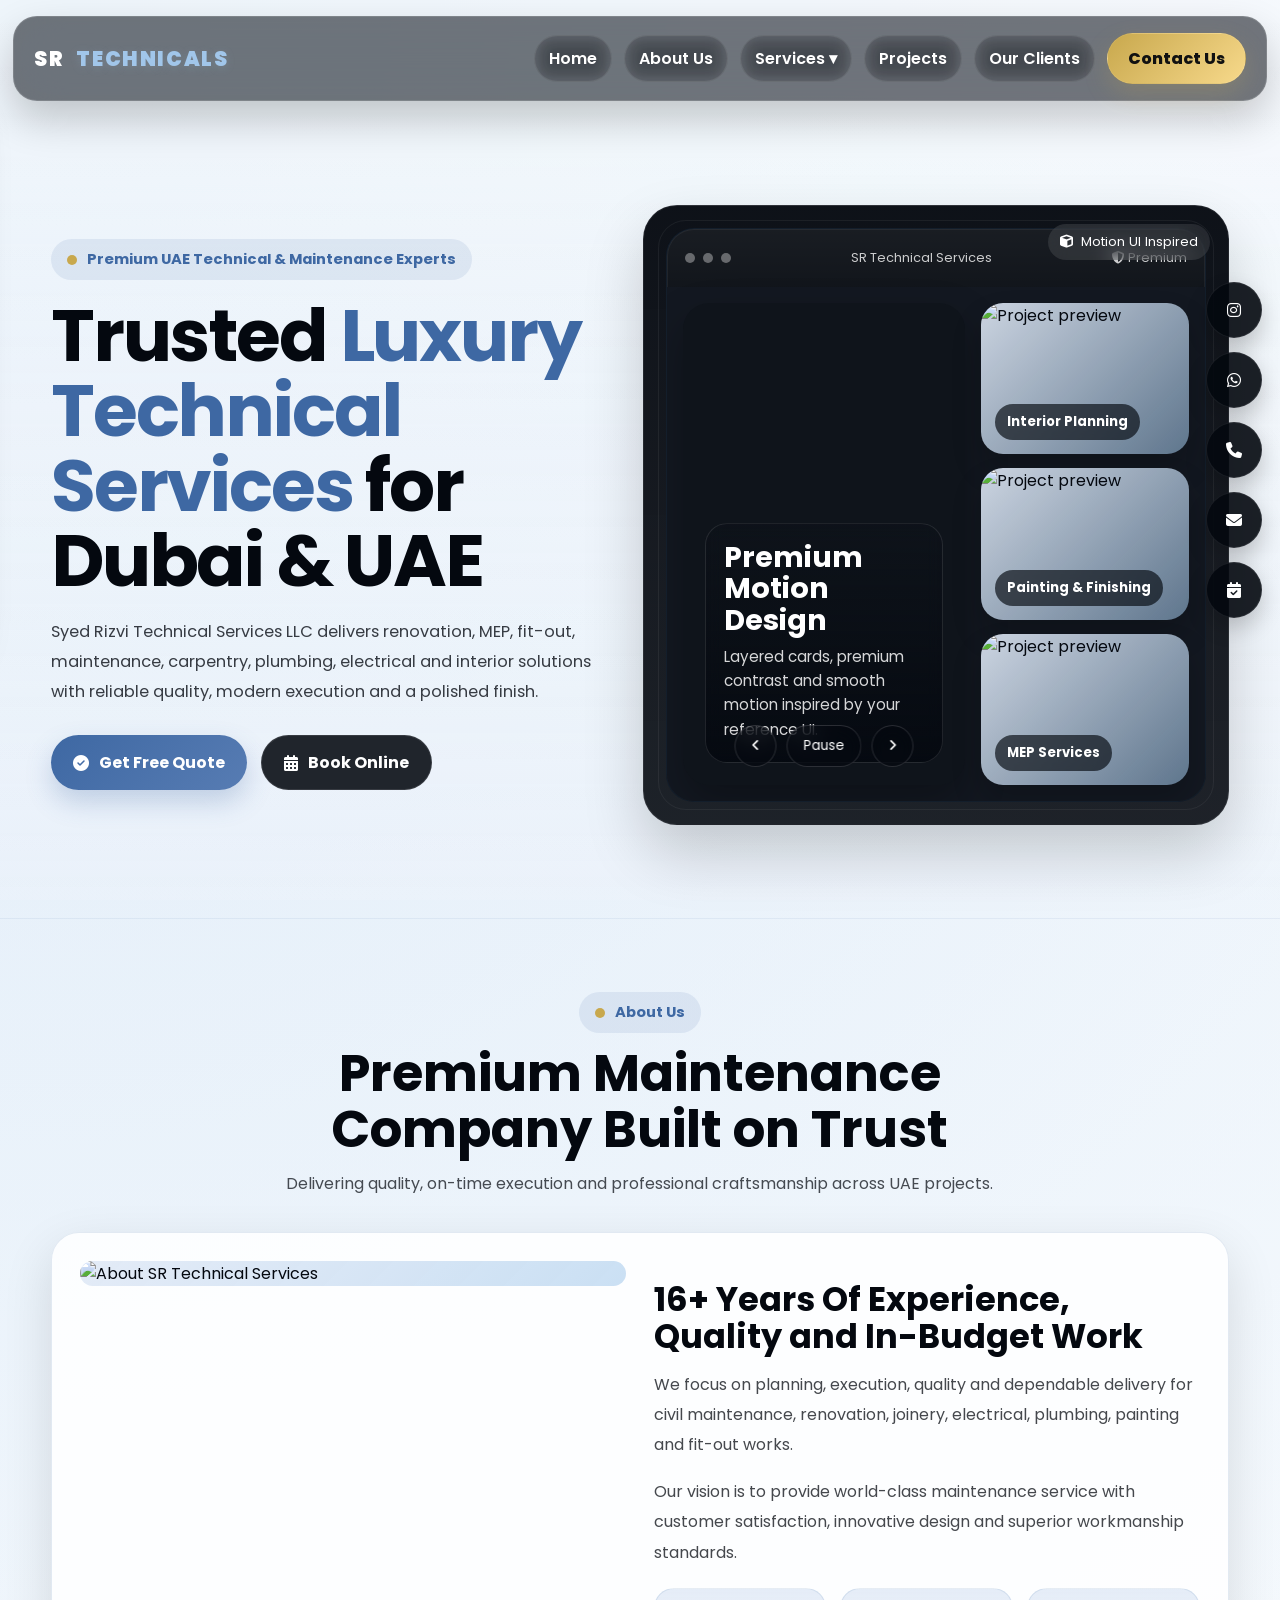
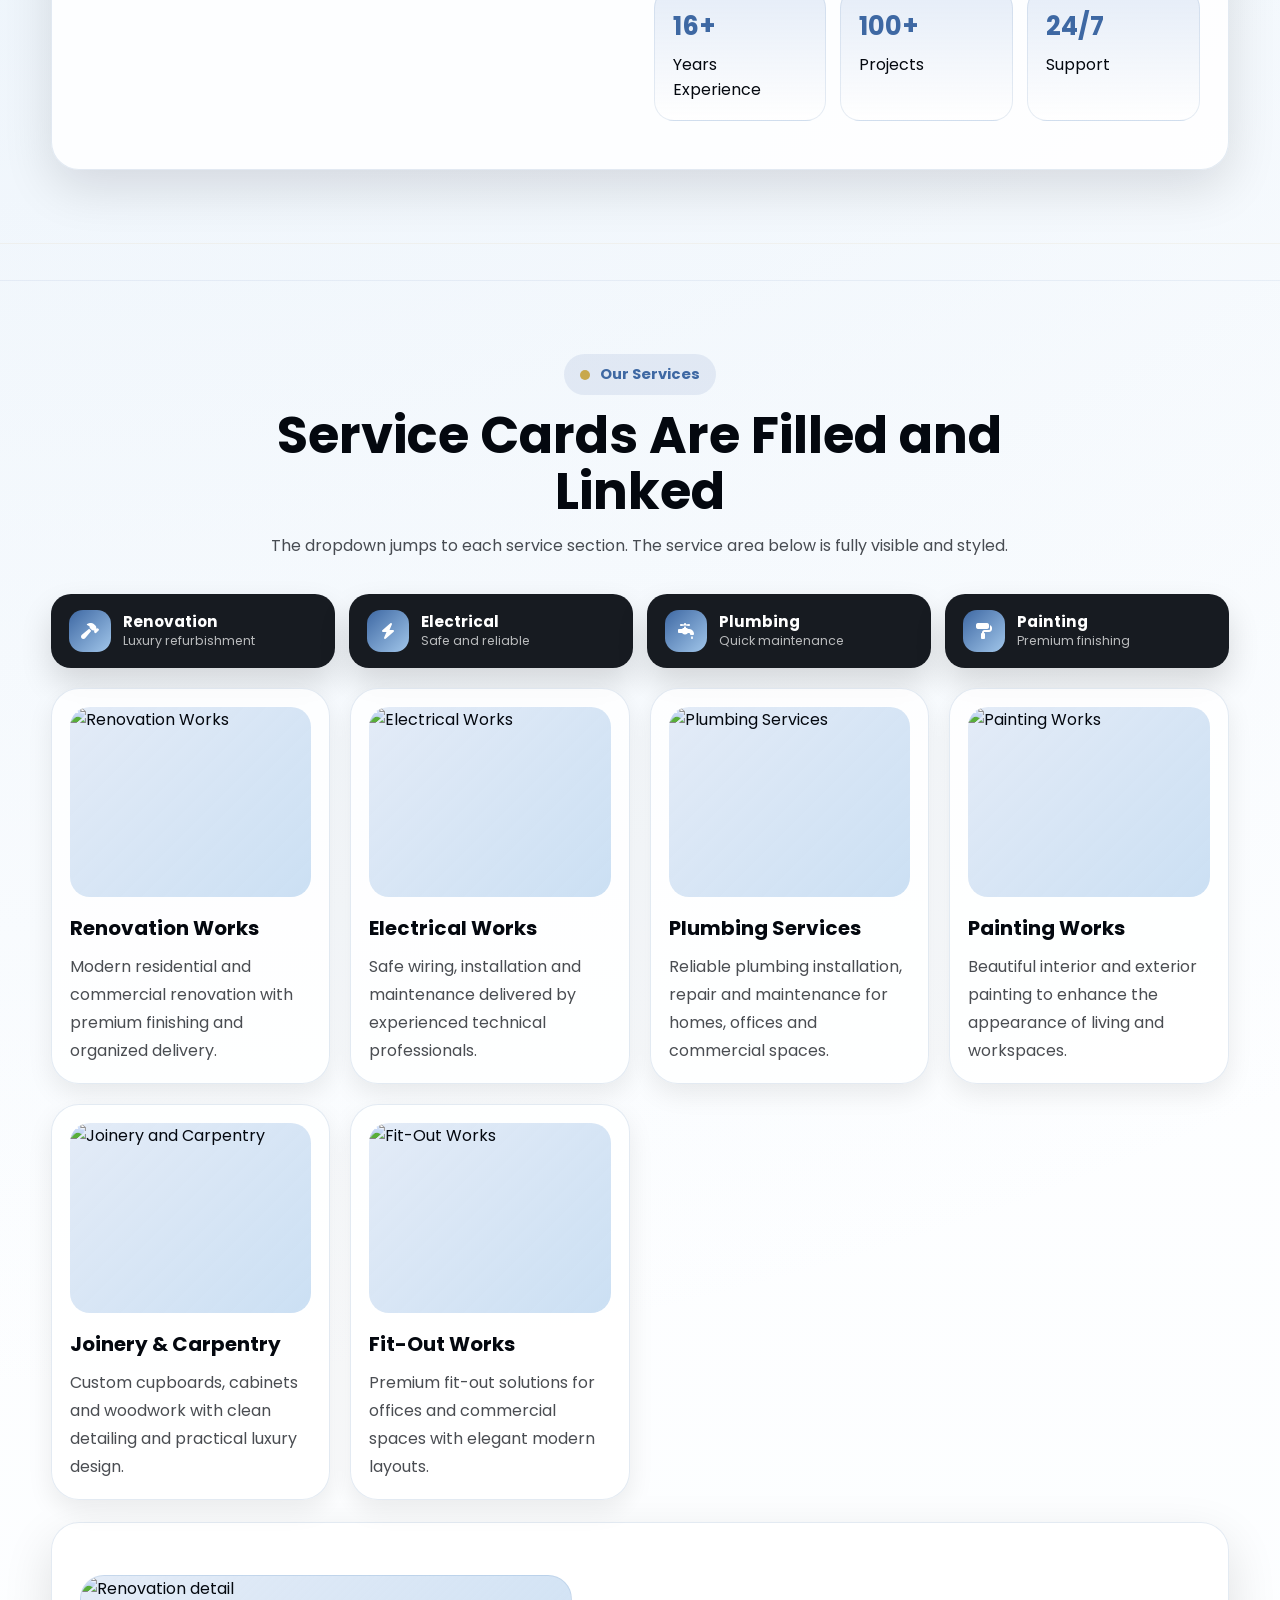
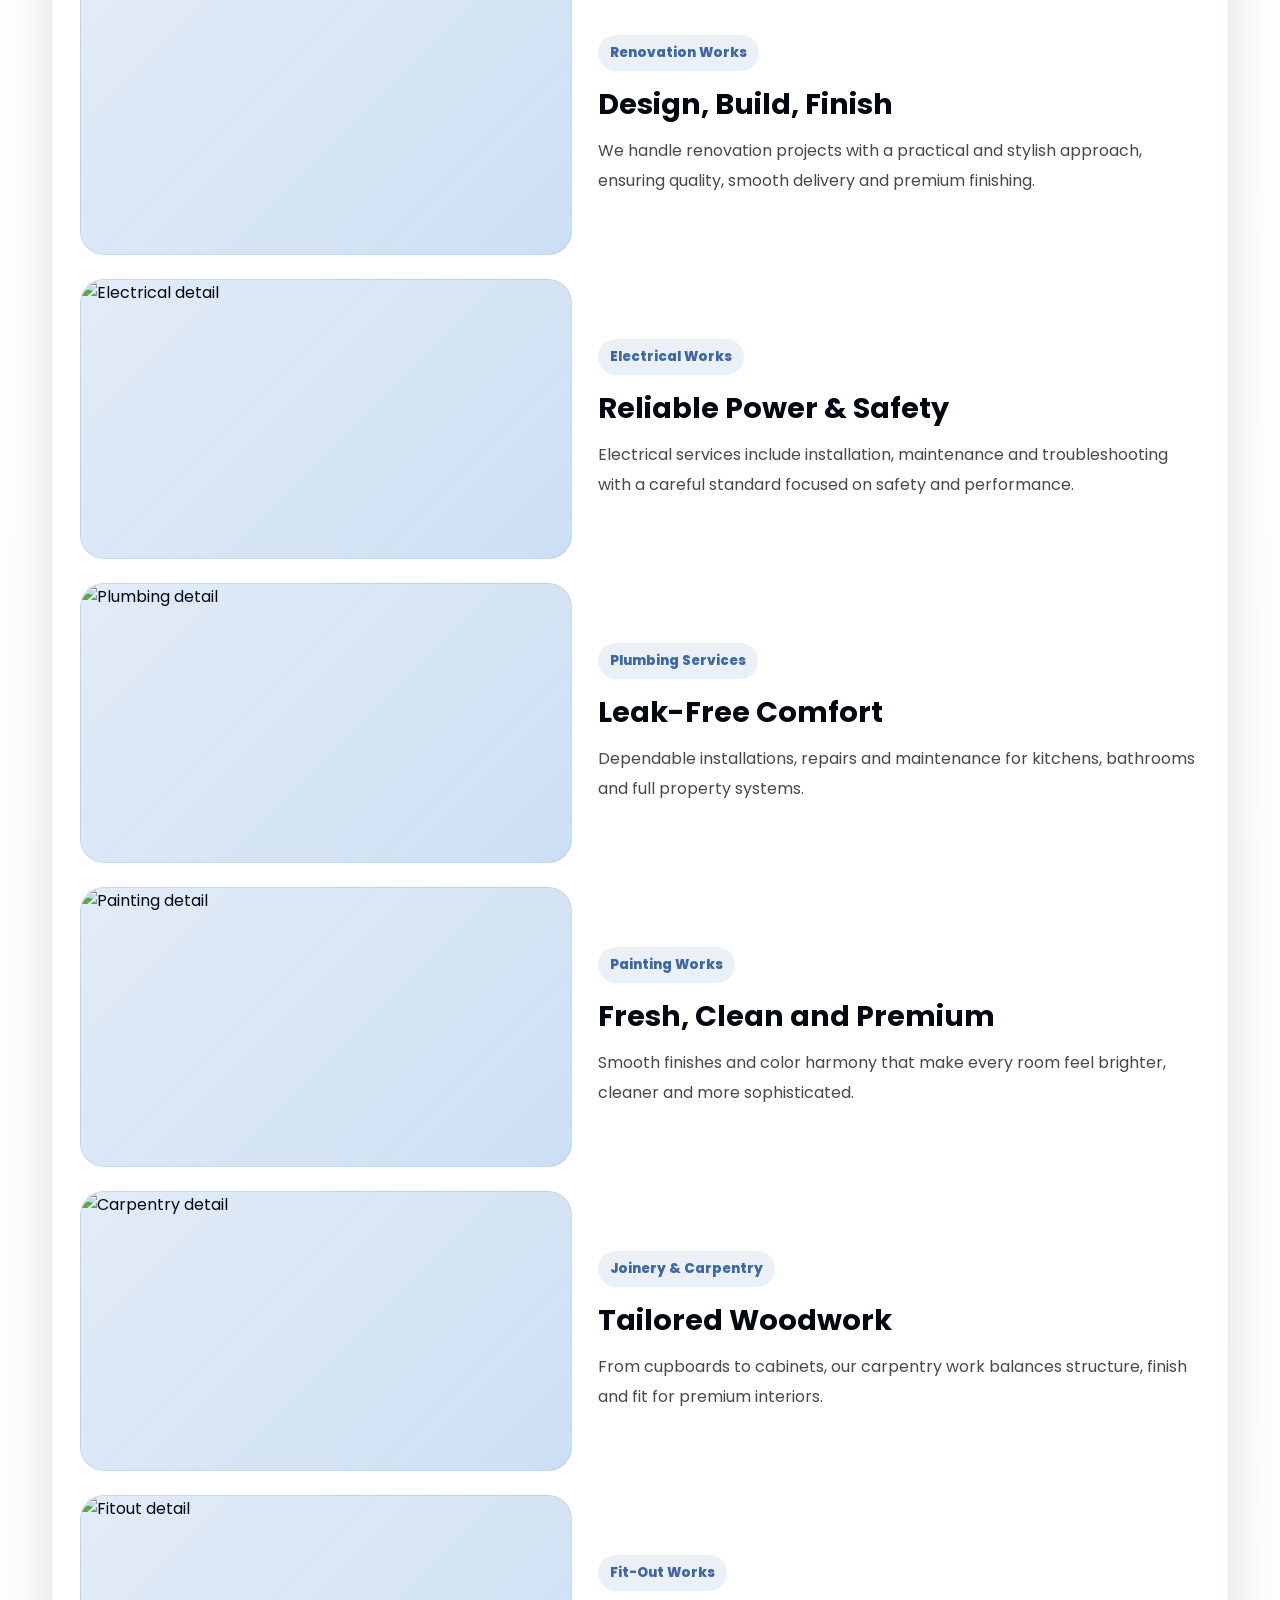
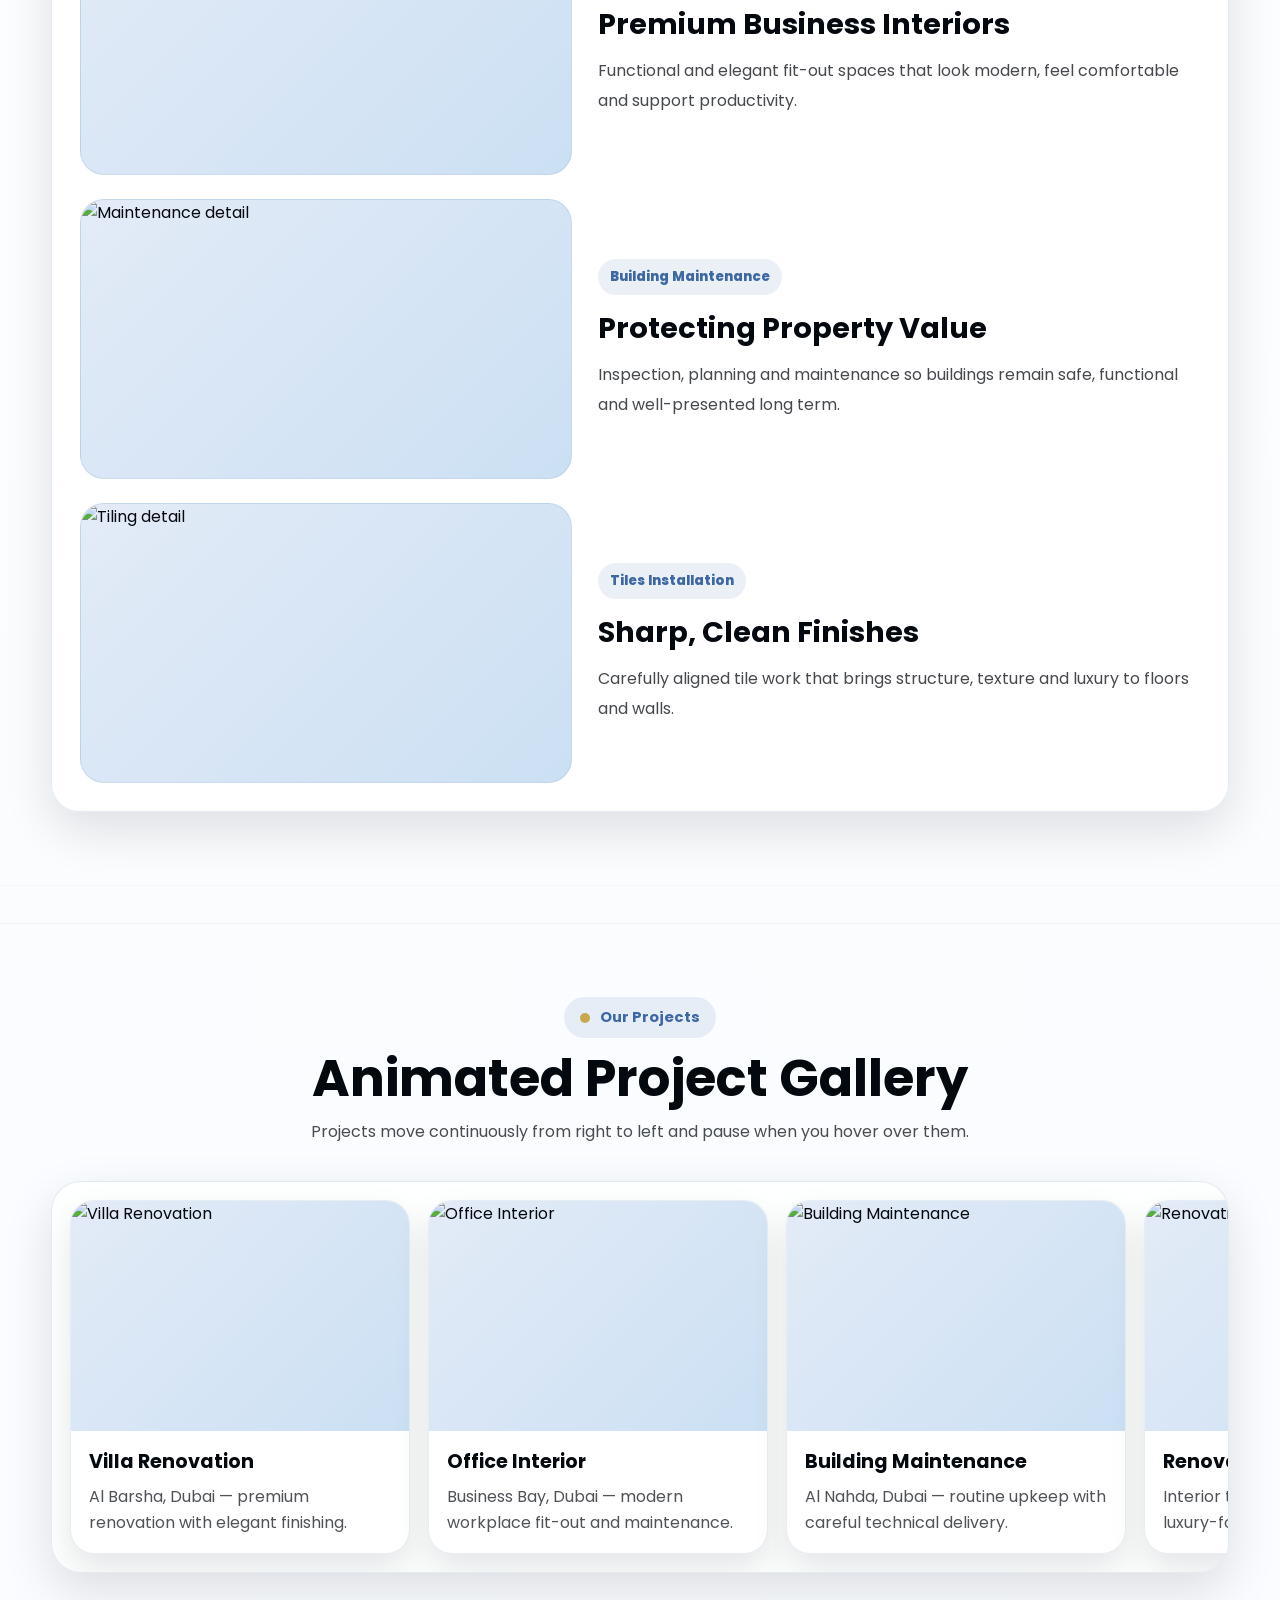
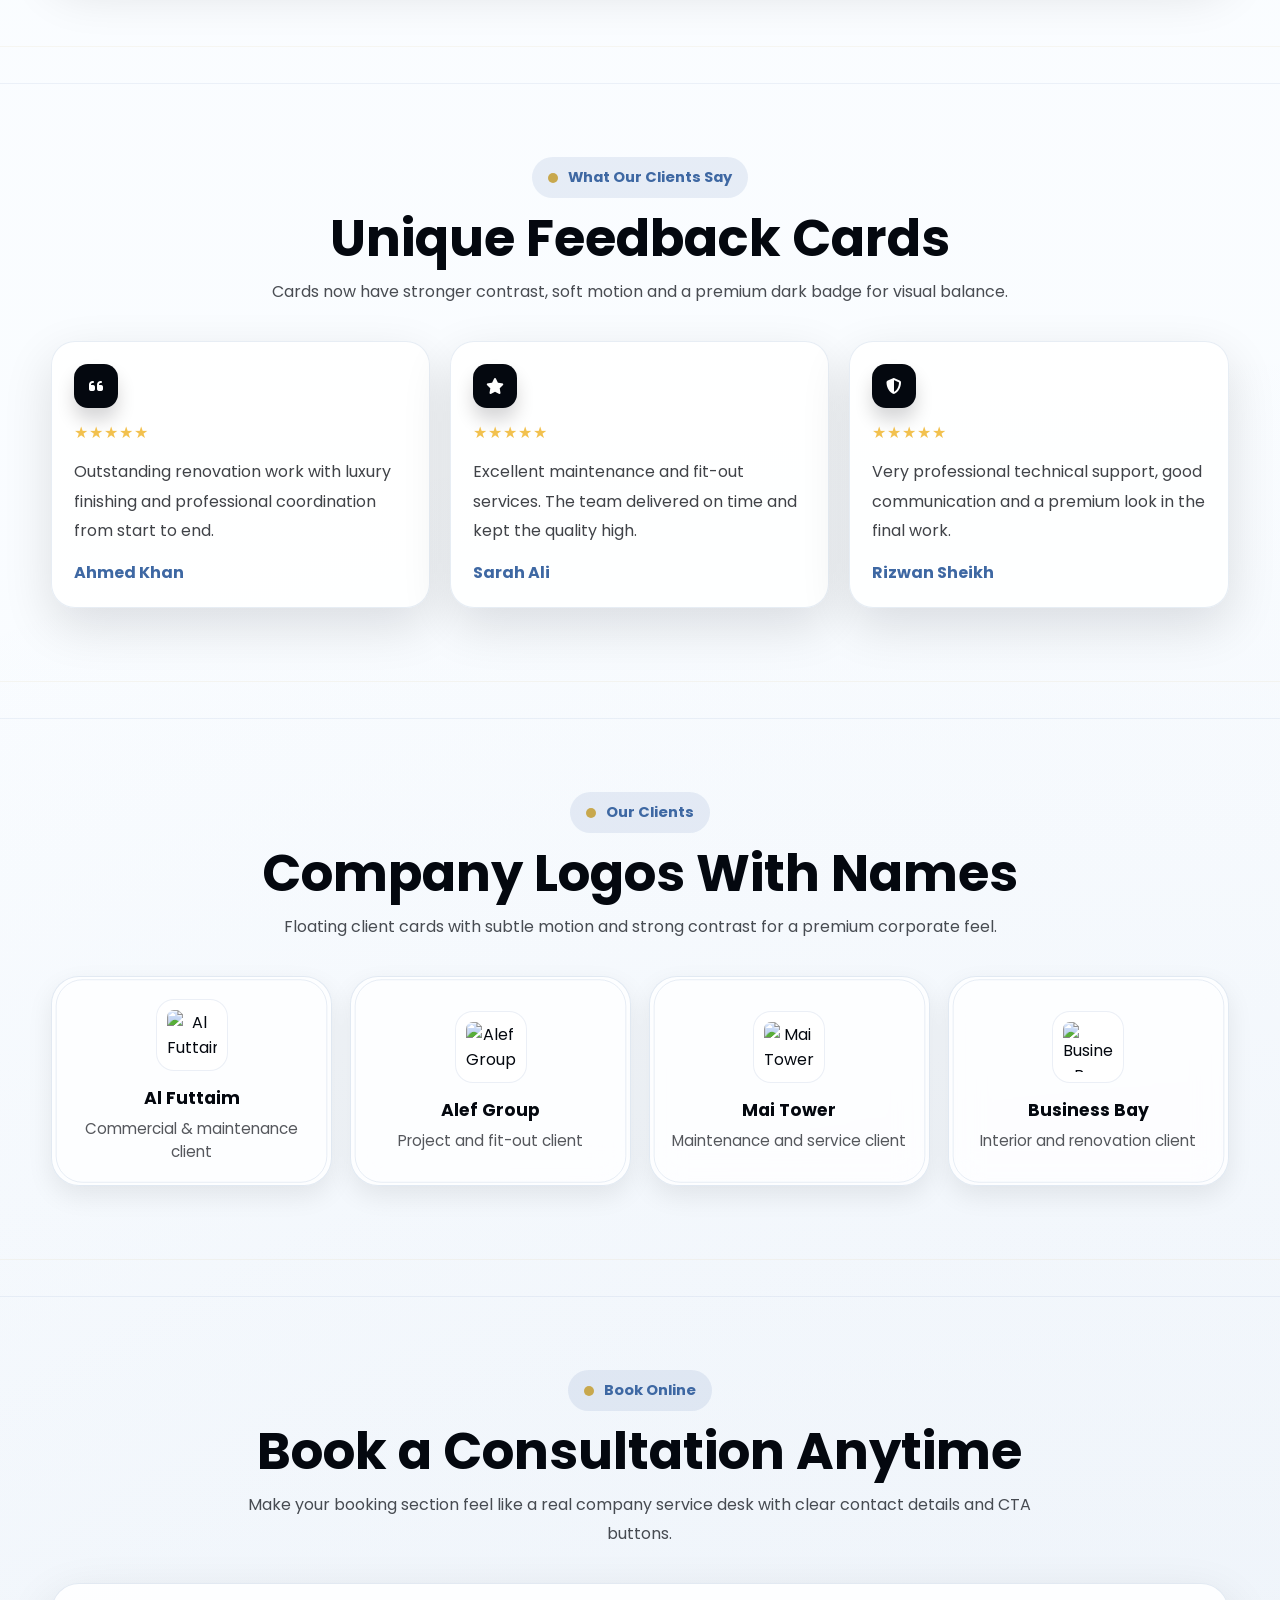
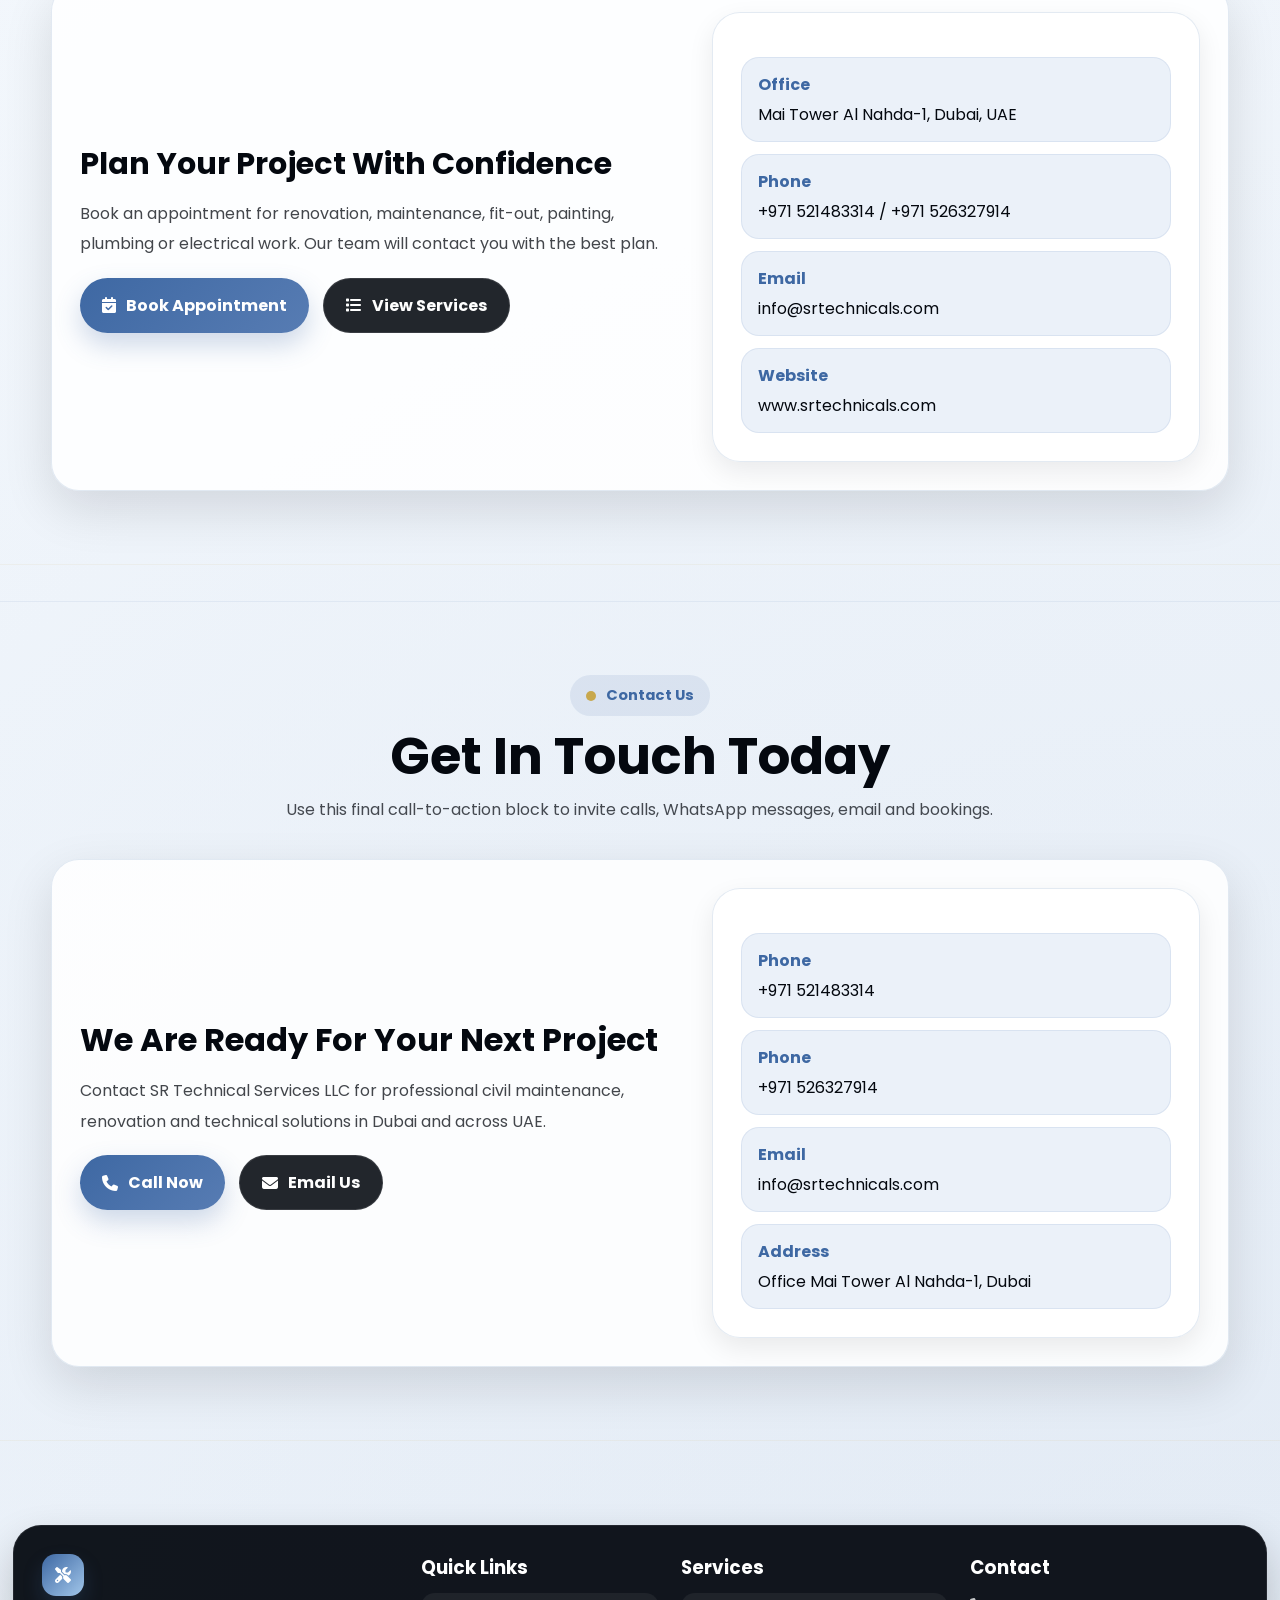
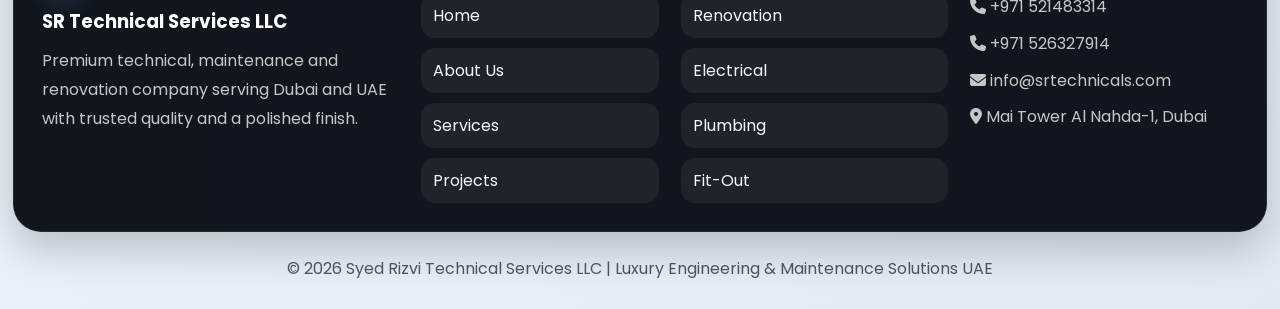
==== index.html @ f27deb9a "initial website upload" ====
<!DOCTYPE html>
<html lang="en">
<head>
  <meta charset="UTF-8" />
  <meta name="viewport" content="width=device-width, initial-scale=1.0" />
  <title>SR Technical Services LLC</title>

  <link rel="preconnect" href="https://fonts.googleapis.com">
  <link rel="preconnect" href="https://fonts.gstatic.com" crossorigin>
  <link href="https://fonts.googleapis.com/css2?family=Poppins:wght@300;400;500;600;700;800;900&display=swap" rel="stylesheet">
  <link rel="stylesheet" href="https://cdnjs.cloudflare.com/ajax/libs/font-awesome/6.5.1/css/all.min.css">
  <link rel="stylesheet" href="style.css">
</head>

<body>
  <div class="page-bg"></div>
  <div class="page-overlay"></div>

  <nav class="nav">
    <a href="#home" class="brand">SR <span>TECHNICALS</span></a>

    <ul class="nav-links">
      <li><a href="#home">Home</a></li>
      <li><a href="#about">About Us</a></li>
      <li class="dropdown" id="serviceDropdown">
        <a class="dropdown-toggle" href="#services" onclick="toggleDropdown(event)">Services ▾</a>
        <div class="dropdown-menu">
          <a href="#service-renovation">Renovation Works</a>
          <a href="#service-electrical">Electrical Works</a>
          <a href="#service-plumbing">Plumbing Services</a>
          <a href="#service-painting">Painting Works</a>
          <a href="#service-carpentry">Joinery & Carpentry</a>
          <a href="#service-fitout">Fit-Out Works</a>
          <a href="#service-maintenance">Building Maintenance</a>
          <a href="#service-tiling">Tiles Installation</a>
        </div>
      </li>
      <li><a href="#projects">Projects</a></li>
      <li><a href="#clients">Our Clients</a></li>
      <li><a href="#contact" class="contact-cta">Contact Us</a></li>
    </ul>

    <button class="menu-btn" onclick="toggleSidebar()"><i class="fa-solid fa-bars"></i></button>
  </nav>

  <aside class="sidebar glass" id="sidebar">
    <h3>Quick Menu</h3>
    <a href="#home">Home</a>
    <a href="#about">About Us</a>
    <a href="#services">Services</a>
    <a href="#projects">Projects</a>
    <a href="#testimonials">Testimonials</a>
    <a href="#clients">Clients</a>
    <a href="#book">Book Online</a>
    <a href="#contact">Contact</a>
  </aside>

  <div class="floating-icons">
    <a href="#" title="Instagram"><i class="fa-brands fa-instagram"></i></a>
    <a href="#" title="WhatsApp"><i class="fa-brands fa-whatsapp"></i></a>
    <a href="tel:+971521483314" title="Call"><i class="fa-solid fa-phone"></i></a>
    <a href="mailto:info@srtechnicals.com" title="Email"><i class="fa-solid fa-envelope"></i></a>
    <a href="#book" title="Book"><i class="fa-solid fa-calendar-check"></i></a>
  </div>

  <main id="home" class="hero">
    <div class="container hero-grid">
      <div class="reveal from-left">
        <div class="eyebrow"><span class="pulse-dot"></span> Premium UAE Technical & Maintenance Experts</div>
        <h1>Trusted <span>Luxury Technical Services</span> for Dubai & UAE</h1>
        <p>
          Syed Rizvi Technical Services LLC delivers renovation, MEP, fit-out, maintenance, carpentry,
          plumbing, electrical and interior solutions with reliable quality, modern execution and a polished finish.
        </p>
        <div class="hero-actions">
          <a class="btn btn-primary" href="#contact"><i class="fa-solid fa-circle-check"></i> Get Free Quote</a>
          <a class="btn btn-secondary" href="#book"><i class="fa-solid fa-calendar-days"></i> Book Online</a>
        </div>
      </div>

      <div class="hero-panel reveal from-right">
        <div class="scroll-indicator"><i class="fa-solid fa-cube"></i> Motion UI Inspired</div>
        <div class="mock-browser glass">
          <div class="browser-top">
            <div class="dots"><span></span><span></span><span></span></div>
            <div>SR Technical Services</div>
            <div><i class="fa-solid fa-shield-halved"></i> Premium</div>
          </div>

          <div class="browser-content">
            <div class="main-card">
              <div class="main-slide active" style="background-image:url('https://images.unsplash.com/photo-1504307651254-35680f356dfd?q=80&w=2070&auto=format&fit=crop')">
                <div class="slide-copy">
                  <h3>Premium Motion Design</h3>
                  <p>Layered cards, premium contrast and smooth motion inspired by your reference UI.</p>
                </div>
              </div>
              <div class="main-slide" style="background-image:url('https://images.unsplash.com/photo-1497366754035-f200968a6e72?q=80&w=2069&auto=format&fit=crop')">
                <div class="slide-copy">
                  <h3>Elegant Office Transformation</h3>
                  <p>Dark featured panel with a centered visual focus and confident brand identity.</p>
                </div>
              </div>
              <div class="main-slide" style="background-image:url('https://images.unsplash.com/photo-1484154218962-a197022b5858?q=80&w=2070&auto=format&fit=crop')">
                <div class="slide-copy">
                  <h3>Residential Renovation Excellence</h3>
                  <p>Premium client-facing presentation with a cinematic, trust-building feel.</p>
                </div>
              </div>
              <div class="slider-controls">
                <button onclick="prevSlide()"><i class="fa-solid fa-angle-left"></i></button>
                <button onclick="toggleSlide()" id="pauseBtn">Pause</button>
                <button onclick="nextSlide()"><i class="fa-solid fa-angle-right"></i></button>
              </div>
            </div>

            <div class="thumb-grid">
              <div class="thumb">
                <img src="https://images.unsplash.com/photo-1511818966892-d7d671e672a2?q=80&w=1974&auto=format&fit=crop" alt="Project preview">
                <div class="thumb-label">Interior Planning</div>
              </div>
              <div class="thumb">
                <img src="https://images.unsplash.com/photo-1513694203232-719a280e022f?q=80&w=2070&auto=format&fit=crop" alt="Project preview">
                <div class="thumb-label">Painting & Finishing</div>
              </div>
              <div class="thumb">
                <img src="https://images.unsplash.com/photo-1581093458791-9f3c3900df4b?q=80&w=2070&auto=format&fit=crop" alt="Project preview">
                <div class="thumb-label">MEP Services</div>
              </div>
            </div>
          </div>
        </div>
      </div>
    </div>
  </main>

  <section id="about" class="section section-animate">
    <div class="frame"></div>
    <div class="container reveal from-bottom">
      <div class="section-title">
        <div class="eyebrow"><span class="pulse-dot"></span> About Us</div>
        <h2>Premium Maintenance Company Built on Trust</h2>
        <p>Delivering quality, on-time execution and professional craftsmanship across UAE projects.</p>
      </div>
      <div class="about-grid section-card">
        <div class="about-img">
          <img src="https://images.unsplash.com/photo-1503387762-592deb58ef4e?q=80&w=2070&auto=format&fit=crop" alt="About SR Technical Services">
        </div>
        <div class="about-text">
          <h3>16+ Years Of Experience, Quality and In-Budget Work</h3>
          <p>We focus on planning, execution, quality and dependable delivery for civil maintenance, renovation, joinery, electrical, plumbing, painting and fit-out works.</p>
          <p>Our vision is to provide world-class maintenance service with customer satisfaction, innovative design and superior workmanship standards.</p>
          <div class="stats">
            <div class="stat"><strong>16+</strong><span>Years Experience</span></div>
            <div class="stat"><strong>100+</strong><span>Projects</span></div>
            <div class="stat"><strong>24/7</strong><span>Support</span></div>
          </div>
        </div>
      </div>
    </div>
  </section>

  <section id="services" class="section section-animate">
    <div class="frame"></div>
    <div class="container reveal from-right">
      <div class="section-title">
        <div class="eyebrow"><span class="pulse-dot"></span> Our Services</div>
        <h2>Service Cards Are Filled and Linked</h2>
        <p>The dropdown jumps to each service section. The service area below is fully visible and styled.</p>
      </div>

      <div class="services-banner">
        <div class="service-mini"><i class="fa-solid fa-hammer"></i><div><strong>Renovation</strong><span>Luxury refurbishment</span></div></div>
        <div class="service-mini"><i class="fa-solid fa-bolt"></i><div><strong>Electrical</strong><span>Safe and reliable</span></div></div>
        <div class="service-mini"><i class="fa-solid fa-faucet-drip"></i><div><strong>Plumbing</strong><span>Quick maintenance</span></div></div>
        <div class="service-mini"><i class="fa-solid fa-paint-roller"></i><div><strong>Painting</strong><span>Premium finishing</span></div></div>
      </div>

      <div class="services-grid" style="margin-top:20px;">
        <a href="#service-renovation" class="service-card glass">
          <img src="https://images.unsplash.com/photo-1484154218962-a197022b5858?q=80&w=2070&auto=format&fit=crop" alt="Renovation Works">
          <h3>Renovation Works</h3>
          <p>Modern residential and commercial renovation with premium finishing and organized delivery.</p>
        </a>
        <a href="#service-electrical" class="service-card glass">
          <img src="https://images.unsplash.com/photo-1581093458791-9f3c3900df4b?q=80&w=2070&auto=format&fit=crop" alt="Electrical Works">
          <h3>Electrical Works</h3>
          <p>Safe wiring, installation and maintenance delivered by experienced technical professionals.</p>
        </a>
        <a href="#service-plumbing" class="service-card glass">
          <img src="https://images.unsplash.com/photo-1621905251918-48416bd8575a?q=80&w=2070&auto=format&fit=crop" alt="Plumbing Services">
          <h3>Plumbing Services</h3>
          <p>Reliable plumbing installation, repair and maintenance for homes, offices and commercial spaces.</p>
        </a>
        <a href="#service-painting" class="service-card glass">
          <img src="https://images.unsplash.com/photo-1513694203232-719a280e022f?q=80&w=2070&auto=format&fit=crop" alt="Painting Works">
          <h3>Painting Works</h3>
          <p>Beautiful interior and exterior painting to enhance the appearance of living and workspaces.</p>
        </a>
        <a href="#service-carpentry" class="service-card glass">
          <img src="https://images.unsplash.com/photo-1517581177682-a085bb7ffb15?q=80&w=2070&auto=format&fit=crop" alt="Joinery and Carpentry">
          <h3>Joinery & Carpentry</h3>
          <p>Custom cupboards, cabinets and woodwork with clean detailing and practical luxury design.</p>
        </a>
        <a href="#service-fitout" class="service-card glass">
          <img src="https://images.unsplash.com/photo-1497366754035-f200968a6e72?q=80&w=2069&auto=format&fit=crop" alt="Fit-Out Works">
          <h3>Fit-Out Works</h3>
          <p>Premium fit-out solutions for offices and commercial spaces with elegant modern layouts.</p>
        </a>
      </div>

      <div class="section-card" style="margin-top:22px; background: rgba(255,255,255,.94);">
        <div class="service-detail" id="service-renovation">
          <img src="https://images.unsplash.com/photo-1504307651254-35680f356dfd?q=80&w=2070&auto=format&fit=crop" alt="Renovation detail">
          <div><div class="service-badge">Renovation Works</div><h3>Design, Build, Finish</h3><p>We handle renovation projects with a practical and stylish approach, ensuring quality, smooth delivery and premium finishing.</p></div>
        </div>
        <div class="service-detail" id="service-electrical">
          <img src="https://images.unsplash.com/photo-1581092921461-eab62e97a780?q=80&w=2070&auto=format&fit=crop" alt="Electrical detail">
          <div><div class="service-badge">Electrical Works</div><h3>Reliable Power & Safety</h3><p>Electrical services include installation, maintenance and troubleshooting with a careful standard focused on safety and performance.</p></div>
        </div>
        <div class="service-detail" id="service-plumbing">
          <img src="https://images.unsplash.com/photo-1521207418485-99c705420785?q=80&w=2070&auto=format&fit=crop" alt="Plumbing detail">
          <div><div class="service-badge">Plumbing Services</div><h3>Leak-Free Comfort</h3><p>Dependable installations, repairs and maintenance for kitchens, bathrooms and full property systems.</p></div>
        </div>
        <div class="service-detail" id="service-painting">
          <img src="https://images.unsplash.com/photo-1505693416388-ac5ce068fe85?q=80&w=2070&auto=format&fit=crop" alt="Painting detail">
          <div><div class="service-badge">Painting Works</div><h3>Fresh, Clean and Premium</h3><p>Smooth finishes and color harmony that make every room feel brighter, cleaner and more sophisticated.</p></div>
        </div>
        <div class="service-detail" id="service-carpentry">
          <img src="https://images.unsplash.com/photo-1488646953014-85cb44e25828?q=80&w=2070&auto=format&fit=crop" alt="Carpentry detail">
          <div><div class="service-badge">Joinery & Carpentry</div><h3>Tailored Woodwork</h3><p>From cupboards to cabinets, our carpentry work balances structure, finish and fit for premium interiors.</p></div>
        </div>
        <div class="service-detail" id="service-fitout">
          <img src="https://images.unsplash.com/photo-1505693416388-ac5ce068fe85?q=80&w=2070&auto=format&fit=crop" alt="Fitout detail">
          <div><div class="service-badge">Fit-Out Works</div><h3>Premium Business Interiors</h3><p>Functional and elegant fit-out spaces that look modern, feel comfortable and support productivity.</p></div>
        </div>
        <div class="service-detail" id="service-maintenance">
          <img src="https://images.unsplash.com/photo-1558449028-b53a39d100fc?q=80&w=2070&auto=format&fit=crop" alt="Maintenance detail">
          <div><div class="service-badge">Building Maintenance</div><h3>Protecting Property Value</h3><p>Inspection, planning and maintenance so buildings remain safe, functional and well-presented long term.</p></div>
        </div>
        <div class="service-detail" id="service-tiling">
          <img src="https://images.unsplash.com/photo-1513694203232-719a280e022f?q=80&w=2070&auto=format&fit=crop" alt="Tiling detail">
          <div><div class="service-badge">Tiles Installation</div><h3>Sharp, Clean Finishes</h3><p>Carefully aligned tile work that brings structure, texture and luxury to floors and walls.</p></div>
        </div>
      </div>
    </div>
  </section>

  <section id="projects" class="section section-animate">
    <div class="frame"></div>
    <div class="container reveal from-left">
      <div class="section-title">
        <div class="eyebrow"><span class="pulse-dot"></span> Our Projects</div>
        <h2>Animated Project Gallery</h2>
        <p>Projects move continuously from right to left and pause when you hover over them.</p>
      </div>
      <div class="projects-wrap">
        <div class="projects-track">
          <article class="project-card"><img src="https://images.unsplash.com/photo-1484154218962-a197022b5858?q=80&w=2070&auto=format&fit=crop" alt="Villa Renovation"><div class="project-info"><h3>Villa Renovation</h3><p>Al Barsha, Dubai — premium renovation with elegant finishing.</p></div></article>
          <article class="project-card"><img src="https://images.unsplash.com/photo-1497366754035-f200968a6e72?q=80&w=2069&auto=format&fit=crop" alt="Office Interior"><div class="project-info"><h3>Office Interior</h3><p>Business Bay, Dubai — modern workplace fit-out and maintenance.</p></div></article>
          <article class="project-card"><img src="https://images.unsplash.com/photo-1511818966892-d7d671e672a2?q=80&w=1974&auto=format&fit=crop" alt="Building Maintenance"><div class="project-info"><h3>Building Maintenance</h3><p>Al Nahda, Dubai — routine upkeep with careful technical delivery.</p></div></article>
          <article class="project-card"><img src="https://images.unsplash.com/photo-1504307651254-35680f356dfd?q=80&w=2070&auto=format&fit=crop" alt="Renovation Project"><div class="project-info"><h3>Renovation Project</h3><p>Interior transformation with a clean, luxury-focused finish.</p></div></article>
          <article class="project-card"><img src="https://images.unsplash.com/photo-1513694203232-719a280e022f?q=80&w=2070&auto=format&fit=crop" alt="Painting Works"><div class="project-info"><h3>Painting Works</h3><p>Long-lasting, smooth and elegant color application.</p></div></article>
          <article class="project-card"><img src="https://images.unsplash.com/photo-1486406146926-c627a92ad1ab?q=80&w=2070&auto=format&fit=crop" alt="Fit-Out Project"><div class="project-info"><h3>Fit-Out Project</h3><p>Modern commercial interior completion and styling.</p></div></article>
          <article class="project-card"><img src="https://images.unsplash.com/photo-1484154218962-a197022b5858?q=80&w=2070&auto=format&fit=crop" alt="Villa Renovation Duplicate"><div class="project-info"><h3>Villa Renovation</h3><p>Al Barsha, Dubai — premium renovation with elegant finishing.</p></div></article>
          <article class="project-card"><img src="https://images.unsplash.com/photo-1497366754035-f200968a6e72?q=80&w=2069&auto=format&fit=crop" alt="Office Interior Duplicate"><div class="project-info"><h3>Office Interior</h3><p>Business Bay, Dubai — modern workplace fit-out and maintenance.</p></div></article>
        </div>
      </div>
    </div>
  </section>

  <section id="testimonials" class="section section-animate">
    <div class="frame"></div>
    <div class="container reveal from-top">
      <div class="section-title">
        <div class="eyebrow"><span class="pulse-dot"></span> What Our Clients Say</div>
        <h2>Unique Feedback Cards</h2>
        <p>Cards now have stronger contrast, soft motion and a premium dark badge for visual balance.</p>
      </div>
      <div class="testimonial-grid">
        <div class="testimonial glass"><div class="badge"><i class="fa-solid fa-quote-left"></i></div><div class="stars">★★★★★</div><p>Outstanding renovation work with luxury finishing and professional coordination from start to end.</p><h4>Ahmed Khan</h4></div>
        <div class="testimonial glass"><div class="badge"><i class="fa-solid fa-star"></i></div><div class="stars">★★★★★</div><p>Excellent maintenance and fit-out services. The team delivered on time and kept the quality high.</p><h4>Sarah Ali</h4></div>
        <div class="testimonial glass"><div class="badge"><i class="fa-solid fa-shield-halved"></i></div><div class="stars">★★★★★</div><p>Very professional technical support, good communication and a premium look in the final work.</p><h4>Rizwan Sheikh</h4></div>
      </div>
    </div>
  </section>

  <section id="clients" class="section">
    <div class="frame"></div>
    <div class="container">
      <div class="section-title">
        <div class="eyebrow"><span class="pulse-dot"></span> Our Clients</div>
        <h2>Company Logos With Names</h2>
        <p>Floating client cards with subtle motion and strong contrast for a premium corporate feel.</p>
      </div>
      <div class="client-grid">
        <div class="client-card glass"><img src="https://cdn-icons-png.flaticon.com/512/5968/5968705.png" alt="Al Futtaim logo"><h3>Al Futtaim</h3><p>Commercial & maintenance client</p></div>
        <div class="client-card glass"><img src="https://cdn-icons-png.flaticon.com/512/732/732221.png" alt="Alef Group logo"><h3>Alef Group</h3><p>Project and fit-out client</p></div>
        <div class="client-card glass"><img src="https://cdn-icons-png.flaticon.com/512/5968/5968672.png" alt="Mai Tower logo"><h3>Mai Tower</h3><p>Maintenance and service client</p></div>
        <div class="client-card glass"><img src="https://cdn-icons-png.flaticon.com/512/732/732200.png" alt="Business Bay logo"><h3>Business Bay</h3><p>Interior and renovation client</p></div>
      </div>
    </div>
  </section>

  <section id="book" class="section section-animate">
    <div class="frame"></div>
    <div class="container reveal from-right">
      <div class="section-title">
        <div class="eyebrow"><span class="pulse-dot"></span> Book Online</div>
        <h2>Book a Consultation Anytime</h2>
        <p>Make your booking section feel like a real company service desk with clear contact details and CTA buttons.</p>
      </div>
      <div class="book-box section-card">
        <div>
          <h3 style="font-size:1.9rem;margin-bottom:12px;">Plan Your Project With Confidence</h3>
          <p style="line-height:1.9;color:rgba(4,8,15,.75);">Book an appointment for renovation, maintenance, fit-out, painting, plumbing or electrical work. Our team will contact you with the best plan.</p>
          <div class="hero-actions" style="margin-top:18px;">
            <a class="btn btn-primary" href="#contact"><i class="fa-solid fa-calendar-check"></i> Book Appointment</a>
            <a class="btn btn-secondary" href="#services"><i class="fa-solid fa-list"></i> View Services</a>
          </div>
        </div>
        <div class="book-panel glass">
          <div class="contact-info">
            <div><strong>Office</strong> Mai Tower Al Nahda-1, Dubai, UAE</div>
            <div><strong>Phone</strong> +971 521483314 / +971 526327914</div>
            <div><strong>Email</strong> info@srtechnicals.com</div>
            <div><strong>Website</strong> www.srtechnicals.com</div>
          </div>
        </div>
      </div>
    </div>
  </section>

  <section id="contact" class="section section-animate">
    <div class="frame"></div>
    <div class="container reveal from-left">
      <div class="section-title">
        <div class="eyebrow"><span class="pulse-dot"></span> Contact Us</div>
        <h2>Get In Touch Today</h2>
        <p>Use this final call-to-action block to invite calls, WhatsApp messages, email and bookings.</p>
      </div>
      <div class="book-box section-card">
        <div>
          <h3 style="font-size:2rem;margin-bottom:12px;">We Are Ready For Your Next Project</h3>
          <p style="line-height:1.9;color:rgba(4,8,15,.75);">Contact SR Technical Services LLC for professional civil maintenance, renovation and technical solutions in Dubai and across UAE.</p>
          <div class="hero-actions" style="margin-top:18px;">
            <a class="btn btn-primary" href="tel:+971521483314"><i class="fa-solid fa-phone"></i> Call Now</a>
            <a class="btn btn-secondary" href="mailto:info@srtechnicals.com"><i class="fa-solid fa-envelope"></i> Email Us</a>
          </div>
        </div>
        <div class="book-panel glass">
          <div class="contact-info">
            <div><strong>Phone</strong> +971 521483314</div>
            <div><strong>Phone</strong> +971 526327914</div>
            <div><strong>Email</strong> info@srtechnicals.com</div>
            <div><strong>Address</strong> Office Mai Tower Al Nahda-1, Dubai</div>
          </div>
        </div>
      </div>
    </div>
  </section>

  <footer class="footer section-animate">
    <div class="footer-inner">
      <div>
        <div class="footer-icon"><i class="fa-solid fa-screwdriver-wrench"></i></div>
        <h3>SR Technical Services LLC</h3>
        <p>Premium technical, maintenance and renovation company serving Dubai and UAE with trusted quality and a polished finish.</p>
      </div>
      <div>
        <h3>Quick Links</h3>
        <div class="footer-links">
          <a href="#home">Home</a>
          <a href="#about">About Us</a>
          <a href="#services">Services</a>
          <a href="#projects">Projects</a>
        </div>
      </div>
      <div>
        <h3>Services</h3>
        <div class="footer-links">
          <a href="#service-renovation">Renovation</a>
          <a href="#service-electrical">Electrical</a>
          <a href="#service-plumbing">Plumbing</a>
          <a href="#service-fitout">Fit-Out</a>
        </div>
      </div>
      <div>
        <h3>Contact</h3>
        <p style="margin-bottom:8px;"><i class="fa-solid fa-phone"></i> +971 521483314</p>
        <p style="margin-bottom:8px;"><i class="fa-solid fa-phone"></i> +971 526327914</p>
        <p style="margin-bottom:8px;"><i class="fa-solid fa-envelope"></i> info@srtechnicals.com</p>
        <p><i class="fa-solid fa-location-dot"></i> Mai Tower Al Nahda-1, Dubai</p>
      </div>
    </div>
    <div class="footer-bottom">© 2026 Syed Rizvi Technical Services LLC | Luxury Engineering & Maintenance Solutions UAE</div>
  </footer>

  <script src="script.js"></script>
</body>
</html>
---- style.css ----
:root{
  --white:#FFFFFF;
  --soft:#E0E9F6;
  --sky:#A1C6EA;
  --blue:#3E68A3;
  --ink:#04080F;
  --gold:#C8A84D;
  --glass:rgba(255,255,255,.78);
  --glass-strong:rgba(255,255,255,.92);
  --line:rgba(62,104,163,.14);
  --shadow:0 18px 50px rgba(4,8,15,.12);
  --shadow-soft:0 10px 26px rgba(4,8,15,.08);
}

*{
  margin:0;
  padding:0;
  box-sizing:border-box;
  font-family:'Poppins',sans-serif;
}

html{
  scroll-behavior:smooth;
  scroll-padding-top:120px;
}

body{
  color:var(--ink);
  overflow-x:hidden;
  background:
    radial-gradient(circle at top left, rgba(161,198,234,.35), transparent 30%),
    radial-gradient(circle at bottom right, rgba(62,104,163,.12), transparent 32%),
    linear-gradient(180deg, #fff 0%, #f7fbff 100%);
}

section{
  scroll-margin-top:120px;
  position:relative;
}

.page-bg{
  position:fixed;
  inset:0;
  z-index:-3;
  background:
    linear-gradient(rgba(255,255,255,.44), rgba(224,233,246,.30)),
    url('https://images.unsplash.com/photo-1511818966892-d7d671e672a2?q=80&w=2070&auto=format&fit=crop') center/cover no-repeat;
  filter:saturate(1.02) contrast(1.03);
}

.page-overlay{
  position:fixed;
  inset:0;
  z-index:-2;
  background:linear-gradient(180deg, rgba(255,255,255,.10), rgba(255,255,255,.18));
}

a{color:inherit}
img{background:linear-gradient(135deg, rgba(224,233,246,.90), rgba(161,198,234,.55));}
.container{width:min(1200px,92%);margin:0 auto}
.glass{
  background:var(--glass);
  backdrop-filter:blur(16px);
  border:1px solid var(--line);
  box-shadow:var(--shadow-soft);
  border-radius:28px;
}

.nav{
  position:fixed;
  top:16px;
  left:50%;
  transform:translateX(-50%);
  width:min(1260px,calc(100% - 26px));
  z-index:1000;
  padding:16px 20px;
  display:flex;
  align-items:center;
  justify-content:space-between;
  background:rgba(4,8,15,.55);
  backdrop-filter:blur(22px) saturate(180%);
  border:1px solid rgba(255,255,255,.12);
  border-radius:24px;
  box-shadow:0 18px 40px rgba(0,0,0,.20);
}

.brand{
  display:flex;
  align-items:center;
  gap:12px;
  font-weight:900;
  letter-spacing:.08em;
  text-decoration:none;
  color:#fff;
  font-size:1.28rem;
  text-transform:uppercase;
}

.brand span{
  color:var(--sky);
  font-weight:900;
  text-shadow:0 2px 10px rgba(161,198,234,.18);
}

.nav-links{
  display:flex;
  align-items:center;
  gap:12px;
  list-style:none;
}

.nav-links a{
  display:inline-flex;
  align-items:center;
  text-decoration:none;
  color:#fff;
  font-weight:600;
  padding:10px 14px;
  border-radius:999px;
  background:rgba(255,255,255,.08);
  border:1px solid rgba(255,255,255,.08);
  transition:.28s ease;
  backdrop-filter:blur(10px);
}

.nav-links a:hover{
  background:rgba(255,255,255,.18);
  color:#fff;
  transform:translateY(-1px);
}

.contact-cta{
  background:linear-gradient(135deg,var(--gold),#f7d98b) !important;
  color:#111 !important;
  padding:12px 20px !important;
  font-weight:800 !important;
  box-shadow:0 10px 24px rgba(200,168,77,.22);
}

.dropdown{position:relative}
.dropdown-toggle{cursor:pointer}
.dropdown-menu{
  position:absolute;
  top:48px;
  left:0;
  min-width:290px;
  padding:12px;
  border-radius:20px;
  background:rgba(4,8,15,.92);
  backdrop-filter:blur(18px);
  border:1px solid rgba(255,255,255,.08);
  box-shadow:0 20px 48px rgba(0,0,0,.22);
  opacity:0;
  pointer-events:none;
  transform:translateY(10px);
  transition:.25s ease;
  z-index:20;
}

.dropdown:hover .dropdown-menu,
.dropdown.open .dropdown-menu{
  opacity:1;
  pointer-events:auto;
  transform:translateY(0);
}

.dropdown-menu a{
  display:block;
  padding:12px 12px;
  border-radius:14px;
  text-decoration:none;
  color:#f2f6ff;
  font-size:.95rem;
  background:transparent;
  border:none;
}

.dropdown-menu a:hover{
  background:rgba(255,255,255,.08);
  color:#fff;
  transform:none;
}

.menu-btn{
  display:none;
  width:44px;
  height:44px;
  border:none;
  border-radius:14px;
  background:linear-gradient(135deg,var(--blue),var(--sky));
  color:#fff;
  font-size:1.05rem;
  cursor:pointer;
}

.sidebar{
  position:fixed;
  top:90px;
  left:-320px;
  width:290px;
  z-index:1200;
  padding:24px;
  border-radius:0 28px 28px 0;
  transition:.35s ease;
  background:rgba(4,8,15,.94);
  backdrop-filter:blur(16px);
  border:1px solid rgba(255,255,255,.08);
  box-shadow:0 18px 40px rgba(0,0,0,.22);
}

.sidebar.active{left:0}
.sidebar h3{margin-bottom:14px;color:var(--sky);font-size:1.35rem}
.sidebar a{
  display:block;
  text-decoration:none;
  color:#f5f7fb;
  padding:12px 14px;
  border-radius:14px;
  margin-bottom:8px;
  background:rgba(255,255,255,.06);
  transition:.25s ease;
}
.sidebar a:hover{background:rgba(62,104,163,.28)}

.floating-icons{
  position:fixed;
  right:18px;
  top:50%;
  transform:translateY(-50%);
  z-index:1100;
  display:flex;
  flex-direction:column;
  gap:14px;
}

.floating-icons a{
  width:56px;
  height:56px;
  display:grid;
  place-items:center;
  border-radius:50%;
  text-decoration:none;
  color:#fff;
  background:rgba(4,8,15,.90);
  border:1px solid rgba(255,255,255,.08);
  box-shadow:0 10px 22px rgba(0,0,0,.18);
  transition:.28s ease;
}

.floating-icons a:hover{
  transform:translateX(-6px) scale(1.05);
  background:linear-gradient(135deg,var(--blue),var(--gold));
}

.hero{
  padding-top:130px;
  min-height:100vh;
  display:flex;
  align-items:center;
}

.hero-grid{
  display:grid;
  grid-template-columns:1fr 1.05fr;
  gap:34px;
  align-items:center;
}

.eyebrow{
  display:inline-flex;
  align-items:center;
  gap:10px;
  padding:10px 16px;
  border-radius:999px;
  background:rgba(62,104,163,.10);
  color:var(--blue);
  font-weight:700;
  font-size:.92rem;
  margin-bottom:18px;
}

.pulse-dot{
  width:10px;
  height:10px;
  border-radius:50%;
  background:var(--gold);
  box-shadow:0 0 0 0 rgba(200,168,77,.55);
  animation:pulse 1.6s infinite;
}

@keyframes pulse{
  0%{box-shadow:0 0 0 0 rgba(200,168,77,.55)}
  70%{box-shadow:0 0 0 14px rgba(200,168,77,0)}
  100%{box-shadow:0 0 0 0 rgba(200,168,77,0)}
}

.hero h1{
  font-size:clamp(2.8rem,5.7vw,5rem);
  line-height:1.03;
  letter-spacing:-.03em;
  margin-bottom:18px;
  color:var(--ink);
}

.hero h1 span{color:var(--blue)}
.hero p{
  max-width:620px;
  color:rgba(4,8,15,.78);
  line-height:1.85;
  font-size:1.02rem;
}

.hero-actions{
  display:flex;
  flex-wrap:wrap;
  gap:14px;
  margin-top:28px;
}

.btn{
  display:inline-flex;
  align-items:center;
  justify-content:center;
  gap:10px;
  padding:14px 22px;
  border:none;
  border-radius:999px;
  text-decoration:none;
  cursor:pointer;
  font-weight:700;
  transition:.25s ease;
}

.btn:hover{transform:translateY(-4px)}
.btn-primary{
  color:#fff;
  background:linear-gradient(135deg,var(--blue),#577cb3);
  box-shadow:0 12px 26px rgba(62,104,163,.25);
}
.btn-secondary{
  color:#fff;
  background:rgba(4,8,15,.88);
  border:1px solid rgba(255,255,255,.10);
}

.hero-panel{
  position:relative;
  min-height:620px;
  padding:22px;
  border-radius:34px;
  background:linear-gradient(180deg, rgba(4,8,15,.96), rgba(18,22,29,.95));
  border:1px solid rgba(255,255,255,.08);
  box-shadow:0 28px 60px rgba(0,0,0,.18);
  overflow:hidden;
}

.hero-panel::before{
  content:'';
  position:absolute;
  inset:14px;
  border-radius:28px;
  border:1px solid rgba(255,255,255,.06);
  pointer-events:none;
}

.mock-browser{
  position:absolute;
  inset:22px;
  border-radius:28px;
  background:#0d1117;
  overflow:hidden;
  box-shadow:inset 0 0 0 1px rgba(255,255,255,.06);
}

.browser-top{
  height:58px;
  display:flex;
  align-items:center;
  justify-content:space-between;
  padding:0 18px;
  background:linear-gradient(180deg, rgba(255,255,255,.05), rgba(255,255,255,.02));
  color:rgba(255,255,255,.78);
  font-size:.8rem;
}

.dots{display:flex;gap:8px}
.dots span{
  width:10px;
  height:10px;
  border-radius:50%;
  background:rgba(255,255,255,.35);
}

.browser-content{
  position:absolute;
  inset:58px 0 0 0;
  display:grid;
  grid-template-columns:1.15fr .85fr;
  gap:16px;
  padding:16px;
  background:#131821;
}

.main-card{
  position:relative;
  border-radius:26px;
  overflow:hidden;
  background:#0f141b;
  box-shadow:0 18px 40px rgba(0,0,0,.28);
}

.main-slide{
  position:absolute;
  inset:0;
  opacity:0;
  transition:1s ease;
  background-size:cover;
  background-position:center;
  display:flex;
  align-items:flex-end;
}

.main-slide.active{opacity:1}

.slide-copy{
  position:relative;
  z-index:2;
  margin:22px;
  padding:18px 18px 20px;
  border-radius:22px;
  width:calc(100% - 44px);
  background:linear-gradient(180deg, rgba(4,8,15,0.06), rgba(4,8,15,0.82));
  color:#fff;
  border:1px solid rgba(255,255,255,.10);
  backdrop-filter:blur(8px);
}

.slide-copy h3{
  font-size:1.8rem;
  line-height:1.1;
  margin-bottom:8px;
}

.slide-copy p{
  color:rgba(255,255,255,.84);
  font-size:.95rem;
  line-height:1.6;
}

.thumb-grid{
  display:grid;
  grid-template-columns:1fr;
  gap:14px;
}

.thumb{
  border-radius:22px;
  overflow:hidden;
  position:relative;
  min-height:150px;
  background:#0f141b;
  box-shadow:0 16px 30px rgba(0,0,0,.20);
}

.thumb img{
  width:100%;
  height:100%;
  object-fit:cover;
  display:block;
  filter:saturate(1.02);
}

.thumb-label{
  position:absolute;
  left:14px;
  bottom:14px;
  padding:8px 12px;
  border-radius:999px;
  color:#fff;
  font-size:.82rem;
  font-weight:700;
  background:rgba(4,8,15,.66);
  backdrop-filter:blur(8px);
}

.slider-controls{
  position:absolute;
  left:50%;
  bottom:18px;
  transform:translateX(-50%);
  display:flex;
  gap:10px;
  z-index:3;
}

.slider-controls button{
  border:none;
  color:#fff;
  background:rgba(4,8,15,.54);
  backdrop-filter:blur(12px);
  border:1px solid rgba(255,255,255,.15);
  padding:10px 16px;
  border-radius:999px;
  cursor:pointer;
  transition:.25s ease;
}

.slider-controls button:hover{
  transform:translateY(-2px);
  background:rgba(62,104,163,.82);
}

.scroll-indicator{
  position:absolute;
  right:18px;
  top:18px;
  display:inline-flex;
  align-items:center;
  gap:8px;
  color:#fff;
  font-size:.82rem;
  z-index:3;
  padding:8px 12px;
  border-radius:999px;
  background:rgba(255,255,255,.10);
  backdrop-filter:blur(10px);
}

.section{
  padding:92px 0;
  position:relative;
}

.section .frame{
  position:absolute;
  inset:18px 0;
  pointer-events:none;
  border-top:1px solid rgba(62,104,163,.08);
  border-bottom:1px solid rgba(200,168,77,.08);
}

.section-title{
  text-align:center;
  max-width:840px;
  margin:0 auto 34px;
}

.section-title .eyebrow{margin-bottom:12px}
.section-title h2{
  font-size:clamp(2rem,4vw,3.3rem);
  line-height:1.1;
  margin-bottom:12px;
  color:var(--ink);
}

.section-title p{
  color:rgba(4,8,15,.72);
  line-height:1.8;
}

.section-card{
  padding:28px;
  border-radius:28px;
  background:rgba(255,255,255,.86);
  border:1px solid var(--line);
  box-shadow:var(--shadow);
}

.about-grid{
  display:grid;
  grid-template-columns:1fr 1fr;
  gap:28px;
  align-items:center;
}

.about-img{min-height:480px;overflow:hidden}
.about-img img{
  width:100%;
  height:100%;
  object-fit:cover;
  border-radius:24px;
  display:block;
}

.about-text h3{
  font-size:2.1rem;
  line-height:1.1;
  margin-bottom:14px;
}

.about-text p{
  color:rgba(4,8,15,.74);
  line-height:1.9;
  margin-bottom:16px;
}

.stats{
  display:grid;
  grid-template-columns:repeat(3,1fr);
  gap:14px;
  margin-top:20px;
}

.stat{
  padding:18px;
  border-radius:20px;
  background:linear-gradient(180deg, rgba(224,233,246,.86), rgba(255,255,255,.96));
  border:1px solid rgba(62,104,163,.12);
}

.stat strong{
  display:block;
  font-size:1.6rem;
  color:var(--blue);
  margin-bottom:6px;
}

.services-grid{
  display:grid;
  grid-template-columns:repeat(auto-fit,minmax(250px,1fr));
  gap:20px;
}

.service-card{
  padding:18px;
  transition:.3s ease;
  text-decoration:none;
  color:var(--ink);
  overflow:hidden;
}

.service-card:hover{
  transform:translateY(-8px);
  box-shadow:0 22px 50px rgba(4,8,15,.12);
}

.service-card img{
  width:100%;
  height:190px;
  object-fit:cover;
  border-radius:20px;
  margin-bottom:16px;
  display:block;
}

.service-card h3{
  font-size:1.25rem;
  margin-bottom:10px;
  color:var(--ink);
}

.service-card p{
  color:rgba(4,8,15,.72);
  line-height:1.75;
}

.services-banner{
  display:grid;
  grid-template-columns:repeat(auto-fit,minmax(160px,1fr));
  gap:14px;
  margin-top:22px;
}

.service-mini{
  background:rgba(4,8,15,.92);
  color:#fff;
  border-radius:20px;
  padding:16px 18px;
  display:flex;
  align-items:center;
  gap:12px;
  box-shadow:0 16px 32px rgba(0,0,0,.14);
}

.service-mini i{
  width:42px;
  height:42px;
  border-radius:14px;
  display:grid;
  place-items:center;
  background:linear-gradient(135deg,var(--blue),var(--sky));
  color:#fff;
  flex:0 0 42px;
}

.service-mini strong{
  display:block;
  font-size:.95rem;
  line-height:1.2;
}

.service-mini span{
  display:block;
  font-size:.78rem;
  color:rgba(255,255,255,.70);
}

.service-detail{
  display:grid;
  grid-template-columns:.9fr 1.1fr;
  gap:26px;
  align-items:center;
  margin-top:24px;
}

.service-detail img{
  width:100%;
  height:280px;
  object-fit:cover;
  border-radius:24px;
  display:block;
  border:1px solid rgba(62,104,163,.12);
}

.service-badge{
  display:inline-flex;
  padding:8px 12px;
  border-radius:999px;
  background:rgba(62,104,163,.10);
  color:var(--blue);
  font-weight:800;
  font-size:.84rem;
  margin-bottom:12px;
}

.service-detail h3{
  font-size:1.8rem;
  margin-bottom:10px;
}

.service-detail p{
  color:rgba(4,8,15,.74);
  line-height:1.85;
}

.projects-wrap{
  overflow:hidden;
  border-radius:30px;
  background:rgba(255,255,255,.78);
  border:1px solid var(--line);
  box-shadow:var(--shadow);
  padding:18px 0;
}

.projects-track{
  display:flex;
  gap:18px;
  width:max-content;
  animation:marquee 22s linear infinite;
  padding:0 18px;
}

.projects-track:hover{animation-play-state:paused}

.project-card{
  width:340px;
  min-width:340px;
  border-radius:24px;
  overflow:hidden;
  background:#fff;
  border:1px solid rgba(62,104,163,.12);
  box-shadow:0 16px 35px rgba(4,8,15,.10);
  transition:.3s ease;
}

.project-card:hover{transform:translateY(-6px)}

.project-card img{
  width:100%;
  height:230px;
  object-fit:cover;
  display:block;
}

.project-info{
  padding:16px 18px 18px;
}

.project-info h3{
  font-size:1.2rem;
  margin-bottom:8px;
}

.project-info p{
  color:rgba(4,8,15,.70);
  line-height:1.6;
}

.testimonial-grid{
  display:grid;
  grid-template-columns:repeat(auto-fit,minmax(250px,1fr));
  gap:20px;
}

.testimonial{
  padding:22px;
  background:rgba(255,255,255,.86);
  border:1px solid rgba(62,104,163,.12);
  border-radius:24px;
  box-shadow:var(--shadow);
  position:relative;
  overflow:hidden;
  transition:.35s ease;
}

.testimonial::before{
  content:'';
  position:absolute;
  inset:0;
  background:linear-gradient(135deg, rgba(161,198,234,.16), transparent 50%);
  opacity:0;
  transition:.35s ease;
}

.testimonial:hover::before{opacity:1}
.testimonial:hover{transform:translateY(-8px) scale(1.01)}

.testimonial .badge{
  width:44px;
  height:44px;
  border-radius:14px;
  display:grid;
  place-items:center;
  background:#04080F;
  color:#fff;
  margin-bottom:12px;
  box-shadow:0 12px 18px rgba(4,8,15,.16);
}

.stars{
  color:#f2c14e;
  margin-bottom:12px;
  font-size:1rem;
  letter-spacing:1px;
}

.testimonial p{
  line-height:1.85;
  color:rgba(4,8,15,.76);
  margin-bottom:14px;
}

.testimonial h4{color:var(--blue)}

.client-grid{
  display:grid;
  grid-template-columns:repeat(auto-fit,minmax(220px,1fr));
  gap:18px;
  overflow:visible;
}

.client-card{
  padding:20px;
  text-align:center;
  position:relative;
  overflow:hidden;
  transition:.35s ease;
  animation:float 5s ease-in-out infinite;
  min-height:210px;
  display:flex;
  flex-direction:column;
  justify-content:center;
}

.client-card:nth-child(2n){animation-delay:.3s}
.client-card:nth-child(3n){animation-delay:.6s}

.client-card::after{
  content:'';
  position:absolute;
  inset:-2px;
  border-radius:28px;
  border:1px solid rgba(62,104,163,.12);
  pointer-events:none;
  transform:scale(.96);
  transition:.35s ease;
}

.client-card:hover{
  transform:translateY(-8px) rotate(-1deg);
}

.client-card:hover::after{transform:scale(1)}

.client-card img{
  width:72px;
  height:72px;
  object-fit:contain;
  margin:0 auto 14px;
  display:block;
  background:#fff;
  border-radius:18px;
  padding:10px;
  border:1px solid rgba(62,104,163,.10);
}

.client-card h3{
  margin-bottom:6px;
  font-size:1.08rem;
}

.client-card p{
  color:rgba(4,8,15,.68);
  font-size:.95rem;
}

.book-box{
  display:grid;
  grid-template-columns:1fr .8fr;
  gap:22px;
  align-items:center;
}

.book-panel{padding:28px}

.contact-info{
  display:grid;
  gap:12px;
  margin-top:16px;
}

.contact-info div{
  padding:14px 16px;
  border-radius:18px;
  background:rgba(224,233,246,.64);
  border:1px solid rgba(62,104,163,.10);
}

.contact-info strong{
  color:var(--blue);
  display:block;
  margin-bottom:5px;
}

.footer{
  margin-top:34px;
  padding:32px 0 28px;
}

.footer-inner{
  width:min(1260px, calc(100% - 26px));
  margin:0 auto 18px;
  padding:28px;
  display:grid;
  grid-template-columns:1.2fr .8fr .9fr .9fr;
  gap:22px;
  background:rgba(4,8,15,.94);
  backdrop-filter:blur(16px);
  border:1px solid rgba(255,255,255,.08);
  border-radius:28px;
  box-shadow:0 18px 40px rgba(0,0,0,.20);
  color:#f5f7fb;
}

.footer-inner h3{
  color:#fff;
  margin-bottom:12px;
  font-size:1.15rem;
}

.footer-inner p{
  color:rgba(255,255,255,.76);
  line-height:1.8;
}

.footer-links{
  display:flex;
  flex-direction:column;
  gap:10px;
}

.footer-links a{
  text-decoration:none;
  color:#f5f7fb;
  padding:10px 12px;
  border-radius:14px;
  background:rgba(255,255,255,.06);
  transition:.25s ease;
}

.footer-links a:hover{
  background:rgba(62,104,163,.30);
}

.footer-bottom{
  width:min(1260px, calc(100% - 26px));
  margin:0 auto;
  text-align:center;
  color:rgba(4,8,15,.66);
  padding-top:6px;
}

.footer-icon{
  display:inline-grid;
  place-items:center;
  width:42px;
  height:42px;
  border-radius:14px;
  background:linear-gradient(135deg,var(--blue),var(--sky));
  color:#fff;
  margin-bottom:12px;
  box-shadow:0 10px 20px rgba(62,104,163,.22);
}

@keyframes marquee{
  from{transform:translateX(0)}
  to{transform:translateX(-50%)}
}

@keyframes float{
  0%{transform:translateY(0)}
  50%{transform:translateY(-8px)}
  100%{transform:translateY(0)}
}

@keyframes fadeUp{
  from{opacity:0;transform:translateY(36px)}
  to{opacity:1;transform:translateY(0)}
}

@keyframes fadeLeft{
  from{opacity:0;transform:translateX(-56px)}
  to{opacity:1;transform:translateX(0)}
}

@keyframes fadeRight{
  from{opacity:0;transform:translateX(56px)}
  to{opacity:1;transform:translateX(0)}
}

@keyframes fadeDown{
  from{opacity:0;transform:translateY(-42px)}
  to{opacity:1;transform:translateY(0)}
}

.reveal{
  opacity:0;
  transition:opacity 1s ease, transform 1s cubic-bezier(.17,.84,.44,1), filter 1s ease;
  will-change:transform, opacity, filter;
}

.from-top{transform:translateY(-45px)}
.from-right{transform:translateX(55px)}
.from-left{transform:translateX(-55px)}
.from-bottom{transform:translateY(55px)}

.reveal.active{
  opacity:1 !important;
  transform:translateX(0) translateY(0) scale(1) rotate(0) !important;
  filter:blur(0) !important;
}

.reveal.active.from-right{animation:fadeRight 1s ease forwards}
.reveal.active.from-left{animation:fadeLeft 1s ease forwards}
.reveal.active.from-top{animation:fadeDown 1s ease forwards}
.reveal.active.from-bottom{animation:fadeUp 1s ease forwards}

.section-animate{
  opacity:0;
  transform:translateY(30px);
  transition:opacity 1s ease, transform 1s cubic-bezier(.17,.84,.44,1), filter 1s ease;
  will-change:transform, opacity, filter;
}

.section-animate.active{
  opacity:1;
  transform:none;
  filter:none;
}

@media (max-width: 1100px){
  .hero-grid,
  .about-grid,
  .book-box,
  .service-detail,
  .browser-content,
  .footer-inner{
    grid-template-columns:1fr;
  }
  .hero-panel{min-height:760px}
  .thumb-grid{grid-template-columns:repeat(3,1fr)}
}

@media (max-width: 900px){
  .nav-links{display:none}
  .menu-btn{display:inline-grid;place-items:center}
  .thumb-grid{grid-template-columns:1fr}
  .hero-panel{min-height:820px}
  .stats{grid-template-columns:1fr}
  .project-card{width:290px;min-width:290px}
  .footer-inner{text-align:center}
  .footer-links{align-items:center}
  .floating-icons{right:12px}
}

@media (max-width: 640px){
  .hero-panel{min-height:760px}
  .browser-content{padding:12px}
  .hero h1{font-size:2.4rem}
  .floating-icons a{width:50px;height:50px;font-size:1rem}
  .contact-cta{display:none}
  .section{padding:74px 0}
}
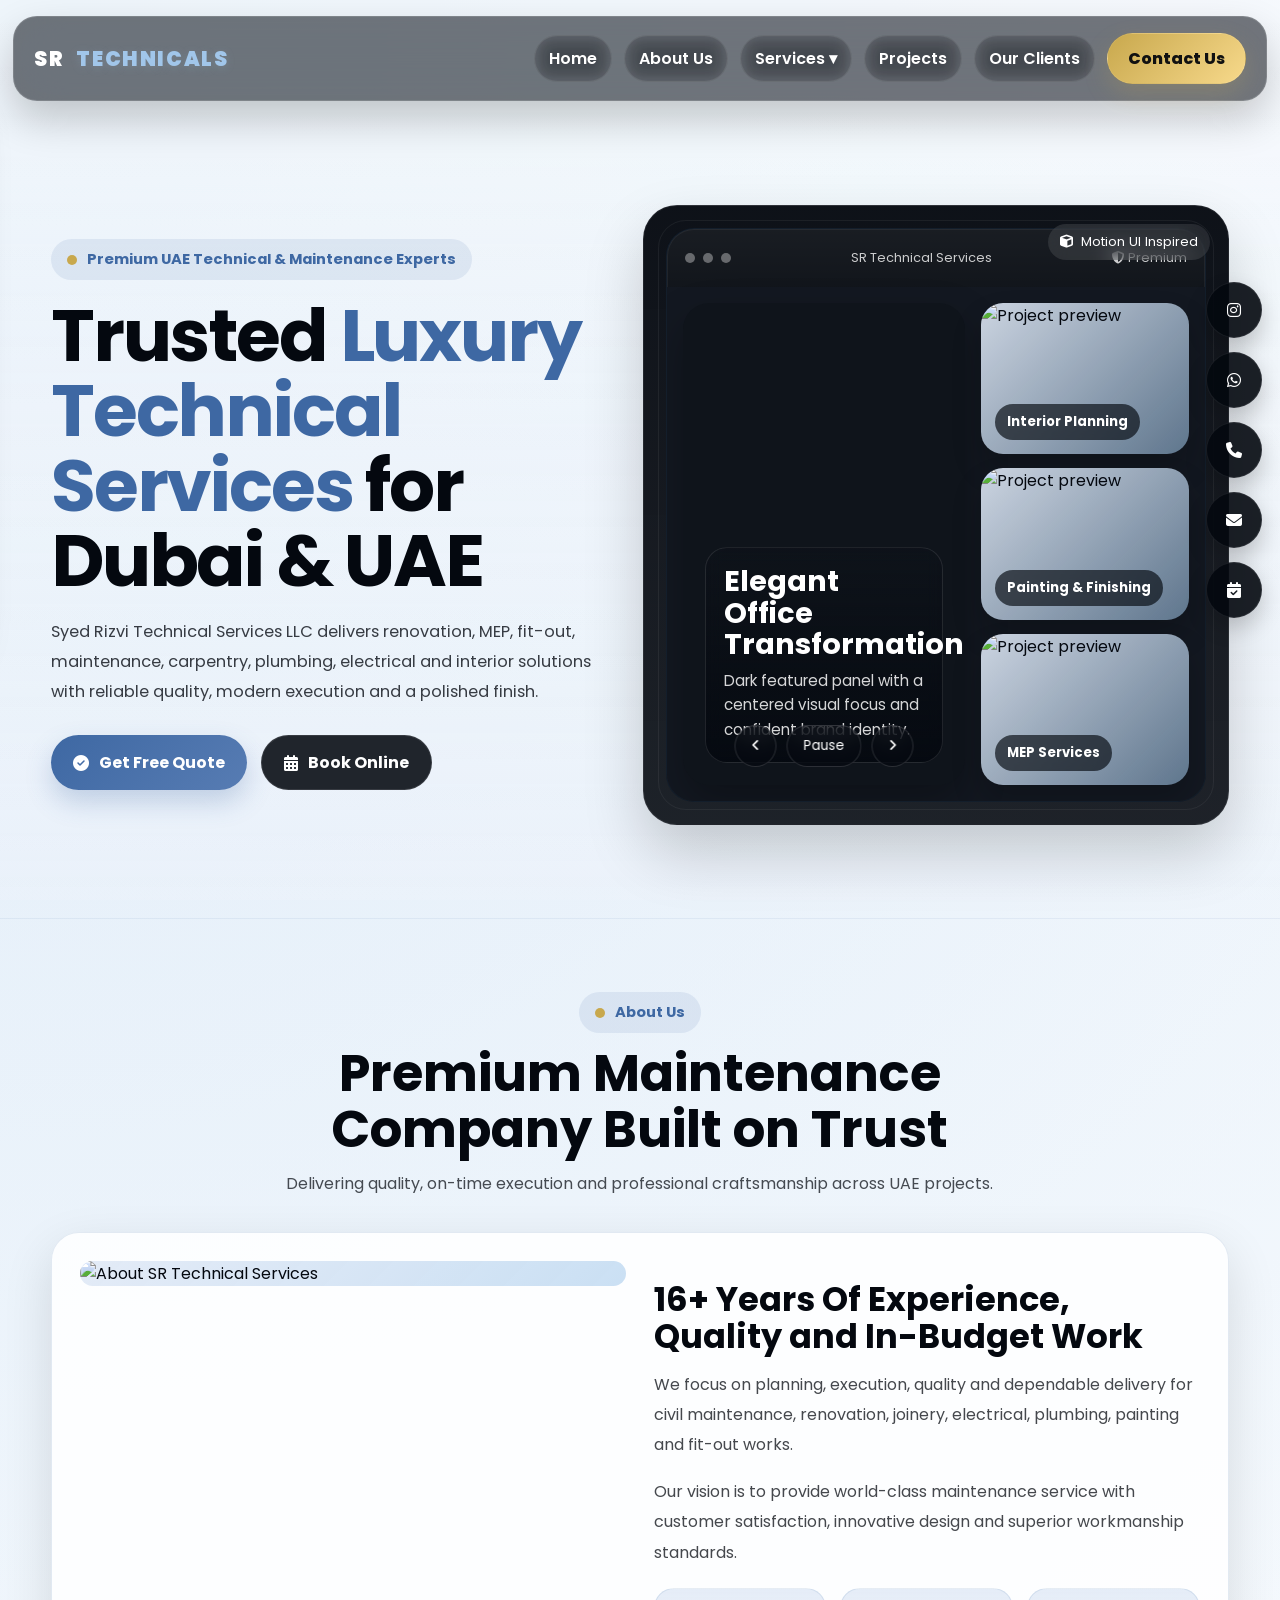
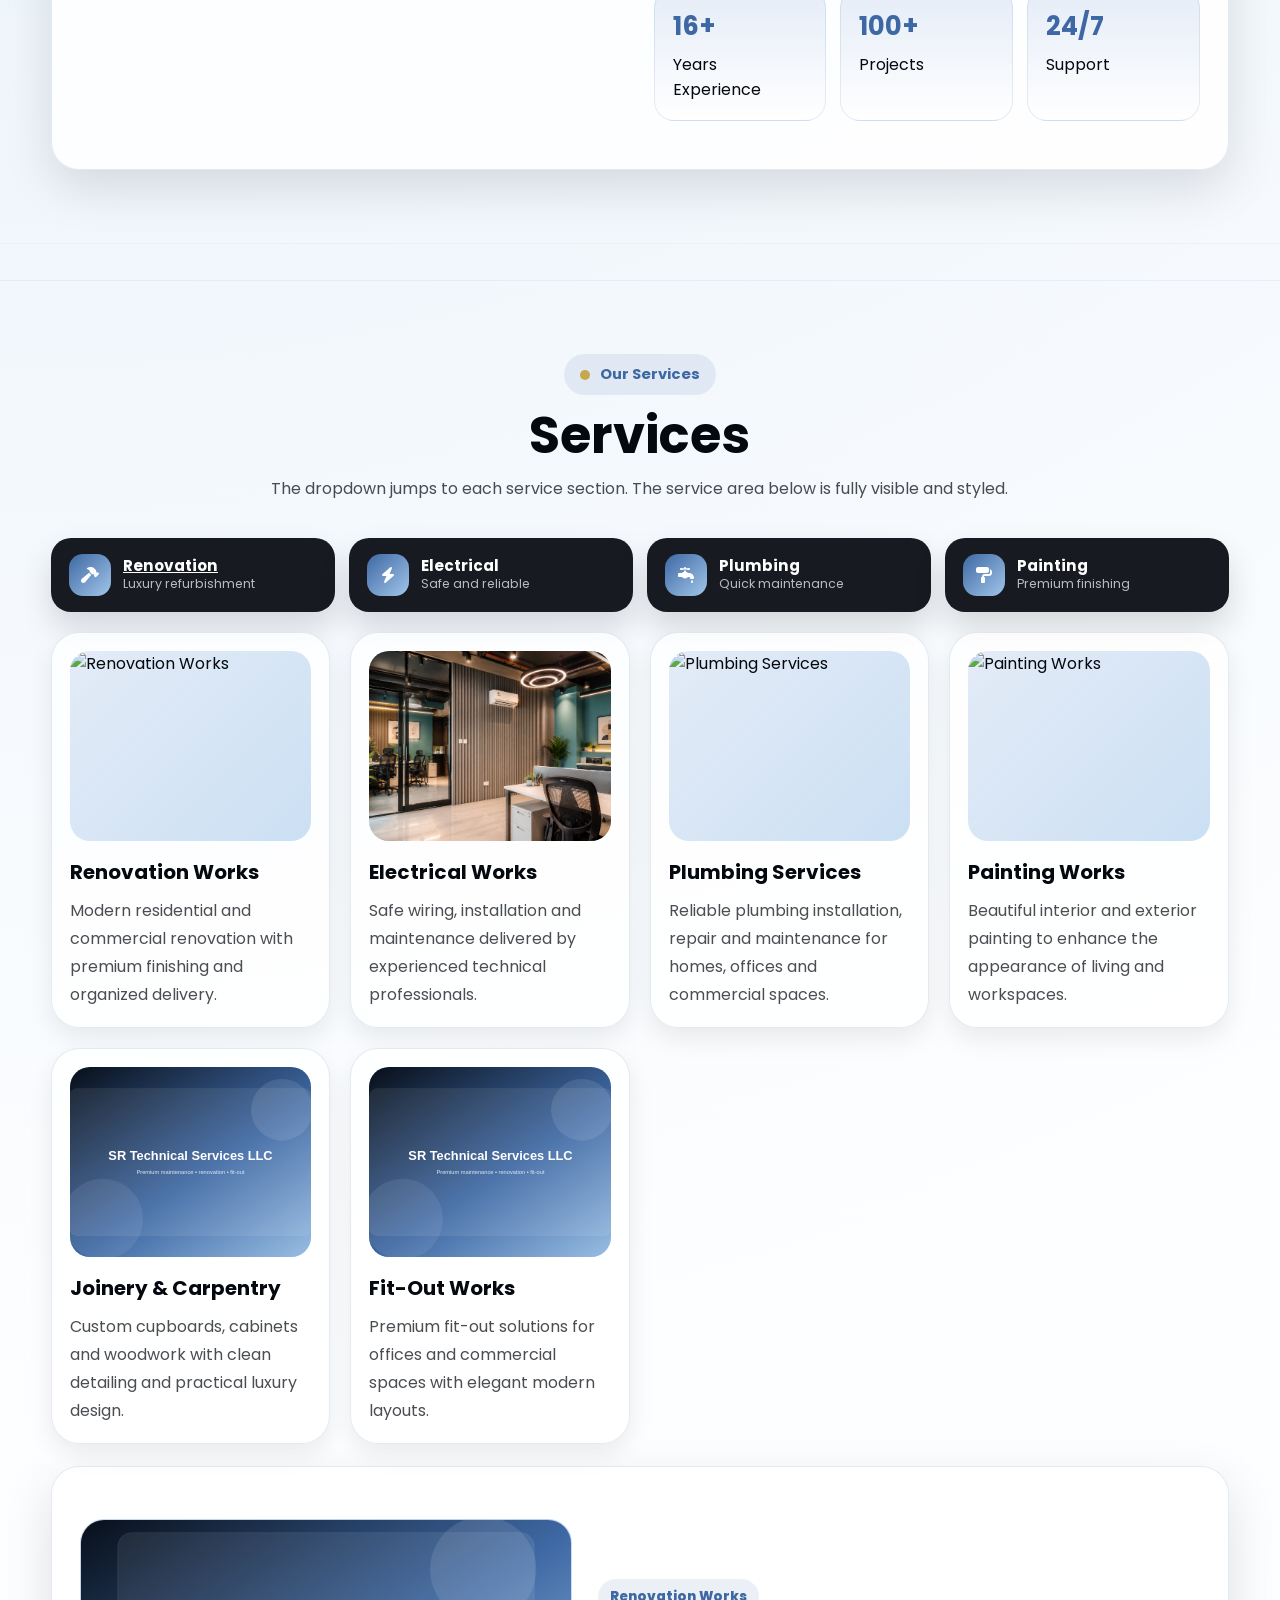
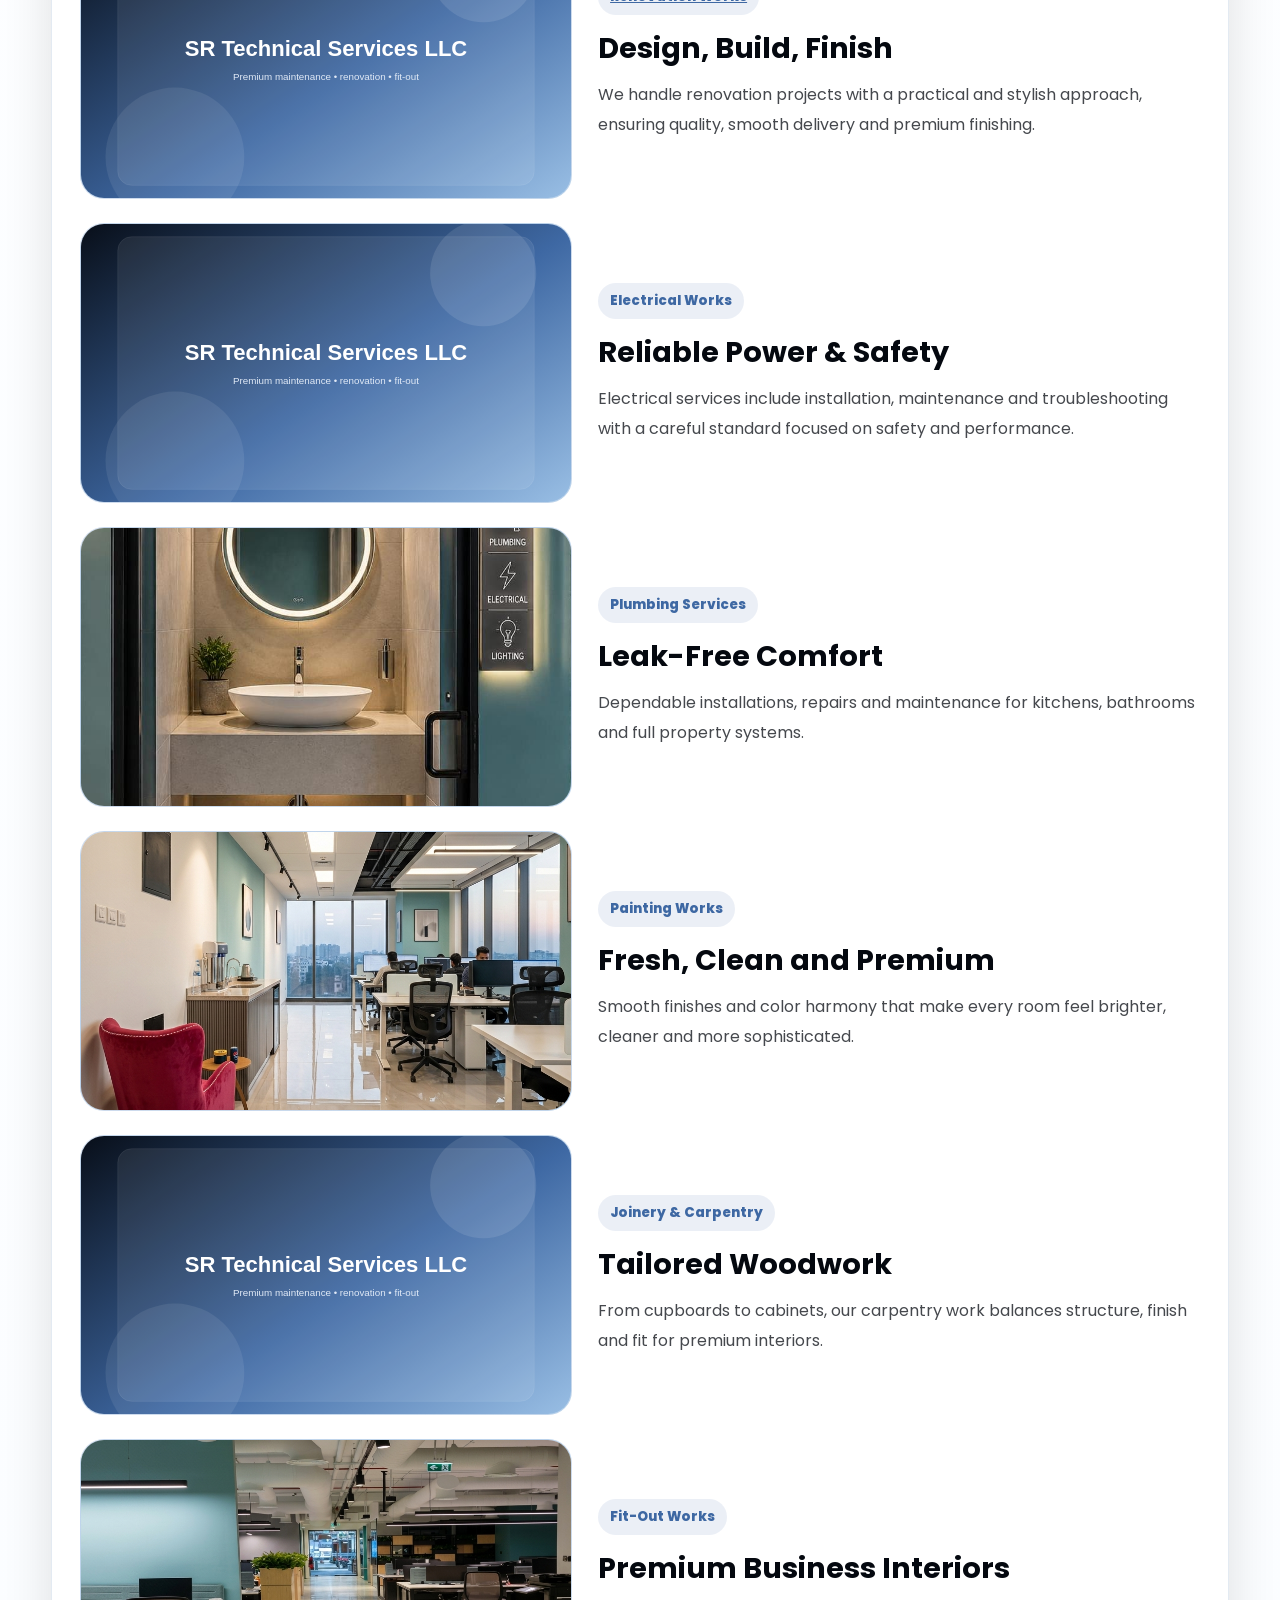
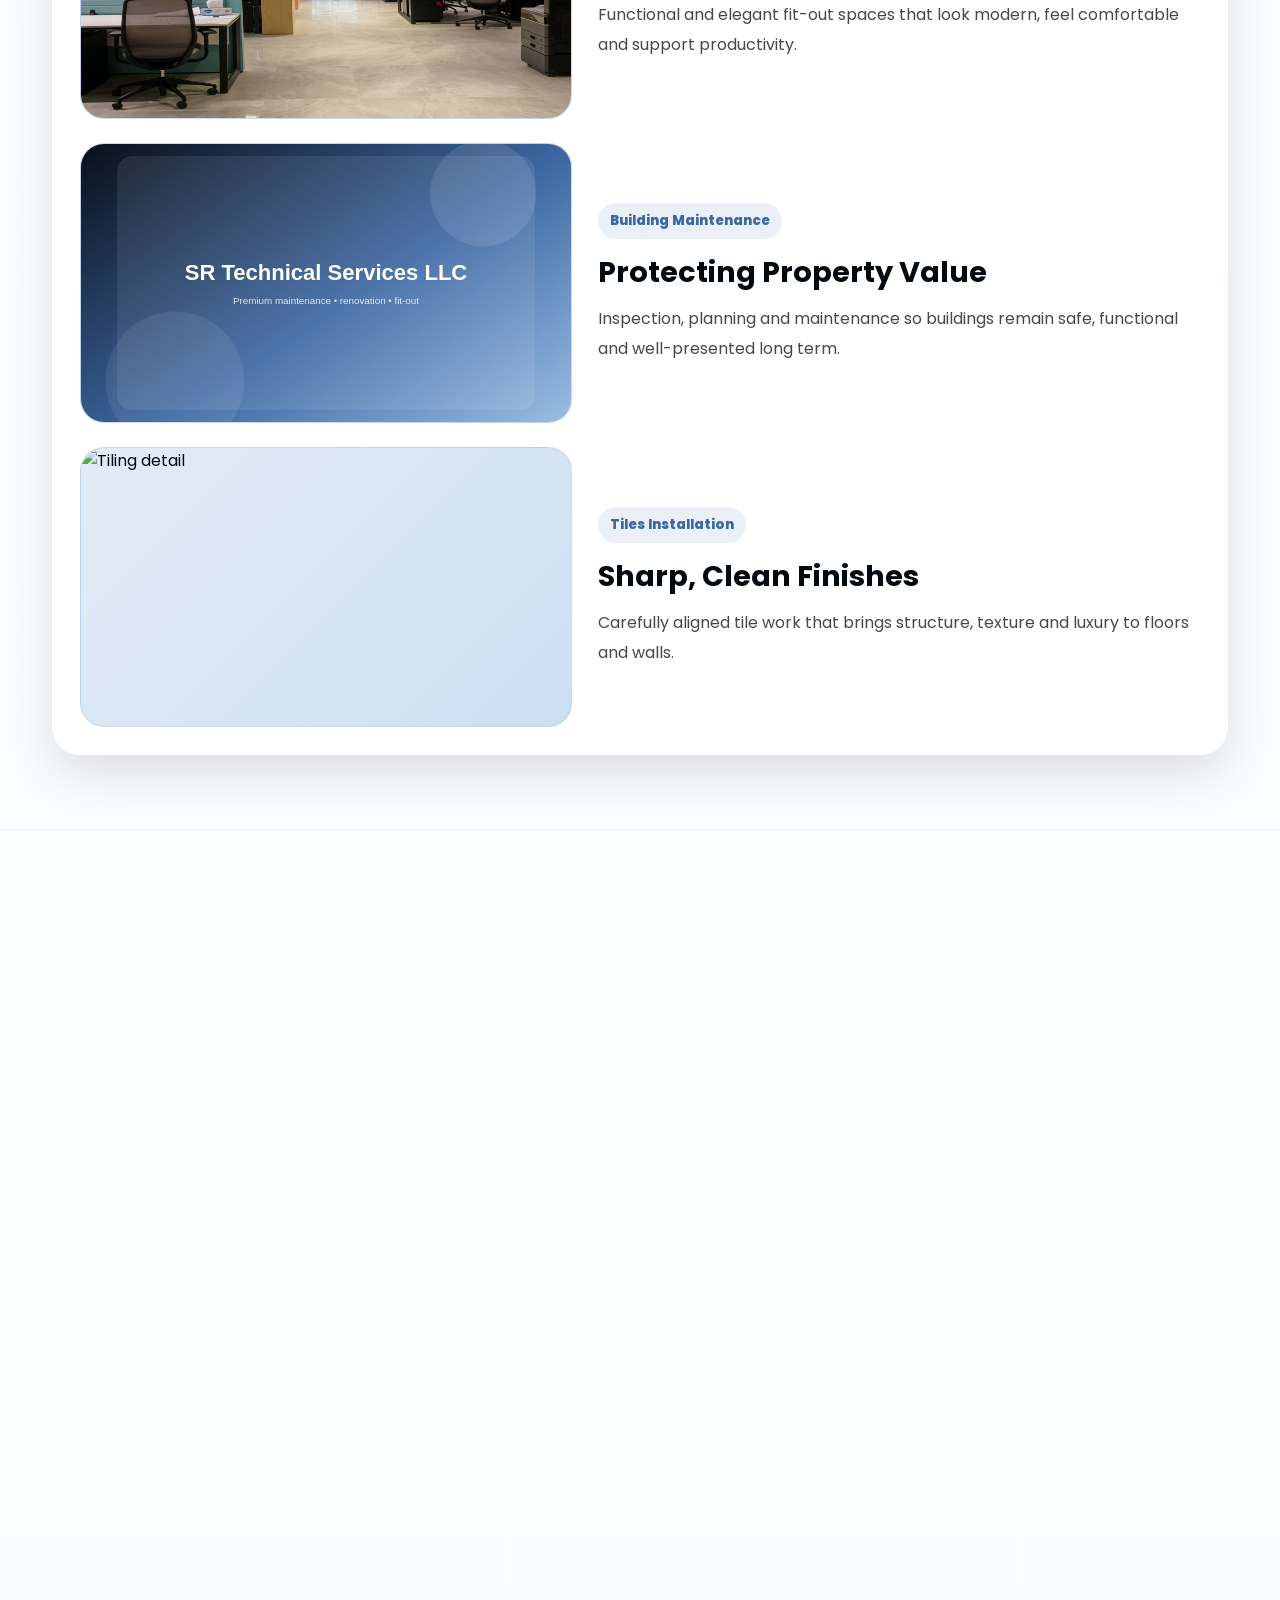
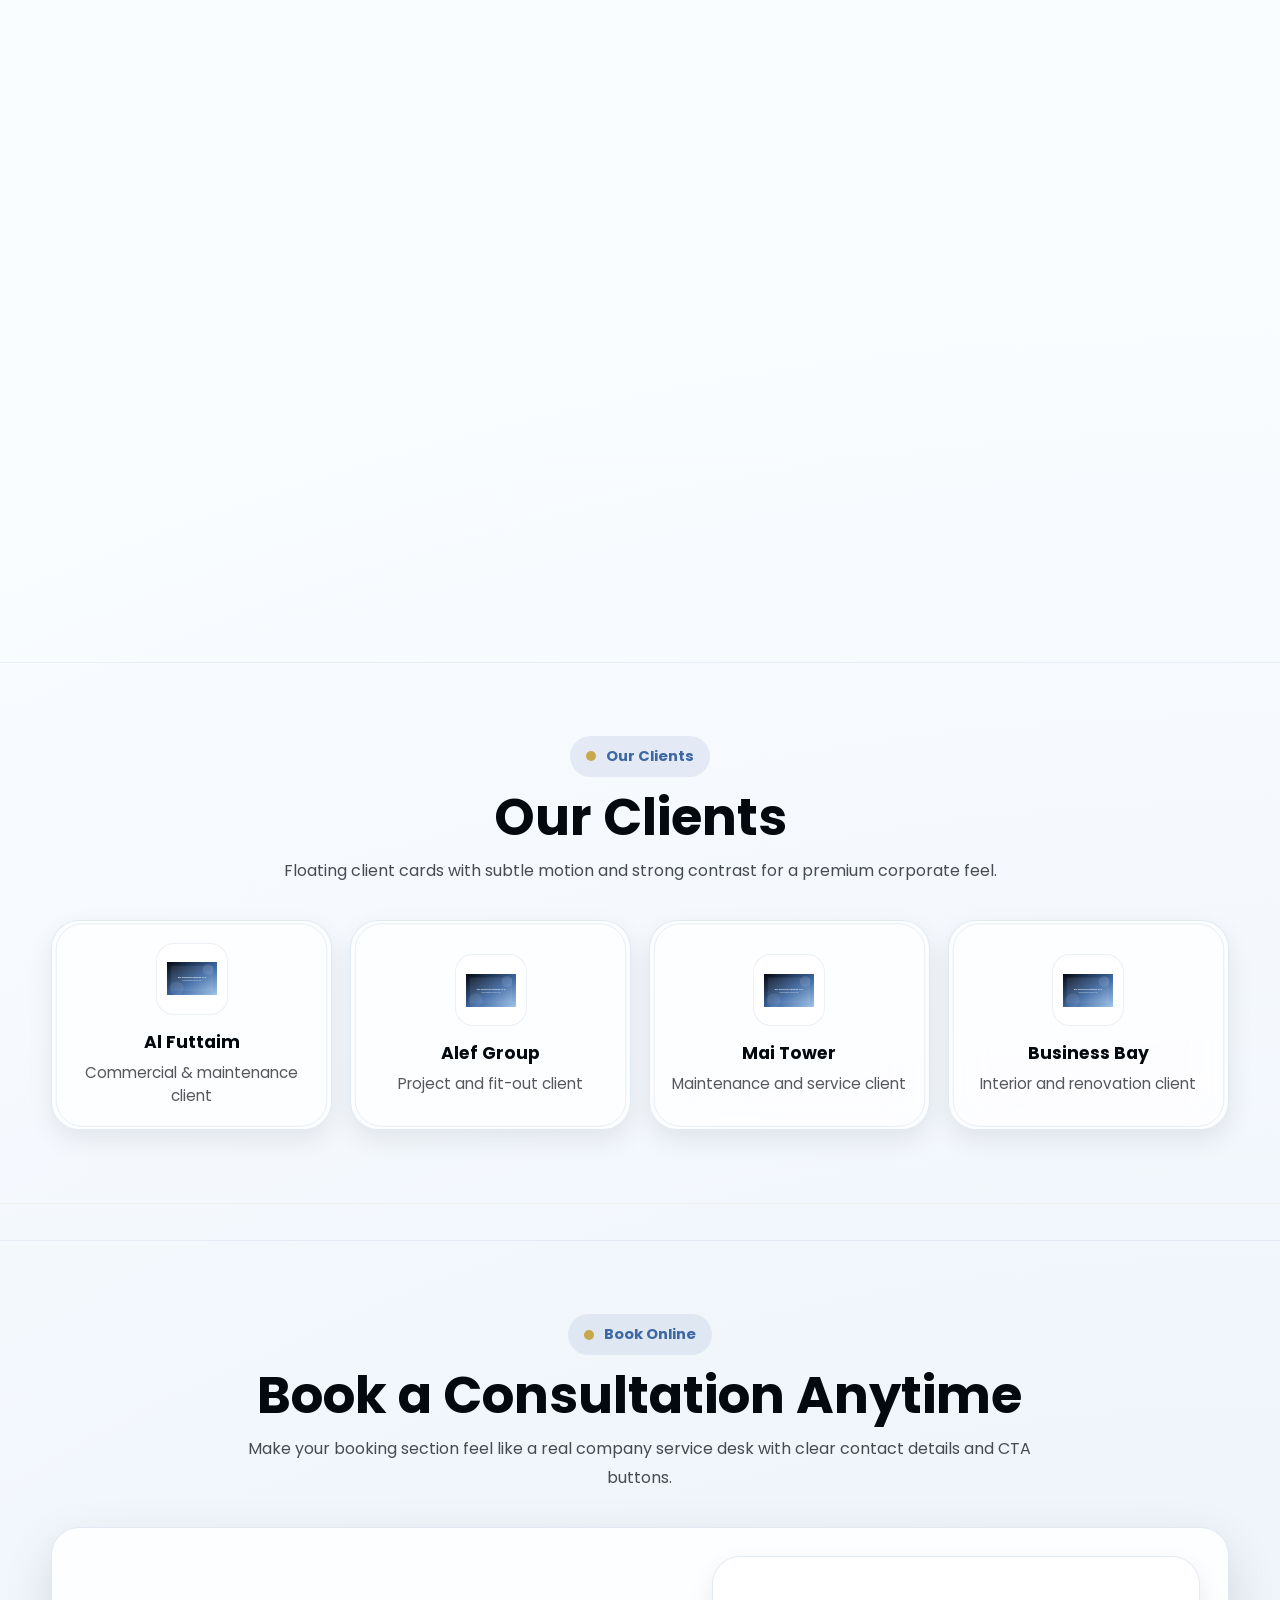
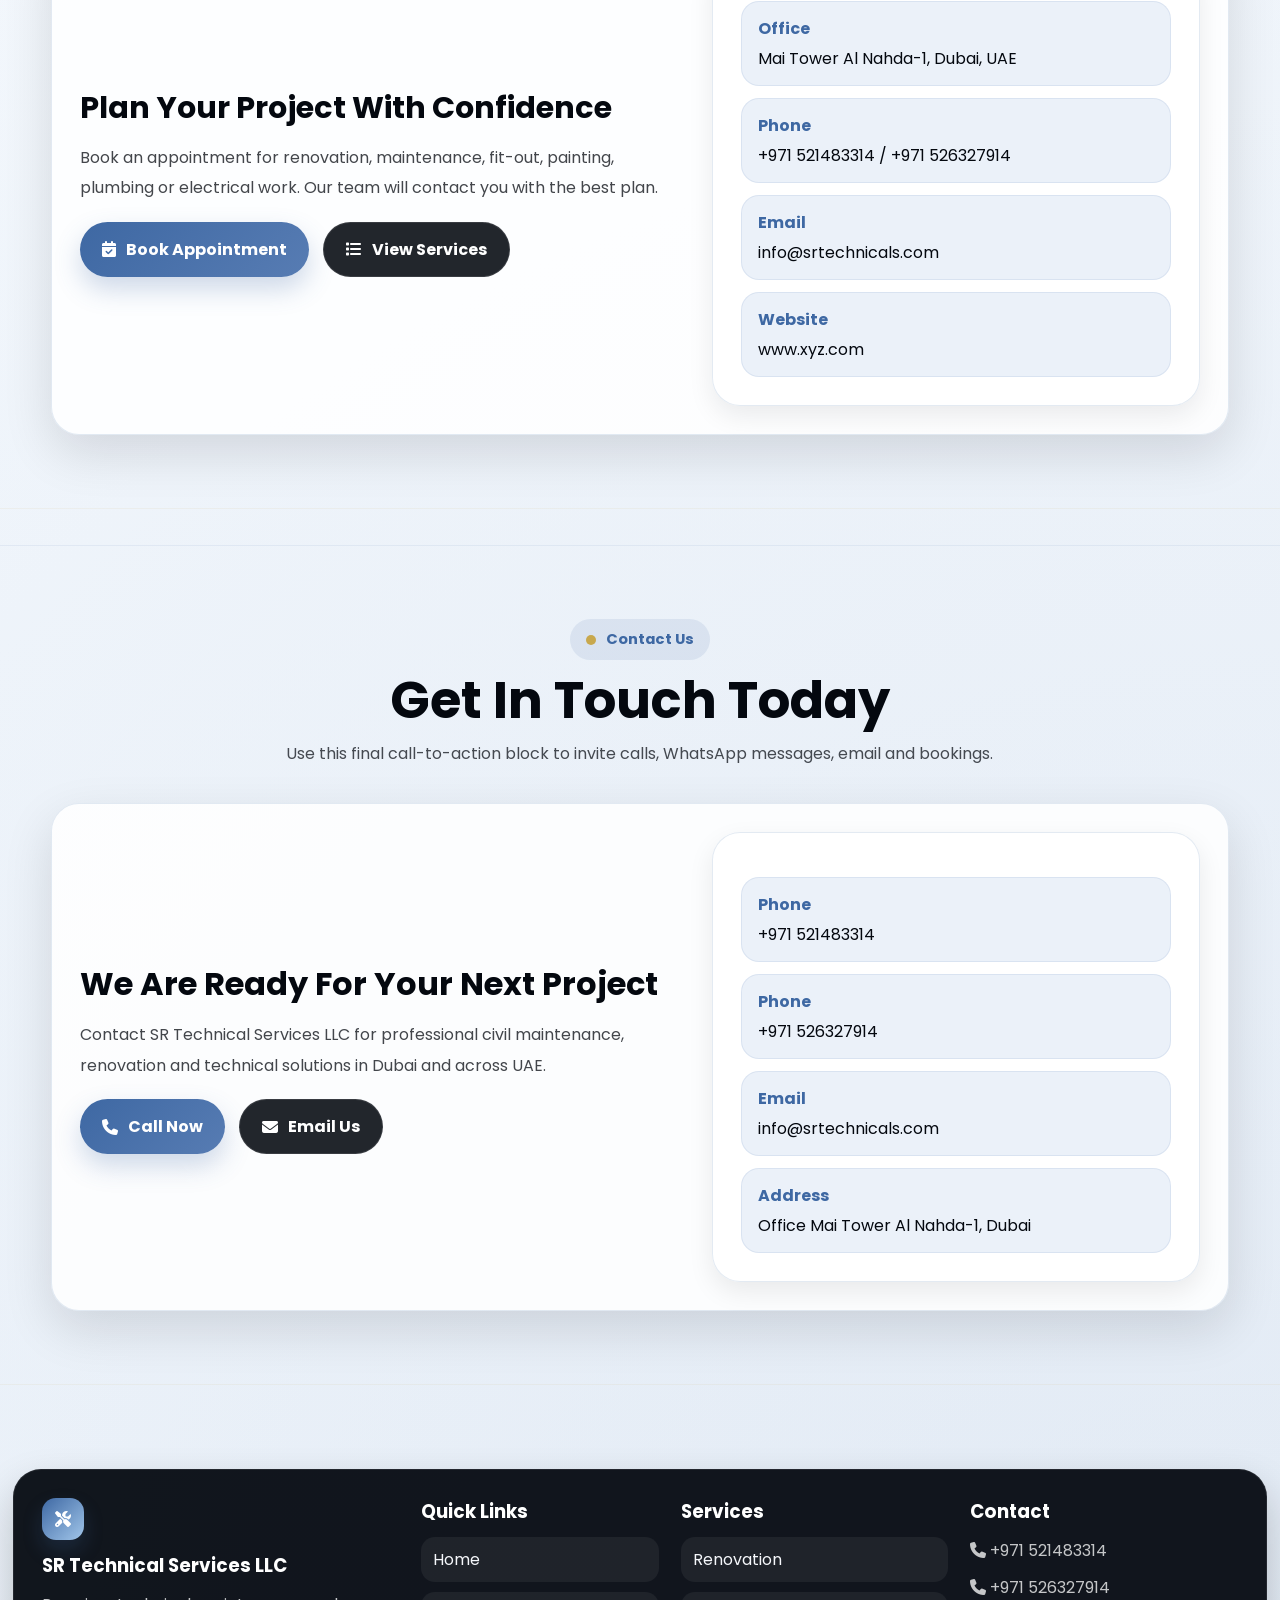
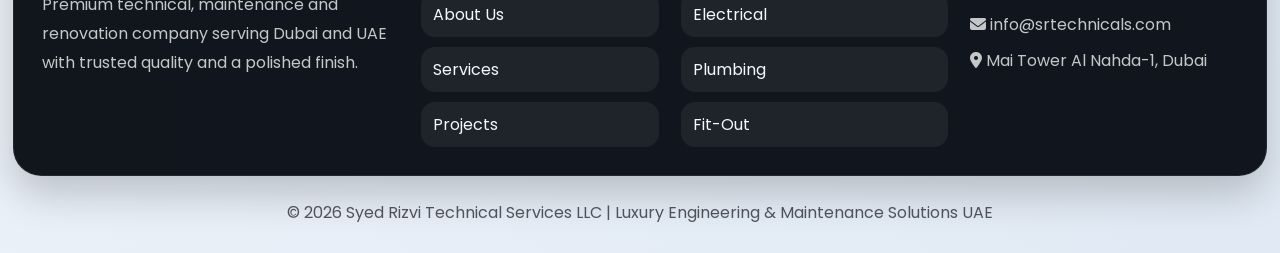
==== commit 15ff36d5: "updates files" ====
--- a/index.html
+++ b/index.html
@@ -20,12 +20,12 @@
     <a href="#home" class="brand">SR <span>TECHNICALS</span></a>
 
     <ul class="nav-links">
-      <li><a href="#home">Home</a></li>
+      <li><a href="index.html">Home</a></li>
       <li><a href="#about">About Us</a></li>
       <li class="dropdown" id="serviceDropdown">
         <a class="dropdown-toggle" href="#services" onclick="toggleDropdown(event)">Services ▾</a>
         <div class="dropdown-menu">
-          <a href="#service-renovation">Renovation Works</a>
+          <a href="renovation.html">Renovation Works</a>
           <a href="#service-electrical">Electrical Works</a>
           <a href="#service-plumbing">Plumbing Services</a>
           <a href="#service-painting">Painting Works</a>
@@ -45,7 +45,7 @@
 
   <aside class="sidebar glass" id="sidebar">
     <h3>Quick Menu</h3>
-    <a href="#home">Home</a>
+    <a href="index.html">Home</a>
     <a href="#about">About Us</a>
     <a href="#services">Services</a>
     <a href="#projects">Projects</a>
@@ -165,25 +165,25 @@
     <div class="container reveal from-right">
       <div class="section-title">
         <div class="eyebrow"><span class="pulse-dot"></span> Our Services</div>
-        <h2>Service Cards Are Filled and Linked</h2>
+        <h2>Services </h2>
         <p>The dropdown jumps to each service section. The service area below is fully visible and styled.</p>
       </div>
 
       <div class="services-banner">
-        <div class="service-mini"><i class="fa-solid fa-hammer"></i><div><strong>Renovation</strong><span>Luxury refurbishment</span></div></div>
+        <div class="service-mini"><i class="fa-solid fa-hammer"></i><div><strong><a href="renovation.html">Renovation</a></strong><span>Luxury refurbishment</span></div></div>
         <div class="service-mini"><i class="fa-solid fa-bolt"></i><div><strong>Electrical</strong><span>Safe and reliable</span></div></div>
         <div class="service-mini"><i class="fa-solid fa-faucet-drip"></i><div><strong>Plumbing</strong><span>Quick maintenance</span></div></div>
         <div class="service-mini"><i class="fa-solid fa-paint-roller"></i><div><strong>Painting</strong><span>Premium finishing</span></div></div>
       </div>
 
       <div class="services-grid" style="margin-top:20px;">
-        <a href="#service-renovation" class="service-card glass">
+        <a href="renovation.html" class="service-card glass">
           <img src="https://images.unsplash.com/photo-1484154218962-a197022b5858?q=80&w=2070&auto=format&fit=crop" alt="Renovation Works">
           <h3>Renovation Works</h3>
           <p>Modern residential and commercial renovation with premium finishing and organized delivery.</p>
         </a>
         <a href="#service-electrical" class="service-card glass">
-          <img src="https://images.unsplash.com/photo-1581093458791-9f3c3900df4b?q=80&w=2070&auto=format&fit=crop" alt="Electrical Works">
+          <img src="images/image3.jpeg" alt="Electrical Works">
           <h3>Electrical Works</h3>
           <p>Safe wiring, installation and maintenance delivered by experienced technical professionals.</p>
         </a>
@@ -212,18 +212,18 @@
       <div class="section-card" style="margin-top:22px; background: rgba(255,255,255,.94);">
         <div class="service-detail" id="service-renovation">
           <img src="https://images.unsplash.com/photo-1504307651254-35680f356dfd?q=80&w=2070&auto=format&fit=crop" alt="Renovation detail">
-          <div><div class="service-badge">Renovation Works</div><h3>Design, Build, Finish</h3><p>We handle renovation projects with a practical and stylish approach, ensuring quality, smooth delivery and premium finishing.</p></div>
+          <div><div class="service-badge"><a href="renovation.html">Renovation Works</a></div><h3>Design, Build, Finish</h3><p>We handle renovation projects with a practical and stylish approach, ensuring quality, smooth delivery and premium finishing.</p></div>
         </div>
         <div class="service-detail" id="service-electrical">
           <img src="https://images.unsplash.com/photo-1581092921461-eab62e97a780?q=80&w=2070&auto=format&fit=crop" alt="Electrical detail">
           <div><div class="service-badge">Electrical Works</div><h3>Reliable Power & Safety</h3><p>Electrical services include installation, maintenance and troubleshooting with a careful standard focused on safety and performance.</p></div>
         </div>
         <div class="service-detail" id="service-plumbing">
-          <img src="https://images.unsplash.com/photo-1521207418485-99c705420785?q=80&w=2070&auto=format&fit=crop" alt="Plumbing detail">
+          <img src="images/image4.jpeg" alt="Plumbing detail">
           <div><div class="service-badge">Plumbing Services</div><h3>Leak-Free Comfort</h3><p>Dependable installations, repairs and maintenance for kitchens, bathrooms and full property systems.</p></div>
         </div>
         <div class="service-detail" id="service-painting">
-          <img src="https://images.unsplash.com/photo-1505693416388-ac5ce068fe85?q=80&w=2070&auto=format&fit=crop" alt="Painting detail">
+          <img src="images/image2.png" alt="Painting detail">
           <div><div class="service-badge">Painting Works</div><h3>Fresh, Clean and Premium</h3><p>Smooth finishes and color harmony that make every room feel brighter, cleaner and more sophisticated.</p></div>
         </div>
         <div class="service-detail" id="service-carpentry">
@@ -231,7 +231,7 @@
           <div><div class="service-badge">Joinery & Carpentry</div><h3>Tailored Woodwork</h3><p>From cupboards to cabinets, our carpentry work balances structure, finish and fit for premium interiors.</p></div>
         </div>
         <div class="service-detail" id="service-fitout">
-          <img src="https://images.unsplash.com/photo-1505693416388-ac5ce068fe85?q=80&w=2070&auto=format&fit=crop" alt="Fitout detail">
+          <img src="images/image1.png" alt="Fitout detail">
           <div><div class="service-badge">Fit-Out Works</div><h3>Premium Business Interiors</h3><p>Functional and elegant fit-out spaces that look modern, feel comfortable and support productivity.</p></div>
         </div>
         <div class="service-detail" id="service-maintenance">
@@ -251,7 +251,7 @@
     <div class="container reveal from-left">
       <div class="section-title">
         <div class="eyebrow"><span class="pulse-dot"></span> Our Projects</div>
-        <h2>Animated Project Gallery</h2>
+        <h2> Project Gallery</h2>
         <p>Projects move continuously from right to left and pause when you hover over them.</p>
       </div>
       <div class="projects-wrap">
@@ -274,7 +274,7 @@
     <div class="container reveal from-top">
       <div class="section-title">
         <div class="eyebrow"><span class="pulse-dot"></span> What Our Clients Say</div>
-        <h2>Unique Feedback Cards</h2>
+        <h2> Feedback Cards</h2>
         <p>Cards now have stronger contrast, soft motion and a premium dark badge for visual balance.</p>
       </div>
       <div class="testimonial-grid">
@@ -290,7 +290,7 @@
     <div class="container">
       <div class="section-title">
         <div class="eyebrow"><span class="pulse-dot"></span> Our Clients</div>
-        <h2>Company Logos With Names</h2>
+        <h2>Our Clients</h2>
         <p>Floating client cards with subtle motion and strong contrast for a premium corporate feel.</p>
       </div>
       <div class="client-grid">
@@ -324,7 +324,7 @@
             <div><strong>Office</strong> Mai Tower Al Nahda-1, Dubai, UAE</div>
             <div><strong>Phone</strong> +971 521483314 / +971 526327914</div>
             <div><strong>Email</strong> info@srtechnicals.com</div>
-            <div><strong>Website</strong> www.srtechnicals.com</div>
+            <div><strong>Website</strong> www.xyz.com</div>
           </div>
         </div>
       </div>
--- a/style.css
+++ b/style.css
@@ -1100,4 +1100,65 @@
   .floating-icons a{width:50px;height:50px;font-size:1rem}
   .contact-cta{display:none}
   .section{padding:74px 0}
+}
+
+/* @media (max-width: 768px) {
+  .glass,
+  .nav,
+  .dropdown-menu,
+  .floating-icons a,
+  .slide-copy {
+    backdrop-filter: none !important;
+    -webkit-backdrop-filter: none !important;
+  }
+
+  .projects-track {
+    animation: none !important;
+  }
+
+  .service-card,
+  .testimonial,
+  .project-card,
+  .client-card {
+    box-shadow: 0 4px 12px rgba(0, 0, 0, 0.08) !important;
+  }
+
+  .reveal,
+  .section-animate {
+    transition: opacity 0.45s ease, transform 0.45s ease !important;
+    animation: none !important;
+    will-change: auto !important;
+  }
+
+  .page-bg {
+    filter: none !important;
+  }
+
+  .service-detail img,
+  .service-card img {
+    height: auto;
+  }
+} */
+@media (max-width: 768px) {
+  #services,
+  #services .section-animate,
+  #services .reveal {
+    opacity: 1 !important;
+    transform: none !important;
+    filter: none !important;
+    animation: none !important;
+    transition: none !important;
+    will-change: auto !important;
+  }
+
+  #services .service-card,
+  #services .service-detail,
+  #services .service-mini {
+    opacity: 1 !important;
+    transform: none !important;
+  }
+
+  #services img {
+    loading: auto;
+  }
 }
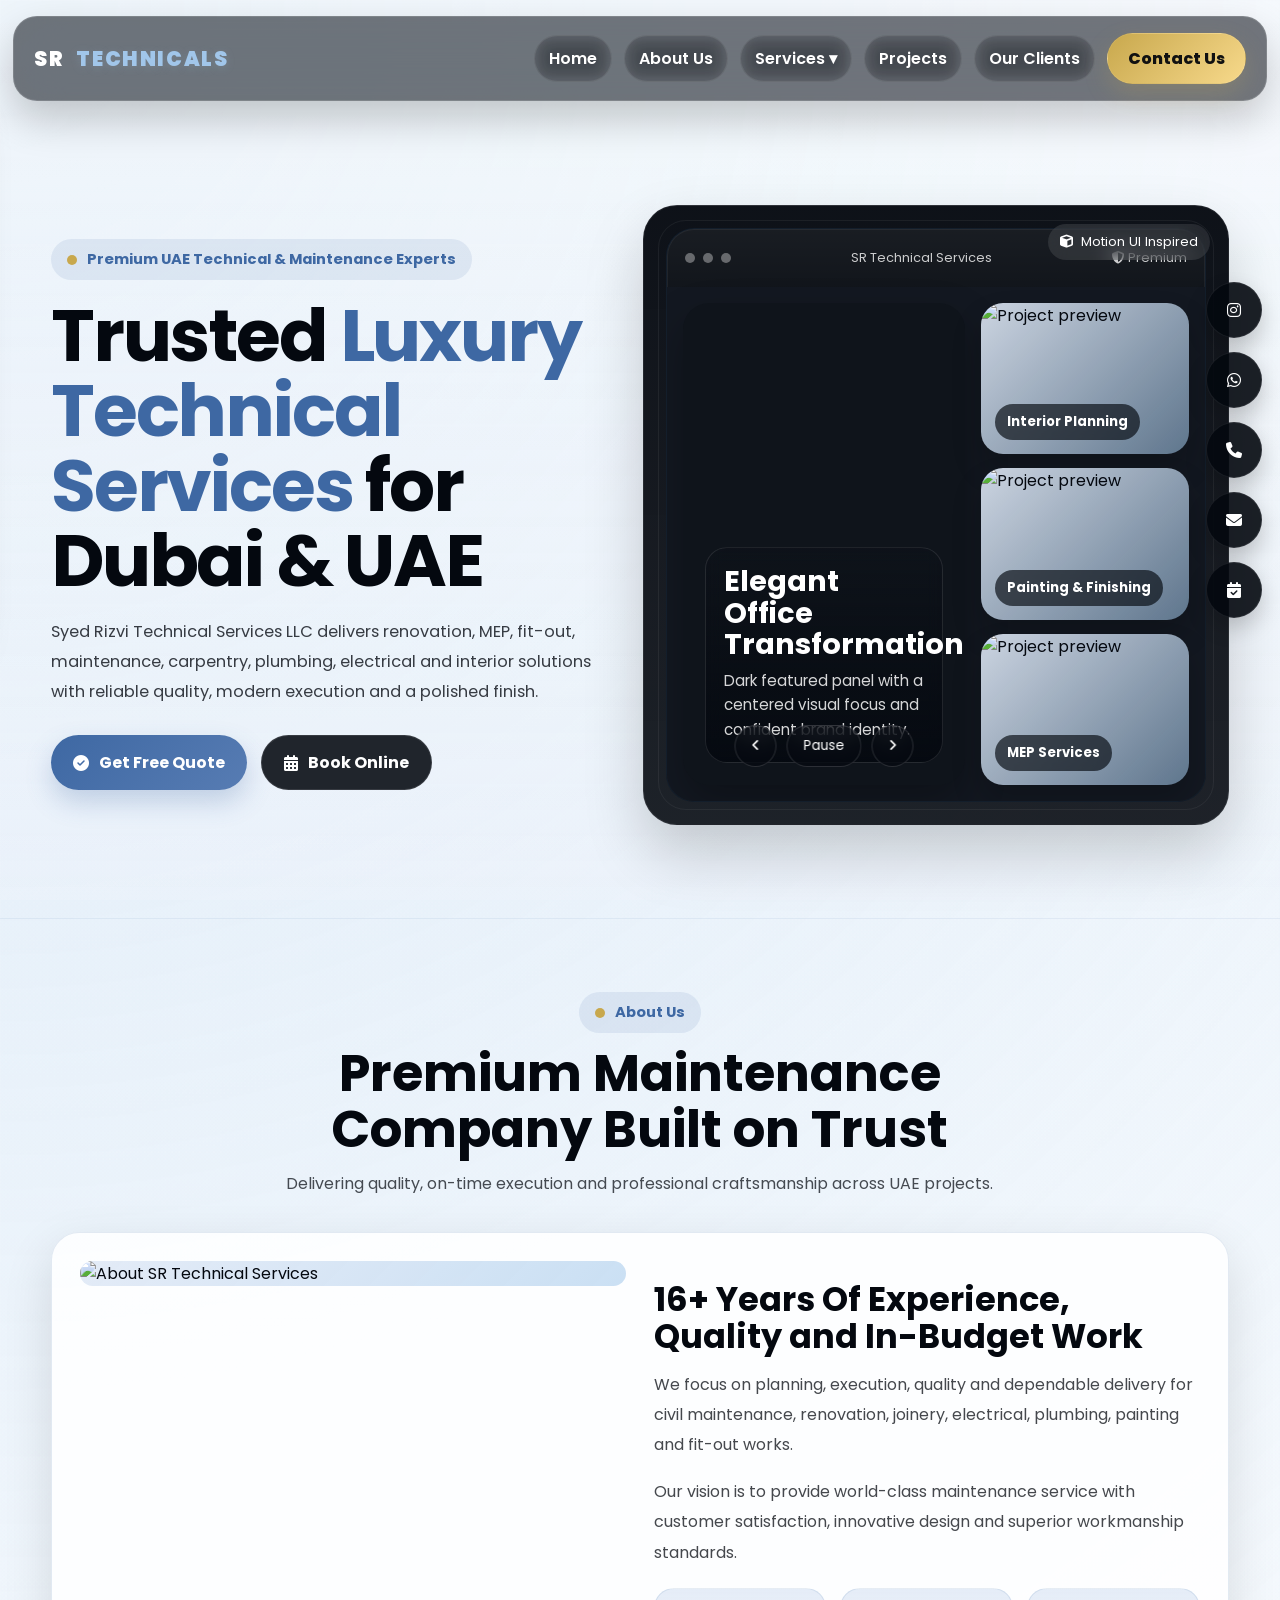
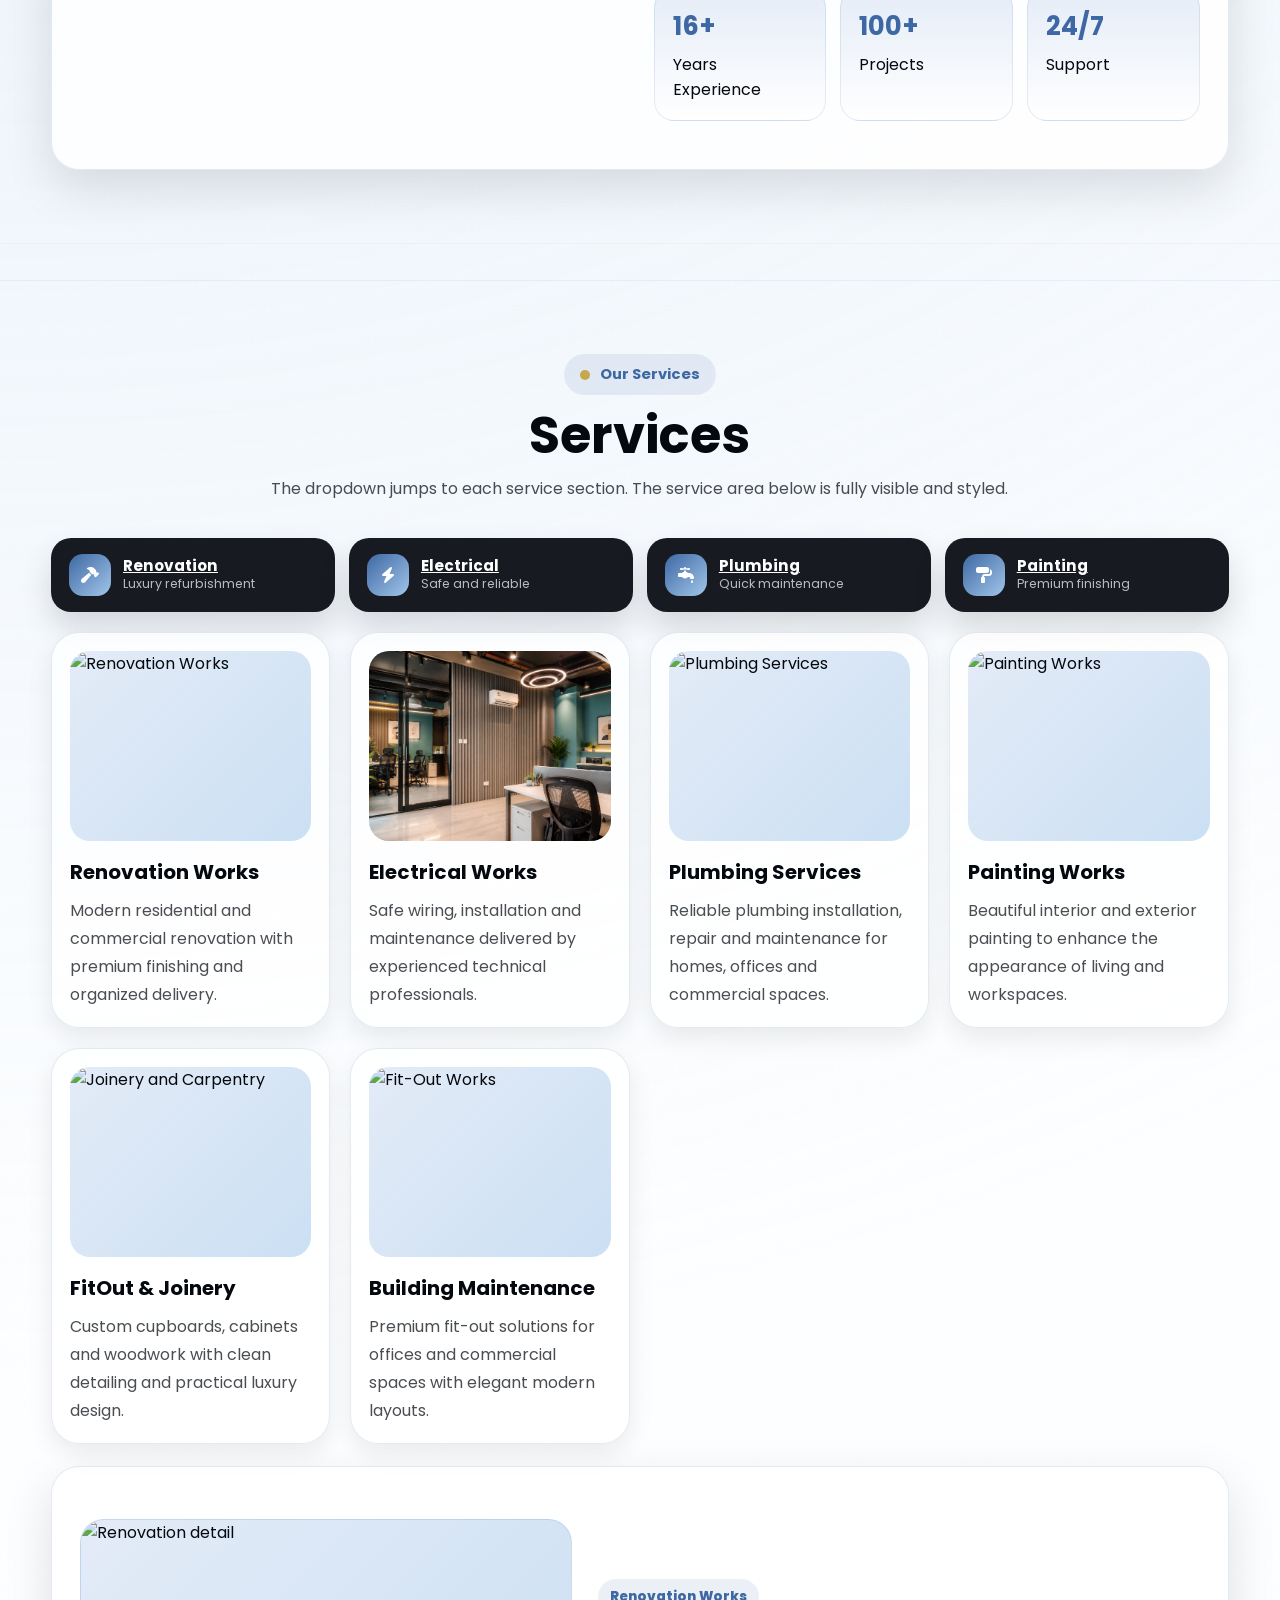
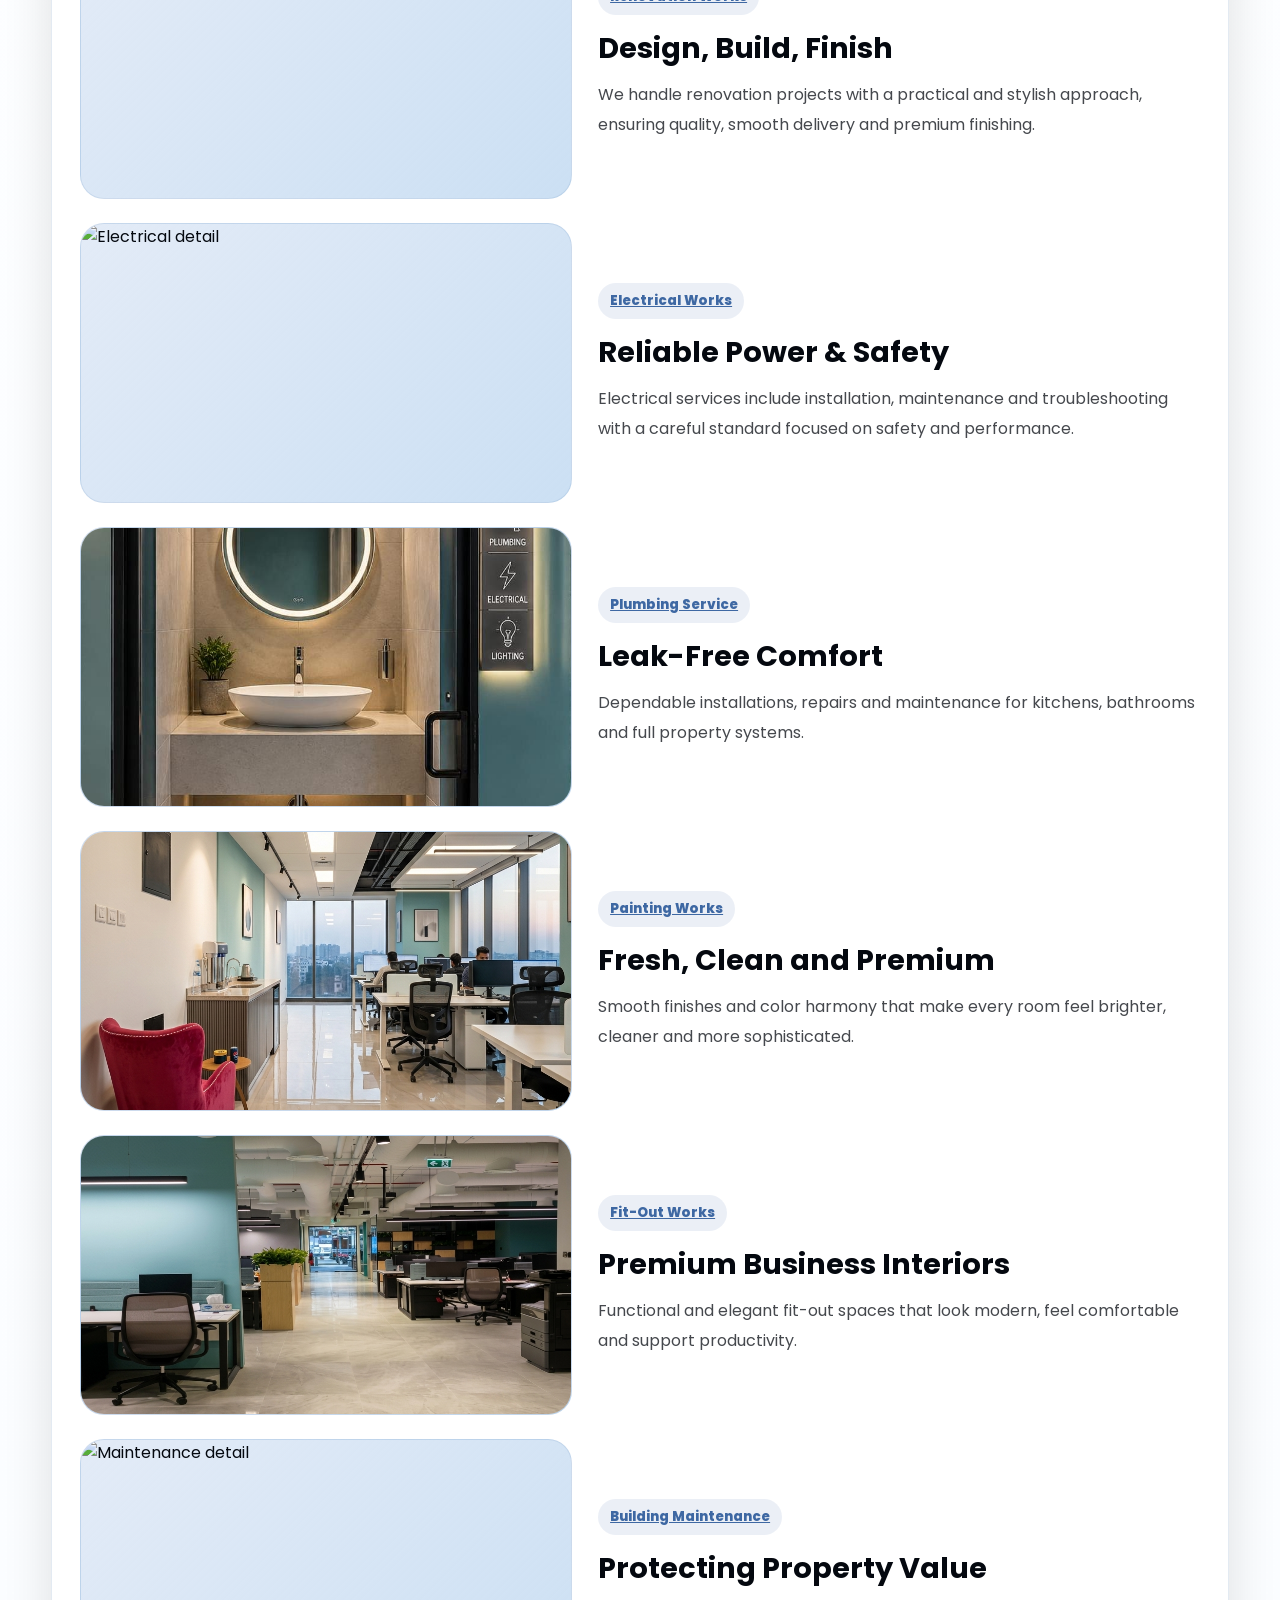
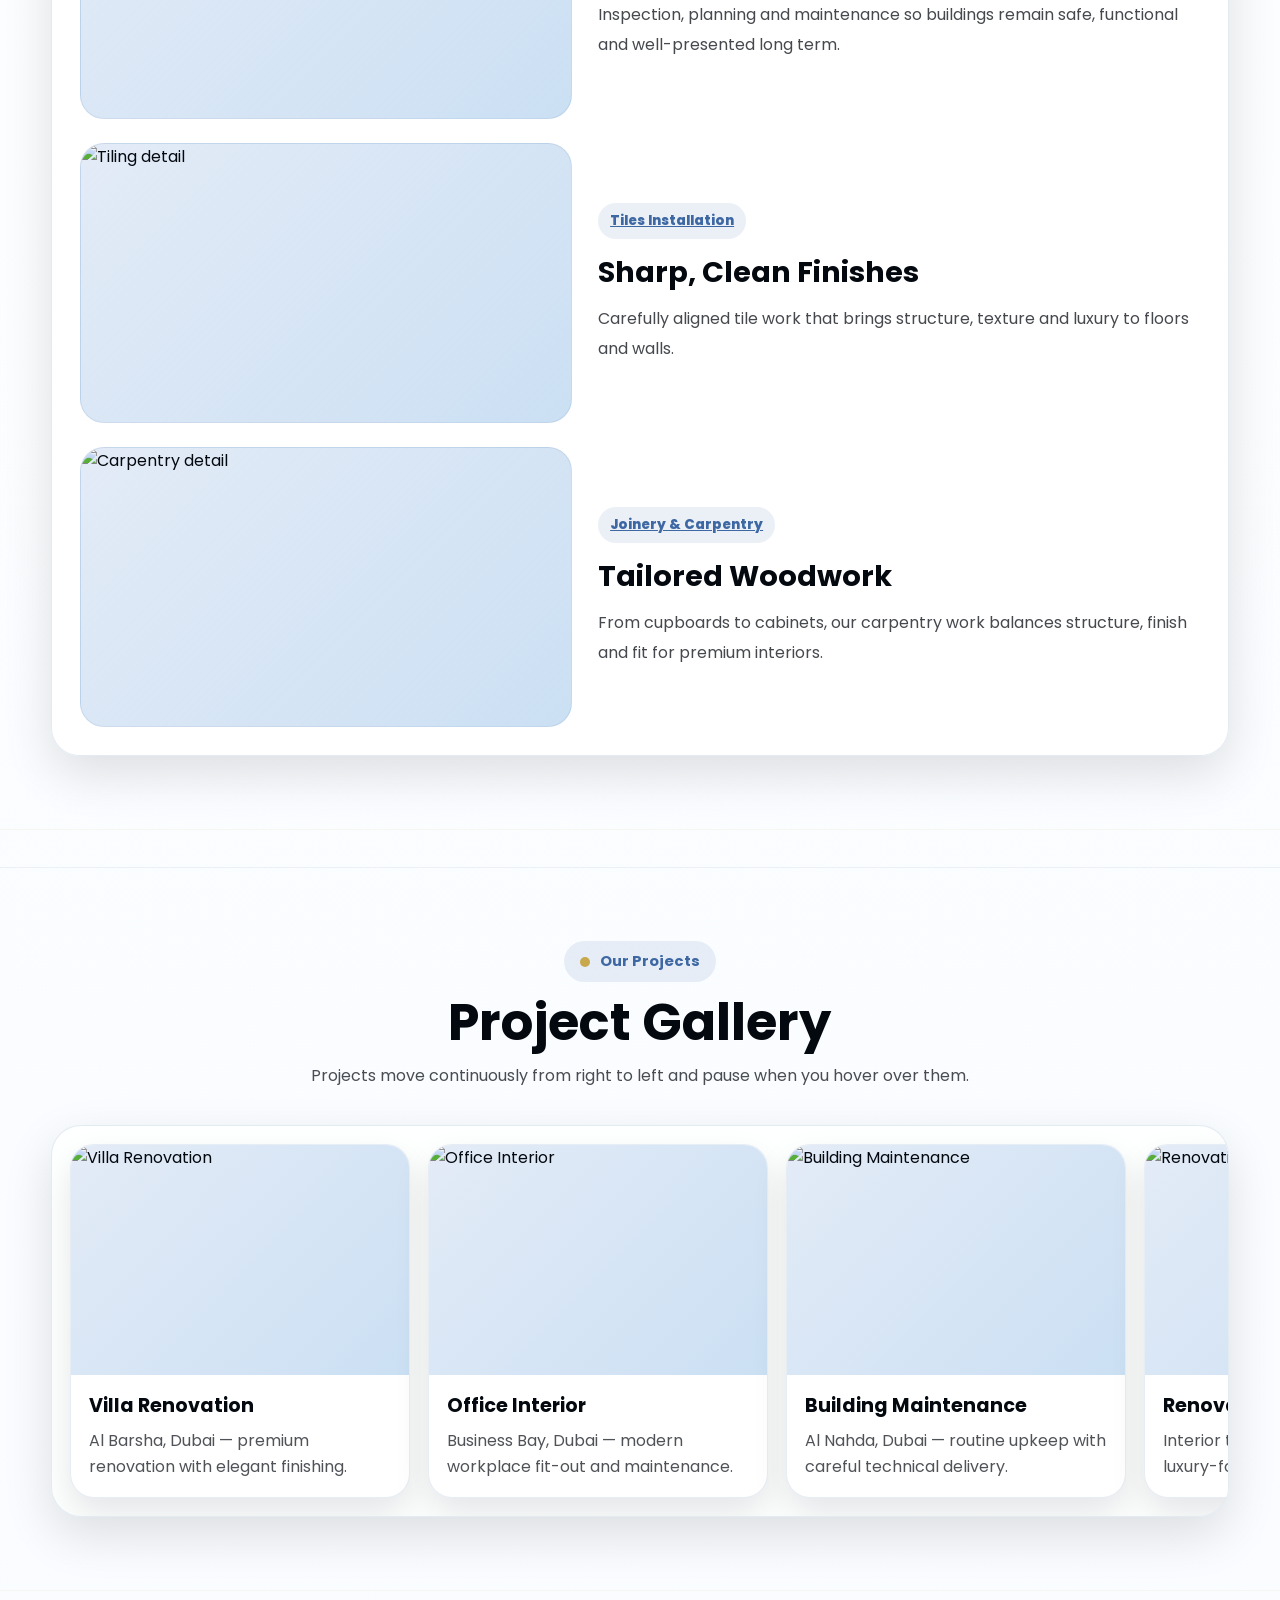
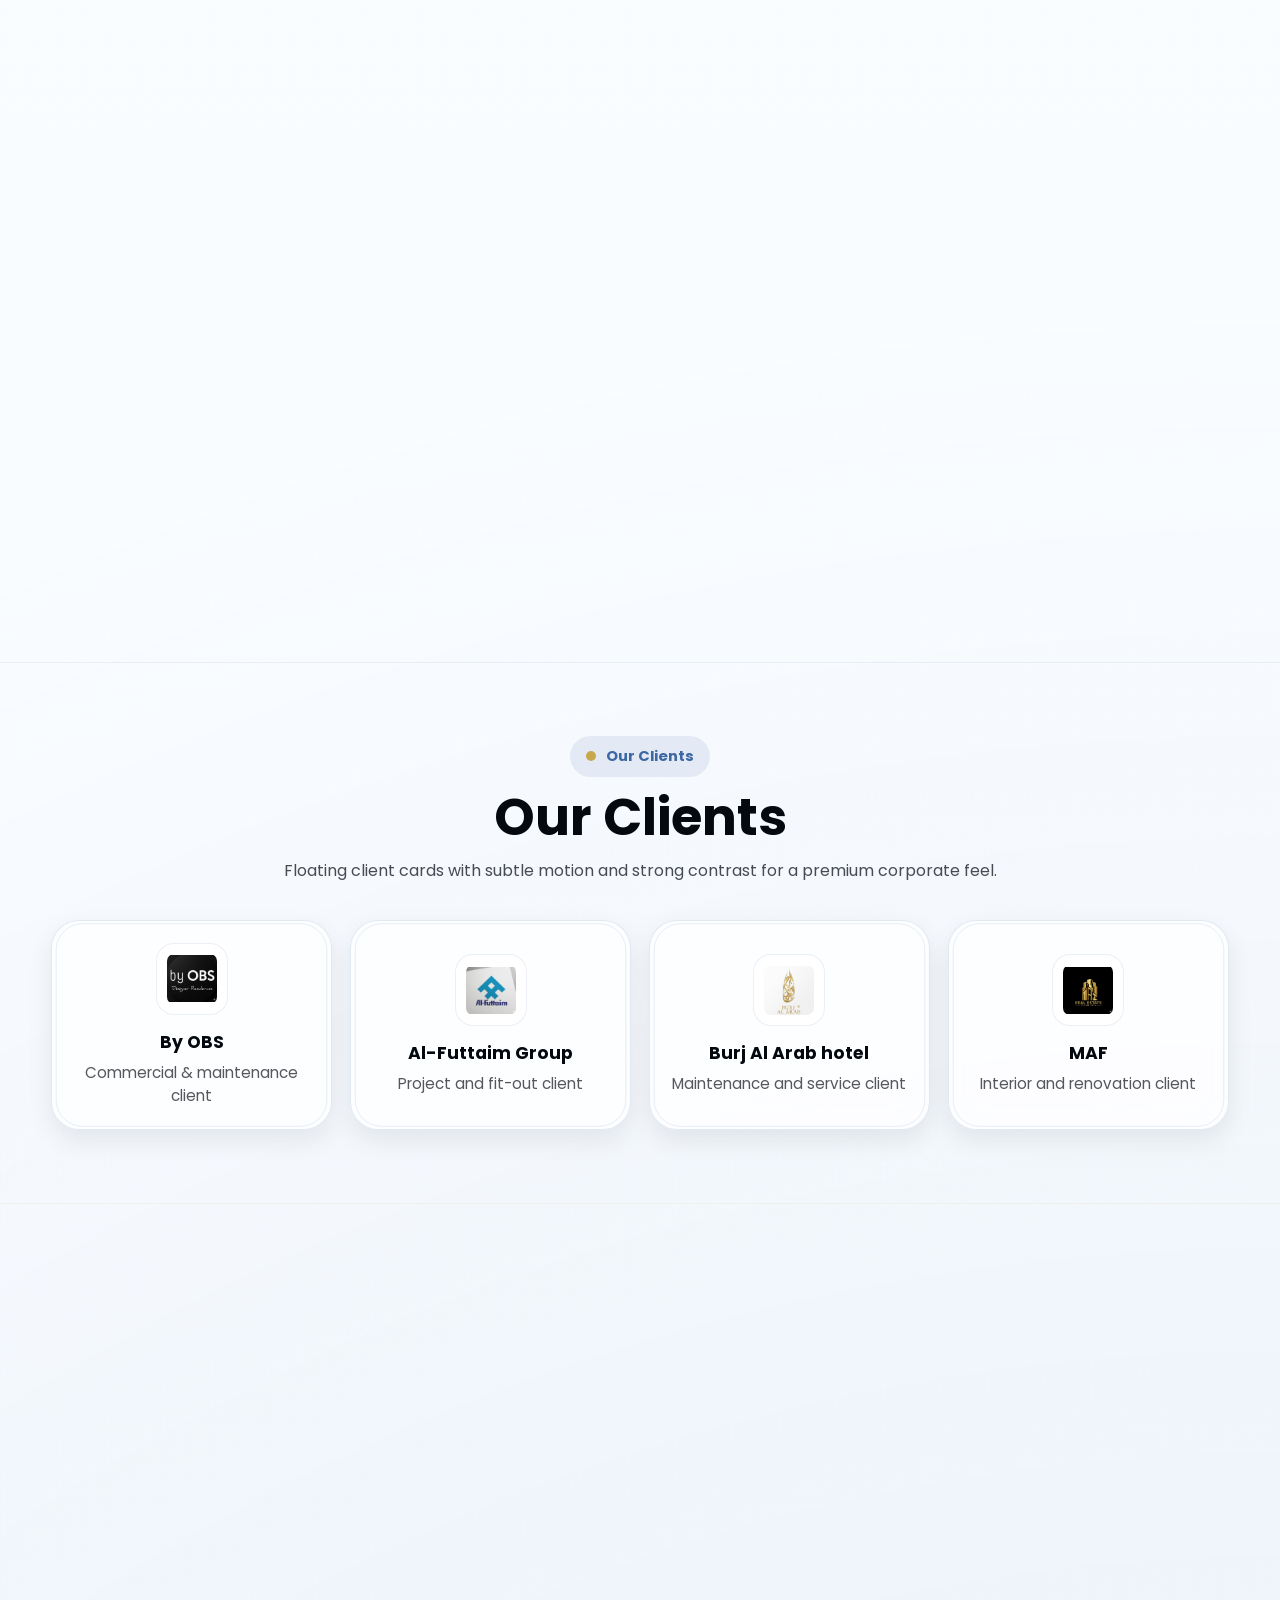
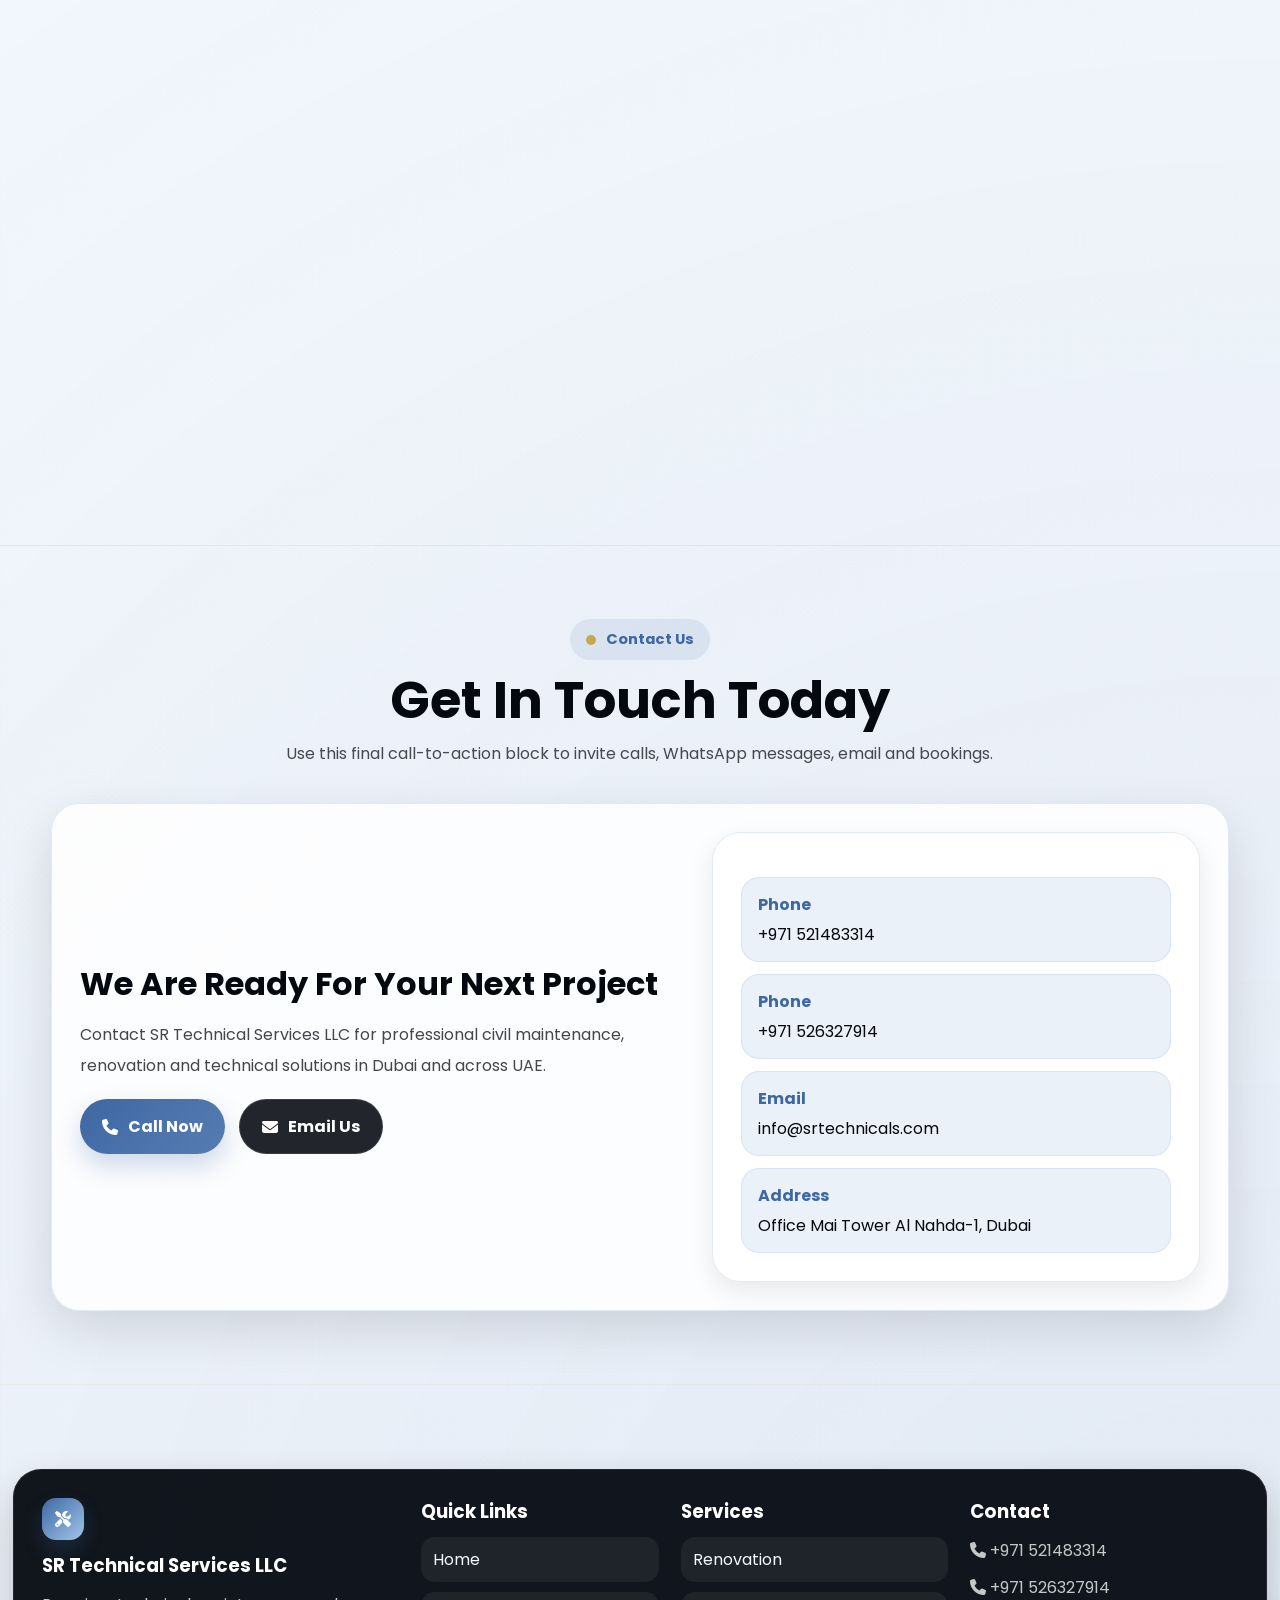
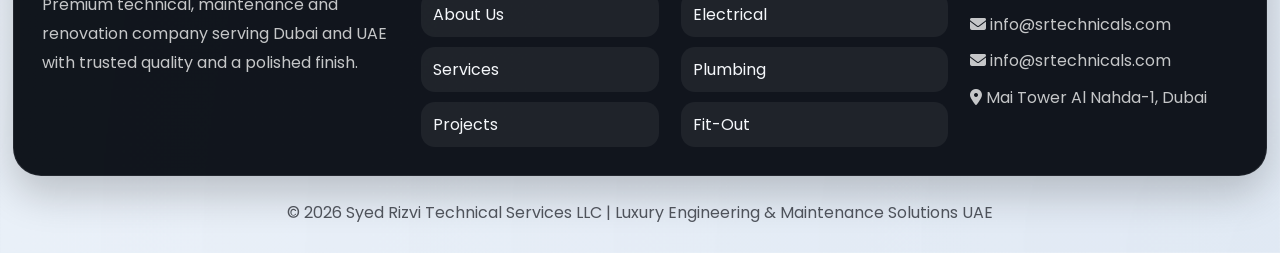
==== commit 4d209daf: "update" ====
--- a/index.html
+++ b/index.html
@@ -17,7 +17,7 @@
   <div class="page-overlay"></div>
 
   <nav class="nav">
-    <a href="#home" class="brand">SR <span>TECHNICALS</span></a>
+    <a href="index.html" class="brand">SR <span>TECHNICALS</span></a>
 
     <ul class="nav-links">
       <li><a href="index.html">Home</a></li>
@@ -25,14 +25,14 @@
       <li class="dropdown" id="serviceDropdown">
         <a class="dropdown-toggle" href="#services" onclick="toggleDropdown(event)">Services ▾</a>
         <div class="dropdown-menu">
-          <a href="renovation.html">Renovation Works</a>
-          <a href="#service-electrical">Electrical Works</a>
-          <a href="#service-plumbing">Plumbing Services</a>
-          <a href="#service-painting">Painting Works</a>
-          <a href="#service-carpentry">Joinery & Carpentry</a>
-          <a href="#service-fitout">Fit-Out Works</a>
-          <a href="#service-maintenance">Building Maintenance</a>
+          <a href="renovationWork.html">Renovation Works</a>
+          <a href="electricalWork.html">Electrical Works</a>
+          <a href="plumbingWork.html">Plumbing Services</a>
+          <a href="paintWork.html">Painting Works</a>
+          <a href="fitoutJoineryWork.html">Fit-Out & Joinery Works</a>
+          <a href="buildingMaintenanceWork.html">Building Maintenance</a>
           <a href="#service-tiling">Tiles Installation</a>
+          <a href="#service-carpentry"> Carpentry</a>
         </div>
       </li>
       <li><a href="#projects">Projects</a></li>
@@ -170,41 +170,41 @@
       </div>
 
       <div class="services-banner">
-        <div class="service-mini"><i class="fa-solid fa-hammer"></i><div><strong><a href="renovation.html">Renovation</a></strong><span>Luxury refurbishment</span></div></div>
-        <div class="service-mini"><i class="fa-solid fa-bolt"></i><div><strong>Electrical</strong><span>Safe and reliable</span></div></div>
-        <div class="service-mini"><i class="fa-solid fa-faucet-drip"></i><div><strong>Plumbing</strong><span>Quick maintenance</span></div></div>
-        <div class="service-mini"><i class="fa-solid fa-paint-roller"></i><div><strong>Painting</strong><span>Premium finishing</span></div></div>
+        <div class="service-mini"><i class="fa-solid fa-hammer"></i><div><strong><a href="renovationWork.html">Renovation</a></strong><span>Luxury refurbishment</span></div></div>
+        <div class="service-mini"><i class="fa-solid fa-bolt"></i><div><strong><a href="electricalWork.html">Electrical</a></strong><span>Safe and reliable</span></div></div>
+        <div class="service-mini"><i class="fa-solid fa-faucet-drip"></i><div><strong><a href="plumbingWork.html">Plumbing</a></strong><span>Quick maintenance</span></div></div>
+        <div class="service-mini"><i class="fa-solid fa-paint-roller"></i><div><strong><a href="paintWork.html">Painting</a></strong><span>Premium finishing</span></div></div>
       </div>
 
       <div class="services-grid" style="margin-top:20px;">
-        <a href="renovation.html" class="service-card glass">
+        <a href="renovationWork.html" class="service-card glass">
           <img src="https://images.unsplash.com/photo-1484154218962-a197022b5858?q=80&w=2070&auto=format&fit=crop" alt="Renovation Works">
           <h3>Renovation Works</h3>
           <p>Modern residential and commercial renovation with premium finishing and organized delivery.</p>
         </a>
-        <a href="#service-electrical" class="service-card glass">
+        <a href="electricalWork.html" class="service-card glass">
           <img src="images/image3.jpeg" alt="Electrical Works">
           <h3>Electrical Works</h3>
           <p>Safe wiring, installation and maintenance delivered by experienced technical professionals.</p>
         </a>
-        <a href="#service-plumbing" class="service-card glass">
+        <a href="plumbingWork.html" class="service-card glass">
           <img src="https://images.unsplash.com/photo-1621905251918-48416bd8575a?q=80&w=2070&auto=format&fit=crop" alt="Plumbing Services">
           <h3>Plumbing Services</h3>
           <p>Reliable plumbing installation, repair and maintenance for homes, offices and commercial spaces.</p>
         </a>
-        <a href="#service-painting" class="service-card glass">
+        <a href="paintWork.html" class="service-card glass">
           <img src="https://images.unsplash.com/photo-1513694203232-719a280e022f?q=80&w=2070&auto=format&fit=crop" alt="Painting Works">
           <h3>Painting Works</h3>
           <p>Beautiful interior and exterior painting to enhance the appearance of living and workspaces.</p>
         </a>
-        <a href="#service-carpentry" class="service-card glass">
+        <a href="fitoutJoineryWork.html" class="service-card glass">
           <img src="https://images.unsplash.com/photo-1517581177682-a085bb7ffb15?q=80&w=2070&auto=format&fit=crop" alt="Joinery and Carpentry">
-          <h3>Joinery & Carpentry</h3>
+          <h3>FitOut & Joinery</h3>
           <p>Custom cupboards, cabinets and woodwork with clean detailing and practical luxury design.</p>
         </a>
-        <a href="#service-fitout" class="service-card glass">
+        <a href="buildingMaintenanceWork.html" class="service-card glass">
           <img src="https://images.unsplash.com/photo-1497366754035-f200968a6e72?q=80&w=2069&auto=format&fit=crop" alt="Fit-Out Works">
-          <h3>Fit-Out Works</h3>
+          <h3>Building Maintenance</h3>
           <p>Premium fit-out solutions for offices and commercial spaces with elegant modern layouts.</p>
         </a>
       </div>
@@ -216,31 +216,31 @@
         </div>
         <div class="service-detail" id="service-electrical">
           <img src="https://images.unsplash.com/photo-1581092921461-eab62e97a780?q=80&w=2070&auto=format&fit=crop" alt="Electrical detail">
-          <div><div class="service-badge">Electrical Works</div><h3>Reliable Power & Safety</h3><p>Electrical services include installation, maintenance and troubleshooting with a careful standard focused on safety and performance.</p></div>
+          <div><div class="service-badge"><a href="electricalWork.html">Electrical Works</a></div><h3>Reliable Power & Safety</h3><p>Electrical services include installation, maintenance and troubleshooting with a careful standard focused on safety and performance.</p></div>
         </div>
         <div class="service-detail" id="service-plumbing">
           <img src="images/image4.jpeg" alt="Plumbing detail">
-          <div><div class="service-badge">Plumbing Services</div><h3>Leak-Free Comfort</h3><p>Dependable installations, repairs and maintenance for kitchens, bathrooms and full property systems.</p></div>
+          <div><div class="service-badge"><a href="plumbingWork.html">Plumbing Service</a></div><h3>Leak-Free Comfort</h3><p>Dependable installations, repairs and maintenance for kitchens, bathrooms and full property systems.</p></div>
         </div>
         <div class="service-detail" id="service-painting">
           <img src="images/image2.png" alt="Painting detail">
-          <div><div class="service-badge">Painting Works</div><h3>Fresh, Clean and Premium</h3><p>Smooth finishes and color harmony that make every room feel brighter, cleaner and more sophisticated.</p></div>
+          <div><div class="service-badge"><a href="paintWork.html">Painting Works</a></div><h3>Fresh, Clean and Premium</h3><p>Smooth finishes and color harmony that make every room feel brighter, cleaner and more sophisticated.</p></div>
+        </div>
+        <div class="service-detail" id="service-fitout">
+          <img src="images/image1.png" alt="Fitout detail">
+          <div><div class="service-badge"><a href="fitoutJoineryWork.html">Fit-Out Works</a></div><h3>Premium Business Interiors</h3><p>Functional and elegant fit-out spaces that look modern, feel comfortable and support productivity.</p></div>
+        </div>
+        <div class="service-detail" id="service-maintenance">
+          <img src="https://images.unsplash.com/photo-1558449028-b53a39d100fc?q=80&w=2070&auto=format&fit=crop" alt="Maintenance detail">
+          <div><div class="service-badge"><a href="buildingMaintenanceWork.html">Building Maintenance</a></div><h3>Protecting Property Value</h3><p>Inspection, planning and maintenance so buildings remain safe, functional and well-presented long term.</p></div>
+        </div>
+        <div class="service-detail" id="service-tiling">
+          <img src="https://images.unsplash.com/photo-1513694203232-719a280e022f?q=80&w=2070&auto=format&fit=crop" alt="Tiling detail">
+          <div><div class="service-badge"><a href="buildingMaintenanceWork.html">Tiles Installation</a></div><h3>Sharp, Clean Finishes</h3><p>Carefully aligned tile work that brings structure, texture and luxury to floors and walls.</p></div>
         </div>
         <div class="service-detail" id="service-carpentry">
           <img src="https://images.unsplash.com/photo-1488646953014-85cb44e25828?q=80&w=2070&auto=format&fit=crop" alt="Carpentry detail">
-          <div><div class="service-badge">Joinery & Carpentry</div><h3>Tailored Woodwork</h3><p>From cupboards to cabinets, our carpentry work balances structure, finish and fit for premium interiors.</p></div>
-        </div>
-        <div class="service-detail" id="service-fitout">
-          <img src="images/image1.png" alt="Fitout detail">
-          <div><div class="service-badge">Fit-Out Works</div><h3>Premium Business Interiors</h3><p>Functional and elegant fit-out spaces that look modern, feel comfortable and support productivity.</p></div>
-        </div>
-        <div class="service-detail" id="service-maintenance">
-          <img src="https://images.unsplash.com/photo-1558449028-b53a39d100fc?q=80&w=2070&auto=format&fit=crop" alt="Maintenance detail">
-          <div><div class="service-badge">Building Maintenance</div><h3>Protecting Property Value</h3><p>Inspection, planning and maintenance so buildings remain safe, functional and well-presented long term.</p></div>
-        </div>
-        <div class="service-detail" id="service-tiling">
-          <img src="https://images.unsplash.com/photo-1513694203232-719a280e022f?q=80&w=2070&auto=format&fit=crop" alt="Tiling detail">
-          <div><div class="service-badge">Tiles Installation</div><h3>Sharp, Clean Finishes</h3><p>Carefully aligned tile work that brings structure, texture and luxury to floors and walls.</p></div>
+          <div><div class="service-badge"><a href="fitoutJoineryWork.html">Joinery & Carpentry</a></div><h3>Tailored Woodwork</h3><p>From cupboards to cabinets, our carpentry work balances structure, finish and fit for premium interiors.</p></div>
         </div>
       </div>
     </div>
@@ -294,10 +294,10 @@
         <p>Floating client cards with subtle motion and strong contrast for a premium corporate feel.</p>
       </div>
       <div class="client-grid">
-        <div class="client-card glass"><img src="https://cdn-icons-png.flaticon.com/512/5968/5968705.png" alt="Al Futtaim logo"><h3>Al Futtaim</h3><p>Commercial & maintenance client</p></div>
-        <div class="client-card glass"><img src="https://cdn-icons-png.flaticon.com/512/732/732221.png" alt="Alef Group logo"><h3>Alef Group</h3><p>Project and fit-out client</p></div>
-        <div class="client-card glass"><img src="https://cdn-icons-png.flaticon.com/512/5968/5968672.png" alt="Mai Tower logo"><h3>Mai Tower</h3><p>Maintenance and service client</p></div>
-        <div class="client-card glass"><img src="https://cdn-icons-png.flaticon.com/512/732/732200.png" alt="Business Bay logo"><h3>Business Bay</h3><p>Interior and renovation client</p></div>
+        <div class="client-card glass"><img src="images/client1.png" alt="Al Futtaim logo"><h3>By OBS </h3><p>Commercial & maintenance client</p></div>
+        <div class="client-card glass"><img src="images/client2.png" alt="Alef Group logo"><h3>Al-Futtaim Group</h3><p>Project and fit-out client</p></div>
+        <div class="client-card glass"><img src="images/client3.png" alt="Mai Tower logo"><h3>Burj Al Arab hotel</h3><p>Maintenance and service client</p></div>
+        <div class="client-card glass"><img src="images/client4.png" alt="Business Bay logo"><h3>MAF</h3><p>Interior and renovation client</p></div>
       </div>
     </div>
   </section>
@@ -390,6 +390,7 @@
         <p style="margin-bottom:8px;"><i class="fa-solid fa-phone"></i> +971 521483314</p>
         <p style="margin-bottom:8px;"><i class="fa-solid fa-phone"></i> +971 526327914</p>
         <p style="margin-bottom:8px;"><i class="fa-solid fa-envelope"></i> info@srtechnicals.com</p>
+        <p style="margin-bottom:8px;"><i class="fa-solid fa-envelope"></i> info@srtechnicals.com</p>
         <p><i class="fa-solid fa-location-dot"></i> Mai Tower Al Nahda-1, Dubai</p>
       </div>
     </div>
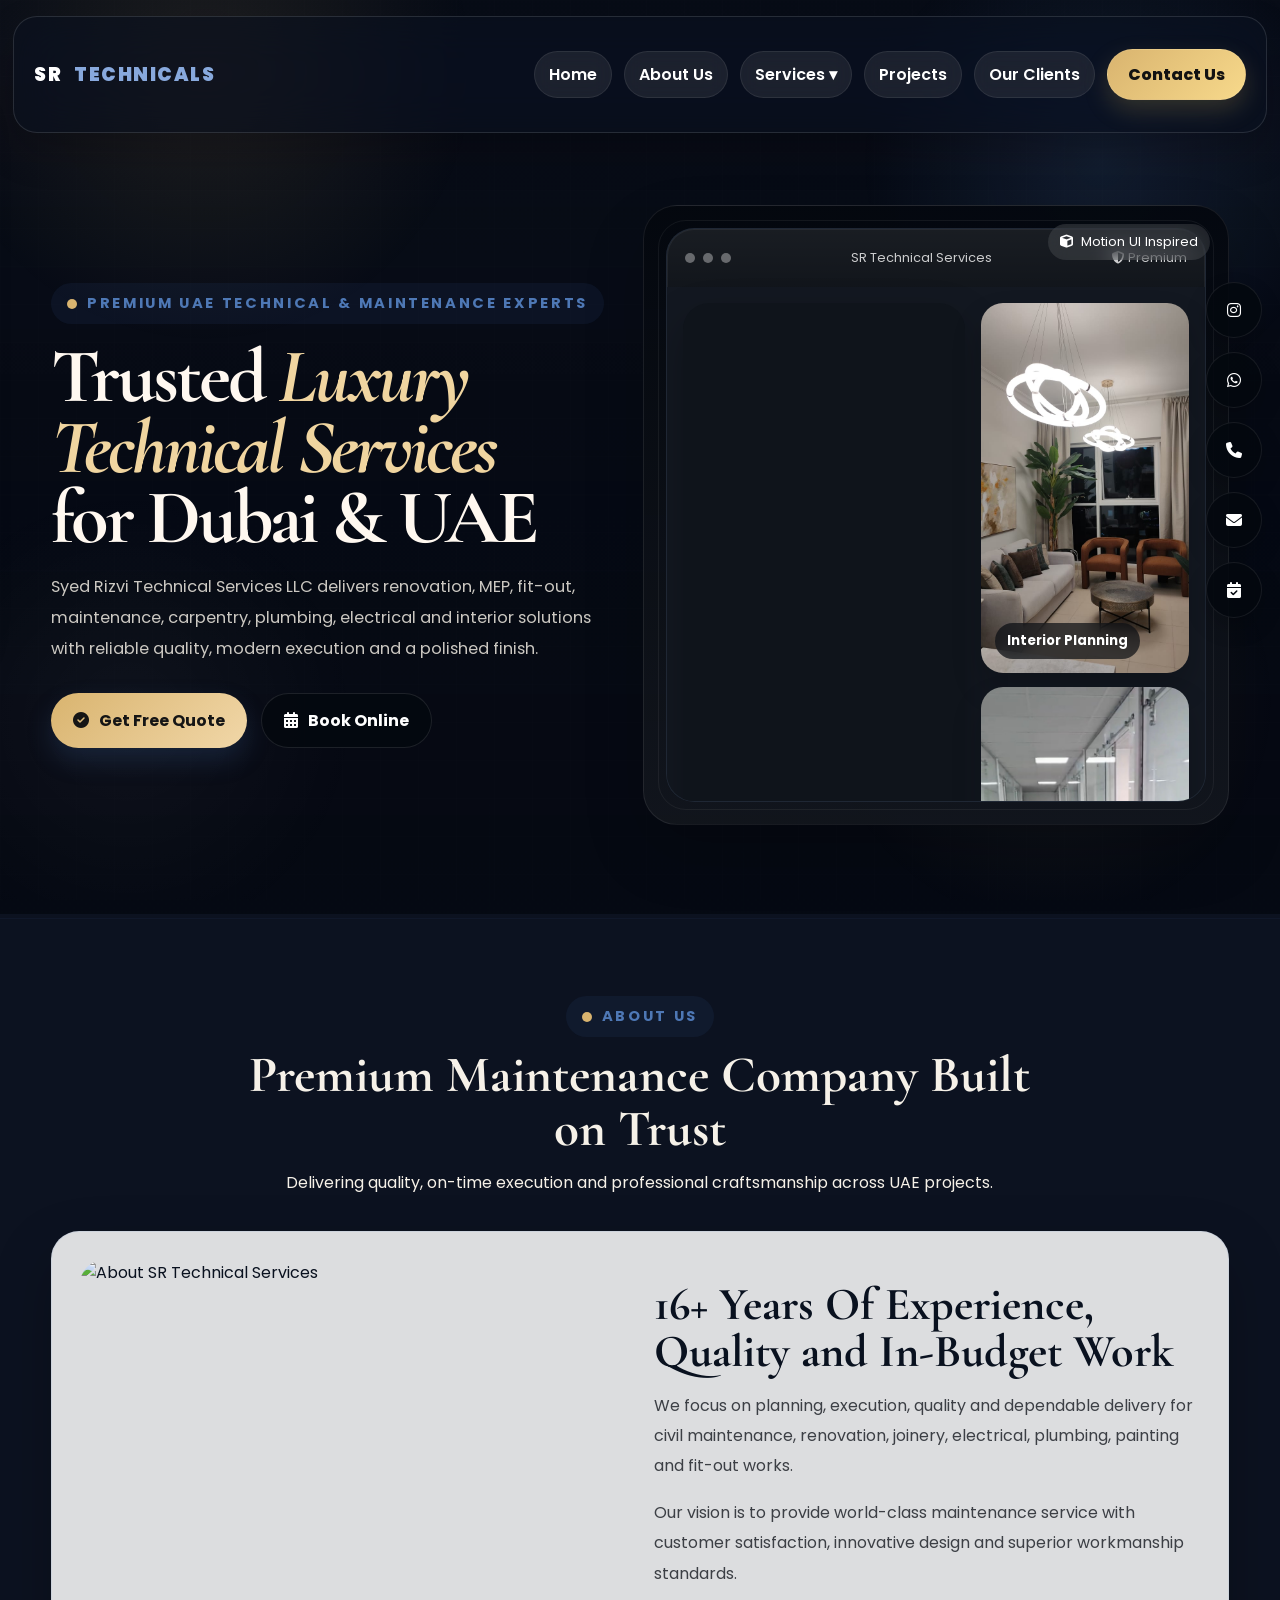
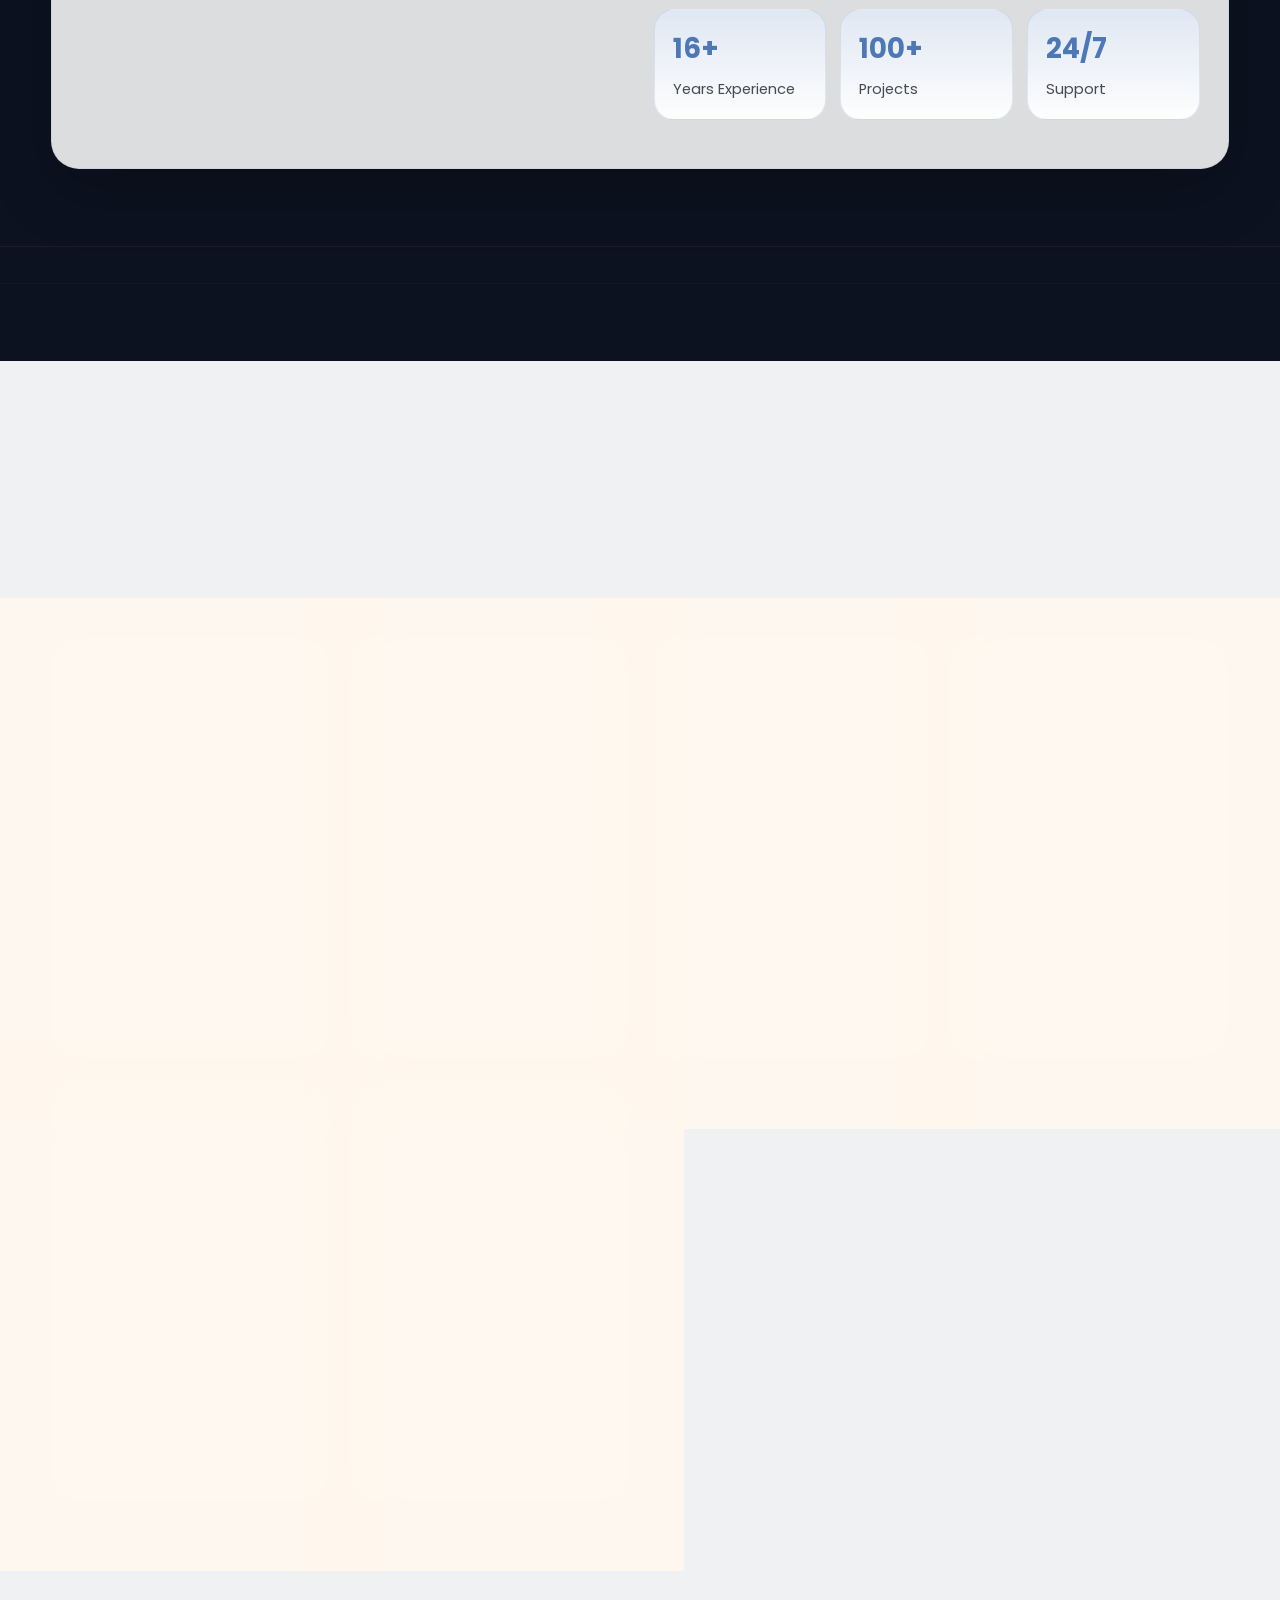
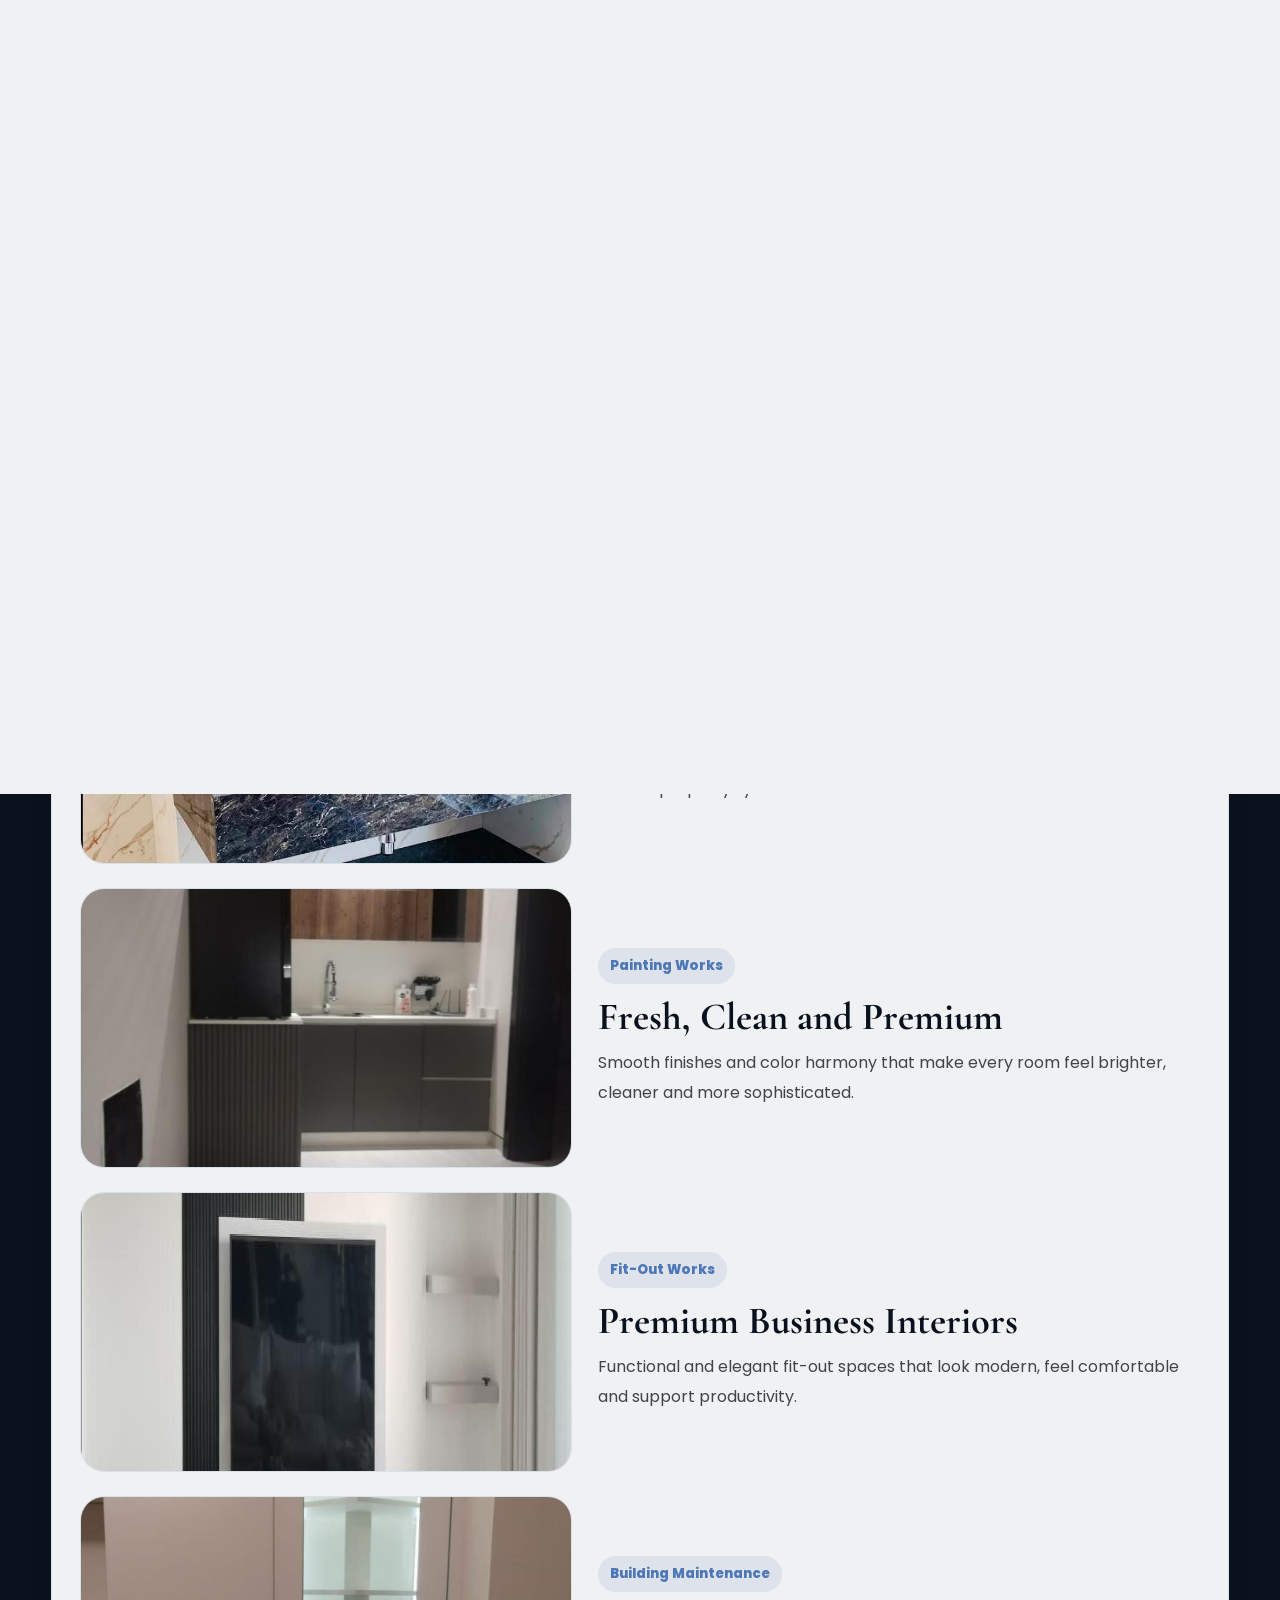
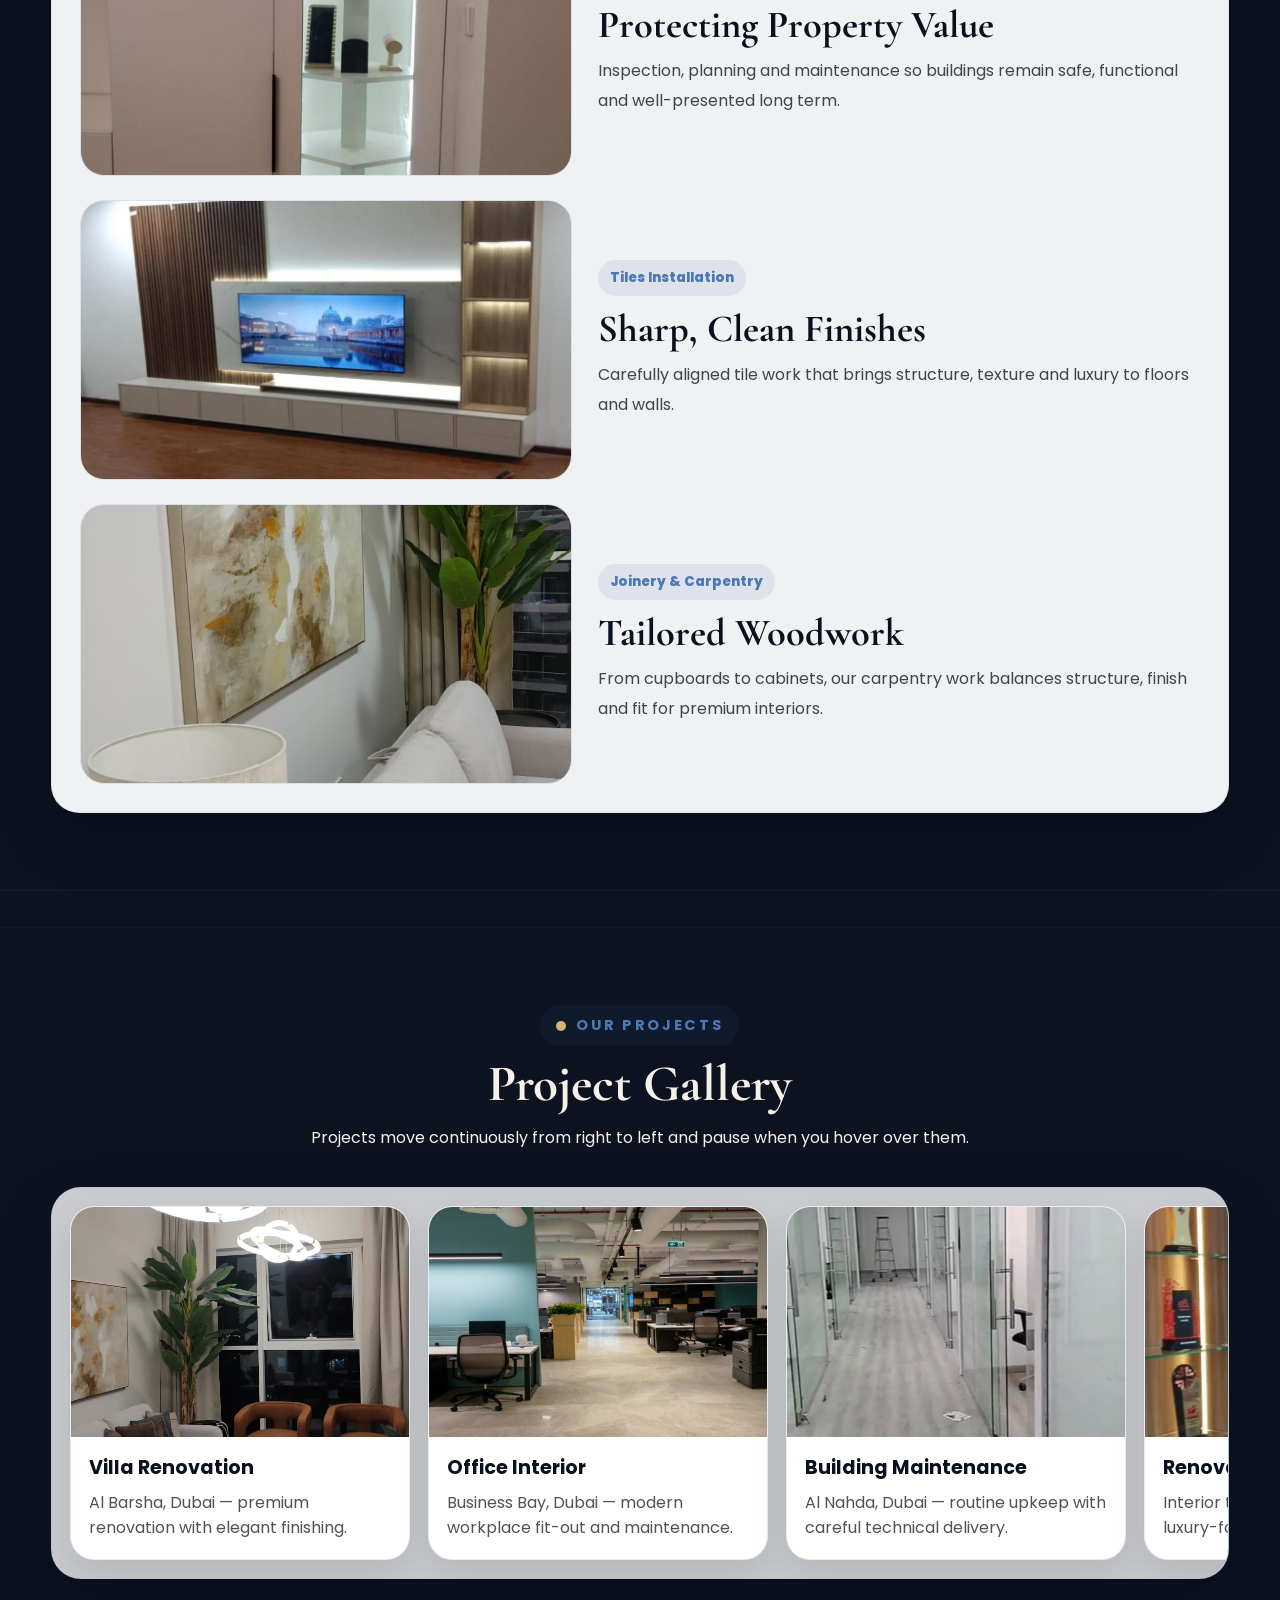
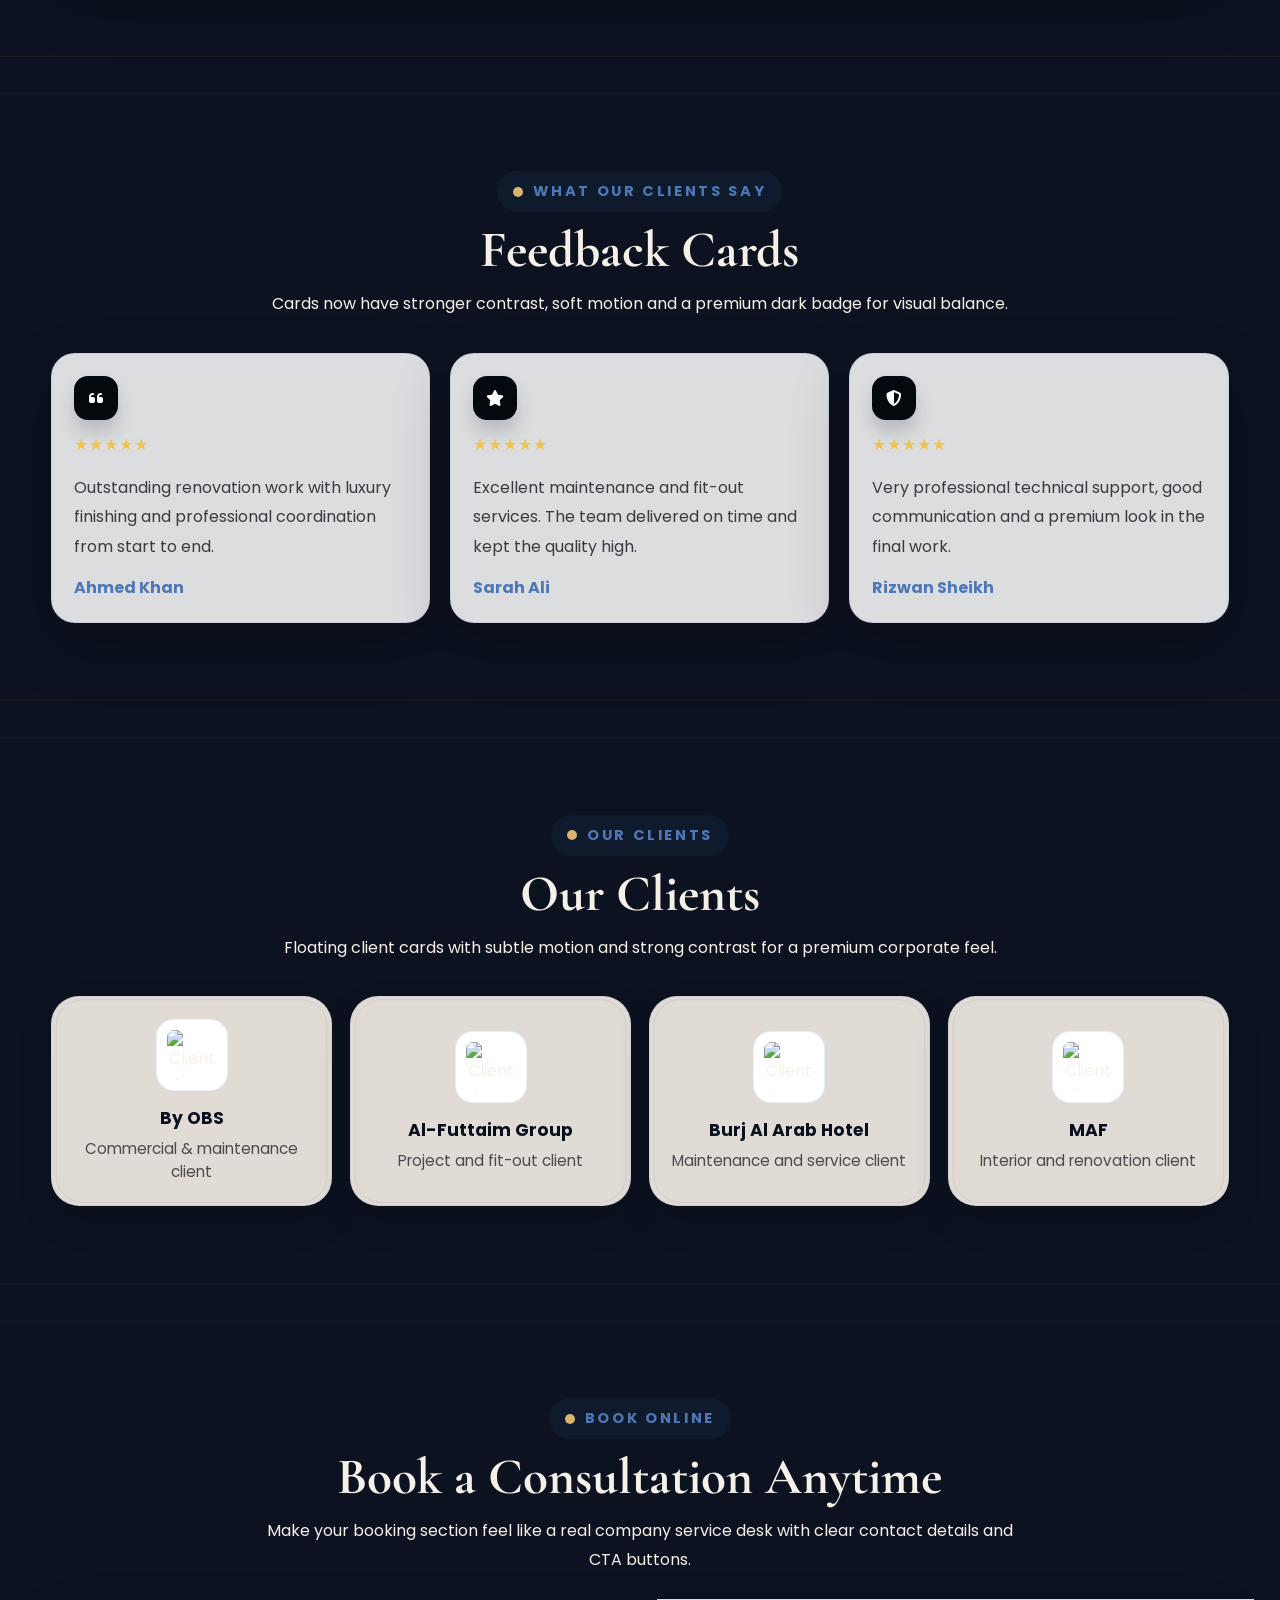
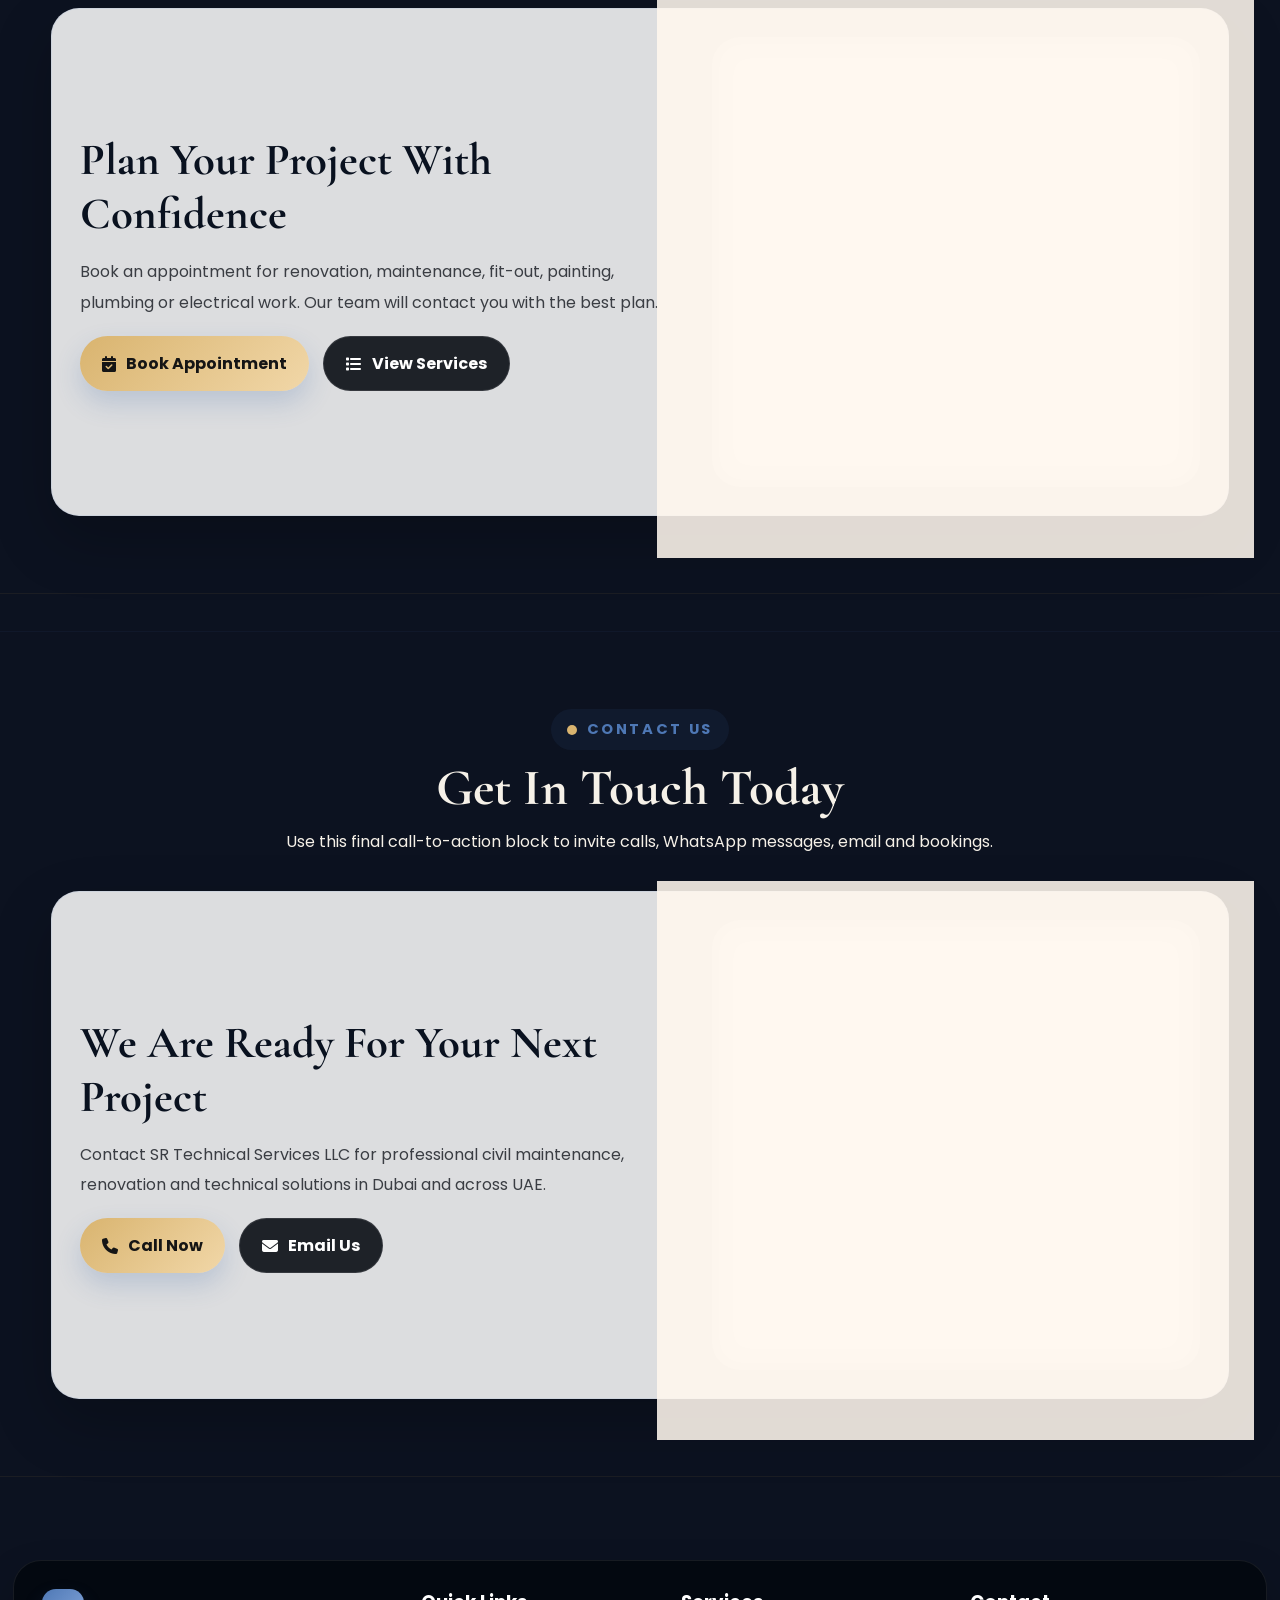
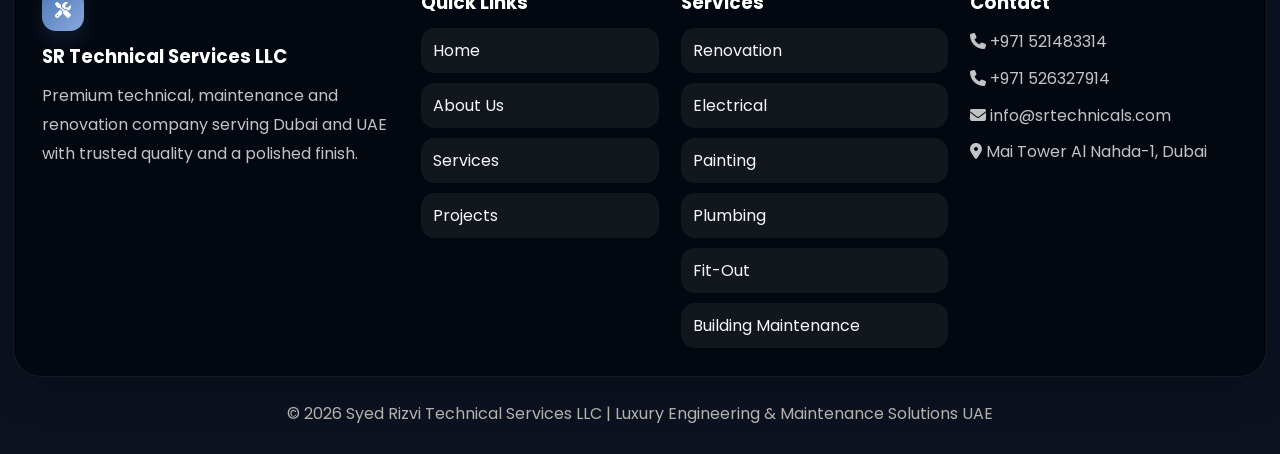
==== commit 2bc3b470: "update" ====
--- a/index.html
+++ b/index.html
@@ -1,4 +1,4 @@
-<!DOCTYPE html>
+<!-- <!DOCTYPE html>
 <html lang="en">
 <head>
   <meta charset="UTF-8" />
@@ -379,10 +379,13 @@
       <div>
         <h3>Services</h3>
         <div class="footer-links">
-          <a href="#service-renovation">Renovation</a>
-          <a href="#service-electrical">Electrical</a>
-          <a href="#service-plumbing">Plumbing</a>
-          <a href="#service-fitout">Fit-Out</a>
+          <a href="renovationWork.html">Renovation</a>
+          <a href="electricalWork.html">Electrical</a>
+          <a href="paintWork.html">Painting</a>
+          <a href="plumbingWork.html">Plumbing</a>
+          <a href="fitoutJoineryWork.html">Fit-Out</a>
+          <a href="buildingMaintenanceWork.html">Building Maintenance</a>
+          
         </div>
       </div>
       <div>
@@ -399,4 +402,884 @@
 
   <script src="script.js"></script>
 </body>
-</html>+</html> -->
+<!doctype html>
+<html lang="en">
+  <head>
+    <meta charset="UTF-8" />
+    <meta name="viewport" content="width=device-width, initial-scale=1.0" />
+    <title>SR Technical Services LLC</title>
+
+    <link rel="preconnect" href="https://fonts.googleapis.com" />
+    <link rel="preconnect" href="https://fonts.gstatic.com" crossorigin />
+    <link
+      href="https://fonts.googleapis.com/css2?family=Poppins:wght@300;400;500;600;700;800;900&family=Cormorant+Garamond:wght@400;500;600;700&display=swap"
+      rel="stylesheet"
+    />
+    <link
+      rel="stylesheet"
+      href="https://cdnjs.cloudflare.com/ajax/libs/font-awesome/6.5.1/css/all.min.css"
+    />
+    <link rel="stylesheet" href="style.css" />
+  </head>
+
+  <body>
+    <div class="page-bg"></div>
+    <div class="page-overlay"></div>
+    <div class="noise"></div>
+
+    <nav class="nav">
+      <a href="index.html" class="brand">SR <span>TECHNICALS</span></a>
+
+      <ul class="nav-links">
+        <li><a href="index.html">Home</a></li>
+        <li><a href="aboutUs.html">About Us</a></li>
+        <li class="dropdown" id="serviceDropdown">
+          <a
+            class="dropdown-toggle"
+            href="#services"
+            onclick="toggleDropdown(event)"
+            >Services ▾</a
+          >
+          <div class="dropdown-menu">
+            <a href="renovationWork.html">Renovation Works</a>
+            <a href="electricalWork.html">Electrical Works</a>
+            <a href="plumbingWork.html">Plumbing Services</a>
+            <a href="paintWork.html">Painting Works</a>
+            <a href="fitoutJoineryWork.html">Fit-Out & Joinery Works</a>
+            <a href="buildingMaintenanceWork.html">Building Maintenance</a>
+            <a href="#service-tiling">Tiles Installation</a>
+            <a href="#service-carpentry">Carpentry</a>
+          </div>
+        </li>
+        <li><a href="#projects">Projects</a></li>
+        <li><a href="#clients">Our Clients</a></li>
+        <li><a href="#contact" class="contact-cta">Contact Us</a></li>
+      </ul>
+
+      <button class="menu-btn" onclick="toggleSidebar()">
+        <i class="fa-solid fa-bars"></i>
+      </button>
+    </nav>
+
+    <aside class="sidebar glass" id="sidebar">
+      <h3>Quick Menu</h3>
+      <a href="index.html">Home</a>
+      <a href="aboutUs.html">About Us</a>
+      <a href="#services">Services</a>
+      <a href="#projects">Projects</a>
+      <a href="#testimonials">Testimonials</a>
+      <a href="#clients">Clients</a>
+      <a href="#book">Book Online</a>
+      <a href="#contact">Contact</a>
+    </aside>
+
+    <div class="floating-icons">
+      <a href="#" title="Instagram"><i class="fa-brands fa-instagram"></i></a>
+      <a href="#" title="WhatsApp"><i class="fa-brands fa-whatsapp"></i></a>
+      <a href="tel:+971521483314" title="Call"
+        ><i class="fa-solid fa-phone"></i
+      ></a>
+      <a href="mailto:info@srtechnicals.com" title="Email"
+        ><i class="fa-solid fa-envelope"></i
+      ></a>
+      <a href="#book" title="Book"
+        ><i class="fa-solid fa-calendar-check"></i
+      ></a>
+    </div>
+
+    <main id="home" class="hero">
+      <div class="container hero-grid">
+        <div class="reveal from-left">
+          <div class="eyebrow">
+            <span class="pulse-dot"></span> Premium UAE Technical & Maintenance
+            Experts
+          </div>
+          <h1>
+            Trusted <span>Luxury Technical Services</span> for Dubai & UAE
+          </h1>
+          <p>
+            Syed Rizvi Technical Services LLC delivers renovation, MEP, fit-out,
+            maintenance, carpentry, plumbing, electrical and interior solutions
+            with reliable quality, modern execution and a polished finish.
+          </p>
+          <div class="hero-actions">
+            <a class="btn btn-primary" href="#contact"
+              ><i class="fa-solid fa-circle-check"></i> Get Free Quote</a
+            >
+            <a class="btn btn-secondary" href="#book"
+              ><i class="fa-solid fa-calendar-days"></i> Book Online</a
+            >
+          </div>
+        </div>
+
+        <div class="hero-panel reveal from-right">
+          <div class="scroll-indicator">
+            <i class="fa-solid fa-cube"></i> Motion UI Inspired
+          </div>
+          <div class="mock-browser glass">
+            <div class="browser-top">
+              <div class="dots"><span></span><span></span><span></span></div>
+              <div>SR Technical Services</div>
+              <div><i class="fa-solid fa-shield-halved"></i> Premium</div>
+            </div>
+
+            <div class="browser-content">
+              <div class="main-card">
+                <div
+                  class="main-slide active"
+                  style="
+                    background-image: url(&quot;https://images.unsplash.com/photo-1504307651254-35680f356dfd?q=80&w=2070&auto=format&fit=crop&quot;);
+                  "
+                >
+                  <div class="slide-copy">
+                    <h3>Premium Motion Design</h3>
+                    <p>
+                      Layered cards, premium contrast and smooth motion inspired
+                      by your reference UI.
+                    </p>
+                  </div>
+                </div>
+                <div
+                  class="main-slide"
+                  style="
+                    background-image: url(&quot;https://images.unsplash.com/photo-1497366754035-f200968a6e72?q=80&w=2069&auto=format&fit=crop&quot;);
+                  "
+                >
+                  <div class="slide-copy">
+                    <h3>Elegant Office Transformation</h3>
+                    <p>
+                      Dark featured panel with a centered visual focus and
+                      confident brand identity.
+                    </p>
+                  </div>
+                </div>
+                <div
+                  class="main-slide"
+                  style="
+                    background-image: url(&quot;https://images.unsplash.com/photo-1484154218962-a197022b5858?q=80&w=2070&auto=format&fit=crop&quot;);
+                  "
+                >
+                  <div class="slide-copy">
+                    <h3>Residential Renovation Excellence</h3>
+                    <p>
+                      Premium client-facing presentation with a cinematic,
+                      trust-building feel.
+                    </p>
+                  </div>
+                </div>
+
+                <div class="slider-controls">
+                  <button onclick="prevSlide()">
+                    <i class="fa-solid fa-angle-left"></i>
+                  </button>
+                  <button onclick="toggleSlide()" id="pauseBtn">Pause</button>
+                  <button onclick="nextSlide()">
+                    <i class="fa-solid fa-angle-right"></i>
+                  </button>
+                </div>
+              </div>
+
+              <div class="thumb-grid">
+                <div class="thumb">
+                  <img
+                    src="images\sr1.jpg"
+                    alt="Project preview"
+                  />
+                  <div class="thumb-label">Interior Planning</div>
+                </div>
+                <div class="thumb">
+                  <img
+                    src="images\sr3.jpg"
+                    alt="Project preview"
+                  />
+                  <div class="thumb-label">Painting & Finishing</div>
+                </div>
+                <div class="thumb">
+                  <img
+                    src="https://images.unsplash.com/photo-1581093458791-9f3c3900df4b?q=80&w=2070&auto=format&fit=crop"
+                    alt="Project preview"
+                  />
+                  <div class="thumb-label">MEP Services</div>
+                </div>
+              </div>
+            </div>
+          </div>
+        </div>
+      </div>
+    </main>
+
+    <section id="about" class="section section-animate">
+      <div class="frame"></div>
+      <div class="container reveal from-bottom">
+        <div class="section-title">
+          <div class="eyebrow"><span class="pulse-dot"></span> About Us</div>
+          <h2>Premium Maintenance Company Built on Trust</h2>
+          <p>
+            Delivering quality, on-time execution and professional craftsmanship
+            across UAE projects.
+          </p>
+        </div>
+
+        <div class="about-grid section-card">
+          <div class="about-img">
+            <img
+              src="https://images.unsplash.com/photo-1503387762-592deb58ef4e?q=80&w=2070&auto=format&fit=crop"
+              alt="About SR Technical Services"
+            />
+          </div>
+          <div class="about-text">
+            <h3>16+ Years Of Experience, Quality and In-Budget Work</h3>
+            <p>
+              We focus on planning, execution, quality and dependable delivery
+              for civil maintenance, renovation, joinery, electrical, plumbing,
+              painting and fit-out works.
+            </p>
+            <p>
+              Our vision is to provide world-class maintenance service with
+              customer satisfaction, innovative design and superior workmanship
+              standards.
+            </p>
+            <div class="stats">
+              <div class="stat">
+                <strong class="count" data-count="16" data-plus="true">0</strong
+                ><span>Years Experience</span>
+              </div>
+              <div class="stat">
+                <strong class="count" data-count="100" data-plus="true"
+                  >0</strong
+                ><span>Projects</span>
+              </div>
+              <div class="stat"><strong>24/7</strong><span>Support</span></div>
+            </div>
+          </div>
+        </div>
+      </div>
+    </section>
+
+    <section id="services" class="section section-animate">
+      <div class="frame"></div>
+      <div class="container reveal from-right">
+        <div class="section-title">
+          <div class="eyebrow">
+            <span class="pulse-dot"></span> Our Services
+          </div>
+          <h2>Services</h2>
+          <p>
+            The dropdown jumps to each service section. The service area below
+            is fully visible and styled.
+          </p>
+        </div>
+
+        <div class="services-banner">
+          <div class="service-mini">
+            <i class="fa-solid fa-hammer"></i>
+            <div>
+              <strong><a href="renovationWork.html">Renovation</a></strong
+              ><span>Luxury refurbishment</span>
+            </div>
+          </div>
+          <div class="service-mini">
+            <i class="fa-solid fa-bolt"></i>
+            <div>
+              <strong><a href="electricalWork.html">Electrical</a></strong
+              ><span>Safe and reliable</span>
+            </div>
+          </div>
+          <div class="service-mini">
+            <i class="fa-solid fa-faucet-drip"></i>
+            <div>
+              <strong><a href="plumbingWork.html">Plumbing</a></strong
+              ><span>Quick maintenance</span>
+            </div>
+          </div>
+          <div class="service-mini">
+            <i class="fa-solid fa-paint-roller"></i>
+            <div>
+              <strong><a href="paintWork.html">Painting</a></strong
+              ><span>Premium finishing</span>
+            </div>
+          </div>
+        </div>
+
+        <div class="services-grid" style="margin-top: 20px">
+          <a href="renovationWork.html" class="service-card glass">
+            <img
+              src="images/image1.png"
+              alt="Renovation Works"
+            />
+            <h3>Renovation Works</h3>
+            <p>
+              Modern residential and commercial renovation with premium
+              finishing and organized delivery.
+            </p>
+          </a>
+          <a href="electricalWork.html" class="service-card glass">
+            <img
+              src="images/eImage14.jpeg"
+              alt="Electrical Works"
+            />
+            <h3>Electrical Works</h3>
+            <p>
+              Safe wiring, installation and maintenance delivered by experienced
+              technical professionals.
+            </p>
+          </a>
+          <a href="plumbingWork.html" class="service-card glass">
+            <img
+              src="images/rImage4.jpeg"
+              alt="Plumbing Services"
+            />
+            <h3>Plumbing Services</h3>
+            <p>
+              Reliable plumbing installation, repair and maintenance for homes,
+              offices and commercial spaces.
+            </p>
+          </a>
+          <a href="paintWork.html" class="service-card glass">
+            <img
+              src="https://images.unsplash.com/photo-1513694203232-719a280e022f?q=80&w=2070&auto=format&fit=crop"
+              alt="Painting Works"
+            />
+            <h3>Painting Works</h3>
+            <p>
+              Beautiful interior and exterior painting to enhance the appearance
+              of living and workspaces.
+            </p>
+          </a>
+          <a href="fitoutJoineryWork.html" class="service-card glass">
+            <img
+              src="images/fImage4.jpeg"
+              alt="Joinery and Carpentry"
+            />
+            <h3>FitOut & Joinery</h3>
+            <p>
+              Custom cupboards, cabinets and woodwork with clean detailing and
+              practical luxury design.
+            </p>
+          </a>
+          <a href="buildingMaintenanceWork.html" class="service-card glass">
+            <img
+              src="https://images.unsplash.com/photo-1497366754035-f200968a6e72?q=80&w=2069&auto=format&fit=crop"
+              alt="Fit-Out Works"
+            />
+            <h3>Building Maintenance</h3>
+            <p>
+              Premium fit-out solutions for offices and commercial spaces with
+              elegant modern layouts.
+            </p>
+          </a>
+        </div>
+
+        <div
+          class="section-card"
+          style="margin-top: 22px; background: rgba(255, 255, 255, 0.94)"
+        >
+          <div class="service-detail" id="service-renovation">
+            <img
+              src="images/image2.png"
+              alt="Renovation detail"
+            />
+            <div>
+              <div class="service-badge">
+                <a href="renovationWork.html">Renovation Works</a>
+              </div>
+              <h3>Design, Build, Finish</h3>
+              <p>
+                We handle renovation projects with a practical and stylish
+                approach, ensuring quality, smooth delivery and premium
+                finishing.
+              </p>
+            </div>
+          </div>
+          <div class="service-detail" id="service-electrical">
+            <img
+              src="images/eImage13.jpeg"
+              alt="Electrical detail"
+            />
+            <div>
+              <div class="service-badge">
+                <a href="electricalWork.html">Electrical Works</a>
+              </div>
+              <h3>Reliable Power & Safety</h3>
+              <p>
+                Electrical services include installation, maintenance and
+                troubleshooting with a careful standard focused on safety and
+                performance.
+              </p>
+            </div>
+          </div>
+          <div class="service-detail" id="service-plumbing">
+            <img
+              src="images/rImage4.jpeg"
+              alt="Plumbing detail"
+            />
+            <div>
+              <div class="service-badge">
+                <a href="plumbingWork.html">Plumbing Service</a>
+              </div>
+              <h3>Leak-Free Comfort</h3>
+              <p>
+                Dependable installations, repairs and maintenance for kitchens,
+                bathrooms and full property systems.
+              </p>
+            </div>
+          </div>
+          <div class="service-detail" id="service-painting">
+            <img
+              src="images/image5.jpeg"
+              alt="Painting detail"
+            />
+            <div>
+              <div class="service-badge">
+                <a href="paintWork.html">Painting Works</a>
+              </div>
+              <h3>Fresh, Clean and Premium</h3>
+              <p>
+                Smooth finishes and color harmony that make every room feel
+                brighter, cleaner and more sophisticated.
+              </p>
+            </div>
+          </div>
+          <div class="service-detail" id="service-fitout">
+            <img
+              src="images/image6.jpeg"
+              alt="Fitout detail"
+            />
+            <div>
+              <div class="service-badge">
+                <a href="fitoutJoineryWork.html">Fit-Out Works</a>
+              </div>
+              <h3>Premium Business Interiors</h3>
+              <p>
+                Functional and elegant fit-out spaces that look modern, feel
+                comfortable and support productivity.
+              </p>
+            </div>
+          </div>
+          <div class="service-detail" id="service-maintenance">
+            <img
+              src="images/fImage7.jpeg"
+              alt="Maintenance detail"
+            />
+            <div>
+              <div class="service-badge">
+                <a href="buildingMaintenanceWork.html">Building Maintenance</a>
+              </div>
+              <h3>Protecting Property Value</h3>
+              <p>
+                Inspection, planning and maintenance so buildings remain safe,
+                functional and well-presented long term.
+              </p>
+            </div>
+          </div>
+          <div class="service-detail" id="service-tiling">
+            <img
+              src="images/Image7.jpeg"
+              alt="Tiling detail"
+            />
+            <div>
+              <div class="service-badge">
+                <a href="buildingMaintenanceWork.html">Tiles Installation</a>
+              </div>
+              <h3>Sharp, Clean Finishes</h3>
+              <p>
+                Carefully aligned tile work that brings structure, texture and
+                luxury to floors and walls.
+              </p>
+            </div>
+          </div>
+          <div class="service-detail" id="service-carpentry">
+            <img
+              src="images/sr7.jpg"
+              alt="Carpentry detail"
+            />
+            <div>
+              <div class="service-badge">
+                <a href="fitoutJoineryWork.html">Joinery & Carpentry</a>
+              </div>
+              <h3>Tailored Woodwork</h3>
+              <p>
+                From cupboards to cabinets, our carpentry work balances
+                structure, finish and fit for premium interiors.
+              </p>
+            </div>
+          </div>
+        </div>
+      </div>
+    </section>
+
+    <section id="projects" class="section section-animate">
+      <div class="frame"></div>
+      <div class="container reveal from-left">
+        <div class="section-title">
+          <div class="eyebrow">
+            <span class="pulse-dot"></span> Our Projects
+          </div>
+          <h2>Project Gallery</h2>
+          <p>
+            Projects move continuously from right to left and pause when you
+            hover over them.
+          </p>
+        </div>
+
+        <div class="projects-wrap">
+          <div class="projects-track">
+            <article class="project-card">
+              <img
+                src="images/sr1.jpg"
+                alt="Villa Renovation"
+              />
+              <div class="project-info">
+                <h3>Villa Renovation</h3>
+                <p>
+                  Al Barsha, Dubai — premium renovation with elegant finishing.
+                </p>
+              </div>
+            </article>
+            <article class="project-card">
+              <img
+                src="images/image1.png"
+                alt="Office Interior"
+              />
+              <div class="project-info">
+                <h3>Office Interior</h3>
+                <p>
+                  Business Bay, Dubai — modern workplace fit-out and
+                  maintenance.
+                </p>
+              </div>
+            </article>
+            <article class="project-card">
+              <img
+                src="images/sr3.jpg"
+                alt="Building Maintenance"
+              />
+              <div class="project-info">
+                <h3>Building Maintenance</h3>
+                <p>
+                  Al Nahda, Dubai — routine upkeep with careful technical
+                  delivery.
+                </p>
+              </div>
+            </article>
+            <article class="project-card">
+              <img
+                src="images/sr4.jpg"
+                alt="Renovation Project"
+              />
+              <div class="project-info">
+                <h3>Renovation Project</h3>
+                <p>
+                  Interior transformation with a clean, luxury-focused finish.
+                </p>
+              </div>
+            </article>
+            <article class="project-card">
+              <img
+                src="https://images.unsplash.com/photo-1513694203232-719a280e022f?q=80&w=2070&auto=format&fit=crop"
+                alt="Painting Works"
+              />
+              <div class="project-info">
+                <h3>Painting Works</h3>
+                <p>Long-lasting, smooth and elegant color application.</p>
+              </div>
+            </article>
+            <article class="project-card">
+              <img
+                src="images/image4.jpeg"
+                alt="Fit-Out Project"
+              />
+              <div class="project-info">
+                <h3>Fit-Out Project</h3>
+                <p>Modern commercial interior completion and styling.</p>
+              </div>
+            </article>
+            <article class="project-card">
+              <img
+                src="images/image8.PNG"
+                alt="Villa Renovation Duplicate"
+              />
+              <div class="project-info">
+                <h3>Villa Renovation</h3>
+                <p>
+                  Al Barsha, Dubai — premium renovation with elegant finishing.
+                </p>
+              </div>
+            </article>
+            <article class="project-card">
+              <img
+                src="https://images.unsplash.com/photo-1497366754035-f200968a6e72?q=80&w=2069&auto=format&fit=crop"
+                alt="Office Interior Duplicate"
+              />
+              <div class="project-info">
+                <h3>Office Interior</h3>
+                <p>
+                  Business Bay, Dubai — modern workplace fit-out and
+                  maintenance.
+                </p>
+              </div>
+            </article>
+          </div>
+        </div>
+      </div>
+    </section>
+
+    <section id="testimonials" class="section section-animate">
+      <div class="frame"></div>
+      <div class="container reveal from-top">
+        <div class="section-title">
+          <div class="eyebrow">
+            <span class="pulse-dot"></span> What Our Clients Say
+          </div>
+          <h2>Feedback Cards</h2>
+          <p>
+            Cards now have stronger contrast, soft motion and a premium dark
+            badge for visual balance.
+          </p>
+        </div>
+
+        <div class="testimonial-grid">
+          <div class="testimonial glass">
+            <div class="badge"><i class="fa-solid fa-quote-left"></i></div>
+            <div class="stars">★★★★★</div>
+            <p>
+              Outstanding renovation work with luxury finishing and professional
+              coordination from start to end.
+            </p>
+            <h4>Ahmed Khan</h4>
+          </div>
+          <div class="testimonial glass">
+            <div class="badge"><i class="fa-solid fa-star"></i></div>
+            <div class="stars">★★★★★</div>
+            <p>
+              Excellent maintenance and fit-out services. The team delivered on
+              time and kept the quality high.
+            </p>
+            <h4>Sarah Ali</h4>
+          </div>
+          <div class="testimonial glass">
+            <div class="badge"><i class="fa-solid fa-shield-halved"></i></div>
+            <div class="stars">★★★★★</div>
+            <p>
+              Very professional technical support, good communication and a
+              premium look in the final work.
+            </p>
+            <h4>Rizwan Sheikh</h4>
+          </div>
+        </div>
+      </div>
+    </section>
+
+    <section id="clients" class="section">
+      <div class="frame"></div>
+      <div class="container">
+        <div class="section-title">
+          <div class="eyebrow"><span class="pulse-dot"></span> Our Clients</div>
+          <h2>Our Clients</h2>
+          <p>
+            Floating client cards with subtle motion and strong contrast for a
+            premium corporate feel.
+          </p>
+        </div>
+
+        <div class="client-grid">
+          <div class="client-card glass">
+            <img
+              src="https://images.unsplash.com/photo-1573164713714-d95e436ab8d6?q=80&w=600&auto=format&fit=crop"
+              alt="Client logo"
+            />
+            <h3>By OBS</h3>
+            <p>Commercial & maintenance client</p>
+          </div>
+          <div class="client-card glass">
+            <img
+              src="https://images.unsplash.com/photo-1520607162513-77705c0f0d4a?q=80&w=600&auto=format&fit=crop"
+              alt="Client logo"
+            />
+            <h3>Al-Futtaim Group</h3>
+            <p>Project and fit-out client</p>
+          </div>
+          <div class="client-card glass">
+            <img
+              src="https://images.unsplash.com/photo-1517248135467-4c7edcad34c4?q=80&w=600&auto=format&fit=crop"
+              alt="Client logo"
+            />
+            <h3>Burj Al Arab Hotel</h3>
+            <p>Maintenance and service client</p>
+          </div>
+          <div class="client-card glass">
+            <img
+              src="https://images.unsplash.com/photo-1486406146926-c627a92ad1ab?q=80&w=600&auto=format&fit=crop"
+              alt="Client logo"
+            />
+            <h3>MAF</h3>
+            <p>Interior and renovation client</p>
+          </div>
+        </div>
+      </div>
+    </section>
+
+    <section id="book" class="section section-animate">
+      <div class="frame"></div>
+      <div class="container reveal from-right">
+        <div class="section-title">
+          <div class="eyebrow"><span class="pulse-dot"></span> Book Online</div>
+          <h2>Book a Consultation Anytime</h2>
+          <p>
+            Make your booking section feel like a real company service desk with
+            clear contact details and CTA buttons.
+          </p>
+        </div>
+
+        <div class="book-box section-card">
+          <div>
+            <h3
+              style="
+                font-family: &quot;Cormorant Garamond&quot;, serif;
+                font-size: clamp(2rem, 3.5vw, 3rem);
+                margin: 0 0 12px;
+              "
+            >
+              Plan Your Project With Confidence
+            </h3>
+            <p style="line-height: 1.9; color: rgba(4, 8, 15, 0.75)">
+              Book an appointment for renovation, maintenance, fit-out,
+              painting, plumbing or electrical work. Our team will contact you
+              with the best plan.
+            </p>
+            <div class="hero-actions" style="margin-top: 18px">
+              <a class="btn btn-primary" href="#contact"
+                ><i class="fa-solid fa-calendar-check"></i> Book Appointment</a
+              >
+              <a class="btn btn-secondary" href="#services"
+                ><i class="fa-solid fa-list"></i> View Services</a
+              >
+            </div>
+          </div>
+
+          <div class="book-panel glass">
+            <div class="contact-info">
+              <div>
+                <strong>Office</strong> Mai Tower Al Nahda-1, Dubai, UAE
+              </div>
+              <div><strong>Phone</strong> +971 521483314 / +971 526327914</div>
+              <div><strong>Email</strong> info@srtechnicals.com</div>
+              <div><strong>Website</strong> www.srtechnicals.com</div>
+            </div>
+          </div>
+        </div>
+      </div>
+    </section>
+
+    <section id="contact" class="section section-animate">
+      <div class="frame"></div>
+      <div class="container reveal from-left">
+        <div class="section-title">
+          <div class="eyebrow"><span class="pulse-dot"></span> Contact Us</div>
+          <h2>Get In Touch Today</h2>
+          <p>
+            Use this final call-to-action block to invite calls, WhatsApp
+            messages, email and bookings.
+          </p>
+        </div>
+
+        <div class="book-box section-card">
+          <div>
+            <h3
+              style="
+                font-family: &quot;Cormorant Garamond&quot;, serif;
+                font-size: clamp(2rem, 3.5vw, 3rem);
+                margin: 0 0 12px;
+              "
+            >
+              We Are Ready For Your Next Project
+            </h3>
+            <p style="line-height: 1.9; color: rgba(4, 8, 15, 0.75)">
+              Contact SR Technical Services LLC for professional civil
+              maintenance, renovation and technical solutions in Dubai and
+              across UAE.
+            </p>
+            <div class="hero-actions" style="margin-top: 18px">
+              <a class="btn btn-primary" href="tel:+971521483314"
+                ><i class="fa-solid fa-phone"></i> Call Now</a
+              >
+              <a class="btn btn-secondary" href="mailto:info@srtechnicals.com"
+                ><i class="fa-solid fa-envelope"></i> Email Us</a
+              >
+            </div>
+          </div>
+
+          <div class="book-panel glass">
+            <div class="contact-info">
+              <div><strong>Phone</strong> +971 521483314</div>
+              <div><strong>Phone</strong> +971 526327914</div>
+              <div><strong>Email</strong> info@srtechnicals.com</div>
+              <div>
+                <strong>Address</strong> Office Mai Tower Al Nahda-1, Dubai
+              </div>
+            </div>
+          </div>
+        </div>
+      </div>
+    </section>
+
+    <footer class="footer section-animate">
+      <div class="footer-inner">
+        <div>
+          <div class="footer-icon">
+            <i class="fa-solid fa-screwdriver-wrench"></i>
+          </div>
+          <h3>SR Technical Services LLC</h3>
+          <p>
+            Premium technical, maintenance and renovation company serving Dubai
+            and UAE with trusted quality and a polished finish.
+          </p>
+        </div>
+
+        <div>
+          <h3>Quick Links</h3>
+          <div class="footer-links">
+            <a href="index.html">Home</a>
+            <a href="aboutUs.html">About Us</a>
+            <a href="#services">Services</a>
+            <a href="#projects">Projects</a>
+          </div>
+        </div>
+
+        <div>
+          <h3>Services</h3>
+          <div class="footer-links">
+            <a href="renovationWork.html">Renovation</a>
+            <a href="electricalWork.html">Electrical</a>
+            <a href="paintWork.html">Painting</a>
+            <a href="plumbingWork.html">Plumbing</a>
+            <a href="fitoutJoineryWork.html">Fit-Out</a>
+            <a href="buildingMaintenanceWork.html">Building Maintenance</a>
+          </div>
+        </div>
+
+        <div>
+          <h3>Contact</h3>
+          <p style="margin-bottom: 8px">
+            <i class="fa-solid fa-phone"></i> +971 521483314
+          </p>
+          <p style="margin-bottom: 8px">
+            <i class="fa-solid fa-phone"></i> +971 526327914
+          </p>
+          <p style="margin-bottom: 8px">
+            <i class="fa-solid fa-envelope"></i> info@srtechnicals.com
+          </p>
+          <p style="margin-bottom: 8px">
+            <i class="fa-solid fa-location-dot"></i> Mai Tower Al Nahda-1, Dubai
+          </p>
+        </div>
+      </div>
+      <div class="footer-bottom">
+        © 2026 Syed Rizvi Technical Services LLC | Luxury Engineering &
+        Maintenance Solutions UAE
+      </div>
+    </footer>
+    <script src="script.js"></script>
+  </body>
+</html>
--- a/style.css
+++ b/style.css
@@ -1,1144 +1,1345 @@
-:root{
-  --white:#FFFFFF;
-  --soft:#E0E9F6;
-  --sky:#A1C6EA;
-  --blue:#3E68A3;
-  --ink:#04080F;
-  --gold:#C8A84D;
-  --glass:rgba(255,255,255,.78);
-  --glass-strong:rgba(255,255,255,.92);
-  --line:rgba(62,104,163,.14);
-  --shadow:0 18px 50px rgba(4,8,15,.12);
-  --shadow-soft:0 10px 26px rgba(4,8,15,.08);
-}
-
-*{
-  margin:0;
-  padding:0;
-  box-sizing:border-box;
-  font-family:'Poppins',sans-serif;
-}
-
-html{
-  scroll-behavior:smooth;
-  scroll-padding-top:120px;
-}
-
-body{
-  color:var(--ink);
-  overflow-x:hidden;
+:root {
+  --bg: #0c1220;
+  --bg-soft: #111a2e;
+  --paper: #fff8ee;
+  --paper-2: rgba(255, 248, 238, 0.9);
+  --paper-3: rgba(255, 255, 255, 0.78);
+  --dark: #09111f;
+  --dark-2: #111827;
+  --text: #0e1626;
+  --text-light: #f6f1e8;
+  --muted: #6e7788;
+  --muted-dark: rgba(13, 22, 38, 0.72);
+  --gold: #d9b46f;
+  --gold-2: #f0d5a0;
+  --blue: #4e78b5;
+  --blue-2: #88a9dd;
+  --line: rgba(122, 153, 205, 0.16);
+  --line-dark: rgba(255, 255, 255, 0.09);
+  --shadow: 0 24px 60px rgba(0, 0, 0, 0.22);
+  --shadow-soft: 0 16px 36px rgba(0, 0, 0, 0.12);
+  --radius: 30px;
+  --radius-lg: 40px;
+}
+
+* {
+  box-sizing: border-box;
+}
+html {
+  scroll-behavior: smooth;
+  scroll-padding-top: 120px;
+}
+body {
+  margin: 0;
+  font-family: "Poppins", sans-serif;
+  color: var(--text-light);
+  background: var(--bg);
+  overflow-x: hidden;
+  position: relative;
+}
+
+.page-bg {
+  position: fixed;
+  inset: 0;
+  z-index: -4;
   background:
-    radial-gradient(circle at top left, rgba(161,198,234,.35), transparent 30%),
-    radial-gradient(circle at bottom right, rgba(62,104,163,.12), transparent 32%),
-    linear-gradient(180deg, #fff 0%, #f7fbff 100%);
-}
-
-section{
-  scroll-margin-top:120px;
-  position:relative;
-}
-
-.page-bg{
-  position:fixed;
-  inset:0;
-  z-index:-3;
+    linear-gradient(180deg, rgba(7, 10, 18, 0.54), rgba(7, 10, 18, 0.78)),
+    url("https://images.unsplash.com/photo-1511818966892-d7d671e672a2?q=80&w=2070&auto=format&fit=crop")
+      center/cover no-repeat;
+  transform: scale(1.03);
+  filter: saturate(0.98) contrast(1.02);
+}
+
+.page-overlay {
+  position: fixed;
+  inset: 0;
+  z-index: -3;
+  pointer-events: none;
   background:
-    linear-gradient(rgba(255,255,255,.44), rgba(224,233,246,.30)),
-    url('https://images.unsplash.com/photo-1511818966892-d7d671e672a2?q=80&w=2070&auto=format&fit=crop') center/cover no-repeat;
-  filter:saturate(1.02) contrast(1.03);
-}
-
-.page-overlay{
-  position:fixed;
-  inset:0;
-  z-index:-2;
-  background:linear-gradient(180deg, rgba(255,255,255,.10), rgba(255,255,255,.18));
-}
-
-a{color:inherit}
-img{background:linear-gradient(135deg, rgba(224,233,246,.90), rgba(161,198,234,.55));}
-.container{width:min(1200px,92%);margin:0 auto}
-.glass{
-  background:var(--glass);
-  backdrop-filter:blur(16px);
-  border:1px solid var(--line);
-  box-shadow:var(--shadow-soft);
-  border-radius:28px;
-}
-
-.nav{
-  position:fixed;
-  top:16px;
-  left:50%;
-  transform:translateX(-50%);
-  width:min(1260px,calc(100% - 26px));
-  z-index:1000;
-  padding:16px 20px;
-  display:flex;
-  align-items:center;
-  justify-content:space-between;
-  background:rgba(4,8,15,.55);
-  backdrop-filter:blur(22px) saturate(180%);
-  border:1px solid rgba(255,255,255,.12);
-  border-radius:24px;
-  box-shadow:0 18px 40px rgba(0,0,0,.20);
-}
-
-.brand{
-  display:flex;
-  align-items:center;
-  gap:12px;
-  font-weight:900;
-  letter-spacing:.08em;
-  text-decoration:none;
-  color:#fff;
-  font-size:1.28rem;
-  text-transform:uppercase;
-}
-
-.brand span{
-  color:var(--sky);
-  font-weight:900;
-  text-shadow:0 2px 10px rgba(161,198,234,.18);
-}
-
-.nav-links{
-  display:flex;
-  align-items:center;
-  gap:12px;
-  list-style:none;
-}
-
-.nav-links a{
-  display:inline-flex;
-  align-items:center;
-  text-decoration:none;
-  color:#fff;
-  font-weight:600;
-  padding:10px 14px;
-  border-radius:999px;
-  background:rgba(255,255,255,.08);
-  border:1px solid rgba(255,255,255,.08);
-  transition:.28s ease;
-  backdrop-filter:blur(10px);
-}
-
-.nav-links a:hover{
-  background:rgba(255,255,255,.18);
-  color:#fff;
-  transform:translateY(-1px);
-}
-
-.contact-cta{
-  background:linear-gradient(135deg,var(--gold),#f7d98b) !important;
-  color:#111 !important;
-  padding:12px 20px !important;
-  font-weight:800 !important;
-  box-shadow:0 10px 24px rgba(200,168,77,.22);
-}
-
-.dropdown{position:relative}
-.dropdown-toggle{cursor:pointer}
-.dropdown-menu{
-  position:absolute;
-  top:48px;
-  left:0;
-  min-width:290px;
-  padding:12px;
-  border-radius:20px;
-  background:rgba(4,8,15,.92);
-  backdrop-filter:blur(18px);
-  border:1px solid rgba(255,255,255,.08);
-  box-shadow:0 20px 48px rgba(0,0,0,.22);
-  opacity:0;
-  pointer-events:none;
-  transform:translateY(10px);
-  transition:.25s ease;
-  z-index:20;
+    radial-gradient(
+      circle at 16% 8%,
+      rgba(217, 180, 111, 0.11),
+      transparent 20%
+    ),
+    radial-gradient(
+      circle at 86% 18%,
+      rgba(78, 120, 181, 0.16),
+      transparent 18%
+    ),
+    radial-gradient(
+      circle at 10% 80%,
+      rgba(255, 255, 255, 0.04),
+      transparent 17%
+    ),
+    radial-gradient(
+      circle at 82% 78%,
+      rgba(240, 213, 160, 0.07),
+      transparent 18%
+    );
+}
+
+.noise {
+  position: fixed;
+  inset: 0;
+  z-index: -2;
+  pointer-events: none;
+  opacity: 0.08;
+  background-image:
+    linear-gradient(rgba(255, 255, 255, 0.04) 1px, transparent 1px),
+    linear-gradient(90deg, rgba(255, 255, 255, 0.04) 1px, transparent 1px);
+  background-size: 38px 38px;
+  mix-blend-mode: screen;
+}
+
+a {
+  color: inherit;
+}
+img {
+  max-width: 100%;
+  display: block;
+}
+
+.container {
+  width: min(1200px, 92%);
+  margin: 0 auto;
+}
+
+.glass {
+  background: rgba(255, 248, 238, 0.88);
+  backdrop-filter: blur(16px);
+  -webkit-backdrop-filter: blur(16px);
+  border: 1px solid rgba(122, 153, 205, 0.16);
+  box-shadow: var(--shadow-soft);
+  border-radius: 28px;
+}
+
+.nav {
+  position: fixed;
+  top: 16px;
+  left: 50%;
+  transform: translateX(-50%);
+  width: min(1260px, calc(100% - 26px));
+  z-index: 1000;
+  padding: 16px 20px;
+  display: flex;
+  align-items: center;
+  justify-content: space-between;
+  gap: 18px;
+  background: rgba(11, 17, 29, 0.68);
+  backdrop-filter: blur(22px) saturate(180%);
+  -webkit-backdrop-filter: blur(22px) saturate(180%);
+  border: 1px solid rgba(255, 255, 255, 0.12);
+  border-radius: 24px;
+  box-shadow: 0 18px 40px rgba(0, 0, 0, 0.2);
+}
+
+.brand {
+  display: flex;
+  align-items: center;
+  gap: 12px;
+  font-weight: 900;
+  letter-spacing: 0.08em;
+  text-decoration: none;
+  color: #fff;
+  font-size: 1.18rem;
+  text-transform: uppercase;
+  white-space: nowrap;
+}
+
+.brand span {
+  color: var(--blue-2);
+}
+
+.nav-links {
+  display: flex;
+  align-items: center;
+  gap: 12px;
+  list-style: none;
+}
+
+.nav-links a {
+  display: inline-flex;
+  align-items: center;
+  text-decoration: none;
+  color: #fff;
+  font-weight: 600;
+  padding: 10px 14px;
+  border-radius: 999px;
+  background: rgba(255, 255, 255, 0.08);
+  border: 1px solid rgba(255, 255, 255, 0.08);
+  transition: 0.25s ease;
+  backdrop-filter: blur(10px);
+}
+
+.nav-links a:hover {
+  background: rgba(255, 255, 255, 0.16);
+  transform: translateY(-1px);
+}
+
+.contact-cta {
+  background: linear-gradient(135deg, var(--gold), #f7d98b) !important;
+  color: #121212 !important;
+  padding: 12px 20px !important;
+  font-weight: 800 !important;
+  box-shadow: 0 10px 24px rgba(200, 168, 77, 0.22);
+}
+
+.dropdown {
+  position: relative;
+}
+
+.dropdown-toggle {
+  cursor: pointer;
+}
+
+.dropdown-menu {
+  position: absolute;
+  top: 48px;
+  left: 0;
+  min-width: 290px;
+  padding: 12px;
+  border-radius: 20px;
+  background: rgba(4, 8, 15, 0.94);
+  backdrop-filter: blur(18px);
+  border: 1px solid rgba(255, 255, 255, 0.08);
+  box-shadow: 0 20px 48px rgba(0, 0, 0, 0.22);
+  opacity: 0;
+  pointer-events: none;
+  transform: translateY(10px);
+  transition: 0.25s ease;
+  z-index: 20;
 }
 
 .dropdown:hover .dropdown-menu,
-.dropdown.open .dropdown-menu{
-  opacity:1;
-  pointer-events:auto;
-  transform:translateY(0);
-}
-
-.dropdown-menu a{
-  display:block;
-  padding:12px 12px;
-  border-radius:14px;
-  text-decoration:none;
-  color:#f2f6ff;
-  font-size:.95rem;
-  background:transparent;
-  border:none;
-}
-
-.dropdown-menu a:hover{
-  background:rgba(255,255,255,.08);
-  color:#fff;
-  transform:none;
-}
-
-.menu-btn{
-  display:none;
-  width:44px;
-  height:44px;
-  border:none;
-  border-radius:14px;
-  background:linear-gradient(135deg,var(--blue),var(--sky));
-  color:#fff;
-  font-size:1.05rem;
-  cursor:pointer;
-}
-
-.sidebar{
-  position:fixed;
-  top:90px;
-  left:-320px;
-  width:290px;
-  z-index:1200;
-  padding:24px;
-  border-radius:0 28px 28px 0;
-  transition:.35s ease;
-  background:rgba(4,8,15,.94);
-  backdrop-filter:blur(16px);
-  border:1px solid rgba(255,255,255,.08);
-  box-shadow:0 18px 40px rgba(0,0,0,.22);
-}
-
-.sidebar.active{left:0}
-.sidebar h3{margin-bottom:14px;color:var(--sky);font-size:1.35rem}
-.sidebar a{
-  display:block;
-  text-decoration:none;
-  color:#f5f7fb;
-  padding:12px 14px;
-  border-radius:14px;
-  margin-bottom:8px;
-  background:rgba(255,255,255,.06);
-  transition:.25s ease;
-}
-.sidebar a:hover{background:rgba(62,104,163,.28)}
-
-.floating-icons{
-  position:fixed;
-  right:18px;
-  top:50%;
-  transform:translateY(-50%);
-  z-index:1100;
-  display:flex;
-  flex-direction:column;
-  gap:14px;
-}
-
-.floating-icons a{
-  width:56px;
-  height:56px;
-  display:grid;
-  place-items:center;
-  border-radius:50%;
-  text-decoration:none;
-  color:#fff;
-  background:rgba(4,8,15,.90);
-  border:1px solid rgba(255,255,255,.08);
-  box-shadow:0 10px 22px rgba(0,0,0,.18);
-  transition:.28s ease;
-}
-
-.floating-icons a:hover{
-  transform:translateX(-6px) scale(1.05);
-  background:linear-gradient(135deg,var(--blue),var(--gold));
-}
-
-.hero{
-  padding-top:130px;
-  min-height:100vh;
-  display:flex;
-  align-items:center;
-}
-
-.hero-grid{
-  display:grid;
-  grid-template-columns:1fr 1.05fr;
-  gap:34px;
-  align-items:center;
-}
-
-.eyebrow{
-  display:inline-flex;
-  align-items:center;
-  gap:10px;
-  padding:10px 16px;
-  border-radius:999px;
-  background:rgba(62,104,163,.10);
-  color:var(--blue);
-  font-weight:700;
-  font-size:.92rem;
-  margin-bottom:18px;
-}
-
-.pulse-dot{
-  width:10px;
-  height:10px;
-  border-radius:50%;
-  background:var(--gold);
-  box-shadow:0 0 0 0 rgba(200,168,77,.55);
-  animation:pulse 1.6s infinite;
-}
-
-@keyframes pulse{
-  0%{box-shadow:0 0 0 0 rgba(200,168,77,.55)}
-  70%{box-shadow:0 0 0 14px rgba(200,168,77,0)}
-  100%{box-shadow:0 0 0 0 rgba(200,168,77,0)}
-}
-
-.hero h1{
-  font-size:clamp(2.8rem,5.7vw,5rem);
-  line-height:1.03;
-  letter-spacing:-.03em;
-  margin-bottom:18px;
-  color:var(--ink);
-}
-
-.hero h1 span{color:var(--blue)}
-.hero p{
-  max-width:620px;
-  color:rgba(4,8,15,.78);
-  line-height:1.85;
-  font-size:1.02rem;
-}
-
-.hero-actions{
-  display:flex;
-  flex-wrap:wrap;
-  gap:14px;
-  margin-top:28px;
-}
-
-.btn{
-  display:inline-flex;
-  align-items:center;
-  justify-content:center;
-  gap:10px;
-  padding:14px 22px;
-  border:none;
-  border-radius:999px;
-  text-decoration:none;
-  cursor:pointer;
-  font-weight:700;
-  transition:.25s ease;
-}
-
-.btn:hover{transform:translateY(-4px)}
-.btn-primary{
-  color:#fff;
-  background:linear-gradient(135deg,var(--blue),#577cb3);
-  box-shadow:0 12px 26px rgba(62,104,163,.25);
-}
-.btn-secondary{
-  color:#fff;
-  background:rgba(4,8,15,.88);
-  border:1px solid rgba(255,255,255,.10);
-}
-
-.hero-panel{
-  position:relative;
-  min-height:620px;
-  padding:22px;
-  border-radius:34px;
-  background:linear-gradient(180deg, rgba(4,8,15,.96), rgba(18,22,29,.95));
-  border:1px solid rgba(255,255,255,.08);
-  box-shadow:0 28px 60px rgba(0,0,0,.18);
-  overflow:hidden;
-}
-
-.hero-panel::before{
-  content:'';
-  position:absolute;
-  inset:14px;
-  border-radius:28px;
-  border:1px solid rgba(255,255,255,.06);
-  pointer-events:none;
-}
-
-.mock-browser{
-  position:absolute;
-  inset:22px;
-  border-radius:28px;
-  background:#0d1117;
-  overflow:hidden;
-  box-shadow:inset 0 0 0 1px rgba(255,255,255,.06);
-}
-
-.browser-top{
-  height:58px;
-  display:flex;
-  align-items:center;
-  justify-content:space-between;
-  padding:0 18px;
-  background:linear-gradient(180deg, rgba(255,255,255,.05), rgba(255,255,255,.02));
-  color:rgba(255,255,255,.78);
-  font-size:.8rem;
-}
-
-.dots{display:flex;gap:8px}
-.dots span{
-  width:10px;
-  height:10px;
-  border-radius:50%;
-  background:rgba(255,255,255,.35);
-}
-
-.browser-content{
-  position:absolute;
-  inset:58px 0 0 0;
-  display:grid;
-  grid-template-columns:1.15fr .85fr;
-  gap:16px;
-  padding:16px;
-  background:#131821;
-}
-
-.main-card{
-  position:relative;
-  border-radius:26px;
-  overflow:hidden;
-  background:#0f141b;
-  box-shadow:0 18px 40px rgba(0,0,0,.28);
-}
-
-.main-slide{
-  position:absolute;
-  inset:0;
-  opacity:0;
-  transition:1s ease;
-  background-size:cover;
-  background-position:center;
-  display:flex;
-  align-items:flex-end;
-}
-
-.main-slide.active{opacity:1}
-
-.slide-copy{
-  position:relative;
-  z-index:2;
-  margin:22px;
-  padding:18px 18px 20px;
-  border-radius:22px;
-  width:calc(100% - 44px);
-  background:linear-gradient(180deg, rgba(4,8,15,0.06), rgba(4,8,15,0.82));
-  color:#fff;
-  border:1px solid rgba(255,255,255,.10);
-  backdrop-filter:blur(8px);
-}
-
-.slide-copy h3{
-  font-size:1.8rem;
-  line-height:1.1;
-  margin-bottom:8px;
-}
-
-.slide-copy p{
-  color:rgba(255,255,255,.84);
-  font-size:.95rem;
-  line-height:1.6;
-}
-
-.thumb-grid{
-  display:grid;
-  grid-template-columns:1fr;
-  gap:14px;
-}
-
-.thumb{
-  border-radius:22px;
-  overflow:hidden;
-  position:relative;
-  min-height:150px;
-  background:#0f141b;
-  box-shadow:0 16px 30px rgba(0,0,0,.20);
-}
-
-.thumb img{
-  width:100%;
-  height:100%;
-  object-fit:cover;
-  display:block;
-  filter:saturate(1.02);
-}
-
-.thumb-label{
-  position:absolute;
-  left:14px;
-  bottom:14px;
-  padding:8px 12px;
-  border-radius:999px;
-  color:#fff;
-  font-size:.82rem;
-  font-weight:700;
-  background:rgba(4,8,15,.66);
-  backdrop-filter:blur(8px);
-}
-
-.slider-controls{
-  position:absolute;
-  left:50%;
-  bottom:18px;
-  transform:translateX(-50%);
-  display:flex;
-  gap:10px;
-  z-index:3;
-}
-
-.slider-controls button{
-  border:none;
-  color:#fff;
-  background:rgba(4,8,15,.54);
-  backdrop-filter:blur(12px);
-  border:1px solid rgba(255,255,255,.15);
-  padding:10px 16px;
-  border-radius:999px;
-  cursor:pointer;
-  transition:.25s ease;
-}
-
-.slider-controls button:hover{
-  transform:translateY(-2px);
-  background:rgba(62,104,163,.82);
-}
-
-.scroll-indicator{
-  position:absolute;
-  right:18px;
-  top:18px;
-  display:inline-flex;
-  align-items:center;
-  gap:8px;
-  color:#fff;
-  font-size:.82rem;
-  z-index:3;
-  padding:8px 12px;
-  border-radius:999px;
-  background:rgba(255,255,255,.10);
-  backdrop-filter:blur(10px);
-}
-
-.section{
-  padding:92px 0;
-  position:relative;
-}
-
-.section .frame{
-  position:absolute;
-  inset:18px 0;
-  pointer-events:none;
-  border-top:1px solid rgba(62,104,163,.08);
-  border-bottom:1px solid rgba(200,168,77,.08);
-}
-
-.section-title{
-  text-align:center;
-  max-width:840px;
-  margin:0 auto 34px;
-}
-
-.section-title .eyebrow{margin-bottom:12px}
-.section-title h2{
-  font-size:clamp(2rem,4vw,3.3rem);
-  line-height:1.1;
-  margin-bottom:12px;
-  color:var(--ink);
-}
-
-.section-title p{
-  color:rgba(4,8,15,.72);
-  line-height:1.8;
-}
-
-.section-card{
-  padding:28px;
-  border-radius:28px;
-  background:rgba(255,255,255,.86);
-  border:1px solid var(--line);
-  box-shadow:var(--shadow);
-}
-
-.about-grid{
-  display:grid;
-  grid-template-columns:1fr 1fr;
-  gap:28px;
-  align-items:center;
-}
-
-.about-img{min-height:480px;overflow:hidden}
-.about-img img{
-  width:100%;
-  height:100%;
-  object-fit:cover;
-  border-radius:24px;
-  display:block;
-}
-
-.about-text h3{
-  font-size:2.1rem;
-  line-height:1.1;
-  margin-bottom:14px;
-}
-
-.about-text p{
-  color:rgba(4,8,15,.74);
-  line-height:1.9;
-  margin-bottom:16px;
-}
-
-.stats{
-  display:grid;
-  grid-template-columns:repeat(3,1fr);
-  gap:14px;
-  margin-top:20px;
-}
-
-.stat{
-  padding:18px;
-  border-radius:20px;
-  background:linear-gradient(180deg, rgba(224,233,246,.86), rgba(255,255,255,.96));
-  border:1px solid rgba(62,104,163,.12);
-}
-
-.stat strong{
-  display:block;
-  font-size:1.6rem;
-  color:var(--blue);
-  margin-bottom:6px;
-}
-
-.services-grid{
-  display:grid;
-  grid-template-columns:repeat(auto-fit,minmax(250px,1fr));
-  gap:20px;
-}
-
-.service-card{
-  padding:18px;
-  transition:.3s ease;
-  text-decoration:none;
-  color:var(--ink);
-  overflow:hidden;
-}
-
-.service-card:hover{
-  transform:translateY(-8px);
-  box-shadow:0 22px 50px rgba(4,8,15,.12);
-}
-
-.service-card img{
-  width:100%;
-  height:190px;
-  object-fit:cover;
-  border-radius:20px;
-  margin-bottom:16px;
-  display:block;
-}
-
-.service-card h3{
-  font-size:1.25rem;
-  margin-bottom:10px;
-  color:var(--ink);
-}
-
-.service-card p{
-  color:rgba(4,8,15,.72);
-  line-height:1.75;
-}
-
-.services-banner{
-  display:grid;
-  grid-template-columns:repeat(auto-fit,minmax(160px,1fr));
-  gap:14px;
-  margin-top:22px;
-}
-
-.service-mini{
-  background:rgba(4,8,15,.92);
-  color:#fff;
-  border-radius:20px;
-  padding:16px 18px;
-  display:flex;
-  align-items:center;
-  gap:12px;
-  box-shadow:0 16px 32px rgba(0,0,0,.14);
-}
-
-.service-mini i{
-  width:42px;
-  height:42px;
-  border-radius:14px;
-  display:grid;
-  place-items:center;
-  background:linear-gradient(135deg,var(--blue),var(--sky));
-  color:#fff;
-  flex:0 0 42px;
-}
-
-.service-mini strong{
-  display:block;
-  font-size:.95rem;
-  line-height:1.2;
-}
-
-.service-mini span{
-  display:block;
-  font-size:.78rem;
-  color:rgba(255,255,255,.70);
-}
-
-.service-detail{
-  display:grid;
-  grid-template-columns:.9fr 1.1fr;
-  gap:26px;
-  align-items:center;
-  margin-top:24px;
-}
-
-.service-detail img{
-  width:100%;
-  height:280px;
-  object-fit:cover;
-  border-radius:24px;
-  display:block;
-  border:1px solid rgba(62,104,163,.12);
-}
-
-.service-badge{
-  display:inline-flex;
-  padding:8px 12px;
-  border-radius:999px;
-  background:rgba(62,104,163,.10);
-  color:var(--blue);
-  font-weight:800;
-  font-size:.84rem;
-  margin-bottom:12px;
-}
-
-.service-detail h3{
-  font-size:1.8rem;
-  margin-bottom:10px;
-}
-
-.service-detail p{
-  color:rgba(4,8,15,.74);
-  line-height:1.85;
-}
-
-.projects-wrap{
-  overflow:hidden;
-  border-radius:30px;
-  background:rgba(255,255,255,.78);
-  border:1px solid var(--line);
-  box-shadow:var(--shadow);
-  padding:18px 0;
-}
-
-.projects-track{
-  display:flex;
-  gap:18px;
-  width:max-content;
-  animation:marquee 22s linear infinite;
-  padding:0 18px;
-}
-
-.projects-track:hover{animation-play-state:paused}
-
-.project-card{
-  width:340px;
-  min-width:340px;
-  border-radius:24px;
-  overflow:hidden;
-  background:#fff;
-  border:1px solid rgba(62,104,163,.12);
-  box-shadow:0 16px 35px rgba(4,8,15,.10);
-  transition:.3s ease;
-}
-
-.project-card:hover{transform:translateY(-6px)}
-
-.project-card img{
-  width:100%;
-  height:230px;
-  object-fit:cover;
-  display:block;
-}
-
-.project-info{
-  padding:16px 18px 18px;
-}
-
-.project-info h3{
-  font-size:1.2rem;
-  margin-bottom:8px;
-}
-
-.project-info p{
-  color:rgba(4,8,15,.70);
-  line-height:1.6;
-}
-
-.testimonial-grid{
-  display:grid;
-  grid-template-columns:repeat(auto-fit,minmax(250px,1fr));
-  gap:20px;
-}
-
-.testimonial{
-  padding:22px;
-  background:rgba(255,255,255,.86);
-  border:1px solid rgba(62,104,163,.12);
-  border-radius:24px;
-  box-shadow:var(--shadow);
-  position:relative;
-  overflow:hidden;
-  transition:.35s ease;
-}
-
-.testimonial::before{
-  content:'';
-  position:absolute;
-  inset:0;
-  background:linear-gradient(135deg, rgba(161,198,234,.16), transparent 50%);
-  opacity:0;
-  transition:.35s ease;
-}
-
-.testimonial:hover::before{opacity:1}
-.testimonial:hover{transform:translateY(-8px) scale(1.01)}
-
-.testimonial .badge{
-  width:44px;
-  height:44px;
-  border-radius:14px;
-  display:grid;
-  place-items:center;
-  background:#04080F;
-  color:#fff;
-  margin-bottom:12px;
-  box-shadow:0 12px 18px rgba(4,8,15,.16);
-}
-
-.stars{
-  color:#f2c14e;
-  margin-bottom:12px;
-  font-size:1rem;
-  letter-spacing:1px;
-}
-
-.testimonial p{
-  line-height:1.85;
-  color:rgba(4,8,15,.76);
-  margin-bottom:14px;
-}
-
-.testimonial h4{color:var(--blue)}
-
-.client-grid{
-  display:grid;
-  grid-template-columns:repeat(auto-fit,minmax(220px,1fr));
-  gap:18px;
-  overflow:visible;
-}
-
-.client-card{
-  padding:20px;
-  text-align:center;
-  position:relative;
-  overflow:hidden;
-  transition:.35s ease;
-  animation:float 5s ease-in-out infinite;
-  min-height:210px;
-  display:flex;
-  flex-direction:column;
-  justify-content:center;
-}
-
-.client-card:nth-child(2n){animation-delay:.3s}
-.client-card:nth-child(3n){animation-delay:.6s}
-
-.client-card::after{
-  content:'';
-  position:absolute;
-  inset:-2px;
-  border-radius:28px;
-  border:1px solid rgba(62,104,163,.12);
-  pointer-events:none;
-  transform:scale(.96);
-  transition:.35s ease;
-}
-
-.client-card:hover{
-  transform:translateY(-8px) rotate(-1deg);
-}
-
-.client-card:hover::after{transform:scale(1)}
-
-.client-card img{
-  width:72px;
-  height:72px;
-  object-fit:contain;
-  margin:0 auto 14px;
-  display:block;
-  background:#fff;
-  border-radius:18px;
-  padding:10px;
-  border:1px solid rgba(62,104,163,.10);
-}
-
-.client-card h3{
-  margin-bottom:6px;
-  font-size:1.08rem;
-}
-
-.client-card p{
-  color:rgba(4,8,15,.68);
-  font-size:.95rem;
-}
-
-.book-box{
-  display:grid;
-  grid-template-columns:1fr .8fr;
-  gap:22px;
-  align-items:center;
-}
-
-.book-panel{padding:28px}
-
-.contact-info{
-  display:grid;
-  gap:12px;
-  margin-top:16px;
-}
-
-.contact-info div{
-  padding:14px 16px;
-  border-radius:18px;
-  background:rgba(224,233,246,.64);
-  border:1px solid rgba(62,104,163,.10);
-}
-
-.contact-info strong{
-  color:var(--blue);
-  display:block;
-  margin-bottom:5px;
-}
-
-.footer{
-  margin-top:34px;
-  padding:32px 0 28px;
-}
-
-.footer-inner{
-  width:min(1260px, calc(100% - 26px));
-  margin:0 auto 18px;
-  padding:28px;
-  display:grid;
-  grid-template-columns:1.2fr .8fr .9fr .9fr;
-  gap:22px;
-  background:rgba(4,8,15,.94);
-  backdrop-filter:blur(16px);
-  border:1px solid rgba(255,255,255,.08);
-  border-radius:28px;
-  box-shadow:0 18px 40px rgba(0,0,0,.20);
-  color:#f5f7fb;
-}
-
-.footer-inner h3{
-  color:#fff;
-  margin-bottom:12px;
-  font-size:1.15rem;
-}
-
-.footer-inner p{
-  color:rgba(255,255,255,.76);
-  line-height:1.8;
-}
-
-.footer-links{
-  display:flex;
-  flex-direction:column;
-  gap:10px;
-}
-
-.footer-links a{
-  text-decoration:none;
-  color:#f5f7fb;
-  padding:10px 12px;
-  border-radius:14px;
-  background:rgba(255,255,255,.06);
-  transition:.25s ease;
-}
-
-.footer-links a:hover{
-  background:rgba(62,104,163,.30);
-}
-
-.footer-bottom{
-  width:min(1260px, calc(100% - 26px));
-  margin:0 auto;
-  text-align:center;
-  color:rgba(4,8,15,.66);
-  padding-top:6px;
-}
-
-.footer-icon{
-  display:inline-grid;
-  place-items:center;
-  width:42px;
-  height:42px;
-  border-radius:14px;
-  background:linear-gradient(135deg,var(--blue),var(--sky));
-  color:#fff;
-  margin-bottom:12px;
-  box-shadow:0 10px 20px rgba(62,104,163,.22);
-}
-
-@keyframes marquee{
-  from{transform:translateX(0)}
-  to{transform:translateX(-50%)}
-}
-
-@keyframes float{
-  0%{transform:translateY(0)}
-  50%{transform:translateY(-8px)}
-  100%{transform:translateY(0)}
-}
-
-@keyframes fadeUp{
-  from{opacity:0;transform:translateY(36px)}
-  to{opacity:1;transform:translateY(0)}
-}
-
-@keyframes fadeLeft{
-  from{opacity:0;transform:translateX(-56px)}
-  to{opacity:1;transform:translateX(0)}
-}
-
-@keyframes fadeRight{
-  from{opacity:0;transform:translateX(56px)}
-  to{opacity:1;transform:translateX(0)}
-}
-
-@keyframes fadeDown{
-  from{opacity:0;transform:translateY(-42px)}
-  to{opacity:1;transform:translateY(0)}
-}
-
-.reveal{
-  opacity:0;
-  transition:opacity 1s ease, transform 1s cubic-bezier(.17,.84,.44,1), filter 1s ease;
-  will-change:transform, opacity, filter;
-}
-
-.from-top{transform:translateY(-45px)}
-.from-right{transform:translateX(55px)}
-.from-left{transform:translateX(-55px)}
-.from-bottom{transform:translateY(55px)}
-
-.reveal.active{
-  opacity:1 !important;
-  transform:translateX(0) translateY(0) scale(1) rotate(0) !important;
-  filter:blur(0) !important;
-}
-
-.reveal.active.from-right{animation:fadeRight 1s ease forwards}
-.reveal.active.from-left{animation:fadeLeft 1s ease forwards}
-.reveal.active.from-top{animation:fadeDown 1s ease forwards}
-.reveal.active.from-bottom{animation:fadeUp 1s ease forwards}
-
-.section-animate{
-  opacity:0;
-  transform:translateY(30px);
-  transition:opacity 1s ease, transform 1s cubic-bezier(.17,.84,.44,1), filter 1s ease;
-  will-change:transform, opacity, filter;
-}
-
-.section-animate.active{
-  opacity:1;
-  transform:none;
-  filter:none;
-}
-
-@media (max-width: 1100px){
+.dropdown.open .dropdown-menu {
+  opacity: 1;
+  pointer-events: auto;
+  transform: translateY(0);
+}
+
+.dropdown-menu a {
+  display: block;
+  padding: 12px 12px;
+  border-radius: 14px;
+  text-decoration: none;
+  color: #f2f6ff;
+  font-size: 0.95rem;
+  background: transparent;
+  border: none;
+}
+
+.dropdown-menu a:hover {
+  background: rgba(255, 255, 255, 0.08);
+  transform: none;
+}
+
+.menu-btn {
+  display: none;
+  width: 44px;
+  height: 44px;
+  border: none;
+  border-radius: 14px;
+  background: linear-gradient(135deg, var(--blue), var(--blue-2));
+  color: #fff;
+  font-size: 1.05rem;
+  cursor: pointer;
+  flex: 0 0 auto;
+}
+
+.sidebar {
+  position: fixed;
+  top: 90px;
+  left: -320px;
+  width: 290px;
+  z-index: 1200;
+  padding: 24px;
+  border-radius: 0 28px 28px 0;
+  transition: 0.35s ease;
+  background: rgba(4, 8, 15, 0.94);
+  backdrop-filter: blur(16px);
+  border: 1px solid rgba(255, 255, 255, 0.08);
+  box-shadow: 0 18px 40px rgba(0, 0, 0, 0.22);
+  color: #fff;
+}
+
+.sidebar.active {
+  left: 0;
+}
+.sidebar h3 {
+  margin: 0 0 14px;
+  color: var(--blue-2);
+  font-size: 1.35rem;
+}
+.sidebar a {
+  display: block;
+  text-decoration: none;
+  color: #f5f7fb;
+  padding: 12px 14px;
+  border-radius: 14px;
+  margin-bottom: 8px;
+  background: rgba(255, 255, 255, 0.06);
+  transition: 0.25s ease;
+}
+.sidebar a:hover {
+  background: rgba(62, 104, 163, 0.28);
+}
+
+.floating-icons {
+  position: fixed;
+  right: 18px;
+  top: 50%;
+  transform: translateY(-50%);
+  z-index: 1100;
+  display: flex;
+  flex-direction: column;
+  gap: 14px;
+}
+
+.floating-icons a {
+  width: 56px;
+  height: 56px;
+  display: grid;
+  place-items: center;
+  border-radius: 50%;
+  text-decoration: none;
+  color: #fff;
+  background: rgba(4, 8, 15, 0.9);
+  border: 1px solid rgba(255, 255, 255, 0.08);
+  box-shadow: 0 10px 22px rgba(0, 0, 0, 0.18);
+  transition: 0.28s ease;
+}
+
+.floating-icons a:hover {
+  transform: translateX(-6px) scale(1.05);
+  background: linear-gradient(135deg, var(--blue), var(--gold));
+}
+
+.hero {
+  padding-top: 130px;
+  min-height: 100vh;
+  display: flex;
+  align-items: center;
+  position: relative;
+}
+
+.hero-grid {
+  display: grid;
+  grid-template-columns: 1fr 1.05fr;
+  gap: 34px;
+  align-items: center;
+}
+
+.eyebrow {
+  display: inline-flex;
+  align-items: center;
+  gap: 10px;
+  padding: 10px 16px;
+  border-radius: 999px;
+  background: rgba(62, 104, 163, 0.1);
+  color: var(--blue);
+  font-weight: 700;
+  font-size: 0.92rem;
+  margin-bottom: 18px;
+  letter-spacing: 0.18em;
+  text-transform: uppercase;
+}
+
+.pulse-dot {
+  width: 10px;
+  height: 10px;
+  border-radius: 50%;
+  background: var(--gold);
+  box-shadow: 0 0 0 0 rgba(200, 168, 77, 0.55);
+  animation: pulse 1.6s infinite;
+}
+
+@keyframes pulse {
+  0% {
+    box-shadow: 0 0 0 0 rgba(200, 168, 77, 0.55);
+  }
+  70% {
+    box-shadow: 0 0 0 14px rgba(200, 168, 77, 0);
+  }
+  100% {
+    box-shadow: 0 0 0 0 rgba(200, 168, 77, 0);
+  }
+}
+
+.hero h1 {
+  font-family: "Cormorant Garamond", serif;
+  font-size: clamp(3.2rem, 6vw, 6.2rem);
+  line-height: 0.92;
+  letter-spacing: -0.04em;
+  margin: 0 0 18px;
+  color: #fff8f0;
+  text-wrap: balance;
+}
+
+.hero h1 span {
+  color: var(--gold-2);
+  font-style: italic;
+}
+
+.hero p {
+  max-width: 640px;
+  color: rgba(246, 241, 232, 0.82);
+  line-height: 1.9;
+  font-size: 1.02rem;
+}
+
+.hero-actions {
+  display: flex;
+  flex-wrap: wrap;
+  gap: 14px;
+  margin-top: 28px;
+}
+
+.btn {
+  display: inline-flex;
+  align-items: center;
+  justify-content: center;
+  gap: 10px;
+  padding: 14px 22px;
+  border: none;
+  border-radius: 999px;
+  text-decoration: none;
+  cursor: pointer;
+  font-weight: 700;
+  transition: 0.25s ease;
+}
+
+.btn:hover {
+  transform: translateY(-4px);
+}
+.btn-primary {
+  color: #151515;
+  background: linear-gradient(135deg, var(--gold), #f1d7a8);
+  box-shadow: 0 12px 26px rgba(62, 104, 163, 0.22);
+}
+.btn-secondary {
+  color: #fff;
+  background: rgba(4, 8, 15, 0.88);
+  border: 1px solid rgba(255, 255, 255, 0.1);
+}
+
+.hero-panel {
+  position: relative;
+  min-height: 620px;
+  padding: 22px;
+  border-radius: 34px;
+  background: linear-gradient(
+    180deg,
+    rgba(4, 8, 15, 0.96),
+    rgba(18, 22, 29, 0.95)
+  );
+  border: 1px solid rgba(255, 255, 255, 0.08);
+  box-shadow: 0 28px 60px rgba(0, 0, 0, 0.18);
+  overflow: hidden;
+}
+
+.hero-panel::before {
+  content: "";
+  position: absolute;
+  inset: 14px;
+  border-radius: 28px;
+  border: 1px solid rgba(255, 255, 255, 0.06);
+  pointer-events: none;
+}
+
+.mock-browser {
+  position: absolute;
+  inset: 22px;
+  border-radius: 28px;
+  background: #0d1117;
+  overflow: hidden;
+  box-shadow: inset 0 0 0 1px rgba(255, 255, 255, 0.06);
+}
+
+.browser-top {
+  height: 58px;
+  display: flex;
+  align-items: center;
+  justify-content: space-between;
+  padding: 0 18px;
+  background: linear-gradient(
+    180deg,
+    rgba(255, 255, 255, 0.05),
+    rgba(255, 255, 255, 0.02)
+  );
+  color: rgba(255, 255, 255, 0.78);
+  font-size: 0.8rem;
+}
+
+.dots {
+  display: flex;
+  gap: 8px;
+}
+.dots span {
+  width: 10px;
+  height: 10px;
+  border-radius: 50%;
+  background: rgba(255, 255, 255, 0.35);
+}
+
+.browser-content {
+  position: absolute;
+  inset: 58px 0 0 0;
+  display: grid;
+  grid-template-columns: 1.15fr 0.85fr;
+  gap: 16px;
+  padding: 16px;
+  background: #131821;
+}
+
+.main-card {
+  position: relative;
+  border-radius: 26px;
+  overflow: hidden;
+  background: #0f141b;
+  box-shadow: 0 18px 40px rgba(0, 0, 0, 0.28);
+  min-height: 100%;
+}
+
+.main-slide {
+  position: absolute;
+  inset: 0;
+  opacity: 0;
+  transition: 1s ease;
+  background-size: cover;
+  background-position: center;
+  display: flex;
+  align-items: flex-end;
+}
+
+.main-slide.active {
+  opacity: 1;
+}
+
+.slide-copy {
+  position: relative;
+  z-index: 2;
+  margin: 22px;
+  padding: 18px 18px 20px;
+  border-radius: 22px;
+  width: calc(100% - 44px);
+  background: linear-gradient(
+    180deg,
+    rgba(4, 8, 15, 0.06),
+    rgba(4, 8, 15, 0.82)
+  );
+  color: #fff;
+  border: 1px solid rgba(255, 255, 255, 0.1);
+  backdrop-filter: blur(8px);
+}
+
+.slide-copy h3 {
+  font-family: "Cormorant Garamond", serif;
+  font-size: 1.9rem;
+  line-height: 1.1;
+  margin: 0 0 8px;
+}
+
+.slide-copy p {
+  color: rgba(255, 255, 255, 0.84);
+  font-size: 0.95rem;
+  line-height: 1.6;
+  margin: 0;
+}
+
+.thumb-grid {
+  display: grid;
+  grid-template-columns: 1fr;
+  gap: 14px;
+}
+
+.thumb {
+  border-radius: 22px;
+  overflow: hidden;
+  position: relative;
+  min-height: 150px;
+  background: #0f141b;
+  box-shadow: 0 16px 30px rgba(0, 0, 0, 0.2);
+}
+
+.thumb img {
+  width: 100%;
+  height: 100%;
+  object-fit: cover;
+  display: block;
+  filter: saturate(1.02);
+}
+
+.thumb-label {
+  position: absolute;
+  left: 14px;
+  bottom: 14px;
+  padding: 8px 12px;
+  border-radius: 999px;
+  color: #fff;
+  font-size: 0.82rem;
+  font-weight: 700;
+  background: rgba(4, 8, 15, 0.66);
+  backdrop-filter: blur(8px);
+}
+
+.slider-controls {
+  position: absolute;
+  left: 50%;
+  bottom: 18px;
+  transform: translateX(-50%);
+  display: flex;
+  gap: 10px;
+  z-index: 3;
+}
+
+.slider-controls button {
+  border: none;
+  color: #fff;
+  background: rgba(4, 8, 15, 0.54);
+  backdrop-filter: blur(12px);
+  border: 1px solid rgba(255, 255, 255, 0.15);
+  padding: 10px 16px;
+  border-radius: 999px;
+  cursor: pointer;
+  transition: 0.25s ease;
+}
+
+.slider-controls button:hover {
+  transform: translateY(-2px);
+  background: rgba(62, 104, 163, 0.82);
+}
+
+.scroll-indicator {
+  position: absolute;
+  right: 18px;
+  top: 18px;
+  display: inline-flex;
+  align-items: center;
+  gap: 8px;
+  color: #fff;
+  font-size: 0.82rem;
+  z-index: 3;
+  padding: 8px 12px;
+  border-radius: 999px;
+  background: rgba(255, 255, 255, 0.1);
+  backdrop-filter: blur(10px);
+}
+
+.section {
+  padding: 96px 0;
+  position: relative;
+}
+
+.section .frame {
+  position: absolute;
+  inset: 18px 0;
+  pointer-events: none;
+  border-top: 1px solid rgba(62, 104, 163, 0.08);
+  border-bottom: 1px solid rgba(200, 168, 77, 0.08);
+}
+
+.section-title {
+  text-align: center;
+  max-width: 840px;
+  margin: 0 auto 34px;
+}
+
+.section-title .eyebrow {
+  margin-bottom: 12px;
+}
+.section-title h2 {
+  font-family: "Cormorant Garamond", serif;
+  font-size: clamp(2.2rem, 4vw, 3.7rem);
+  line-height: 1.05;
+  margin: 0 0 12px;
+  color: var(#fff);
+}
+
+.section-title p {
+  color: var(#6e7788);
+  line-height: 1.8;
+  margin: 0 auto;
+  max-width: 760px;
+}
+
+.section-card {
+  padding: 28px;
+  border-radius: 28px;
+  background: rgba(255, 255, 255, 0.86);
+  border: 1px solid var(--line);
+  box-shadow: var(--shadow);
+  color: var(--dark);
+}
+
+.about-grid {
+  display: grid;
+  grid-template-columns: 1fr 1fr;
+  gap: 28px;
+  align-items: center;
+}
+
+.about-img {
+  min-height: 480px;
+  overflow: hidden;
+  border-radius: 24px;
+}
+
+.about-img img {
+  width: 100%;
+  height: 100%;
+  object-fit: cover;
+  border-radius: 24px;
+  display: block;
+}
+
+.about-text h3 {
+  font-family: "Cormorant Garamond", serif;
+  font-size: clamp(2rem, 3.6vw, 3.2rem);
+  line-height: 1.02;
+  margin: 0 0 14px;
+}
+
+.about-text p {
+  color: rgba(4, 8, 15, 0.74);
+  line-height: 1.9;
+  margin-bottom: 16px;
+}
+
+.stats {
+  display: grid;
+  grid-template-columns: repeat(3, 1fr);
+  gap: 14px;
+  margin-top: 20px;
+}
+
+.stat {
+  padding: 18px;
+  border-radius: 20px;
+  background: linear-gradient(
+    180deg,
+    rgba(224, 233, 246, 0.86),
+    rgba(255, 255, 255, 0.96)
+  );
+  border: 1px solid rgba(62, 104, 163, 0.12);
+}
+
+.stat strong {
+  display: block;
+  font-size: 1.7rem;
+  color: var(--blue);
+  margin-bottom: 6px;
+}
+
+.stat span {
+  color: rgba(4, 8, 15, 0.72);
+  font-size: 0.92rem;
+}
+
+.services-grid {
+  display: grid;
+  grid-template-columns: repeat(auto-fit, minmax(250px, 1fr));
+  gap: 20px;
+}
+
+.service-card {
+  padding: 18px;
+  transition: 0.3s ease;
+  text-decoration: none;
+  color: var(--dark);
+  overflow: hidden;
+}
+
+.service-card:hover {
+  transform: translateY(-8px);
+  box-shadow: 0 22px 50px rgba(4, 8, 15, 0.12);
+}
+
+.service-card img {
+  width: 100%;
+  height: 190px;
+  object-fit: cover;
+  border-radius: 20px;
+  margin-bottom: 16px;
+  display: block;
+}
+
+.service-card h3 {
+  font-size: 1.25rem;
+  margin-bottom: 10px;
+  color: var(--dark);
+}
+
+.service-card p {
+  color: rgba(4, 8, 15, 0.72);
+  line-height: 1.75;
+}
+
+.services-banner {
+  display: grid;
+  grid-template-columns: repeat(auto-fit, minmax(160px, 1fr));
+  gap: 14px;
+  margin-top: 22px;
+}
+
+.service-mini {
+  background: rgba(4, 8, 15, 0.92);
+  color: #fff;
+  border-radius: 20px;
+  padding: 16px 18px;
+  display: flex;
+  align-items: center;
+  gap: 12px;
+  box-shadow: 0 16px 32px rgba(0, 0, 0, 0.14);
+}
+
+.service-mini i {
+  width: 42px;
+  height: 42px;
+  border-radius: 14px;
+  display: grid;
+  place-items: center;
+  background: linear-gradient(135deg, var(--blue), var(--blue-2));
+  color: #fff;
+  flex: 0 0 42px;
+}
+
+.service-mini strong {
+  display: block;
+  font-size: 0.95rem;
+  line-height: 1.2;
+}
+
+.service-mini strong a {
+  text-decoration: none;
+  color: #fff;
+}
+
+.service-mini span {
+  display: block;
+  font-size: 0.78rem;
+  color: rgba(255, 255, 255, 0.7);
+}
+
+.service-detail {
+  display: grid;
+  grid-template-columns: 0.9fr 1.1fr;
+  gap: 26px;
+  align-items: center;
+  margin-top: 24px;
+}
+
+.service-detail img {
+  width: 100%;
+  height: 280px;
+  object-fit: cover;
+  border-radius: 24px;
+  display: block;
+  border: 1px solid rgba(62, 104, 163, 0.12);
+}
+
+.service-badge {
+  display: inline-flex;
+  padding: 8px 12px;
+  border-radius: 999px;
+  background: rgba(62, 104, 163, 0.1);
+  color: var(--blue);
+  font-weight: 800;
+  font-size: 0.84rem;
+  margin-bottom: 12px;
+}
+
+.service-badge a {
+  text-decoration: none;
+  color: inherit;
+}
+
+.service-detail h3 {
+  font-family: "Cormorant Garamond", serif;
+  font-size: clamp(1.8rem, 3vw, 2.6rem);
+  margin: 0 0 10px;
+  line-height: 1.1;
+}
+
+.service-detail p {
+  color: rgba(4, 8, 15, 0.74);
+  line-height: 1.85;
+  margin: 0;
+}
+
+.projects-wrap {
+  overflow: hidden;
+  border-radius: 30px;
+  background: rgba(255, 255, 255, 0.78);
+  border: 1px solid var(--line);
+  box-shadow: var(--shadow);
+  padding: 18px 0;
+}
+
+.projects-track {
+  display: flex;
+  gap: 18px;
+  width: max-content;
+  animation: marquee 22s linear infinite;
+  padding: 0 18px;
+}
+
+.projects-track:hover {
+  animation-play-state: paused;
+}
+
+.project-card {
+  width: 340px;
+  min-width: 340px;
+  border-radius: 24px;
+  overflow: hidden;
+  background: #fff;
+  border: 1px solid rgba(62, 104, 163, 0.12);
+  box-shadow: 0 16px 35px rgba(4, 8, 15, 0.1);
+  transition: 0.3s ease;
+}
+
+.project-card:hover {
+  transform: translateY(-6px);
+}
+
+.project-card img {
+  width: 100%;
+  height: 230px;
+  object-fit: cover;
+  display: block;
+}
+
+.project-info {
+  padding: 16px 18px 18px;
+}
+
+.project-info h3 {
+  font-size: 1.2rem;
+  margin: 0 0 8px;
+  color: var(--dark);
+}
+
+.project-info p {
+  color: rgba(4, 8, 15, 0.7);
+  line-height: 1.6;
+  margin: 0;
+}
+
+.testimonial-grid {
+  display: grid;
+  grid-template-columns: repeat(auto-fit, minmax(250px, 1fr));
+  gap: 20px;
+}
+
+.testimonial {
+  padding: 22px;
+  background: rgba(255, 255, 255, 0.86);
+  border: 1px solid rgba(62, 104, 163, 0.12);
+  border-radius: 24px;
+  box-shadow: var(--shadow);
+  position: relative;
+  overflow: hidden;
+  transition: 0.35s ease;
+}
+
+.testimonial::before {
+  content: "";
+  position: absolute;
+  inset: 0;
+  background: linear-gradient(
+    135deg,
+    rgba(161, 198, 234, 0.16),
+    transparent 50%
+  );
+  opacity: 0;
+  transition: 0.35s ease;
+}
+
+.testimonial:hover::before {
+  opacity: 1;
+}
+.testimonial:hover {
+  transform: translateY(-8px) scale(1.01);
+}
+
+.testimonial .badge {
+  width: 44px;
+  height: 44px;
+  border-radius: 14px;
+  display: grid;
+  place-items: center;
+  background: #04080f;
+  color: #fff;
+  margin-bottom: 12px;
+  box-shadow: 0 12px 18px rgba(4, 8, 15, 0.16);
+}
+
+.stars {
+  color: #f2c14e;
+  margin-bottom: 12px;
+  font-size: 1rem;
+  letter-spacing: 1px;
+}
+
+.testimonial p {
+  line-height: 1.85;
+  color: rgba(4, 8, 15, 0.76);
+  margin-bottom: 14px;
+}
+
+.testimonial h4 {
+  color: var(--blue);
+  margin: 0;
+}
+
+.client-grid {
+  display: grid;
+  grid-template-columns: repeat(auto-fit, minmax(220px, 1fr));
+  gap: 18px;
+  overflow: visible;
+}
+
+.client-card {
+  padding: 20px;
+  text-align: center;
+  position: relative;
+  overflow: hidden;
+  transition: 0.35s ease;
+  animation: float 5s ease-in-out infinite;
+  min-height: 210px;
+  display: flex;
+  flex-direction: column;
+  justify-content: center;
+}
+
+.client-card:nth-child(2n) {
+  animation-delay: 0.3s;
+}
+.client-card:nth-child(3n) {
+  animation-delay: 0.6s;
+}
+
+.client-card::after {
+  content: "";
+  position: absolute;
+  inset: -2px;
+  border-radius: 28px;
+  border: 1px solid rgba(62, 104, 163, 0.12);
+  pointer-events: none;
+  transform: scale(0.96);
+  transition: 0.35s ease;
+}
+
+.client-card:hover {
+  transform: translateY(-8px) rotate(-1deg);
+}
+
+.client-card:hover::after {
+  transform: scale(1);
+}
+
+.client-card img {
+  width: 72px;
+  height: 72px;
+  object-fit: contain;
+  margin: 0 auto 14px;
+  display: block;
+  background: #fff;
+  border-radius: 18px;
+  padding: 10px;
+  border: 1px solid rgba(62, 104, 163, 0.1);
+}
+
+.client-card h3 {
+  margin: 0 0 6px;
+  font-size: 1.08rem;
+  color: var(--dark);
+}
+
+.client-card p {
+  color: rgba(4, 8, 15, 0.68);
+  font-size: 0.95rem;
+  margin: 0;
+}
+
+.book-box {
+  display: grid;
+  grid-template-columns: 1fr 0.8fr;
+  gap: 22px;
+  align-items: center;
+}
+
+.book-panel {
+  padding: 28px;
+}
+
+.contact-info {
+  display: grid;
+  gap: 12px;
+  margin-top: 16px;
+}
+
+.contact-info div {
+  padding: 14px 16px;
+  border-radius: 18px;
+  background: rgba(224, 233, 246, 0.64);
+  border: 1px solid rgba(62, 104, 163, 0.1);
+  color: var(--dark);
+}
+
+.contact-info strong {
+  color: var(--blue);
+  display: block;
+  margin-bottom: 5px;
+}
+
+.footer {
+  margin-top: 34px;
+  padding: 32px 0 28px;
+}
+
+.footer-inner {
+  width: min(1260px, calc(100% - 26px));
+  margin: 0 auto 18px;
+  padding: 28px;
+  display: grid;
+  grid-template-columns: 1.2fr 0.8fr 0.9fr 0.9fr;
+  gap: 22px;
+  background: rgba(4, 8, 15, 0.94);
+  backdrop-filter: blur(16px);
+  border: 1px solid rgba(255, 255, 255, 0.08);
+  border-radius: 28px;
+  box-shadow: 0 18px 40px rgba(0, 0, 0, 0.2);
+  color: #f5f7fb;
+}
+
+.footer-inner h3 {
+  color: #fff;
+  margin: 0 0 12px;
+  font-size: 1.15rem;
+}
+
+.footer-inner p {
+  color: rgba(255, 255, 255, 0.76);
+  line-height: 1.8;
+  margin: 0;
+}
+
+.footer-links {
+  display: flex;
+  flex-direction: column;
+  gap: 10px;
+}
+
+.footer-links a {
+  text-decoration: none;
+  color: #f5f7fb;
+  padding: 10px 12px;
+  border-radius: 14px;
+  background: rgba(255, 255, 255, 0.06);
+  transition: 0.25s ease;
+}
+
+.footer-links a:hover {
+  background: rgba(62, 104, 163, 0.3);
+}
+
+.footer-bottom {
+  width: min(1260px, calc(100% - 26px));
+  margin: 0 auto;
+  text-align: center;
+  color: rgba(255, 248, 238, 0.72);
+  padding-top: 6px;
+}
+
+.footer-icon {
+  display: inline-grid;
+  place-items: center;
+  width: 42px;
+  height: 42px;
+  border-radius: 14px;
+  background: linear-gradient(135deg, var(--blue), var(--blue-2));
+  color: #fff;
+  margin-bottom: 12px;
+  box-shadow: 0 10px 20px rgba(62, 104, 163, 0.22);
+}
+
+.reveal {
+  opacity: 0;
+  transition:
+    opacity 1s ease,
+    transform 1s cubic-bezier(0.17, 0.84, 0.44, 1),
+    filter 1s ease;
+  will-change: transform, opacity, filter;
+}
+
+.from-top {
+  transform: translateY(-45px);
+}
+.from-right {
+  transform: translateX(55px);
+}
+.from-left {
+  transform: translateX(-55px);
+}
+.from-bottom {
+  transform: translateY(55px);
+}
+
+.reveal.active {
+  opacity: 1 !important;
+  transform: translateX(0) translateY(0) scale(1) rotate(0) !important;
+  filter: blur(0) !important;
+}
+
+.section-animate {
+  opacity: 0;
+  transform: translateY(30px);
+  transition:
+    opacity 1s ease,
+    transform 1s cubic-bezier(0.17, 0.84, 0.44, 1),
+    filter 1s ease;
+  will-change: transform, opacity, filter;
+}
+
+.section-animate.active {
+  opacity: 1;
+  transform: none;
+  filter: none;
+}
+
+.count {
+  display: inline-block;
+  min-width: 54px;
+}
+
+@keyframes marquee {
+  from {
+    transform: translateX(0);
+  }
+  to {
+    transform: translateX(-50%);
+  }
+}
+
+@keyframes float {
+  0% {
+    transform: translateY(0);
+  }
+  50% {
+    transform: translateY(-8px);
+  }
+  100% {
+    transform: translateY(0);
+  }
+}
+
+@media (max-width: 1100px) {
   .hero-grid,
   .about-grid,
   .book-box,
   .service-detail,
   .browser-content,
-  .footer-inner{
-    grid-template-columns:1fr;
-  }
-  .hero-panel{min-height:760px}
-  .thumb-grid{grid-template-columns:repeat(3,1fr)}
-}
-
-@media (max-width: 900px){
-  .nav-links{display:none}
-  .menu-btn{display:inline-grid;place-items:center}
-  .thumb-grid{grid-template-columns:1fr}
-  .hero-panel{min-height:820px}
-  .stats{grid-template-columns:1fr}
-  .project-card{width:290px;min-width:290px}
-  .footer-inner{text-align:center}
-  .footer-links{align-items:center}
-  .floating-icons{right:12px}
-}
-
-@media (max-width: 640px){
-  .hero-panel{min-height:760px}
-  .browser-content{padding:12px}
-  .hero h1{font-size:2.4rem}
-  .floating-icons a{width:50px;height:50px;font-size:1rem}
-  .contact-cta{display:none}
-  .section{padding:74px 0}
-}
-
-/* @media (max-width: 768px) {
-  .glass,
-  .nav,
-  .dropdown-menu,
-  .floating-icons a,
-  .slide-copy {
-    backdrop-filter: none !important;
-    -webkit-backdrop-filter: none !important;
-  }
-
-  .projects-track {
+  .footer-inner {
+    grid-template-columns: 1fr;
+  }
+
+  .hero-panel {
+    min-height: 760px;
+  }
+  .thumb-grid {
+    grid-template-columns: repeat(3, 1fr);
+  }
+}
+
+@media (max-width: 900px) {
+  .nav-links {
+    display: none;
+  }
+  .menu-btn {
+    display: inline-grid;
+    place-items: center;
+  }
+  .thumb-grid {
+    grid-template-columns: 1fr;
+  }
+  .hero-panel {
+    min-height: 820px;
+  }
+  .stats {
+    grid-template-columns: 1fr;
+  }
+  .project-card {
+    width: 290px;
+    min-width: 290px;
+  }
+  .footer-inner {
+    text-align: center;
+  }
+  .footer-links {
+    align-items: center;
+  }
+  .floating-icons {
+    right: 12px;
+  }
+  .section-title h2 {
+    font-size: clamp(2rem, 8vw, 3.2rem);
+  }
+}
+
+@media (max-width: 640px) {
+  .hero-panel {
+    min-height: 760px;
+  }
+  .browser-content {
+    padding: 12px;
+  }
+  .hero h1 {
+    font-size: clamp(3rem, 13vw, 4.4rem);
+  }
+  .floating-icons a {
+    width: 50px;
+    height: 50px;
+    font-size: 1rem;
+  }
+  .contact-cta {
+    display: none;
+  }
+  .section {
+    padding: 74px 0;
+  }
+  .nav {
+    top: 10px;
+    width: calc(100% - 16px);
+    padding: 12px 14px;
+  }
+  .brand {
+    font-size: 0.92rem;
+    letter-spacing: 0.06em;
+  }
+  .hero p,
+  .section-title p,
+  .about-text p,
+  .service-detail p,
+  .project-info p,
+  .testimonial p {
+    font-size: 0.96rem;
+  }
+  .service-card img {
+    height: 170px;
+  }
+}
+
+@media (prefers-reduced-motion: reduce) {
+  *,
+  *::before,
+  *::after {
     animation: none !important;
-  }
-
-  .service-card,
-  .testimonial,
-  .project-card,
-  .client-card {
-    box-shadow: 0 4px 12px rgba(0, 0, 0, 0.08) !important;
-  }
-
-  .reveal,
-  .section-animate {
-    transition: opacity 0.45s ease, transform 0.45s ease !important;
-    animation: none !important;
-    will-change: auto !important;
-  }
-
-  .page-bg {
-    filter: none !important;
-  }
-
-  .service-detail img,
-  .service-card img {
-    height: auto;
-  }
-} */
+    transition: none !important;
+    scroll-behavior: auto !important;
+  }
+}
+
 @media (max-width: 768px) {
   #services,
   #services .section-animate,
@@ -1157,8 +1358,4 @@
     opacity: 1 !important;
     transform: none !important;
   }
-
-  #services img {
-    loading: auto;
-  }
-}+}
--- a/style.css
+++ b/style.css
@@ -1,1144 +1,1345 @@
-:root{
-  --white:#FFFFFF;
-  --soft:#E0E9F6;
-  --sky:#A1C6EA;
-  --blue:#3E68A3;
-  --ink:#04080F;
-  --gold:#C8A84D;
-  --glass:rgba(255,255,255,.78);
-  --glass-strong:rgba(255,255,255,.92);
-  --line:rgba(62,104,163,.14);
-  --shadow:0 18px 50px rgba(4,8,15,.12);
-  --shadow-soft:0 10px 26px rgba(4,8,15,.08);
-}
-
-*{
-  margin:0;
-  padding:0;
-  box-sizing:border-box;
-  font-family:'Poppins',sans-serif;
-}
-
-html{
-  scroll-behavior:smooth;
-  scroll-padding-top:120px;
-}
-
-body{
-  color:var(--ink);
-  overflow-x:hidden;
+:root {
+  --bg: #0c1220;
+  --bg-soft: #111a2e;
+  --paper: #fff8ee;
+  --paper-2: rgba(255, 248, 238, 0.9);
+  --paper-3: rgba(255, 255, 255, 0.78);
+  --dark: #09111f;
+  --dark-2: #111827;
+  --text: #0e1626;
+  --text-light: #f6f1e8;
+  --muted: #6e7788;
+  --muted-dark: rgba(13, 22, 38, 0.72);
+  --gold: #d9b46f;
+  --gold-2: #f0d5a0;
+  --blue: #4e78b5;
+  --blue-2: #88a9dd;
+  --line: rgba(122, 153, 205, 0.16);
+  --line-dark: rgba(255, 255, 255, 0.09);
+  --shadow: 0 24px 60px rgba(0, 0, 0, 0.22);
+  --shadow-soft: 0 16px 36px rgba(0, 0, 0, 0.12);
+  --radius: 30px;
+  --radius-lg: 40px;
+}
+
+* {
+  box-sizing: border-box;
+}
+html {
+  scroll-behavior: smooth;
+  scroll-padding-top: 120px;
+}
+body {
+  margin: 0;
+  font-family: "Poppins", sans-serif;
+  color: var(--text-light);
+  background: var(--bg);
+  overflow-x: hidden;
+  position: relative;
+}
+
+.page-bg {
+  position: fixed;
+  inset: 0;
+  z-index: -4;
   background:
-    radial-gradient(circle at top left, rgba(161,198,234,.35), transparent 30%),
-    radial-gradient(circle at bottom right, rgba(62,104,163,.12), transparent 32%),
-    linear-gradient(180deg, #fff 0%, #f7fbff 100%);
-}
-
-section{
-  scroll-margin-top:120px;
-  position:relative;
-}
-
-.page-bg{
-  position:fixed;
-  inset:0;
-  z-index:-3;
+    linear-gradient(180deg, rgba(7, 10, 18, 0.54), rgba(7, 10, 18, 0.78)),
+    url("https://images.unsplash.com/photo-1511818966892-d7d671e672a2?q=80&w=2070&auto=format&fit=crop")
+      center/cover no-repeat;
+  transform: scale(1.03);
+  filter: saturate(0.98) contrast(1.02);
+}
+
+.page-overlay {
+  position: fixed;
+  inset: 0;
+  z-index: -3;
+  pointer-events: none;
   background:
-    linear-gradient(rgba(255,255,255,.44), rgba(224,233,246,.30)),
-    url('https://images.unsplash.com/photo-1511818966892-d7d671e672a2?q=80&w=2070&auto=format&fit=crop') center/cover no-repeat;
-  filter:saturate(1.02) contrast(1.03);
-}
-
-.page-overlay{
-  position:fixed;
-  inset:0;
-  z-index:-2;
-  background:linear-gradient(180deg, rgba(255,255,255,.10), rgba(255,255,255,.18));
-}
-
-a{color:inherit}
-img{background:linear-gradient(135deg, rgba(224,233,246,.90), rgba(161,198,234,.55));}
-.container{width:min(1200px,92%);margin:0 auto}
-.glass{
-  background:var(--glass);
-  backdrop-filter:blur(16px);
-  border:1px solid var(--line);
-  box-shadow:var(--shadow-soft);
-  border-radius:28px;
-}
-
-.nav{
-  position:fixed;
-  top:16px;
-  left:50%;
-  transform:translateX(-50%);
-  width:min(1260px,calc(100% - 26px));
-  z-index:1000;
-  padding:16px 20px;
-  display:flex;
-  align-items:center;
-  justify-content:space-between;
-  background:rgba(4,8,15,.55);
-  backdrop-filter:blur(22px) saturate(180%);
-  border:1px solid rgba(255,255,255,.12);
-  border-radius:24px;
-  box-shadow:0 18px 40px rgba(0,0,0,.20);
-}
-
-.brand{
-  display:flex;
-  align-items:center;
-  gap:12px;
-  font-weight:900;
-  letter-spacing:.08em;
-  text-decoration:none;
-  color:#fff;
-  font-size:1.28rem;
-  text-transform:uppercase;
-}
-
-.brand span{
-  color:var(--sky);
-  font-weight:900;
-  text-shadow:0 2px 10px rgba(161,198,234,.18);
-}
-
-.nav-links{
-  display:flex;
-  align-items:center;
-  gap:12px;
-  list-style:none;
-}
-
-.nav-links a{
-  display:inline-flex;
-  align-items:center;
-  text-decoration:none;
-  color:#fff;
-  font-weight:600;
-  padding:10px 14px;
-  border-radius:999px;
-  background:rgba(255,255,255,.08);
-  border:1px solid rgba(255,255,255,.08);
-  transition:.28s ease;
-  backdrop-filter:blur(10px);
-}
-
-.nav-links a:hover{
-  background:rgba(255,255,255,.18);
-  color:#fff;
-  transform:translateY(-1px);
-}
-
-.contact-cta{
-  background:linear-gradient(135deg,var(--gold),#f7d98b) !important;
-  color:#111 !important;
-  padding:12px 20px !important;
-  font-weight:800 !important;
-  box-shadow:0 10px 24px rgba(200,168,77,.22);
-}
-
-.dropdown{position:relative}
-.dropdown-toggle{cursor:pointer}
-.dropdown-menu{
-  position:absolute;
-  top:48px;
-  left:0;
-  min-width:290px;
-  padding:12px;
-  border-radius:20px;
-  background:rgba(4,8,15,.92);
-  backdrop-filter:blur(18px);
-  border:1px solid rgba(255,255,255,.08);
-  box-shadow:0 20px 48px rgba(0,0,0,.22);
-  opacity:0;
-  pointer-events:none;
-  transform:translateY(10px);
-  transition:.25s ease;
-  z-index:20;
+    radial-gradient(
+      circle at 16% 8%,
+      rgba(217, 180, 111, 0.11),
+      transparent 20%
+    ),
+    radial-gradient(
+      circle at 86% 18%,
+      rgba(78, 120, 181, 0.16),
+      transparent 18%
+    ),
+    radial-gradient(
+      circle at 10% 80%,
+      rgba(255, 255, 255, 0.04),
+      transparent 17%
+    ),
+    radial-gradient(
+      circle at 82% 78%,
+      rgba(240, 213, 160, 0.07),
+      transparent 18%
+    );
+}
+
+.noise {
+  position: fixed;
+  inset: 0;
+  z-index: -2;
+  pointer-events: none;
+  opacity: 0.08;
+  background-image:
+    linear-gradient(rgba(255, 255, 255, 0.04) 1px, transparent 1px),
+    linear-gradient(90deg, rgba(255, 255, 255, 0.04) 1px, transparent 1px);
+  background-size: 38px 38px;
+  mix-blend-mode: screen;
+}
+
+a {
+  color: inherit;
+}
+img {
+  max-width: 100%;
+  display: block;
+}
+
+.container {
+  width: min(1200px, 92%);
+  margin: 0 auto;
+}
+
+.glass {
+  background: rgba(255, 248, 238, 0.88);
+  backdrop-filter: blur(16px);
+  -webkit-backdrop-filter: blur(16px);
+  border: 1px solid rgba(122, 153, 205, 0.16);
+  box-shadow: var(--shadow-soft);
+  border-radius: 28px;
+}
+
+.nav {
+  position: fixed;
+  top: 16px;
+  left: 50%;
+  transform: translateX(-50%);
+  width: min(1260px, calc(100% - 26px));
+  z-index: 1000;
+  padding: 16px 20px;
+  display: flex;
+  align-items: center;
+  justify-content: space-between;
+  gap: 18px;
+  background: rgba(11, 17, 29, 0.68);
+  backdrop-filter: blur(22px) saturate(180%);
+  -webkit-backdrop-filter: blur(22px) saturate(180%);
+  border: 1px solid rgba(255, 255, 255, 0.12);
+  border-radius: 24px;
+  box-shadow: 0 18px 40px rgba(0, 0, 0, 0.2);
+}
+
+.brand {
+  display: flex;
+  align-items: center;
+  gap: 12px;
+  font-weight: 900;
+  letter-spacing: 0.08em;
+  text-decoration: none;
+  color: #fff;
+  font-size: 1.18rem;
+  text-transform: uppercase;
+  white-space: nowrap;
+}
+
+.brand span {
+  color: var(--blue-2);
+}
+
+.nav-links {
+  display: flex;
+  align-items: center;
+  gap: 12px;
+  list-style: none;
+}
+
+.nav-links a {
+  display: inline-flex;
+  align-items: center;
+  text-decoration: none;
+  color: #fff;
+  font-weight: 600;
+  padding: 10px 14px;
+  border-radius: 999px;
+  background: rgba(255, 255, 255, 0.08);
+  border: 1px solid rgba(255, 255, 255, 0.08);
+  transition: 0.25s ease;
+  backdrop-filter: blur(10px);
+}
+
+.nav-links a:hover {
+  background: rgba(255, 255, 255, 0.16);
+  transform: translateY(-1px);
+}
+
+.contact-cta {
+  background: linear-gradient(135deg, var(--gold), #f7d98b) !important;
+  color: #121212 !important;
+  padding: 12px 20px !important;
+  font-weight: 800 !important;
+  box-shadow: 0 10px 24px rgba(200, 168, 77, 0.22);
+}
+
+.dropdown {
+  position: relative;
+}
+
+.dropdown-toggle {
+  cursor: pointer;
+}
+
+.dropdown-menu {
+  position: absolute;
+  top: 48px;
+  left: 0;
+  min-width: 290px;
+  padding: 12px;
+  border-radius: 20px;
+  background: rgba(4, 8, 15, 0.94);
+  backdrop-filter: blur(18px);
+  border: 1px solid rgba(255, 255, 255, 0.08);
+  box-shadow: 0 20px 48px rgba(0, 0, 0, 0.22);
+  opacity: 0;
+  pointer-events: none;
+  transform: translateY(10px);
+  transition: 0.25s ease;
+  z-index: 20;
 }
 
 .dropdown:hover .dropdown-menu,
-.dropdown.open .dropdown-menu{
-  opacity:1;
-  pointer-events:auto;
-  transform:translateY(0);
-}
-
-.dropdown-menu a{
-  display:block;
-  padding:12px 12px;
-  border-radius:14px;
-  text-decoration:none;
-  color:#f2f6ff;
-  font-size:.95rem;
-  background:transparent;
-  border:none;
-}
-
-.dropdown-menu a:hover{
-  background:rgba(255,255,255,.08);
-  color:#fff;
-  transform:none;
-}
-
-.menu-btn{
-  display:none;
-  width:44px;
-  height:44px;
-  border:none;
-  border-radius:14px;
-  background:linear-gradient(135deg,var(--blue),var(--sky));
-  color:#fff;
-  font-size:1.05rem;
-  cursor:pointer;
-}
-
-.sidebar{
-  position:fixed;
-  top:90px;
-  left:-320px;
-  width:290px;
-  z-index:1200;
-  padding:24px;
-  border-radius:0 28px 28px 0;
-  transition:.35s ease;
-  background:rgba(4,8,15,.94);
-  backdrop-filter:blur(16px);
-  border:1px solid rgba(255,255,255,.08);
-  box-shadow:0 18px 40px rgba(0,0,0,.22);
-}
-
-.sidebar.active{left:0}
-.sidebar h3{margin-bottom:14px;color:var(--sky);font-size:1.35rem}
-.sidebar a{
-  display:block;
-  text-decoration:none;
-  color:#f5f7fb;
-  padding:12px 14px;
-  border-radius:14px;
-  margin-bottom:8px;
-  background:rgba(255,255,255,.06);
-  transition:.25s ease;
-}
-.sidebar a:hover{background:rgba(62,104,163,.28)}
-
-.floating-icons{
-  position:fixed;
-  right:18px;
-  top:50%;
-  transform:translateY(-50%);
-  z-index:1100;
-  display:flex;
-  flex-direction:column;
-  gap:14px;
-}
-
-.floating-icons a{
-  width:56px;
-  height:56px;
-  display:grid;
-  place-items:center;
-  border-radius:50%;
-  text-decoration:none;
-  color:#fff;
-  background:rgba(4,8,15,.90);
-  border:1px solid rgba(255,255,255,.08);
-  box-shadow:0 10px 22px rgba(0,0,0,.18);
-  transition:.28s ease;
-}
-
-.floating-icons a:hover{
-  transform:translateX(-6px) scale(1.05);
-  background:linear-gradient(135deg,var(--blue),var(--gold));
-}
-
-.hero{
-  padding-top:130px;
-  min-height:100vh;
-  display:flex;
-  align-items:center;
-}
-
-.hero-grid{
-  display:grid;
-  grid-template-columns:1fr 1.05fr;
-  gap:34px;
-  align-items:center;
-}
-
-.eyebrow{
-  display:inline-flex;
-  align-items:center;
-  gap:10px;
-  padding:10px 16px;
-  border-radius:999px;
-  background:rgba(62,104,163,.10);
-  color:var(--blue);
-  font-weight:700;
-  font-size:.92rem;
-  margin-bottom:18px;
-}
-
-.pulse-dot{
-  width:10px;
-  height:10px;
-  border-radius:50%;
-  background:var(--gold);
-  box-shadow:0 0 0 0 rgba(200,168,77,.55);
-  animation:pulse 1.6s infinite;
-}
-
-@keyframes pulse{
-  0%{box-shadow:0 0 0 0 rgba(200,168,77,.55)}
-  70%{box-shadow:0 0 0 14px rgba(200,168,77,0)}
-  100%{box-shadow:0 0 0 0 rgba(200,168,77,0)}
-}
-
-.hero h1{
-  font-size:clamp(2.8rem,5.7vw,5rem);
-  line-height:1.03;
-  letter-spacing:-.03em;
-  margin-bottom:18px;
-  color:var(--ink);
-}
-
-.hero h1 span{color:var(--blue)}
-.hero p{
-  max-width:620px;
-  color:rgba(4,8,15,.78);
-  line-height:1.85;
-  font-size:1.02rem;
-}
-
-.hero-actions{
-  display:flex;
-  flex-wrap:wrap;
-  gap:14px;
-  margin-top:28px;
-}
-
-.btn{
-  display:inline-flex;
-  align-items:center;
-  justify-content:center;
-  gap:10px;
-  padding:14px 22px;
-  border:none;
-  border-radius:999px;
-  text-decoration:none;
-  cursor:pointer;
-  font-weight:700;
-  transition:.25s ease;
-}
-
-.btn:hover{transform:translateY(-4px)}
-.btn-primary{
-  color:#fff;
-  background:linear-gradient(135deg,var(--blue),#577cb3);
-  box-shadow:0 12px 26px rgba(62,104,163,.25);
-}
-.btn-secondary{
-  color:#fff;
-  background:rgba(4,8,15,.88);
-  border:1px solid rgba(255,255,255,.10);
-}
-
-.hero-panel{
-  position:relative;
-  min-height:620px;
-  padding:22px;
-  border-radius:34px;
-  background:linear-gradient(180deg, rgba(4,8,15,.96), rgba(18,22,29,.95));
-  border:1px solid rgba(255,255,255,.08);
-  box-shadow:0 28px 60px rgba(0,0,0,.18);
-  overflow:hidden;
-}
-
-.hero-panel::before{
-  content:'';
-  position:absolute;
-  inset:14px;
-  border-radius:28px;
-  border:1px solid rgba(255,255,255,.06);
-  pointer-events:none;
-}
-
-.mock-browser{
-  position:absolute;
-  inset:22px;
-  border-radius:28px;
-  background:#0d1117;
-  overflow:hidden;
-  box-shadow:inset 0 0 0 1px rgba(255,255,255,.06);
-}
-
-.browser-top{
-  height:58px;
-  display:flex;
-  align-items:center;
-  justify-content:space-between;
-  padding:0 18px;
-  background:linear-gradient(180deg, rgba(255,255,255,.05), rgba(255,255,255,.02));
-  color:rgba(255,255,255,.78);
-  font-size:.8rem;
-}
-
-.dots{display:flex;gap:8px}
-.dots span{
-  width:10px;
-  height:10px;
-  border-radius:50%;
-  background:rgba(255,255,255,.35);
-}
-
-.browser-content{
-  position:absolute;
-  inset:58px 0 0 0;
-  display:grid;
-  grid-template-columns:1.15fr .85fr;
-  gap:16px;
-  padding:16px;
-  background:#131821;
-}
-
-.main-card{
-  position:relative;
-  border-radius:26px;
-  overflow:hidden;
-  background:#0f141b;
-  box-shadow:0 18px 40px rgba(0,0,0,.28);
-}
-
-.main-slide{
-  position:absolute;
-  inset:0;
-  opacity:0;
-  transition:1s ease;
-  background-size:cover;
-  background-position:center;
-  display:flex;
-  align-items:flex-end;
-}
-
-.main-slide.active{opacity:1}
-
-.slide-copy{
-  position:relative;
-  z-index:2;
-  margin:22px;
-  padding:18px 18px 20px;
-  border-radius:22px;
-  width:calc(100% - 44px);
-  background:linear-gradient(180deg, rgba(4,8,15,0.06), rgba(4,8,15,0.82));
-  color:#fff;
-  border:1px solid rgba(255,255,255,.10);
-  backdrop-filter:blur(8px);
-}
-
-.slide-copy h3{
-  font-size:1.8rem;
-  line-height:1.1;
-  margin-bottom:8px;
-}
-
-.slide-copy p{
-  color:rgba(255,255,255,.84);
-  font-size:.95rem;
-  line-height:1.6;
-}
-
-.thumb-grid{
-  display:grid;
-  grid-template-columns:1fr;
-  gap:14px;
-}
-
-.thumb{
-  border-radius:22px;
-  overflow:hidden;
-  position:relative;
-  min-height:150px;
-  background:#0f141b;
-  box-shadow:0 16px 30px rgba(0,0,0,.20);
-}
-
-.thumb img{
-  width:100%;
-  height:100%;
-  object-fit:cover;
-  display:block;
-  filter:saturate(1.02);
-}
-
-.thumb-label{
-  position:absolute;
-  left:14px;
-  bottom:14px;
-  padding:8px 12px;
-  border-radius:999px;
-  color:#fff;
-  font-size:.82rem;
-  font-weight:700;
-  background:rgba(4,8,15,.66);
-  backdrop-filter:blur(8px);
-}
-
-.slider-controls{
-  position:absolute;
-  left:50%;
-  bottom:18px;
-  transform:translateX(-50%);
-  display:flex;
-  gap:10px;
-  z-index:3;
-}
-
-.slider-controls button{
-  border:none;
-  color:#fff;
-  background:rgba(4,8,15,.54);
-  backdrop-filter:blur(12px);
-  border:1px solid rgba(255,255,255,.15);
-  padding:10px 16px;
-  border-radius:999px;
-  cursor:pointer;
-  transition:.25s ease;
-}
-
-.slider-controls button:hover{
-  transform:translateY(-2px);
-  background:rgba(62,104,163,.82);
-}
-
-.scroll-indicator{
-  position:absolute;
-  right:18px;
-  top:18px;
-  display:inline-flex;
-  align-items:center;
-  gap:8px;
-  color:#fff;
-  font-size:.82rem;
-  z-index:3;
-  padding:8px 12px;
-  border-radius:999px;
-  background:rgba(255,255,255,.10);
-  backdrop-filter:blur(10px);
-}
-
-.section{
-  padding:92px 0;
-  position:relative;
-}
-
-.section .frame{
-  position:absolute;
-  inset:18px 0;
-  pointer-events:none;
-  border-top:1px solid rgba(62,104,163,.08);
-  border-bottom:1px solid rgba(200,168,77,.08);
-}
-
-.section-title{
-  text-align:center;
-  max-width:840px;
-  margin:0 auto 34px;
-}
-
-.section-title .eyebrow{margin-bottom:12px}
-.section-title h2{
-  font-size:clamp(2rem,4vw,3.3rem);
-  line-height:1.1;
-  margin-bottom:12px;
-  color:var(--ink);
-}
-
-.section-title p{
-  color:rgba(4,8,15,.72);
-  line-height:1.8;
-}
-
-.section-card{
-  padding:28px;
-  border-radius:28px;
-  background:rgba(255,255,255,.86);
-  border:1px solid var(--line);
-  box-shadow:var(--shadow);
-}
-
-.about-grid{
-  display:grid;
-  grid-template-columns:1fr 1fr;
-  gap:28px;
-  align-items:center;
-}
-
-.about-img{min-height:480px;overflow:hidden}
-.about-img img{
-  width:100%;
-  height:100%;
-  object-fit:cover;
-  border-radius:24px;
-  display:block;
-}
-
-.about-text h3{
-  font-size:2.1rem;
-  line-height:1.1;
-  margin-bottom:14px;
-}
-
-.about-text p{
-  color:rgba(4,8,15,.74);
-  line-height:1.9;
-  margin-bottom:16px;
-}
-
-.stats{
-  display:grid;
-  grid-template-columns:repeat(3,1fr);
-  gap:14px;
-  margin-top:20px;
-}
-
-.stat{
-  padding:18px;
-  border-radius:20px;
-  background:linear-gradient(180deg, rgba(224,233,246,.86), rgba(255,255,255,.96));
-  border:1px solid rgba(62,104,163,.12);
-}
-
-.stat strong{
-  display:block;
-  font-size:1.6rem;
-  color:var(--blue);
-  margin-bottom:6px;
-}
-
-.services-grid{
-  display:grid;
-  grid-template-columns:repeat(auto-fit,minmax(250px,1fr));
-  gap:20px;
-}
-
-.service-card{
-  padding:18px;
-  transition:.3s ease;
-  text-decoration:none;
-  color:var(--ink);
-  overflow:hidden;
-}
-
-.service-card:hover{
-  transform:translateY(-8px);
-  box-shadow:0 22px 50px rgba(4,8,15,.12);
-}
-
-.service-card img{
-  width:100%;
-  height:190px;
-  object-fit:cover;
-  border-radius:20px;
-  margin-bottom:16px;
-  display:block;
-}
-
-.service-card h3{
-  font-size:1.25rem;
-  margin-bottom:10px;
-  color:var(--ink);
-}
-
-.service-card p{
-  color:rgba(4,8,15,.72);
-  line-height:1.75;
-}
-
-.services-banner{
-  display:grid;
-  grid-template-columns:repeat(auto-fit,minmax(160px,1fr));
-  gap:14px;
-  margin-top:22px;
-}
-
-.service-mini{
-  background:rgba(4,8,15,.92);
-  color:#fff;
-  border-radius:20px;
-  padding:16px 18px;
-  display:flex;
-  align-items:center;
-  gap:12px;
-  box-shadow:0 16px 32px rgba(0,0,0,.14);
-}
-
-.service-mini i{
-  width:42px;
-  height:42px;
-  border-radius:14px;
-  display:grid;
-  place-items:center;
-  background:linear-gradient(135deg,var(--blue),var(--sky));
-  color:#fff;
-  flex:0 0 42px;
-}
-
-.service-mini strong{
-  display:block;
-  font-size:.95rem;
-  line-height:1.2;
-}
-
-.service-mini span{
-  display:block;
-  font-size:.78rem;
-  color:rgba(255,255,255,.70);
-}
-
-.service-detail{
-  display:grid;
-  grid-template-columns:.9fr 1.1fr;
-  gap:26px;
-  align-items:center;
-  margin-top:24px;
-}
-
-.service-detail img{
-  width:100%;
-  height:280px;
-  object-fit:cover;
-  border-radius:24px;
-  display:block;
-  border:1px solid rgba(62,104,163,.12);
-}
-
-.service-badge{
-  display:inline-flex;
-  padding:8px 12px;
-  border-radius:999px;
-  background:rgba(62,104,163,.10);
-  color:var(--blue);
-  font-weight:800;
-  font-size:.84rem;
-  margin-bottom:12px;
-}
-
-.service-detail h3{
-  font-size:1.8rem;
-  margin-bottom:10px;
-}
-
-.service-detail p{
-  color:rgba(4,8,15,.74);
-  line-height:1.85;
-}
-
-.projects-wrap{
-  overflow:hidden;
-  border-radius:30px;
-  background:rgba(255,255,255,.78);
-  border:1px solid var(--line);
-  box-shadow:var(--shadow);
-  padding:18px 0;
-}
-
-.projects-track{
-  display:flex;
-  gap:18px;
-  width:max-content;
-  animation:marquee 22s linear infinite;
-  padding:0 18px;
-}
-
-.projects-track:hover{animation-play-state:paused}
-
-.project-card{
-  width:340px;
-  min-width:340px;
-  border-radius:24px;
-  overflow:hidden;
-  background:#fff;
-  border:1px solid rgba(62,104,163,.12);
-  box-shadow:0 16px 35px rgba(4,8,15,.10);
-  transition:.3s ease;
-}
-
-.project-card:hover{transform:translateY(-6px)}
-
-.project-card img{
-  width:100%;
-  height:230px;
-  object-fit:cover;
-  display:block;
-}
-
-.project-info{
-  padding:16px 18px 18px;
-}
-
-.project-info h3{
-  font-size:1.2rem;
-  margin-bottom:8px;
-}
-
-.project-info p{
-  color:rgba(4,8,15,.70);
-  line-height:1.6;
-}
-
-.testimonial-grid{
-  display:grid;
-  grid-template-columns:repeat(auto-fit,minmax(250px,1fr));
-  gap:20px;
-}
-
-.testimonial{
-  padding:22px;
-  background:rgba(255,255,255,.86);
-  border:1px solid rgba(62,104,163,.12);
-  border-radius:24px;
-  box-shadow:var(--shadow);
-  position:relative;
-  overflow:hidden;
-  transition:.35s ease;
-}
-
-.testimonial::before{
-  content:'';
-  position:absolute;
-  inset:0;
-  background:linear-gradient(135deg, rgba(161,198,234,.16), transparent 50%);
-  opacity:0;
-  transition:.35s ease;
-}
-
-.testimonial:hover::before{opacity:1}
-.testimonial:hover{transform:translateY(-8px) scale(1.01)}
-
-.testimonial .badge{
-  width:44px;
-  height:44px;
-  border-radius:14px;
-  display:grid;
-  place-items:center;
-  background:#04080F;
-  color:#fff;
-  margin-bottom:12px;
-  box-shadow:0 12px 18px rgba(4,8,15,.16);
-}
-
-.stars{
-  color:#f2c14e;
-  margin-bottom:12px;
-  font-size:1rem;
-  letter-spacing:1px;
-}
-
-.testimonial p{
-  line-height:1.85;
-  color:rgba(4,8,15,.76);
-  margin-bottom:14px;
-}
-
-.testimonial h4{color:var(--blue)}
-
-.client-grid{
-  display:grid;
-  grid-template-columns:repeat(auto-fit,minmax(220px,1fr));
-  gap:18px;
-  overflow:visible;
-}
-
-.client-card{
-  padding:20px;
-  text-align:center;
-  position:relative;
-  overflow:hidden;
-  transition:.35s ease;
-  animation:float 5s ease-in-out infinite;
-  min-height:210px;
-  display:flex;
-  flex-direction:column;
-  justify-content:center;
-}
-
-.client-card:nth-child(2n){animation-delay:.3s}
-.client-card:nth-child(3n){animation-delay:.6s}
-
-.client-card::after{
-  content:'';
-  position:absolute;
-  inset:-2px;
-  border-radius:28px;
-  border:1px solid rgba(62,104,163,.12);
-  pointer-events:none;
-  transform:scale(.96);
-  transition:.35s ease;
-}
-
-.client-card:hover{
-  transform:translateY(-8px) rotate(-1deg);
-}
-
-.client-card:hover::after{transform:scale(1)}
-
-.client-card img{
-  width:72px;
-  height:72px;
-  object-fit:contain;
-  margin:0 auto 14px;
-  display:block;
-  background:#fff;
-  border-radius:18px;
-  padding:10px;
-  border:1px solid rgba(62,104,163,.10);
-}
-
-.client-card h3{
-  margin-bottom:6px;
-  font-size:1.08rem;
-}
-
-.client-card p{
-  color:rgba(4,8,15,.68);
-  font-size:.95rem;
-}
-
-.book-box{
-  display:grid;
-  grid-template-columns:1fr .8fr;
-  gap:22px;
-  align-items:center;
-}
-
-.book-panel{padding:28px}
-
-.contact-info{
-  display:grid;
-  gap:12px;
-  margin-top:16px;
-}
-
-.contact-info div{
-  padding:14px 16px;
-  border-radius:18px;
-  background:rgba(224,233,246,.64);
-  border:1px solid rgba(62,104,163,.10);
-}
-
-.contact-info strong{
-  color:var(--blue);
-  display:block;
-  margin-bottom:5px;
-}
-
-.footer{
-  margin-top:34px;
-  padding:32px 0 28px;
-}
-
-.footer-inner{
-  width:min(1260px, calc(100% - 26px));
-  margin:0 auto 18px;
-  padding:28px;
-  display:grid;
-  grid-template-columns:1.2fr .8fr .9fr .9fr;
-  gap:22px;
-  background:rgba(4,8,15,.94);
-  backdrop-filter:blur(16px);
-  border:1px solid rgba(255,255,255,.08);
-  border-radius:28px;
-  box-shadow:0 18px 40px rgba(0,0,0,.20);
-  color:#f5f7fb;
-}
-
-.footer-inner h3{
-  color:#fff;
-  margin-bottom:12px;
-  font-size:1.15rem;
-}
-
-.footer-inner p{
-  color:rgba(255,255,255,.76);
-  line-height:1.8;
-}
-
-.footer-links{
-  display:flex;
-  flex-direction:column;
-  gap:10px;
-}
-
-.footer-links a{
-  text-decoration:none;
-  color:#f5f7fb;
-  padding:10px 12px;
-  border-radius:14px;
-  background:rgba(255,255,255,.06);
-  transition:.25s ease;
-}
-
-.footer-links a:hover{
-  background:rgba(62,104,163,.30);
-}
-
-.footer-bottom{
-  width:min(1260px, calc(100% - 26px));
-  margin:0 auto;
-  text-align:center;
-  color:rgba(4,8,15,.66);
-  padding-top:6px;
-}
-
-.footer-icon{
-  display:inline-grid;
-  place-items:center;
-  width:42px;
-  height:42px;
-  border-radius:14px;
-  background:linear-gradient(135deg,var(--blue),var(--sky));
-  color:#fff;
-  margin-bottom:12px;
-  box-shadow:0 10px 20px rgba(62,104,163,.22);
-}
-
-@keyframes marquee{
-  from{transform:translateX(0)}
-  to{transform:translateX(-50%)}
-}
-
-@keyframes float{
-  0%{transform:translateY(0)}
-  50%{transform:translateY(-8px)}
-  100%{transform:translateY(0)}
-}
-
-@keyframes fadeUp{
-  from{opacity:0;transform:translateY(36px)}
-  to{opacity:1;transform:translateY(0)}
-}
-
-@keyframes fadeLeft{
-  from{opacity:0;transform:translateX(-56px)}
-  to{opacity:1;transform:translateX(0)}
-}
-
-@keyframes fadeRight{
-  from{opacity:0;transform:translateX(56px)}
-  to{opacity:1;transform:translateX(0)}
-}
-
-@keyframes fadeDown{
-  from{opacity:0;transform:translateY(-42px)}
-  to{opacity:1;transform:translateY(0)}
-}
-
-.reveal{
-  opacity:0;
-  transition:opacity 1s ease, transform 1s cubic-bezier(.17,.84,.44,1), filter 1s ease;
-  will-change:transform, opacity, filter;
-}
-
-.from-top{transform:translateY(-45px)}
-.from-right{transform:translateX(55px)}
-.from-left{transform:translateX(-55px)}
-.from-bottom{transform:translateY(55px)}
-
-.reveal.active{
-  opacity:1 !important;
-  transform:translateX(0) translateY(0) scale(1) rotate(0) !important;
-  filter:blur(0) !important;
-}
-
-.reveal.active.from-right{animation:fadeRight 1s ease forwards}
-.reveal.active.from-left{animation:fadeLeft 1s ease forwards}
-.reveal.active.from-top{animation:fadeDown 1s ease forwards}
-.reveal.active.from-bottom{animation:fadeUp 1s ease forwards}
-
-.section-animate{
-  opacity:0;
-  transform:translateY(30px);
-  transition:opacity 1s ease, transform 1s cubic-bezier(.17,.84,.44,1), filter 1s ease;
-  will-change:transform, opacity, filter;
-}
-
-.section-animate.active{
-  opacity:1;
-  transform:none;
-  filter:none;
-}
-
-@media (max-width: 1100px){
+.dropdown.open .dropdown-menu {
+  opacity: 1;
+  pointer-events: auto;
+  transform: translateY(0);
+}
+
+.dropdown-menu a {
+  display: block;
+  padding: 12px 12px;
+  border-radius: 14px;
+  text-decoration: none;
+  color: #f2f6ff;
+  font-size: 0.95rem;
+  background: transparent;
+  border: none;
+}
+
+.dropdown-menu a:hover {
+  background: rgba(255, 255, 255, 0.08);
+  transform: none;
+}
+
+.menu-btn {
+  display: none;
+  width: 44px;
+  height: 44px;
+  border: none;
+  border-radius: 14px;
+  background: linear-gradient(135deg, var(--blue), var(--blue-2));
+  color: #fff;
+  font-size: 1.05rem;
+  cursor: pointer;
+  flex: 0 0 auto;
+}
+
+.sidebar {
+  position: fixed;
+  top: 90px;
+  left: -320px;
+  width: 290px;
+  z-index: 1200;
+  padding: 24px;
+  border-radius: 0 28px 28px 0;
+  transition: 0.35s ease;
+  background: rgba(4, 8, 15, 0.94);
+  backdrop-filter: blur(16px);
+  border: 1px solid rgba(255, 255, 255, 0.08);
+  box-shadow: 0 18px 40px rgba(0, 0, 0, 0.22);
+  color: #fff;
+}
+
+.sidebar.active {
+  left: 0;
+}
+.sidebar h3 {
+  margin: 0 0 14px;
+  color: var(--blue-2);
+  font-size: 1.35rem;
+}
+.sidebar a {
+  display: block;
+  text-decoration: none;
+  color: #f5f7fb;
+  padding: 12px 14px;
+  border-radius: 14px;
+  margin-bottom: 8px;
+  background: rgba(255, 255, 255, 0.06);
+  transition: 0.25s ease;
+}
+.sidebar a:hover {
+  background: rgba(62, 104, 163, 0.28);
+}
+
+.floating-icons {
+  position: fixed;
+  right: 18px;
+  top: 50%;
+  transform: translateY(-50%);
+  z-index: 1100;
+  display: flex;
+  flex-direction: column;
+  gap: 14px;
+}
+
+.floating-icons a {
+  width: 56px;
+  height: 56px;
+  display: grid;
+  place-items: center;
+  border-radius: 50%;
+  text-decoration: none;
+  color: #fff;
+  background: rgba(4, 8, 15, 0.9);
+  border: 1px solid rgba(255, 255, 255, 0.08);
+  box-shadow: 0 10px 22px rgba(0, 0, 0, 0.18);
+  transition: 0.28s ease;
+}
+
+.floating-icons a:hover {
+  transform: translateX(-6px) scale(1.05);
+  background: linear-gradient(135deg, var(--blue), var(--gold));
+}
+
+.hero {
+  padding-top: 130px;
+  min-height: 100vh;
+  display: flex;
+  align-items: center;
+  position: relative;
+}
+
+.hero-grid {
+  display: grid;
+  grid-template-columns: 1fr 1.05fr;
+  gap: 34px;
+  align-items: center;
+}
+
+.eyebrow {
+  display: inline-flex;
+  align-items: center;
+  gap: 10px;
+  padding: 10px 16px;
+  border-radius: 999px;
+  background: rgba(62, 104, 163, 0.1);
+  color: var(--blue);
+  font-weight: 700;
+  font-size: 0.92rem;
+  margin-bottom: 18px;
+  letter-spacing: 0.18em;
+  text-transform: uppercase;
+}
+
+.pulse-dot {
+  width: 10px;
+  height: 10px;
+  border-radius: 50%;
+  background: var(--gold);
+  box-shadow: 0 0 0 0 rgba(200, 168, 77, 0.55);
+  animation: pulse 1.6s infinite;
+}
+
+@keyframes pulse {
+  0% {
+    box-shadow: 0 0 0 0 rgba(200, 168, 77, 0.55);
+  }
+  70% {
+    box-shadow: 0 0 0 14px rgba(200, 168, 77, 0);
+  }
+  100% {
+    box-shadow: 0 0 0 0 rgba(200, 168, 77, 0);
+  }
+}
+
+.hero h1 {
+  font-family: "Cormorant Garamond", serif;
+  font-size: clamp(3.2rem, 6vw, 6.2rem);
+  line-height: 0.92;
+  letter-spacing: -0.04em;
+  margin: 0 0 18px;
+  color: #fff8f0;
+  text-wrap: balance;
+}
+
+.hero h1 span {
+  color: var(--gold-2);
+  font-style: italic;
+}
+
+.hero p {
+  max-width: 640px;
+  color: rgba(246, 241, 232, 0.82);
+  line-height: 1.9;
+  font-size: 1.02rem;
+}
+
+.hero-actions {
+  display: flex;
+  flex-wrap: wrap;
+  gap: 14px;
+  margin-top: 28px;
+}
+
+.btn {
+  display: inline-flex;
+  align-items: center;
+  justify-content: center;
+  gap: 10px;
+  padding: 14px 22px;
+  border: none;
+  border-radius: 999px;
+  text-decoration: none;
+  cursor: pointer;
+  font-weight: 700;
+  transition: 0.25s ease;
+}
+
+.btn:hover {
+  transform: translateY(-4px);
+}
+.btn-primary {
+  color: #151515;
+  background: linear-gradient(135deg, var(--gold), #f1d7a8);
+  box-shadow: 0 12px 26px rgba(62, 104, 163, 0.22);
+}
+.btn-secondary {
+  color: #fff;
+  background: rgba(4, 8, 15, 0.88);
+  border: 1px solid rgba(255, 255, 255, 0.1);
+}
+
+.hero-panel {
+  position: relative;
+  min-height: 620px;
+  padding: 22px;
+  border-radius: 34px;
+  background: linear-gradient(
+    180deg,
+    rgba(4, 8, 15, 0.96),
+    rgba(18, 22, 29, 0.95)
+  );
+  border: 1px solid rgba(255, 255, 255, 0.08);
+  box-shadow: 0 28px 60px rgba(0, 0, 0, 0.18);
+  overflow: hidden;
+}
+
+.hero-panel::before {
+  content: "";
+  position: absolute;
+  inset: 14px;
+  border-radius: 28px;
+  border: 1px solid rgba(255, 255, 255, 0.06);
+  pointer-events: none;
+}
+
+.mock-browser {
+  position: absolute;
+  inset: 22px;
+  border-radius: 28px;
+  background: #0d1117;
+  overflow: hidden;
+  box-shadow: inset 0 0 0 1px rgba(255, 255, 255, 0.06);
+}
+
+.browser-top {
+  height: 58px;
+  display: flex;
+  align-items: center;
+  justify-content: space-between;
+  padding: 0 18px;
+  background: linear-gradient(
+    180deg,
+    rgba(255, 255, 255, 0.05),
+    rgba(255, 255, 255, 0.02)
+  );
+  color: rgba(255, 255, 255, 0.78);
+  font-size: 0.8rem;
+}
+
+.dots {
+  display: flex;
+  gap: 8px;
+}
+.dots span {
+  width: 10px;
+  height: 10px;
+  border-radius: 50%;
+  background: rgba(255, 255, 255, 0.35);
+}
+
+.browser-content {
+  position: absolute;
+  inset: 58px 0 0 0;
+  display: grid;
+  grid-template-columns: 1.15fr 0.85fr;
+  gap: 16px;
+  padding: 16px;
+  background: #131821;
+}
+
+.main-card {
+  position: relative;
+  border-radius: 26px;
+  overflow: hidden;
+  background: #0f141b;
+  box-shadow: 0 18px 40px rgba(0, 0, 0, 0.28);
+  min-height: 100%;
+}
+
+.main-slide {
+  position: absolute;
+  inset: 0;
+  opacity: 0;
+  transition: 1s ease;
+  background-size: cover;
+  background-position: center;
+  display: flex;
+  align-items: flex-end;
+}
+
+.main-slide.active {
+  opacity: 1;
+}
+
+.slide-copy {
+  position: relative;
+  z-index: 2;
+  margin: 22px;
+  padding: 18px 18px 20px;
+  border-radius: 22px;
+  width: calc(100% - 44px);
+  background: linear-gradient(
+    180deg,
+    rgba(4, 8, 15, 0.06),
+    rgba(4, 8, 15, 0.82)
+  );
+  color: #fff;
+  border: 1px solid rgba(255, 255, 255, 0.1);
+  backdrop-filter: blur(8px);
+}
+
+.slide-copy h3 {
+  font-family: "Cormorant Garamond", serif;
+  font-size: 1.9rem;
+  line-height: 1.1;
+  margin: 0 0 8px;
+}
+
+.slide-copy p {
+  color: rgba(255, 255, 255, 0.84);
+  font-size: 0.95rem;
+  line-height: 1.6;
+  margin: 0;
+}
+
+.thumb-grid {
+  display: grid;
+  grid-template-columns: 1fr;
+  gap: 14px;
+}
+
+.thumb {
+  border-radius: 22px;
+  overflow: hidden;
+  position: relative;
+  min-height: 150px;
+  background: #0f141b;
+  box-shadow: 0 16px 30px rgba(0, 0, 0, 0.2);
+}
+
+.thumb img {
+  width: 100%;
+  height: 100%;
+  object-fit: cover;
+  display: block;
+  filter: saturate(1.02);
+}
+
+.thumb-label {
+  position: absolute;
+  left: 14px;
+  bottom: 14px;
+  padding: 8px 12px;
+  border-radius: 999px;
+  color: #fff;
+  font-size: 0.82rem;
+  font-weight: 700;
+  background: rgba(4, 8, 15, 0.66);
+  backdrop-filter: blur(8px);
+}
+
+.slider-controls {
+  position: absolute;
+  left: 50%;
+  bottom: 18px;
+  transform: translateX(-50%);
+  display: flex;
+  gap: 10px;
+  z-index: 3;
+}
+
+.slider-controls button {
+  border: none;
+  color: #fff;
+  background: rgba(4, 8, 15, 0.54);
+  backdrop-filter: blur(12px);
+  border: 1px solid rgba(255, 255, 255, 0.15);
+  padding: 10px 16px;
+  border-radius: 999px;
+  cursor: pointer;
+  transition: 0.25s ease;
+}
+
+.slider-controls button:hover {
+  transform: translateY(-2px);
+  background: rgba(62, 104, 163, 0.82);
+}
+
+.scroll-indicator {
+  position: absolute;
+  right: 18px;
+  top: 18px;
+  display: inline-flex;
+  align-items: center;
+  gap: 8px;
+  color: #fff;
+  font-size: 0.82rem;
+  z-index: 3;
+  padding: 8px 12px;
+  border-radius: 999px;
+  background: rgba(255, 255, 255, 0.1);
+  backdrop-filter: blur(10px);
+}
+
+.section {
+  padding: 96px 0;
+  position: relative;
+}
+
+.section .frame {
+  position: absolute;
+  inset: 18px 0;
+  pointer-events: none;
+  border-top: 1px solid rgba(62, 104, 163, 0.08);
+  border-bottom: 1px solid rgba(200, 168, 77, 0.08);
+}
+
+.section-title {
+  text-align: center;
+  max-width: 840px;
+  margin: 0 auto 34px;
+}
+
+.section-title .eyebrow {
+  margin-bottom: 12px;
+}
+.section-title h2 {
+  font-family: "Cormorant Garamond", serif;
+  font-size: clamp(2.2rem, 4vw, 3.7rem);
+  line-height: 1.05;
+  margin: 0 0 12px;
+  color: var(#fff);
+}
+
+.section-title p {
+  color: var(#6e7788);
+  line-height: 1.8;
+  margin: 0 auto;
+  max-width: 760px;
+}
+
+.section-card {
+  padding: 28px;
+  border-radius: 28px;
+  background: rgba(255, 255, 255, 0.86);
+  border: 1px solid var(--line);
+  box-shadow: var(--shadow);
+  color: var(--dark);
+}
+
+.about-grid {
+  display: grid;
+  grid-template-columns: 1fr 1fr;
+  gap: 28px;
+  align-items: center;
+}
+
+.about-img {
+  min-height: 480px;
+  overflow: hidden;
+  border-radius: 24px;
+}
+
+.about-img img {
+  width: 100%;
+  height: 100%;
+  object-fit: cover;
+  border-radius: 24px;
+  display: block;
+}
+
+.about-text h3 {
+  font-family: "Cormorant Garamond", serif;
+  font-size: clamp(2rem, 3.6vw, 3.2rem);
+  line-height: 1.02;
+  margin: 0 0 14px;
+}
+
+.about-text p {
+  color: rgba(4, 8, 15, 0.74);
+  line-height: 1.9;
+  margin-bottom: 16px;
+}
+
+.stats {
+  display: grid;
+  grid-template-columns: repeat(3, 1fr);
+  gap: 14px;
+  margin-top: 20px;
+}
+
+.stat {
+  padding: 18px;
+  border-radius: 20px;
+  background: linear-gradient(
+    180deg,
+    rgba(224, 233, 246, 0.86),
+    rgba(255, 255, 255, 0.96)
+  );
+  border: 1px solid rgba(62, 104, 163, 0.12);
+}
+
+.stat strong {
+  display: block;
+  font-size: 1.7rem;
+  color: var(--blue);
+  margin-bottom: 6px;
+}
+
+.stat span {
+  color: rgba(4, 8, 15, 0.72);
+  font-size: 0.92rem;
+}
+
+.services-grid {
+  display: grid;
+  grid-template-columns: repeat(auto-fit, minmax(250px, 1fr));
+  gap: 20px;
+}
+
+.service-card {
+  padding: 18px;
+  transition: 0.3s ease;
+  text-decoration: none;
+  color: var(--dark);
+  overflow: hidden;
+}
+
+.service-card:hover {
+  transform: translateY(-8px);
+  box-shadow: 0 22px 50px rgba(4, 8, 15, 0.12);
+}
+
+.service-card img {
+  width: 100%;
+  height: 190px;
+  object-fit: cover;
+  border-radius: 20px;
+  margin-bottom: 16px;
+  display: block;
+}
+
+.service-card h3 {
+  font-size: 1.25rem;
+  margin-bottom: 10px;
+  color: var(--dark);
+}
+
+.service-card p {
+  color: rgba(4, 8, 15, 0.72);
+  line-height: 1.75;
+}
+
+.services-banner {
+  display: grid;
+  grid-template-columns: repeat(auto-fit, minmax(160px, 1fr));
+  gap: 14px;
+  margin-top: 22px;
+}
+
+.service-mini {
+  background: rgba(4, 8, 15, 0.92);
+  color: #fff;
+  border-radius: 20px;
+  padding: 16px 18px;
+  display: flex;
+  align-items: center;
+  gap: 12px;
+  box-shadow: 0 16px 32px rgba(0, 0, 0, 0.14);
+}
+
+.service-mini i {
+  width: 42px;
+  height: 42px;
+  border-radius: 14px;
+  display: grid;
+  place-items: center;
+  background: linear-gradient(135deg, var(--blue), var(--blue-2));
+  color: #fff;
+  flex: 0 0 42px;
+}
+
+.service-mini strong {
+  display: block;
+  font-size: 0.95rem;
+  line-height: 1.2;
+}
+
+.service-mini strong a {
+  text-decoration: none;
+  color: #fff;
+}
+
+.service-mini span {
+  display: block;
+  font-size: 0.78rem;
+  color: rgba(255, 255, 255, 0.7);
+}
+
+.service-detail {
+  display: grid;
+  grid-template-columns: 0.9fr 1.1fr;
+  gap: 26px;
+  align-items: center;
+  margin-top: 24px;
+}
+
+.service-detail img {
+  width: 100%;
+  height: 280px;
+  object-fit: cover;
+  border-radius: 24px;
+  display: block;
+  border: 1px solid rgba(62, 104, 163, 0.12);
+}
+
+.service-badge {
+  display: inline-flex;
+  padding: 8px 12px;
+  border-radius: 999px;
+  background: rgba(62, 104, 163, 0.1);
+  color: var(--blue);
+  font-weight: 800;
+  font-size: 0.84rem;
+  margin-bottom: 12px;
+}
+
+.service-badge a {
+  text-decoration: none;
+  color: inherit;
+}
+
+.service-detail h3 {
+  font-family: "Cormorant Garamond", serif;
+  font-size: clamp(1.8rem, 3vw, 2.6rem);
+  margin: 0 0 10px;
+  line-height: 1.1;
+}
+
+.service-detail p {
+  color: rgba(4, 8, 15, 0.74);
+  line-height: 1.85;
+  margin: 0;
+}
+
+.projects-wrap {
+  overflow: hidden;
+  border-radius: 30px;
+  background: rgba(255, 255, 255, 0.78);
+  border: 1px solid var(--line);
+  box-shadow: var(--shadow);
+  padding: 18px 0;
+}
+
+.projects-track {
+  display: flex;
+  gap: 18px;
+  width: max-content;
+  animation: marquee 22s linear infinite;
+  padding: 0 18px;
+}
+
+.projects-track:hover {
+  animation-play-state: paused;
+}
+
+.project-card {
+  width: 340px;
+  min-width: 340px;
+  border-radius: 24px;
+  overflow: hidden;
+  background: #fff;
+  border: 1px solid rgba(62, 104, 163, 0.12);
+  box-shadow: 0 16px 35px rgba(4, 8, 15, 0.1);
+  transition: 0.3s ease;
+}
+
+.project-card:hover {
+  transform: translateY(-6px);
+}
+
+.project-card img {
+  width: 100%;
+  height: 230px;
+  object-fit: cover;
+  display: block;
+}
+
+.project-info {
+  padding: 16px 18px 18px;
+}
+
+.project-info h3 {
+  font-size: 1.2rem;
+  margin: 0 0 8px;
+  color: var(--dark);
+}
+
+.project-info p {
+  color: rgba(4, 8, 15, 0.7);
+  line-height: 1.6;
+  margin: 0;
+}
+
+.testimonial-grid {
+  display: grid;
+  grid-template-columns: repeat(auto-fit, minmax(250px, 1fr));
+  gap: 20px;
+}
+
+.testimonial {
+  padding: 22px;
+  background: rgba(255, 255, 255, 0.86);
+  border: 1px solid rgba(62, 104, 163, 0.12);
+  border-radius: 24px;
+  box-shadow: var(--shadow);
+  position: relative;
+  overflow: hidden;
+  transition: 0.35s ease;
+}
+
+.testimonial::before {
+  content: "";
+  position: absolute;
+  inset: 0;
+  background: linear-gradient(
+    135deg,
+    rgba(161, 198, 234, 0.16),
+    transparent 50%
+  );
+  opacity: 0;
+  transition: 0.35s ease;
+}
+
+.testimonial:hover::before {
+  opacity: 1;
+}
+.testimonial:hover {
+  transform: translateY(-8px) scale(1.01);
+}
+
+.testimonial .badge {
+  width: 44px;
+  height: 44px;
+  border-radius: 14px;
+  display: grid;
+  place-items: center;
+  background: #04080f;
+  color: #fff;
+  margin-bottom: 12px;
+  box-shadow: 0 12px 18px rgba(4, 8, 15, 0.16);
+}
+
+.stars {
+  color: #f2c14e;
+  margin-bottom: 12px;
+  font-size: 1rem;
+  letter-spacing: 1px;
+}
+
+.testimonial p {
+  line-height: 1.85;
+  color: rgba(4, 8, 15, 0.76);
+  margin-bottom: 14px;
+}
+
+.testimonial h4 {
+  color: var(--blue);
+  margin: 0;
+}
+
+.client-grid {
+  display: grid;
+  grid-template-columns: repeat(auto-fit, minmax(220px, 1fr));
+  gap: 18px;
+  overflow: visible;
+}
+
+.client-card {
+  padding: 20px;
+  text-align: center;
+  position: relative;
+  overflow: hidden;
+  transition: 0.35s ease;
+  animation: float 5s ease-in-out infinite;
+  min-height: 210px;
+  display: flex;
+  flex-direction: column;
+  justify-content: center;
+}
+
+.client-card:nth-child(2n) {
+  animation-delay: 0.3s;
+}
+.client-card:nth-child(3n) {
+  animation-delay: 0.6s;
+}
+
+.client-card::after {
+  content: "";
+  position: absolute;
+  inset: -2px;
+  border-radius: 28px;
+  border: 1px solid rgba(62, 104, 163, 0.12);
+  pointer-events: none;
+  transform: scale(0.96);
+  transition: 0.35s ease;
+}
+
+.client-card:hover {
+  transform: translateY(-8px) rotate(-1deg);
+}
+
+.client-card:hover::after {
+  transform: scale(1);
+}
+
+.client-card img {
+  width: 72px;
+  height: 72px;
+  object-fit: contain;
+  margin: 0 auto 14px;
+  display: block;
+  background: #fff;
+  border-radius: 18px;
+  padding: 10px;
+  border: 1px solid rgba(62, 104, 163, 0.1);
+}
+
+.client-card h3 {
+  margin: 0 0 6px;
+  font-size: 1.08rem;
+  color: var(--dark);
+}
+
+.client-card p {
+  color: rgba(4, 8, 15, 0.68);
+  font-size: 0.95rem;
+  margin: 0;
+}
+
+.book-box {
+  display: grid;
+  grid-template-columns: 1fr 0.8fr;
+  gap: 22px;
+  align-items: center;
+}
+
+.book-panel {
+  padding: 28px;
+}
+
+.contact-info {
+  display: grid;
+  gap: 12px;
+  margin-top: 16px;
+}
+
+.contact-info div {
+  padding: 14px 16px;
+  border-radius: 18px;
+  background: rgba(224, 233, 246, 0.64);
+  border: 1px solid rgba(62, 104, 163, 0.1);
+  color: var(--dark);
+}
+
+.contact-info strong {
+  color: var(--blue);
+  display: block;
+  margin-bottom: 5px;
+}
+
+.footer {
+  margin-top: 34px;
+  padding: 32px 0 28px;
+}
+
+.footer-inner {
+  width: min(1260px, calc(100% - 26px));
+  margin: 0 auto 18px;
+  padding: 28px;
+  display: grid;
+  grid-template-columns: 1.2fr 0.8fr 0.9fr 0.9fr;
+  gap: 22px;
+  background: rgba(4, 8, 15, 0.94);
+  backdrop-filter: blur(16px);
+  border: 1px solid rgba(255, 255, 255, 0.08);
+  border-radius: 28px;
+  box-shadow: 0 18px 40px rgba(0, 0, 0, 0.2);
+  color: #f5f7fb;
+}
+
+.footer-inner h3 {
+  color: #fff;
+  margin: 0 0 12px;
+  font-size: 1.15rem;
+}
+
+.footer-inner p {
+  color: rgba(255, 255, 255, 0.76);
+  line-height: 1.8;
+  margin: 0;
+}
+
+.footer-links {
+  display: flex;
+  flex-direction: column;
+  gap: 10px;
+}
+
+.footer-links a {
+  text-decoration: none;
+  color: #f5f7fb;
+  padding: 10px 12px;
+  border-radius: 14px;
+  background: rgba(255, 255, 255, 0.06);
+  transition: 0.25s ease;
+}
+
+.footer-links a:hover {
+  background: rgba(62, 104, 163, 0.3);
+}
+
+.footer-bottom {
+  width: min(1260px, calc(100% - 26px));
+  margin: 0 auto;
+  text-align: center;
+  color: rgba(255, 248, 238, 0.72);
+  padding-top: 6px;
+}
+
+.footer-icon {
+  display: inline-grid;
+  place-items: center;
+  width: 42px;
+  height: 42px;
+  border-radius: 14px;
+  background: linear-gradient(135deg, var(--blue), var(--blue-2));
+  color: #fff;
+  margin-bottom: 12px;
+  box-shadow: 0 10px 20px rgba(62, 104, 163, 0.22);
+}
+
+.reveal {
+  opacity: 0;
+  transition:
+    opacity 1s ease,
+    transform 1s cubic-bezier(0.17, 0.84, 0.44, 1),
+    filter 1s ease;
+  will-change: transform, opacity, filter;
+}
+
+.from-top {
+  transform: translateY(-45px);
+}
+.from-right {
+  transform: translateX(55px);
+}
+.from-left {
+  transform: translateX(-55px);
+}
+.from-bottom {
+  transform: translateY(55px);
+}
+
+.reveal.active {
+  opacity: 1 !important;
+  transform: translateX(0) translateY(0) scale(1) rotate(0) !important;
+  filter: blur(0) !important;
+}
+
+.section-animate {
+  opacity: 0;
+  transform: translateY(30px);
+  transition:
+    opacity 1s ease,
+    transform 1s cubic-bezier(0.17, 0.84, 0.44, 1),
+    filter 1s ease;
+  will-change: transform, opacity, filter;
+}
+
+.section-animate.active {
+  opacity: 1;
+  transform: none;
+  filter: none;
+}
+
+.count {
+  display: inline-block;
+  min-width: 54px;
+}
+
+@keyframes marquee {
+  from {
+    transform: translateX(0);
+  }
+  to {
+    transform: translateX(-50%);
+  }
+}
+
+@keyframes float {
+  0% {
+    transform: translateY(0);
+  }
+  50% {
+    transform: translateY(-8px);
+  }
+  100% {
+    transform: translateY(0);
+  }
+}
+
+@media (max-width: 1100px) {
   .hero-grid,
   .about-grid,
   .book-box,
   .service-detail,
   .browser-content,
-  .footer-inner{
-    grid-template-columns:1fr;
-  }
-  .hero-panel{min-height:760px}
-  .thumb-grid{grid-template-columns:repeat(3,1fr)}
-}
-
-@media (max-width: 900px){
-  .nav-links{display:none}
-  .menu-btn{display:inline-grid;place-items:center}
-  .thumb-grid{grid-template-columns:1fr}
-  .hero-panel{min-height:820px}
-  .stats{grid-template-columns:1fr}
-  .project-card{width:290px;min-width:290px}
-  .footer-inner{text-align:center}
-  .footer-links{align-items:center}
-  .floating-icons{right:12px}
-}
-
-@media (max-width: 640px){
-  .hero-panel{min-height:760px}
-  .browser-content{padding:12px}
-  .hero h1{font-size:2.4rem}
-  .floating-icons a{width:50px;height:50px;font-size:1rem}
-  .contact-cta{display:none}
-  .section{padding:74px 0}
-}
-
-/* @media (max-width: 768px) {
-  .glass,
-  .nav,
-  .dropdown-menu,
-  .floating-icons a,
-  .slide-copy {
-    backdrop-filter: none !important;
-    -webkit-backdrop-filter: none !important;
-  }
-
-  .projects-track {
+  .footer-inner {
+    grid-template-columns: 1fr;
+  }
+
+  .hero-panel {
+    min-height: 760px;
+  }
+  .thumb-grid {
+    grid-template-columns: repeat(3, 1fr);
+  }
+}
+
+@media (max-width: 900px) {
+  .nav-links {
+    display: none;
+  }
+  .menu-btn {
+    display: inline-grid;
+    place-items: center;
+  }
+  .thumb-grid {
+    grid-template-columns: 1fr;
+  }
+  .hero-panel {
+    min-height: 820px;
+  }
+  .stats {
+    grid-template-columns: 1fr;
+  }
+  .project-card {
+    width: 290px;
+    min-width: 290px;
+  }
+  .footer-inner {
+    text-align: center;
+  }
+  .footer-links {
+    align-items: center;
+  }
+  .floating-icons {
+    right: 12px;
+  }
+  .section-title h2 {
+    font-size: clamp(2rem, 8vw, 3.2rem);
+  }
+}
+
+@media (max-width: 640px) {
+  .hero-panel {
+    min-height: 760px;
+  }
+  .browser-content {
+    padding: 12px;
+  }
+  .hero h1 {
+    font-size: clamp(3rem, 13vw, 4.4rem);
+  }
+  .floating-icons a {
+    width: 50px;
+    height: 50px;
+    font-size: 1rem;
+  }
+  .contact-cta {
+    display: none;
+  }
+  .section {
+    padding: 74px 0;
+  }
+  .nav {
+    top: 10px;
+    width: calc(100% - 16px);
+    padding: 12px 14px;
+  }
+  .brand {
+    font-size: 0.92rem;
+    letter-spacing: 0.06em;
+  }
+  .hero p,
+  .section-title p,
+  .about-text p,
+  .service-detail p,
+  .project-info p,
+  .testimonial p {
+    font-size: 0.96rem;
+  }
+  .service-card img {
+    height: 170px;
+  }
+}
+
+@media (prefers-reduced-motion: reduce) {
+  *,
+  *::before,
+  *::after {
     animation: none !important;
-  }
-
-  .service-card,
-  .testimonial,
-  .project-card,
-  .client-card {
-    box-shadow: 0 4px 12px rgba(0, 0, 0, 0.08) !important;
-  }
-
-  .reveal,
-  .section-animate {
-    transition: opacity 0.45s ease, transform 0.45s ease !important;
-    animation: none !important;
-    will-change: auto !important;
-  }
-
-  .page-bg {
-    filter: none !important;
-  }
-
-  .service-detail img,
-  .service-card img {
-    height: auto;
-  }
-} */
+    transition: none !important;
+    scroll-behavior: auto !important;
+  }
+}
+
 @media (max-width: 768px) {
   #services,
   #services .section-animate,
@@ -1157,8 +1358,4 @@
     opacity: 1 !important;
     transform: none !important;
   }
-
-  #services img {
-    loading: auto;
-  }
-}+}
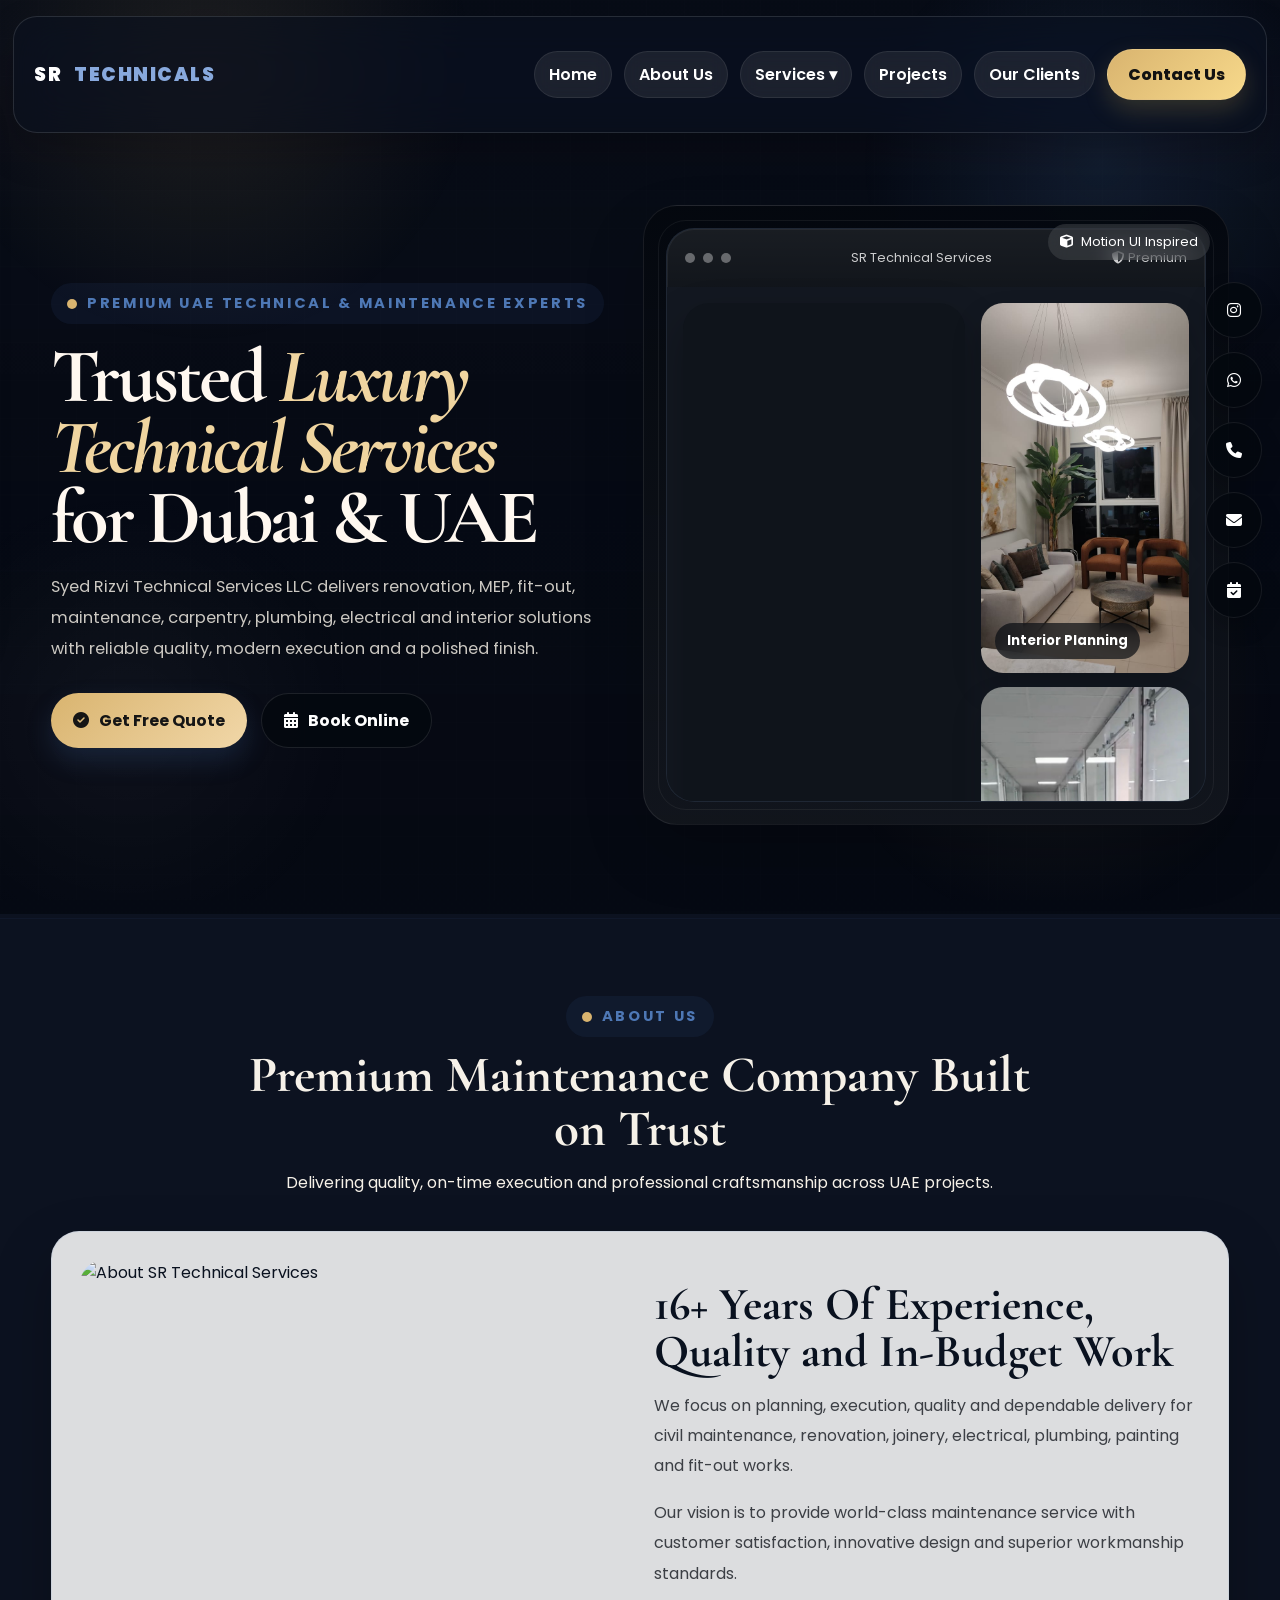
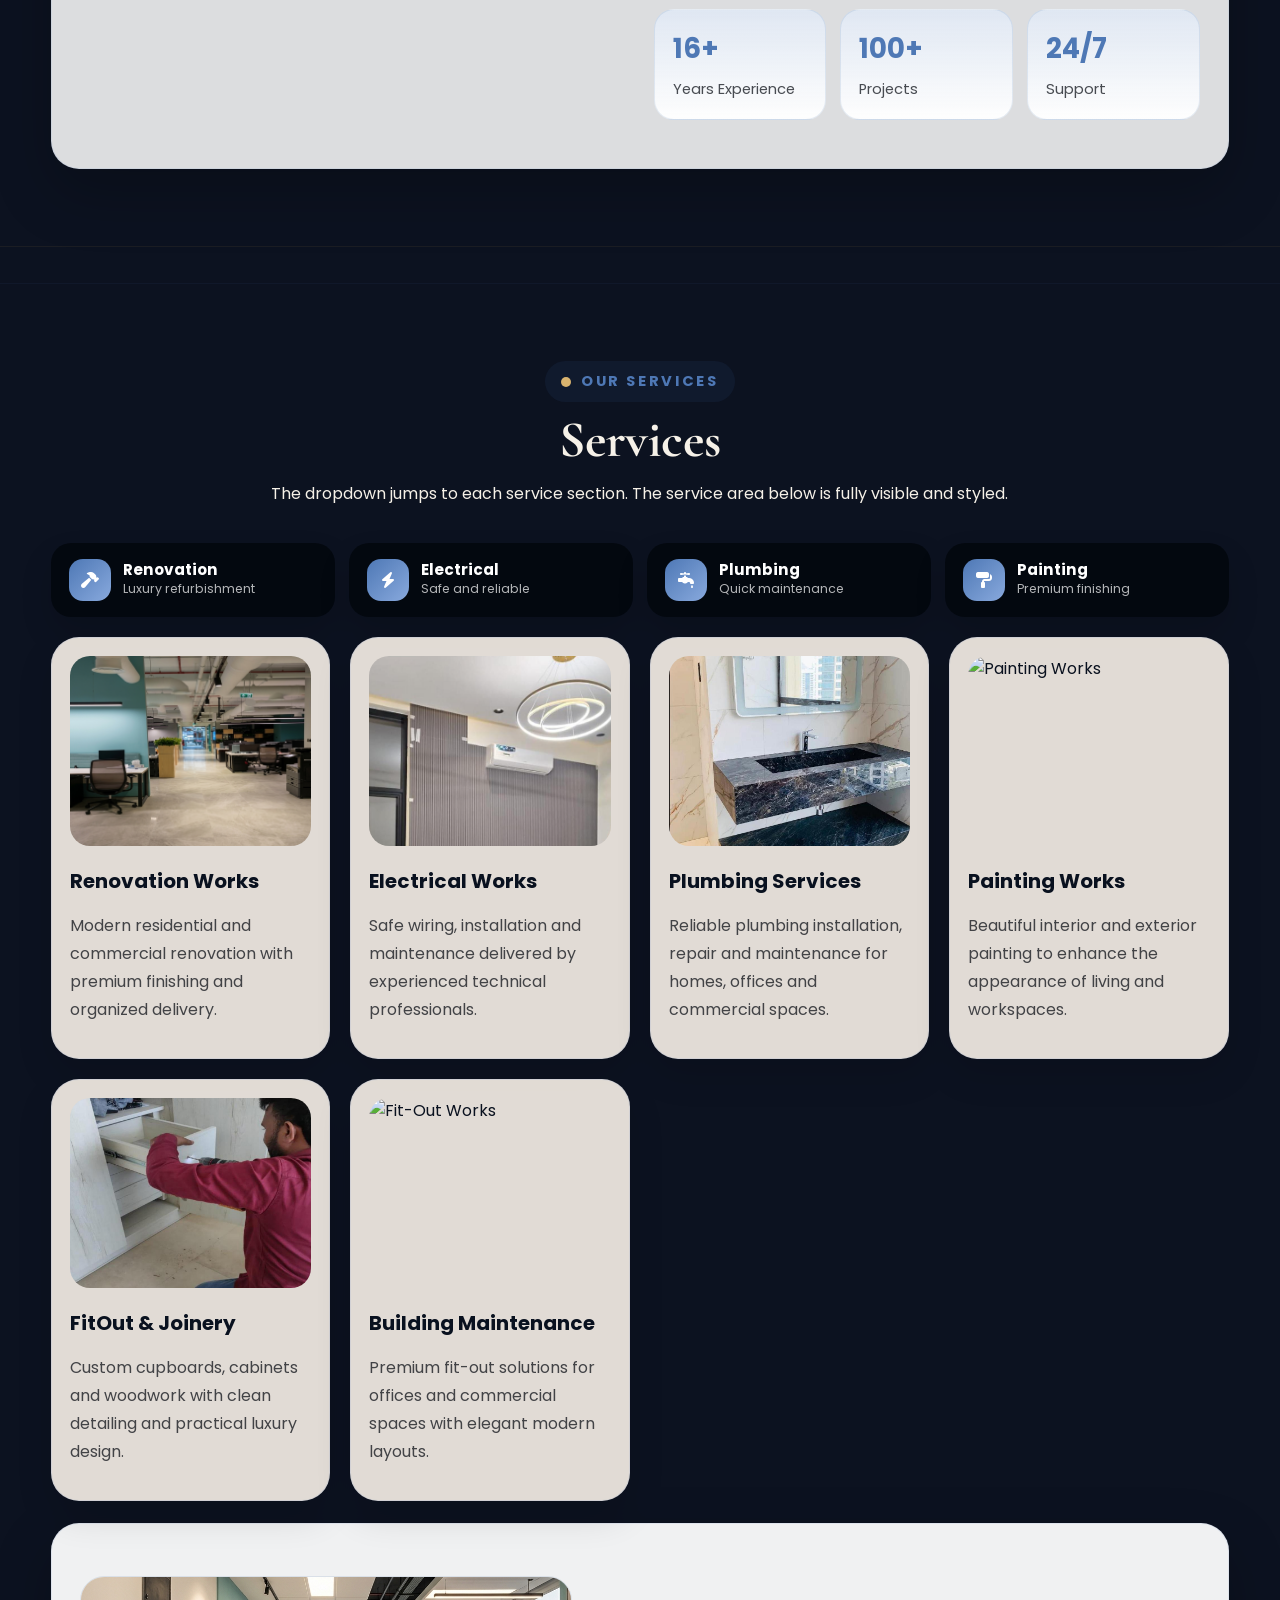
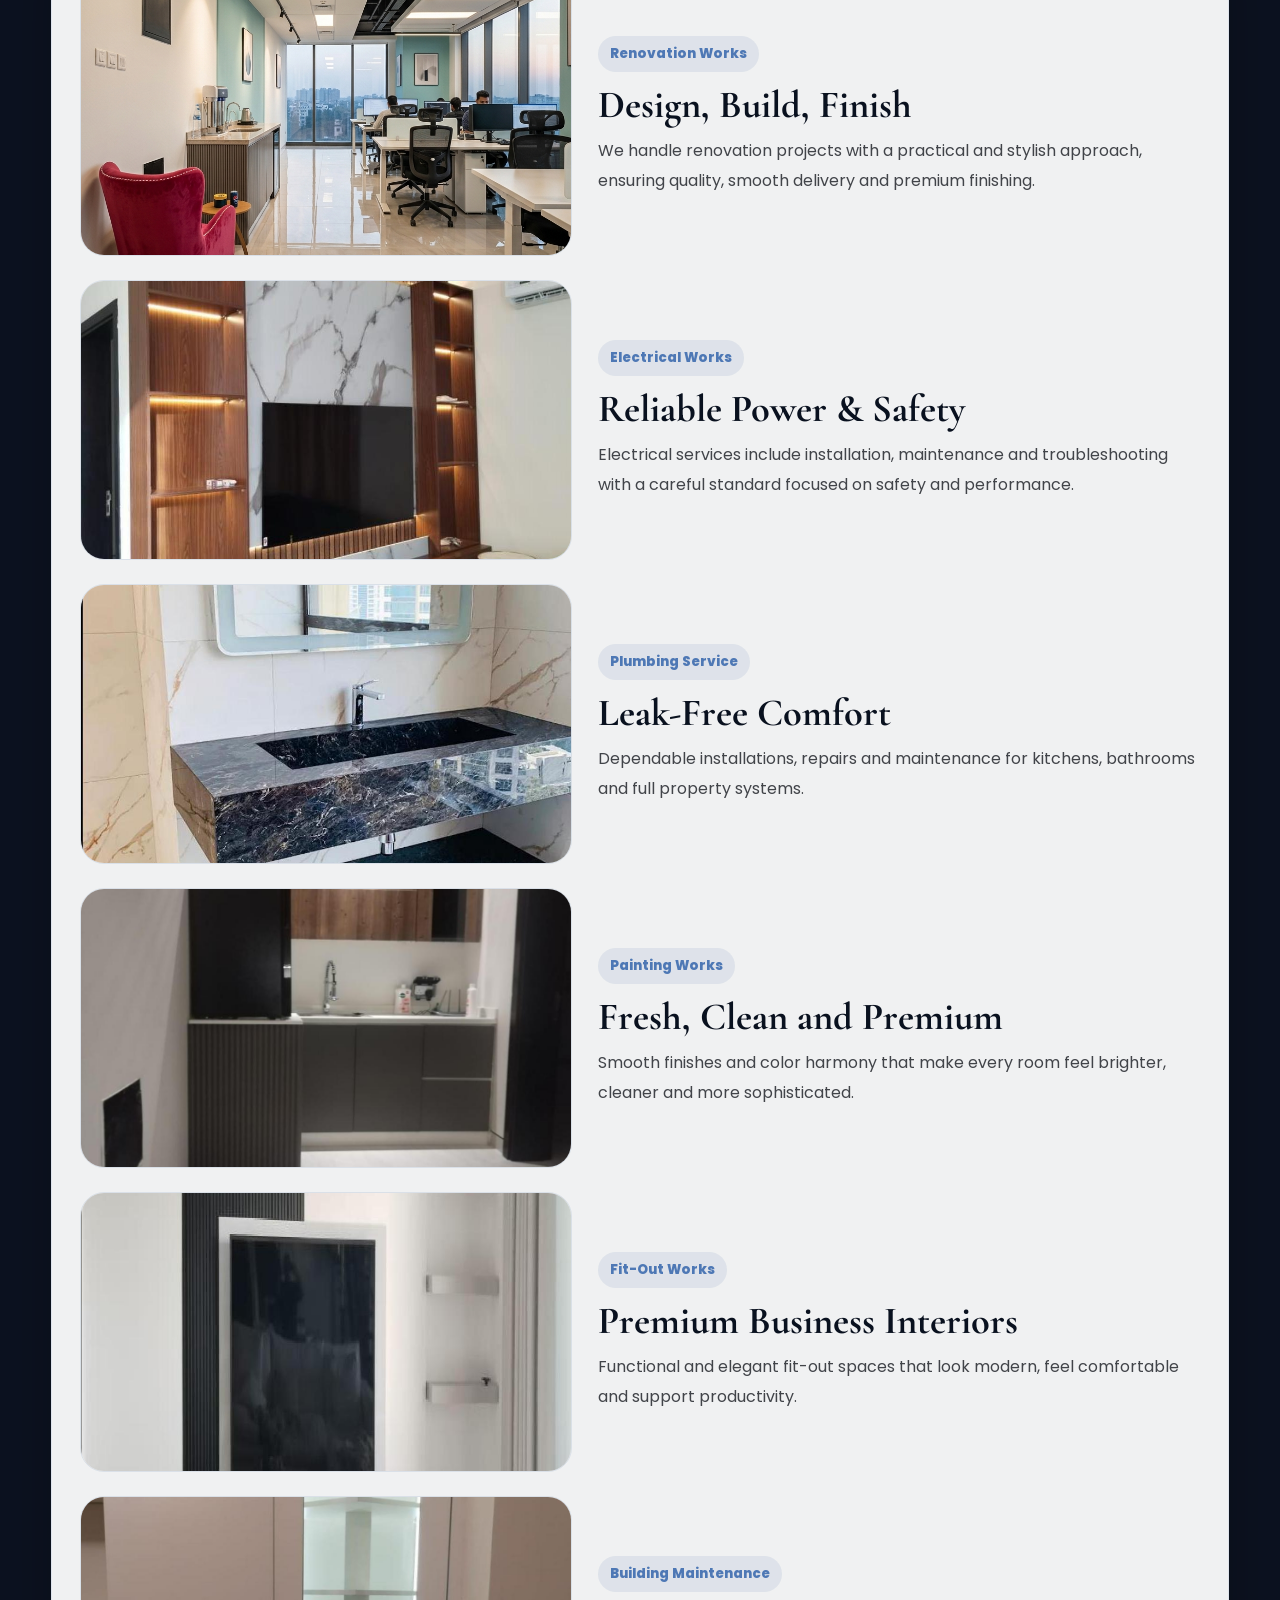
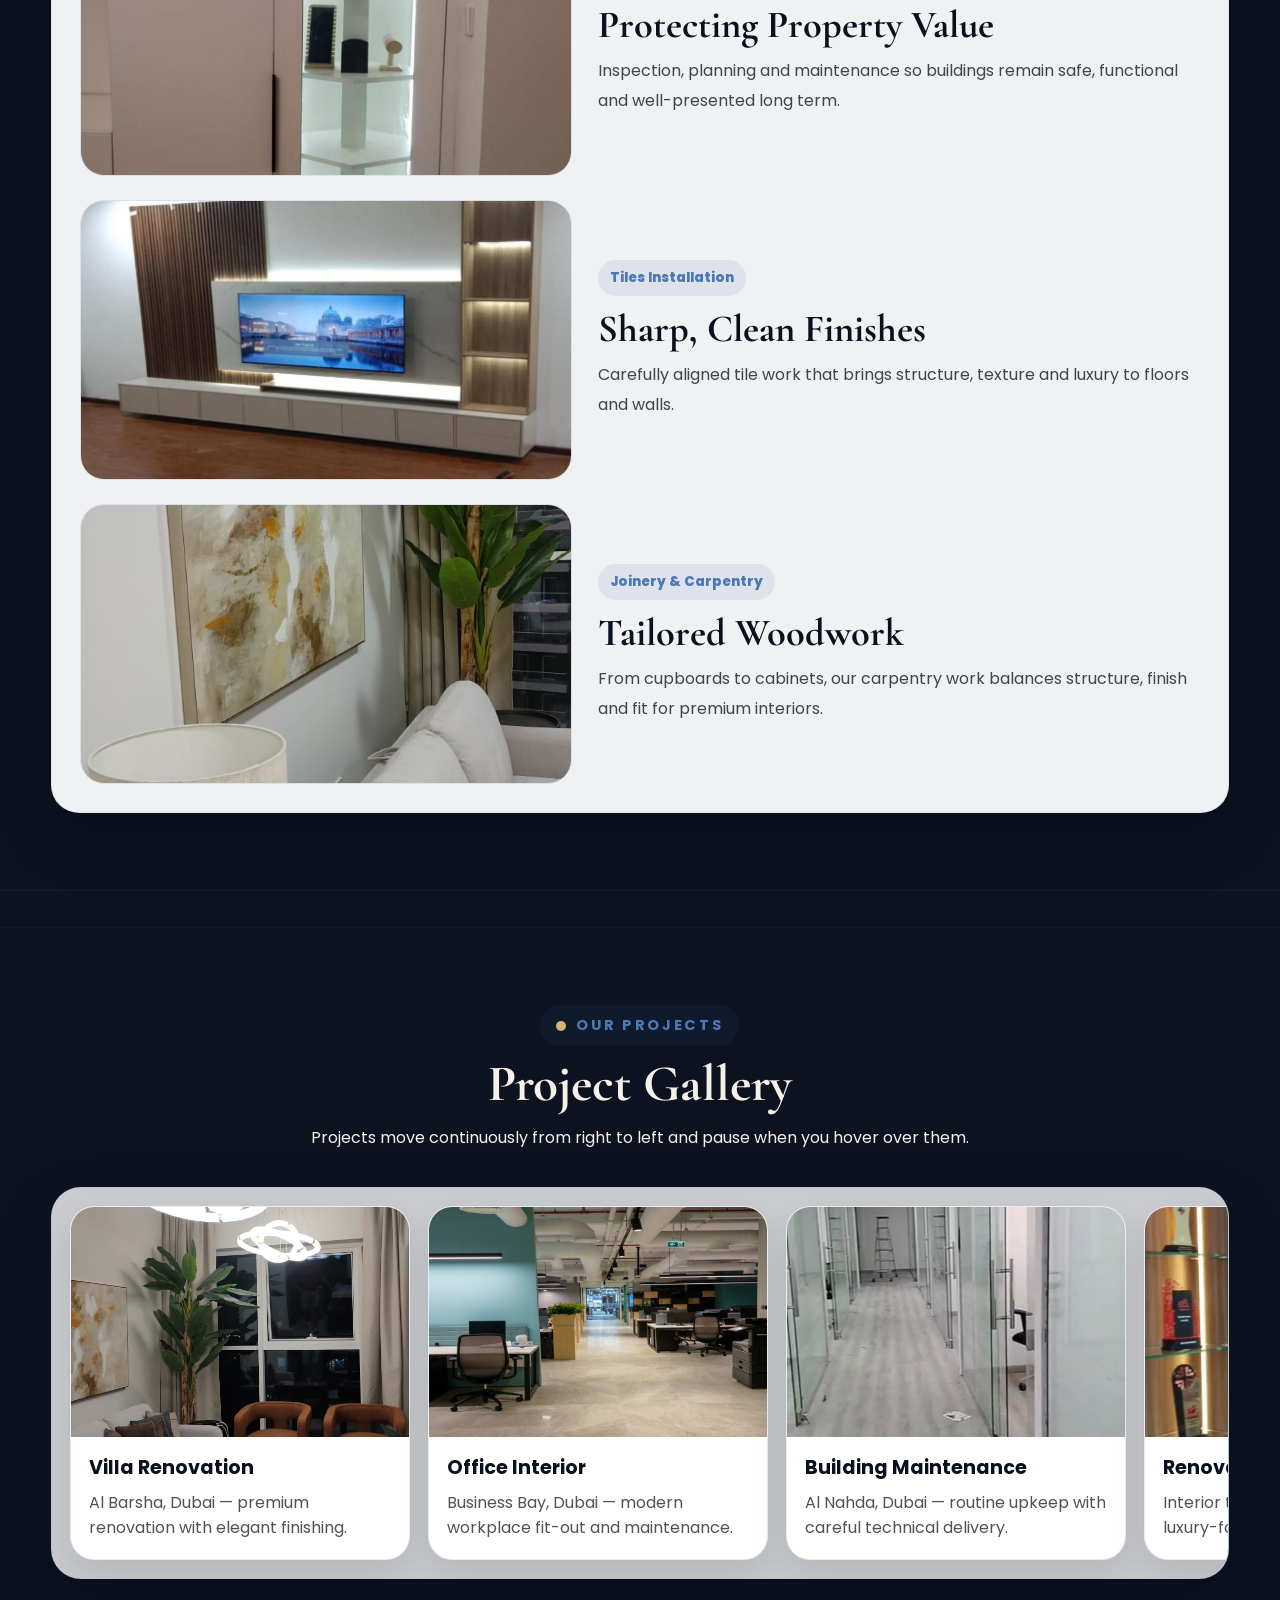
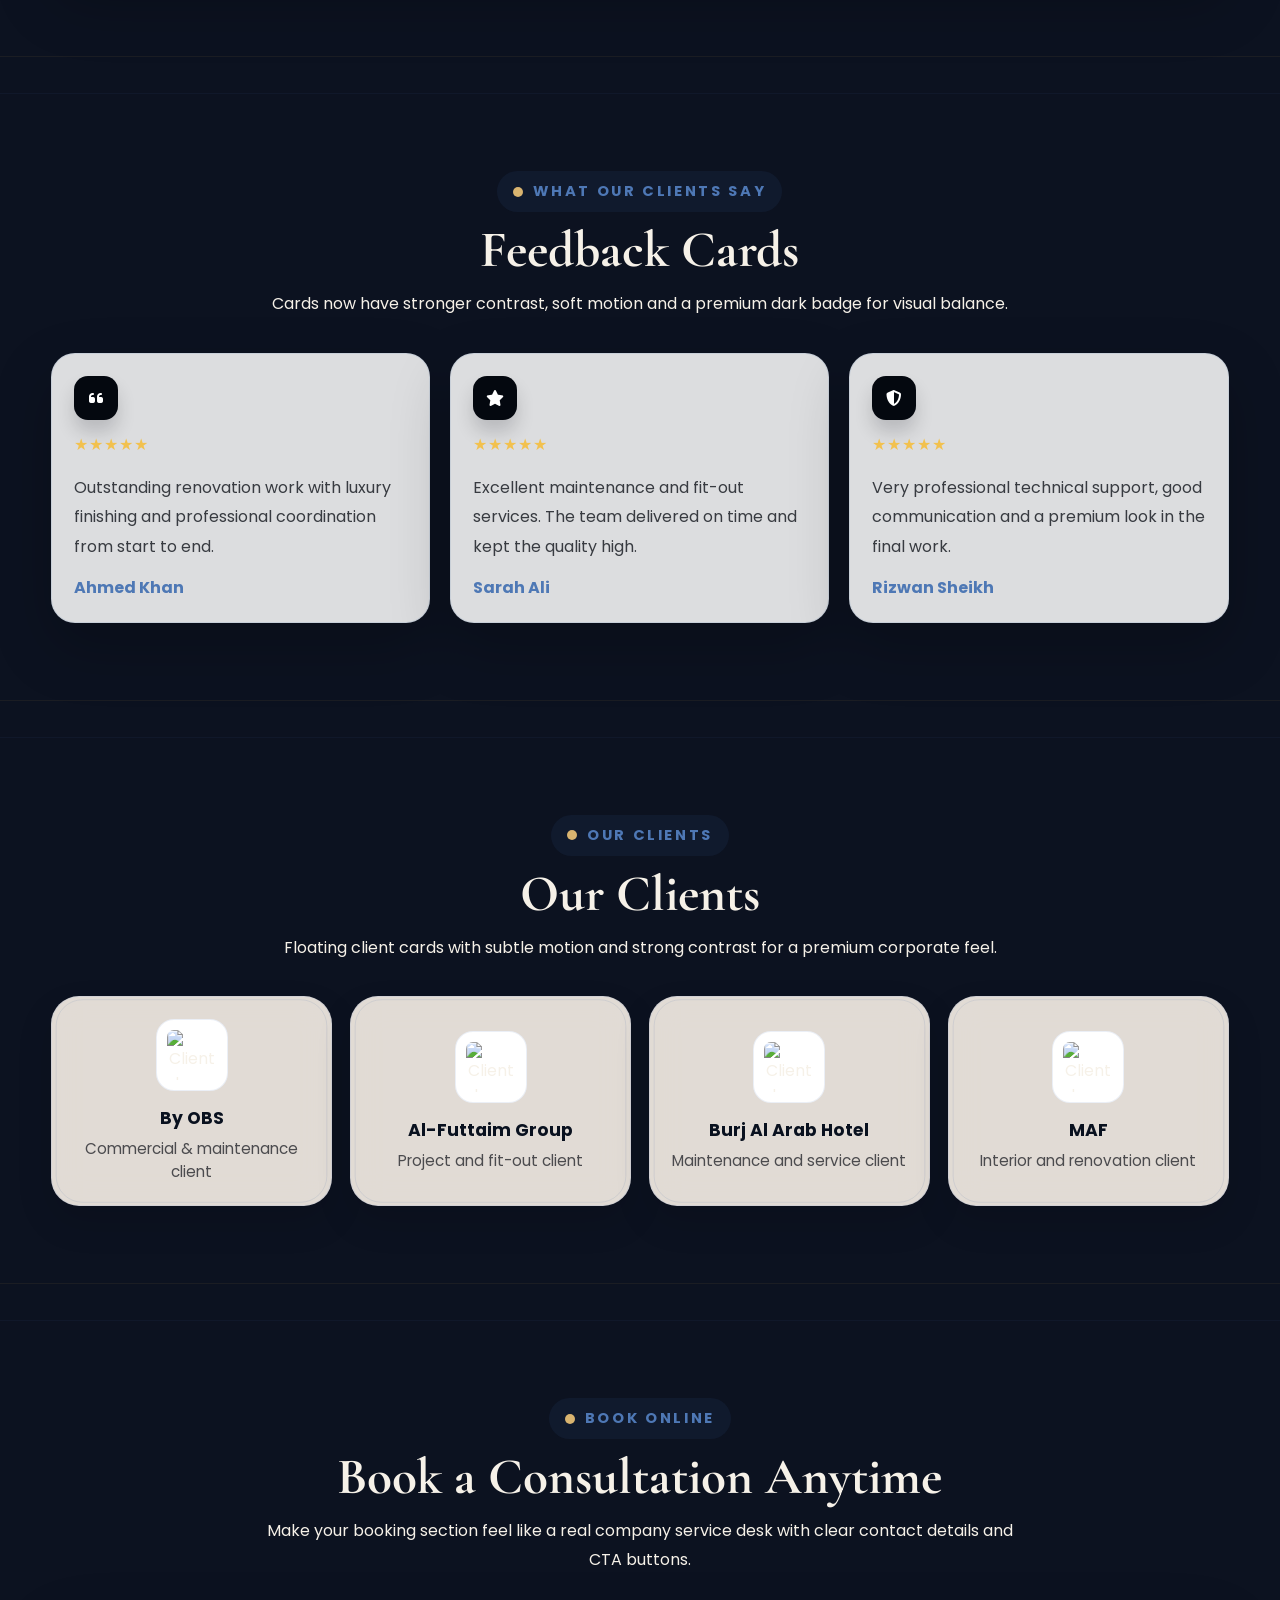
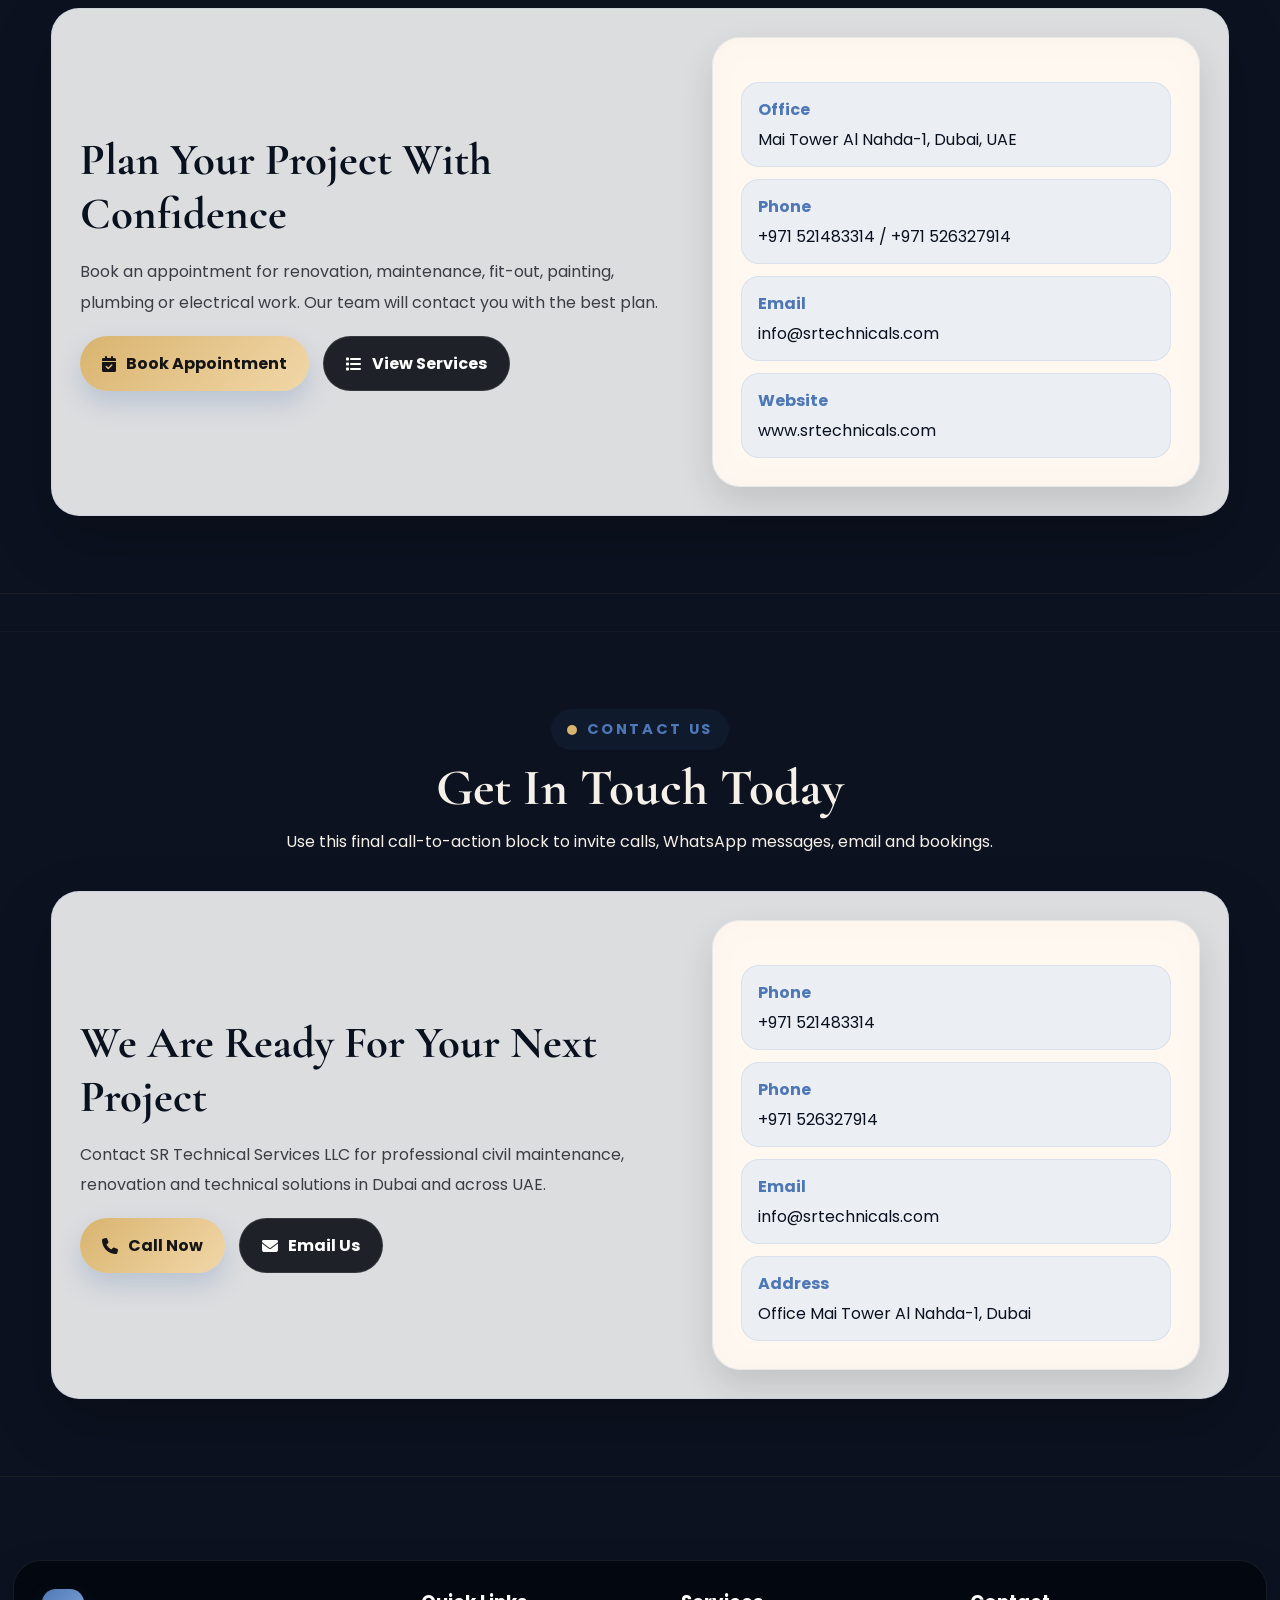
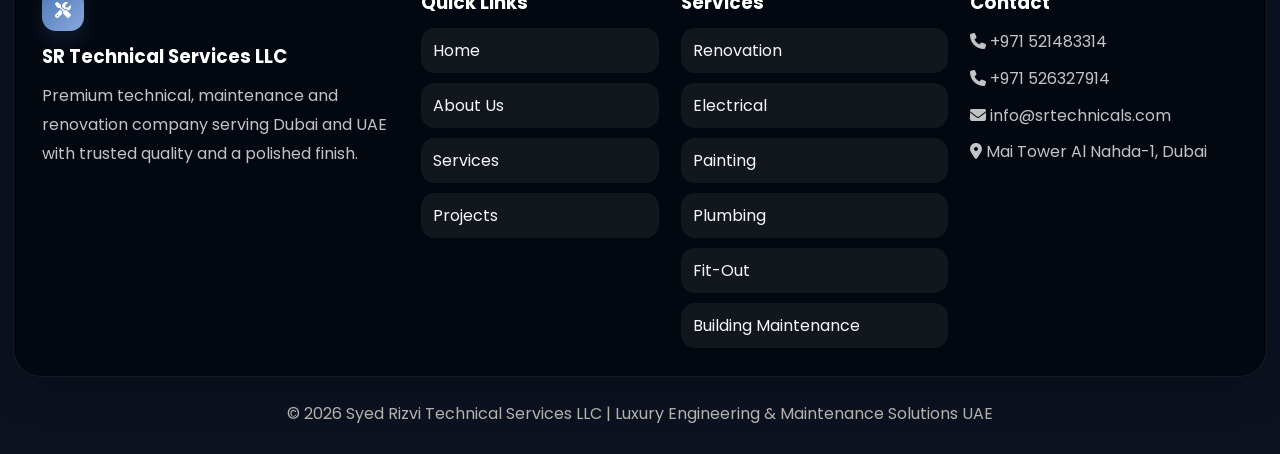
==== commit 01b96dbe: "update" ====
--- a/index.html
+++ b/index.html
@@ -583,14 +583,14 @@
               <div class="thumb-grid">
                 <div class="thumb">
                   <img
-                    src="images\sr1.jpg"
+                    src="media\images\sr1.jpg"
                     alt="Project preview"
                   />
                   <div class="thumb-label">Interior Planning</div>
                 </div>
                 <div class="thumb">
                   <img
-                    src="images\sr3.jpg"
+                    src="media\images\sr3.jpg"
                     alt="Project preview"
                   />
                   <div class="thumb-label">Painting & Finishing</div>
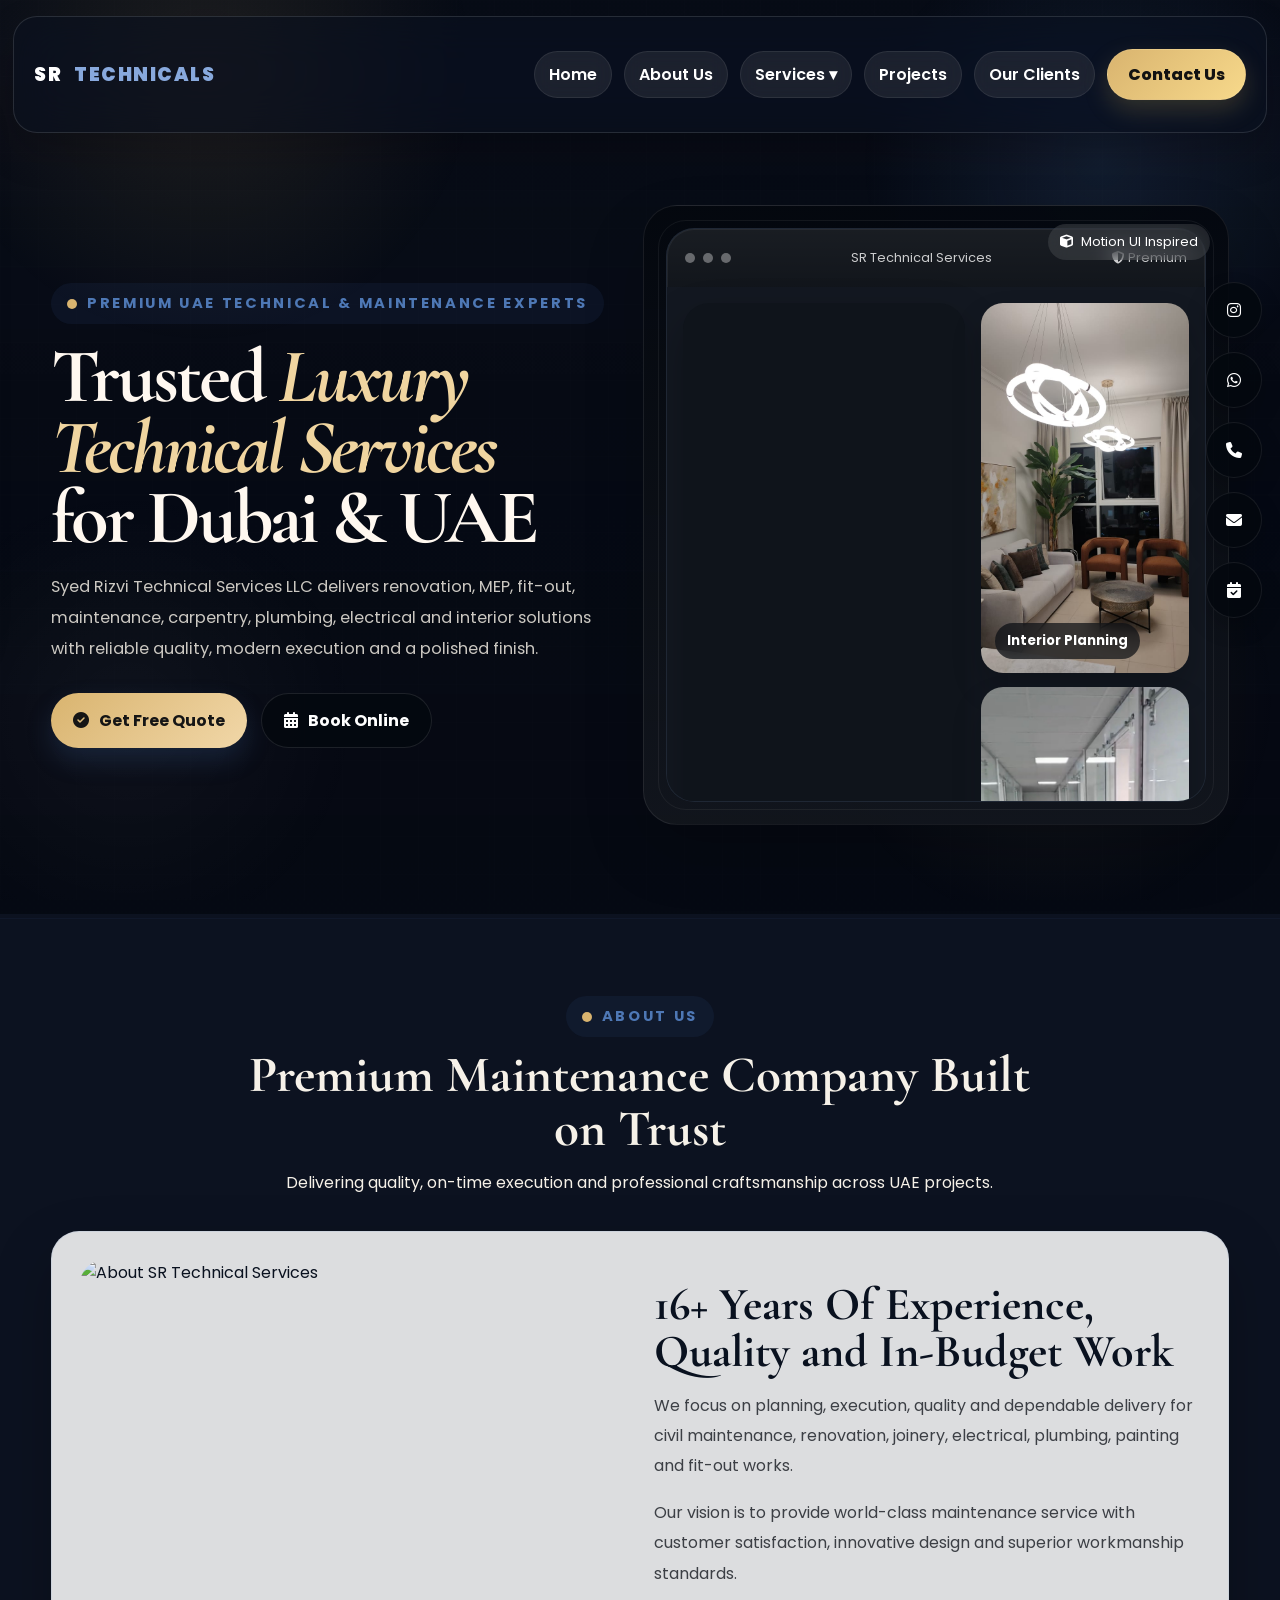
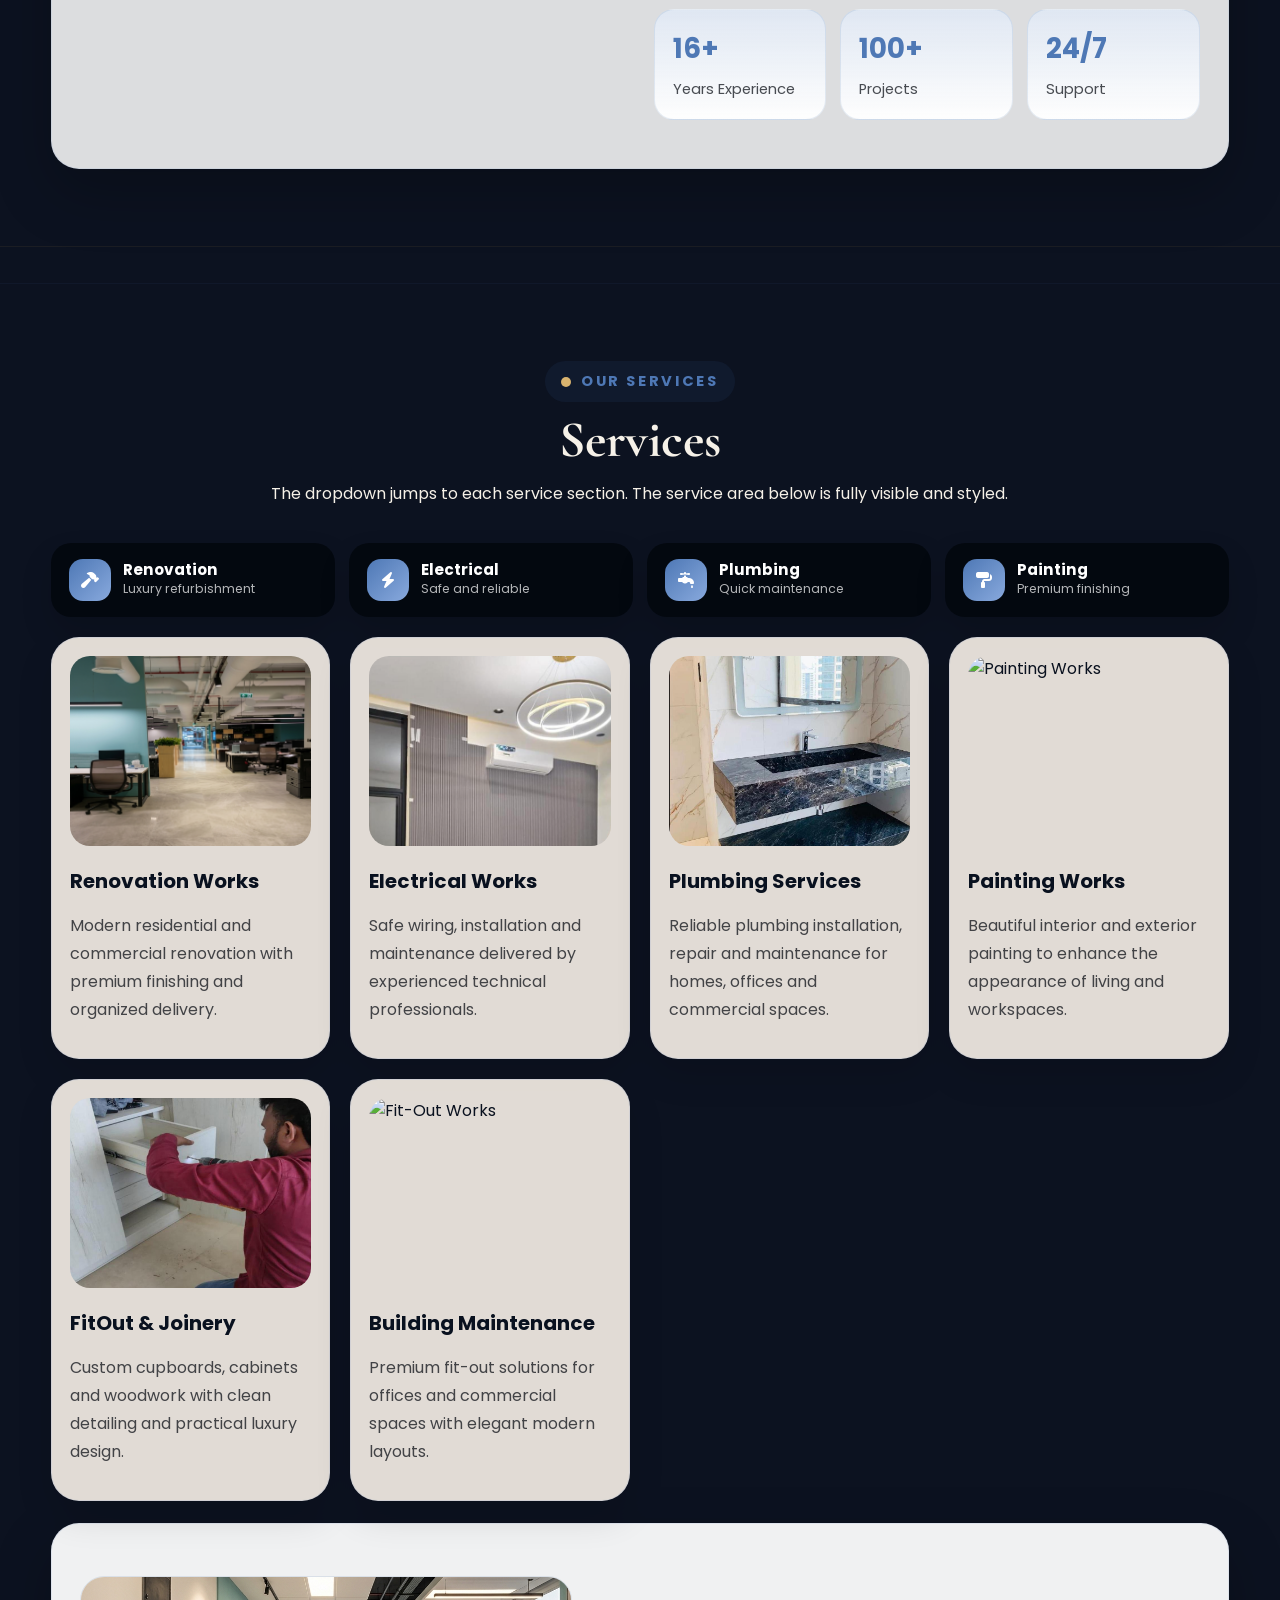
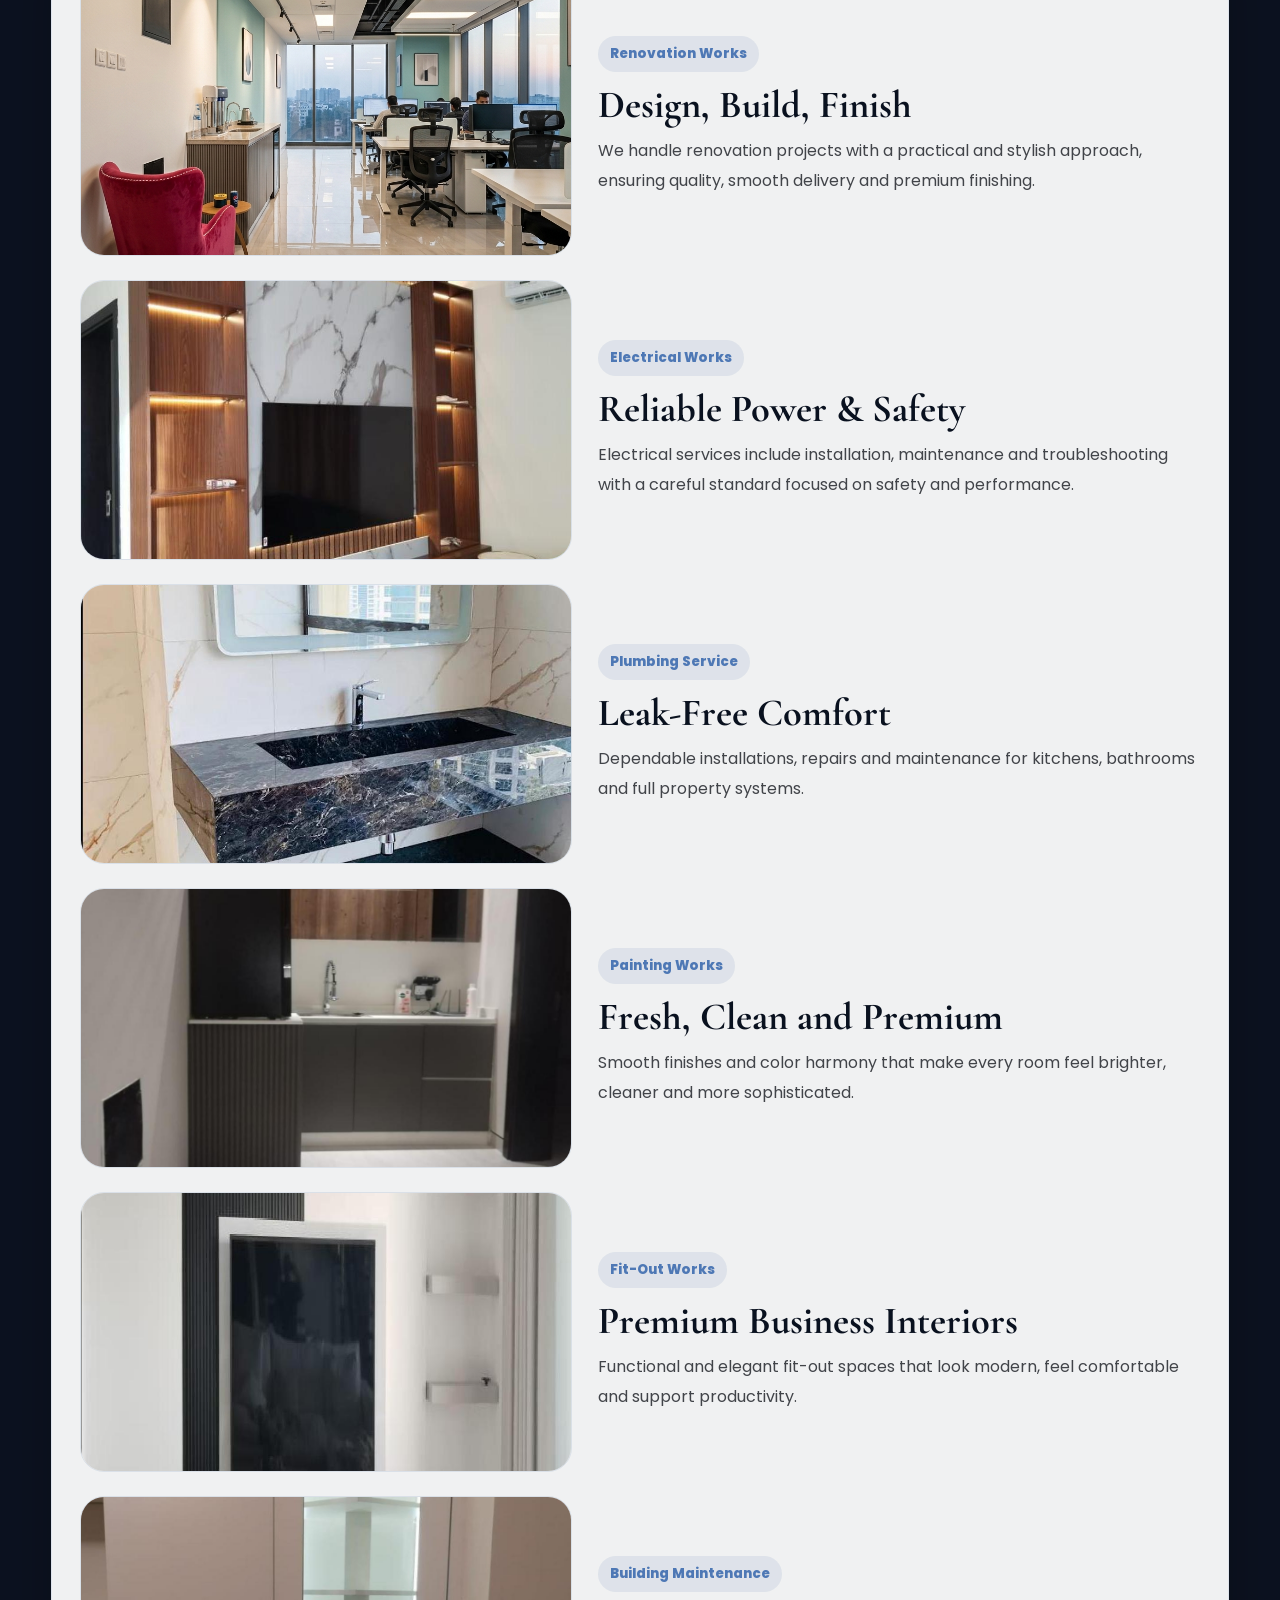
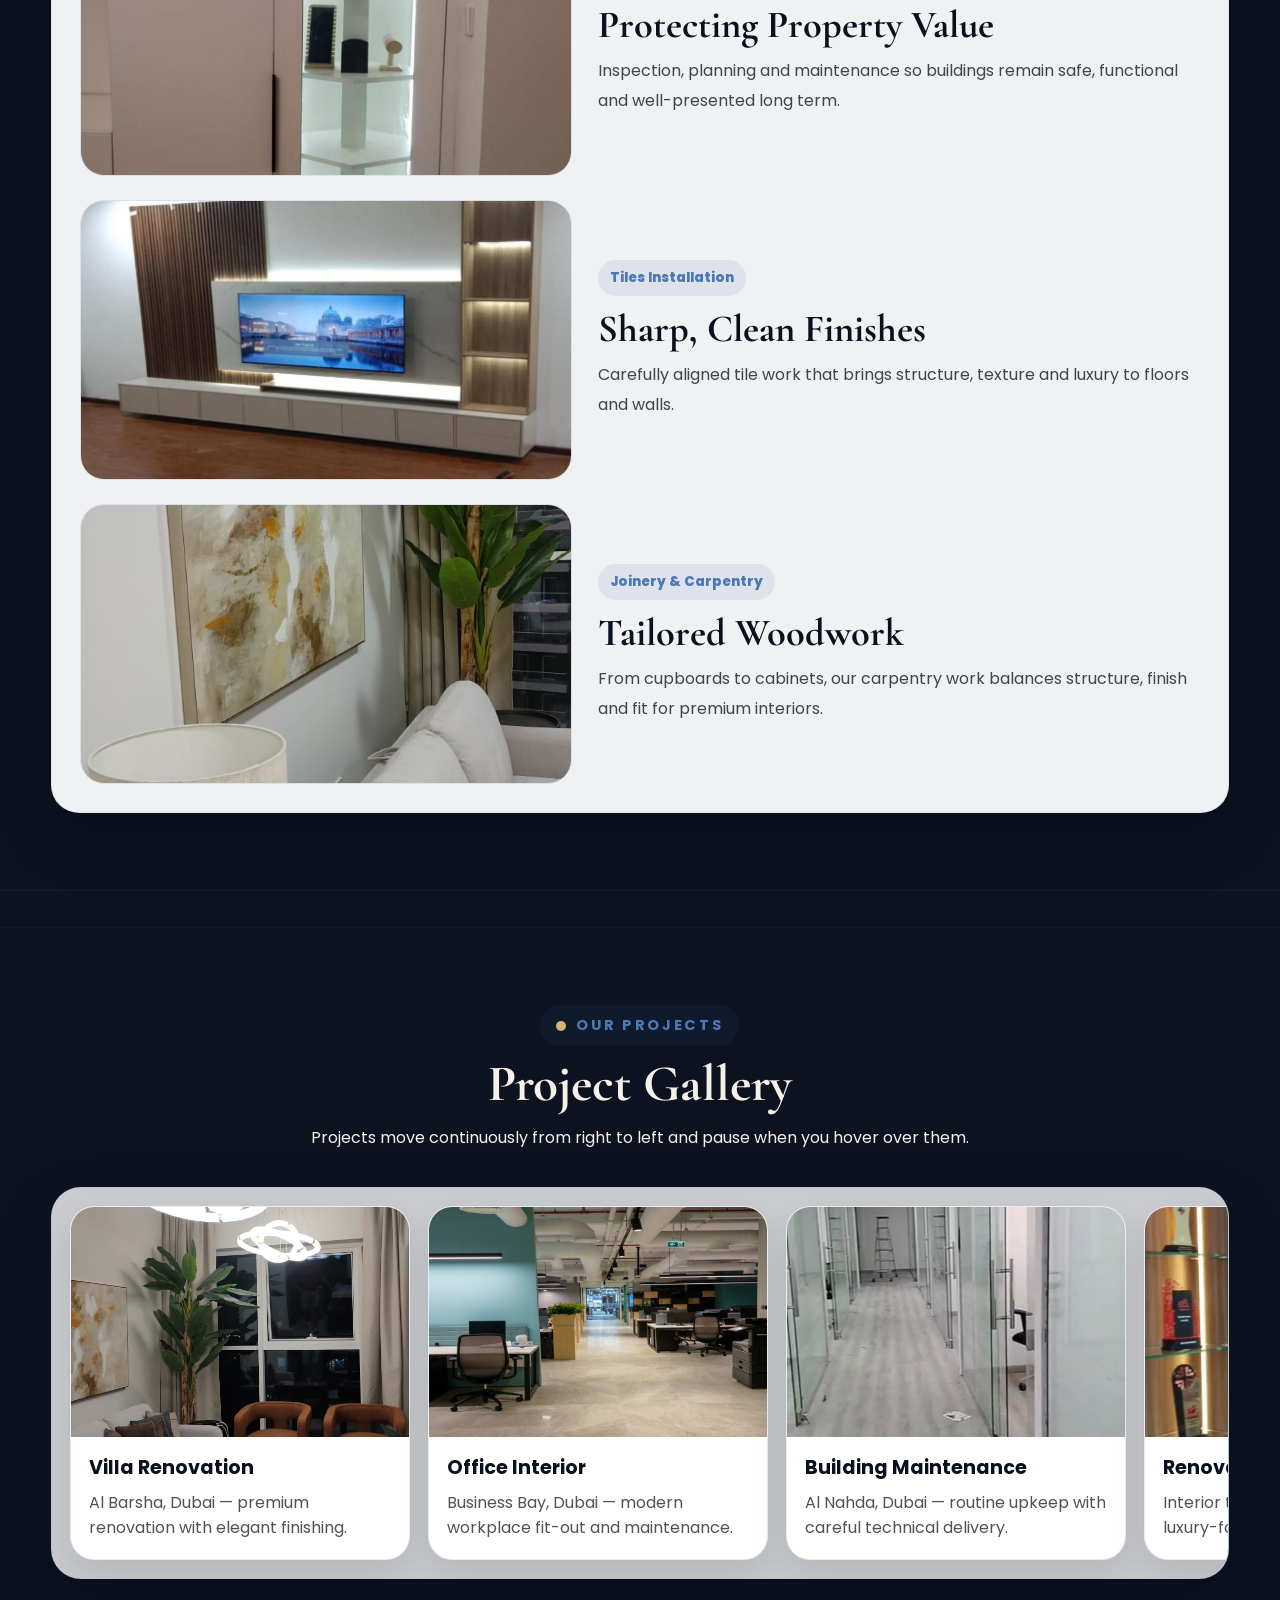
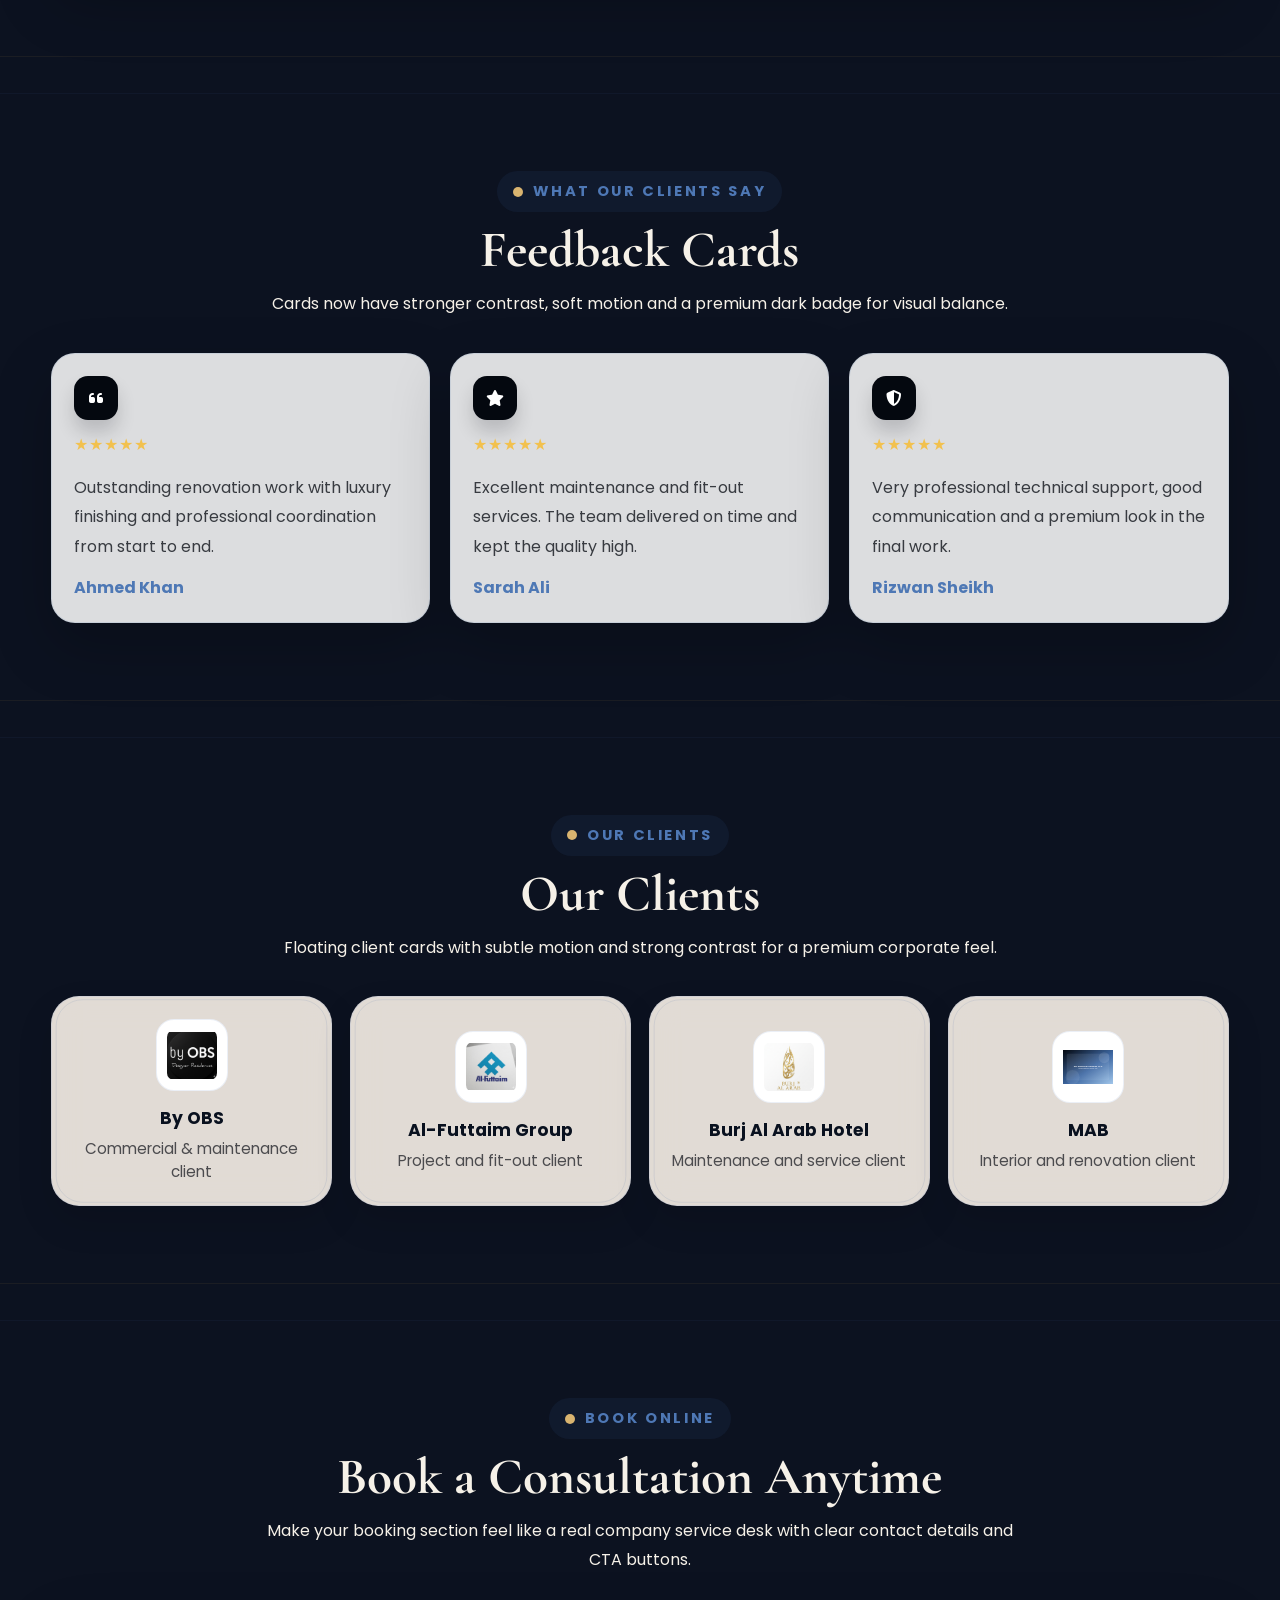
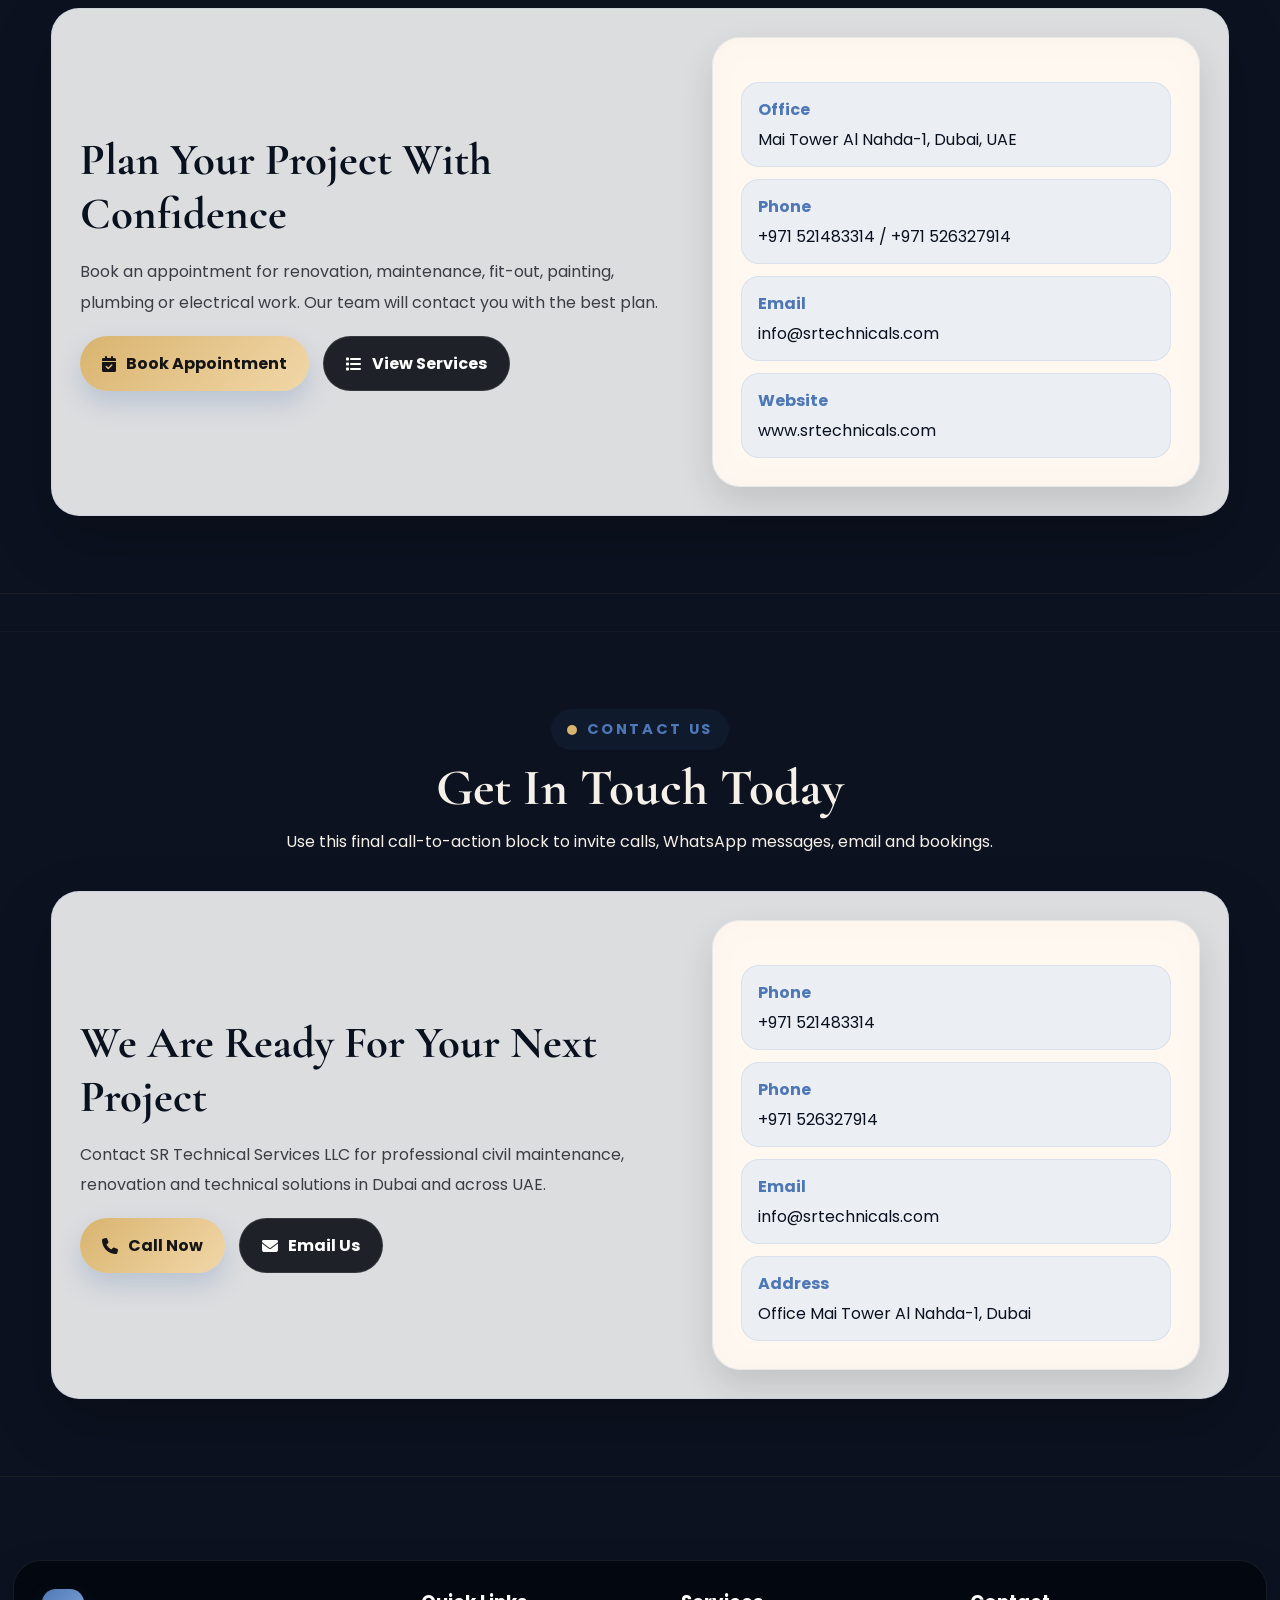
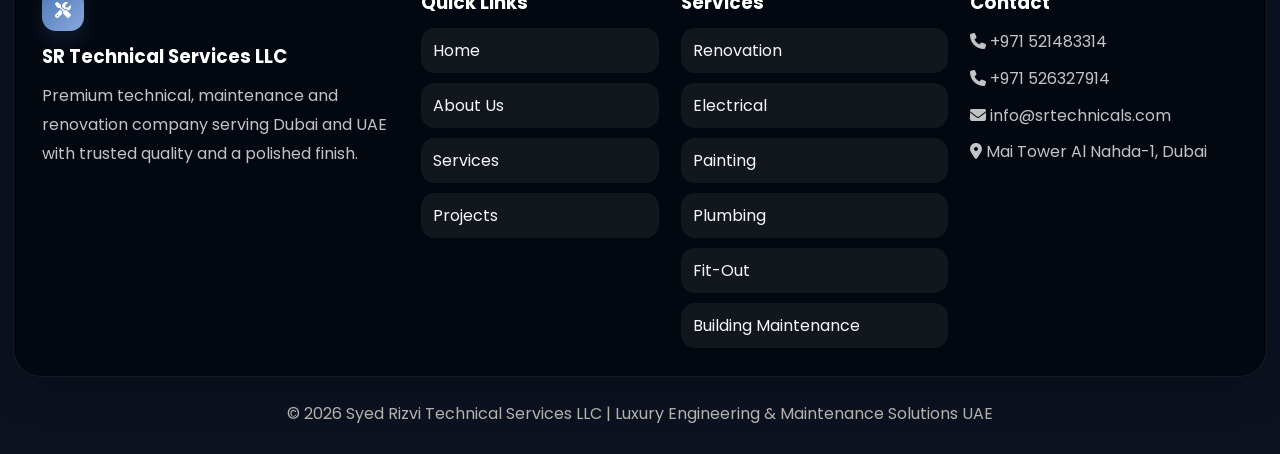
==== commit c1d5851d: "update" ====
--- a/index.html
+++ b/index.html
@@ -183,7 +183,7 @@
           <p>Modern residential and commercial renovation with premium finishing and organized delivery.</p>
         </a>
         <a href="electricalWork.html" class="service-card glass">
-          <img src="images/image3.jpeg" alt="Electrical Works">
+          <img src="media/images/image3.jpeg" alt="Electrical Works">
           <h3>Electrical Works</h3>
           <p>Safe wiring, installation and maintenance delivered by experienced technical professionals.</p>
         </a>
@@ -219,15 +219,15 @@
           <div><div class="service-badge"><a href="electricalWork.html">Electrical Works</a></div><h3>Reliable Power & Safety</h3><p>Electrical services include installation, maintenance and troubleshooting with a careful standard focused on safety and performance.</p></div>
         </div>
         <div class="service-detail" id="service-plumbing">
-          <img src="images/image4.jpeg" alt="Plumbing detail">
+          <img src="media/images/image4.jpeg" alt="Plumbing detail">
           <div><div class="service-badge"><a href="plumbingWork.html">Plumbing Service</a></div><h3>Leak-Free Comfort</h3><p>Dependable installations, repairs and maintenance for kitchens, bathrooms and full property systems.</p></div>
         </div>
         <div class="service-detail" id="service-painting">
-          <img src="images/image2.png" alt="Painting detail">
+          <img src="media/images/image2.png" alt="Painting detail">
           <div><div class="service-badge"><a href="paintWork.html">Painting Works</a></div><h3>Fresh, Clean and Premium</h3><p>Smooth finishes and color harmony that make every room feel brighter, cleaner and more sophisticated.</p></div>
         </div>
         <div class="service-detail" id="service-fitout">
-          <img src="images/image1.png" alt="Fitout detail">
+          <img src="media/images/image1.png" alt="Fitout detail">
           <div><div class="service-badge"><a href="fitoutJoineryWork.html">Fit-Out Works</a></div><h3>Premium Business Interiors</h3><p>Functional and elegant fit-out spaces that look modern, feel comfortable and support productivity.</p></div>
         </div>
         <div class="service-detail" id="service-maintenance">
@@ -294,10 +294,10 @@
         <p>Floating client cards with subtle motion and strong contrast for a premium corporate feel.</p>
       </div>
       <div class="client-grid">
-        <div class="client-card glass"><img src="images/client1.png" alt="Al Futtaim logo"><h3>By OBS </h3><p>Commercial & maintenance client</p></div>
-        <div class="client-card glass"><img src="images/client2.png" alt="Alef Group logo"><h3>Al-Futtaim Group</h3><p>Project and fit-out client</p></div>
-        <div class="client-card glass"><img src="images/client3.png" alt="Mai Tower logo"><h3>Burj Al Arab hotel</h3><p>Maintenance and service client</p></div>
-        <div class="client-card glass"><img src="images/client4.png" alt="Business Bay logo"><h3>MAF</h3><p>Interior and renovation client</p></div>
+        <div class="client-card glass"><img src="media/images/client1.png" alt="Al Futtaim logo"><h3>By OBS </h3><p>Commercial & maintenance client</p></div>
+        <div class="client-card glass"><img src="media/images/client2.png" alt="Alef Group logo"><h3>Al-Futtaim Group</h3><p>Project and fit-out client</p></div>
+        <div class="client-card glass"><img src="media/images/client3.png" alt="Mai Tower logo"><h3>Burj Al Arab hotel</h3><p>Maintenance and service client</p></div>
+        <div class="client-card glass"><img src="media/images/client4.png" alt="Business Bay logo"><h3>MAF</h3><p>Interior and renovation client</p></div>
       </div>
     </div>
   </section>
@@ -705,7 +705,7 @@
         <div class="services-grid" style="margin-top: 20px">
           <a href="renovationWork.html" class="service-card glass">
             <img
-              src="images/image1.png"
+              src="media/images/image1.png"
               alt="Renovation Works"
             />
             <h3>Renovation Works</h3>
@@ -716,7 +716,7 @@
           </a>
           <a href="electricalWork.html" class="service-card glass">
             <img
-              src="images/eImage14.jpeg"
+              src="media/images/eImage14.jpeg"
               alt="Electrical Works"
             />
             <h3>Electrical Works</h3>
@@ -727,7 +727,7 @@
           </a>
           <a href="plumbingWork.html" class="service-card glass">
             <img
-              src="images/rImage4.jpeg"
+              src="media/images/rImage4.jpeg"
               alt="Plumbing Services"
             />
             <h3>Plumbing Services</h3>
@@ -749,7 +749,7 @@
           </a>
           <a href="fitoutJoineryWork.html" class="service-card glass">
             <img
-              src="images/fImage4.jpeg"
+              src="media/images/fImage4.jpeg"
               alt="Joinery and Carpentry"
             />
             <h3>FitOut & Joinery</h3>
@@ -777,7 +777,7 @@
         >
           <div class="service-detail" id="service-renovation">
             <img
-              src="images/image2.png"
+              src="media/images/image2.png"
               alt="Renovation detail"
             />
             <div>
@@ -794,7 +794,7 @@
           </div>
           <div class="service-detail" id="service-electrical">
             <img
-              src="images/eImage13.jpeg"
+              src="media/images/eImage13.jpeg"
               alt="Electrical detail"
             />
             <div>
@@ -811,7 +811,7 @@
           </div>
           <div class="service-detail" id="service-plumbing">
             <img
-              src="images/rImage4.jpeg"
+              src="media/images/rImage4.jpeg"
               alt="Plumbing detail"
             />
             <div>
@@ -827,7 +827,7 @@
           </div>
           <div class="service-detail" id="service-painting">
             <img
-              src="images/image5.jpeg"
+              src="media/images/image5.jpeg"
               alt="Painting detail"
             />
             <div>
@@ -843,7 +843,7 @@
           </div>
           <div class="service-detail" id="service-fitout">
             <img
-              src="images/image6.jpeg"
+              src="media/images/image6.jpeg"
               alt="Fitout detail"
             />
             <div>
@@ -859,7 +859,7 @@
           </div>
           <div class="service-detail" id="service-maintenance">
             <img
-              src="images/fImage7.jpeg"
+              src="media/images/fImage7.jpeg"
               alt="Maintenance detail"
             />
             <div>
@@ -875,7 +875,7 @@
           </div>
           <div class="service-detail" id="service-tiling">
             <img
-              src="images/Image7.jpeg"
+              src="media/images/Image7.jpeg"
               alt="Tiling detail"
             />
             <div>
@@ -891,7 +891,7 @@
           </div>
           <div class="service-detail" id="service-carpentry">
             <img
-              src="images/sr7.jpg"
+              src="media/images/sr7.jpg"
               alt="Carpentry detail"
             />
             <div>
@@ -927,7 +927,7 @@
           <div class="projects-track">
             <article class="project-card">
               <img
-                src="images/sr1.jpg"
+                src="media/images/sr1.jpg"
                 alt="Villa Renovation"
               />
               <div class="project-info">
@@ -939,7 +939,7 @@
             </article>
             <article class="project-card">
               <img
-                src="images/image1.png"
+                src="media/images/image1.png"
                 alt="Office Interior"
               />
               <div class="project-info">
@@ -952,7 +952,7 @@
             </article>
             <article class="project-card">
               <img
-                src="images/sr3.jpg"
+                src="media/images/sr3.jpg"
                 alt="Building Maintenance"
               />
               <div class="project-info">
@@ -965,7 +965,7 @@
             </article>
             <article class="project-card">
               <img
-                src="images/sr4.jpg"
+                src="media/images/sr4.jpg"
                 alt="Renovation Project"
               />
               <div class="project-info">
@@ -987,7 +987,7 @@
             </article>
             <article class="project-card">
               <img
-                src="images/image4.jpeg"
+                src="media/images/image4.jpeg"
                 alt="Fit-Out Project"
               />
               <div class="project-info">
@@ -997,7 +997,7 @@
             </article>
             <article class="project-card">
               <img
-                src="images/image8.PNG"
+                src="media/images/image8.PNG"
                 alt="Villa Renovation Duplicate"
               />
               <div class="project-info">
@@ -1086,7 +1086,7 @@
         <div class="client-grid">
           <div class="client-card glass">
             <img
-              src="https://images.unsplash.com/photo-1573164713714-d95e436ab8d6?q=80&w=600&auto=format&fit=crop"
+              src="media/images/client1.png"
               alt="Client logo"
             />
             <h3>By OBS</h3>
@@ -1094,7 +1094,7 @@
           </div>
           <div class="client-card glass">
             <img
-              src="https://images.unsplash.com/photo-1520607162513-77705c0f0d4a?q=80&w=600&auto=format&fit=crop"
+              src="media/images/client2.png"
               alt="Client logo"
             />
             <h3>Al-Futtaim Group</h3>
@@ -1102,7 +1102,7 @@
           </div>
           <div class="client-card glass">
             <img
-              src="https://images.unsplash.com/photo-1517248135467-4c7edcad34c4?q=80&w=600&auto=format&fit=crop"
+              src="media/images/client3.png"
               alt="Client logo"
             />
             <h3>Burj Al Arab Hotel</h3>
@@ -1110,10 +1110,10 @@
           </div>
           <div class="client-card glass">
             <img
-              src="https://images.unsplash.com/photo-1486406146926-c627a92ad1ab?q=80&w=600&auto=format&fit=crop"
+              src="media/images/client5.png"
               alt="Client logo"
             />
-            <h3>MAF</h3>
+            <h3>MAB</h3>
             <p>Interior and renovation client</p>
           </div>
         </div>
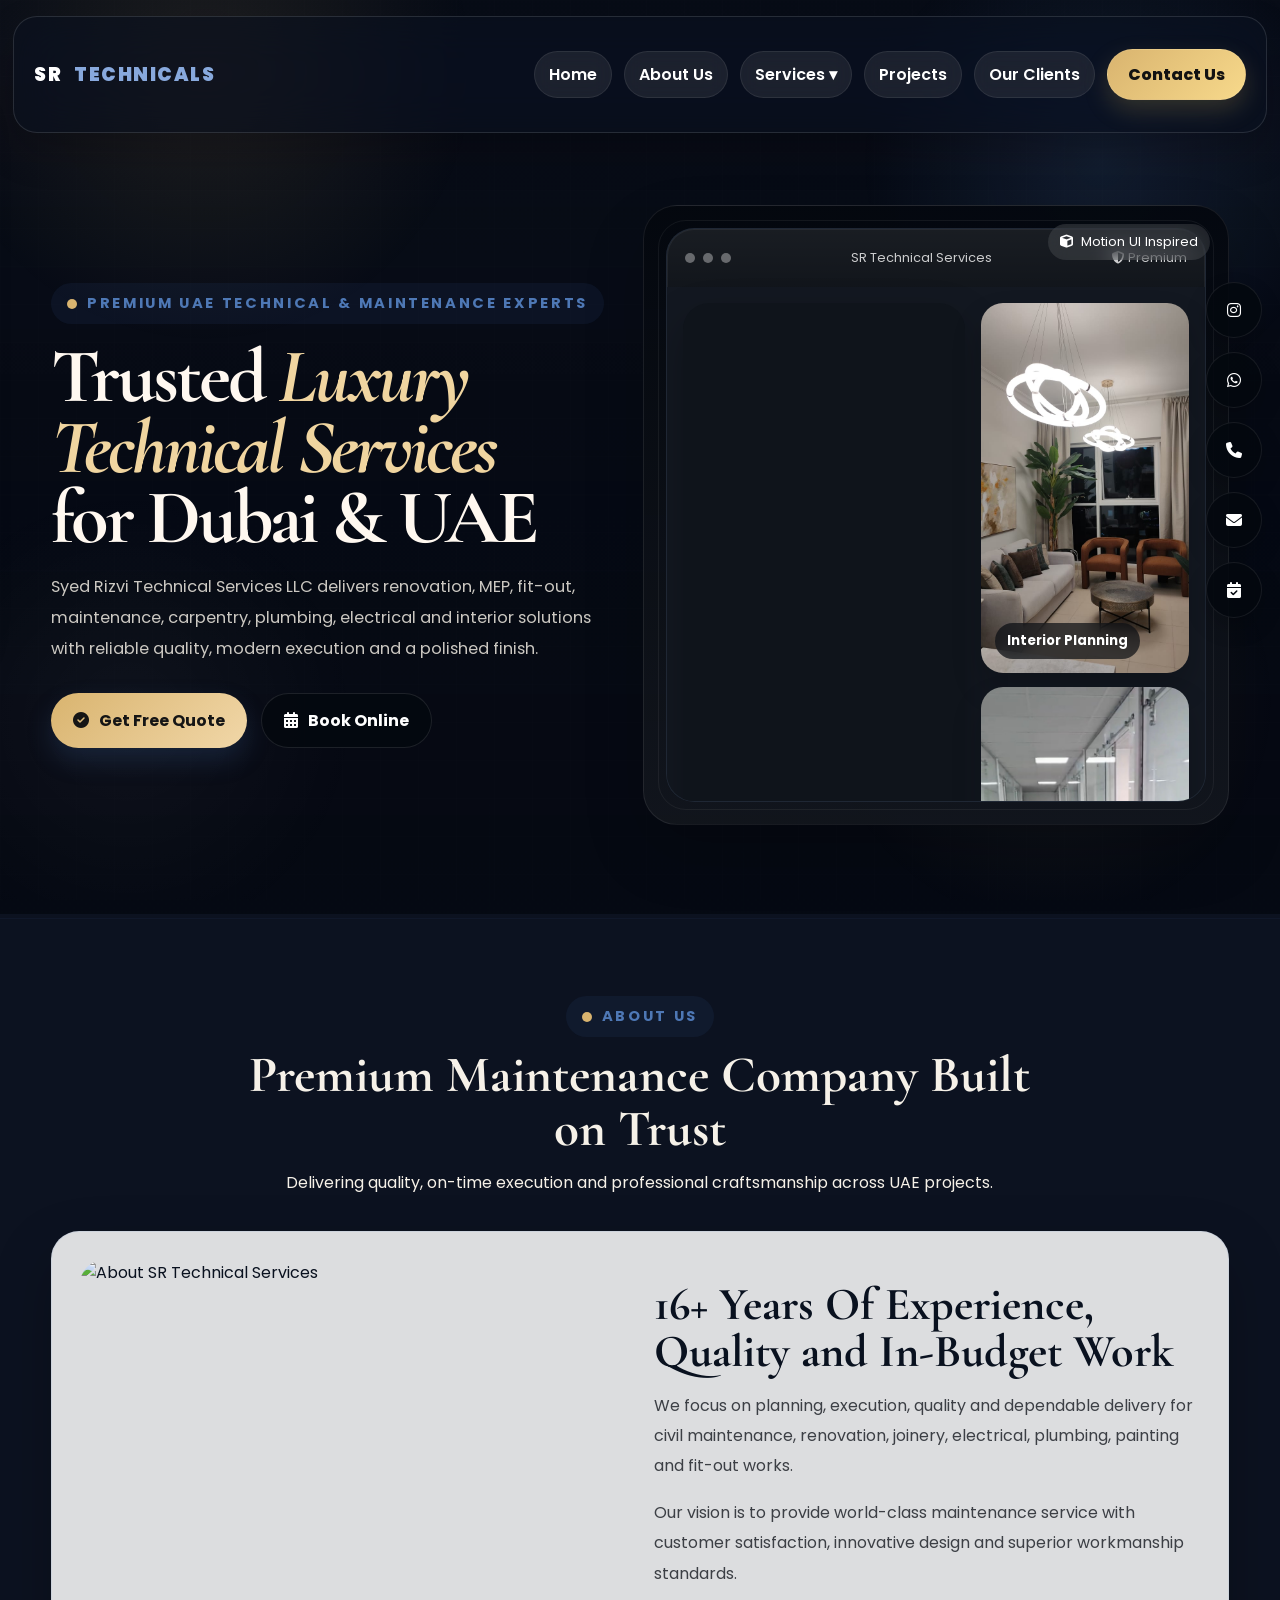
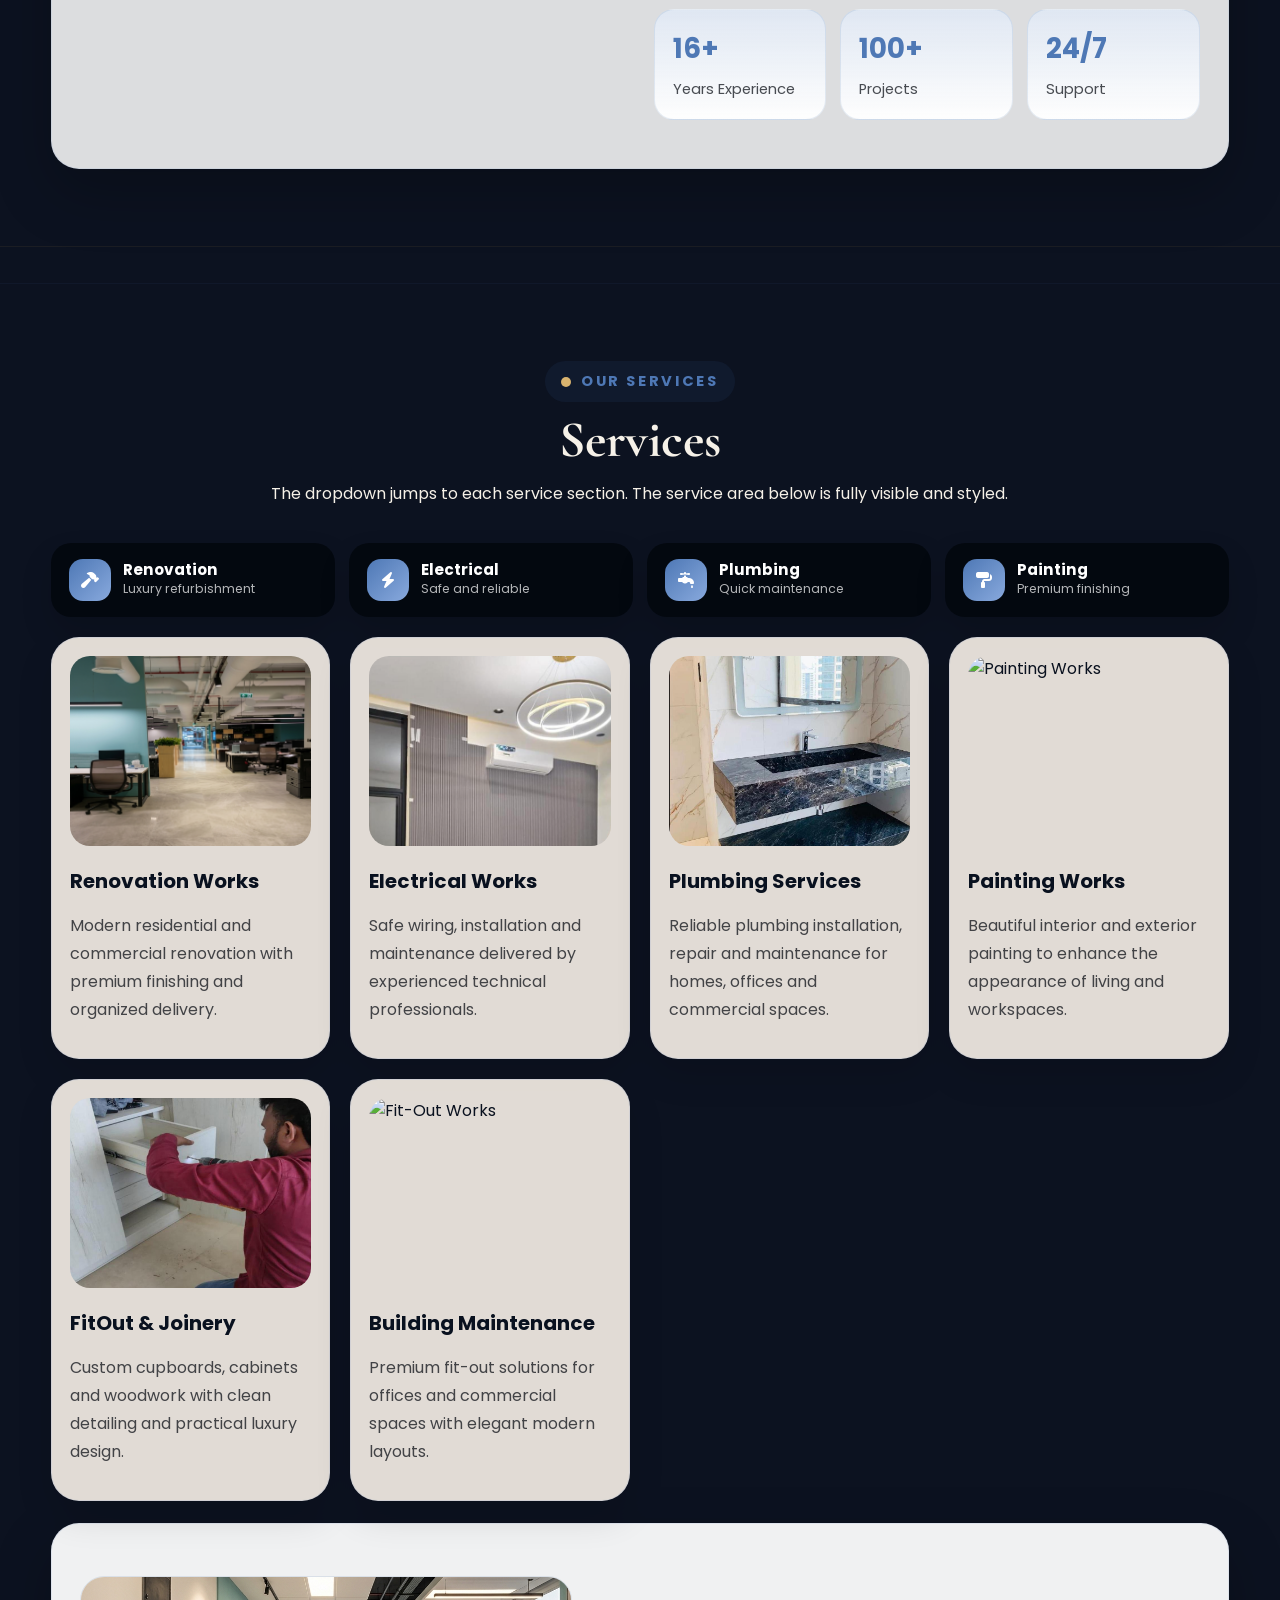
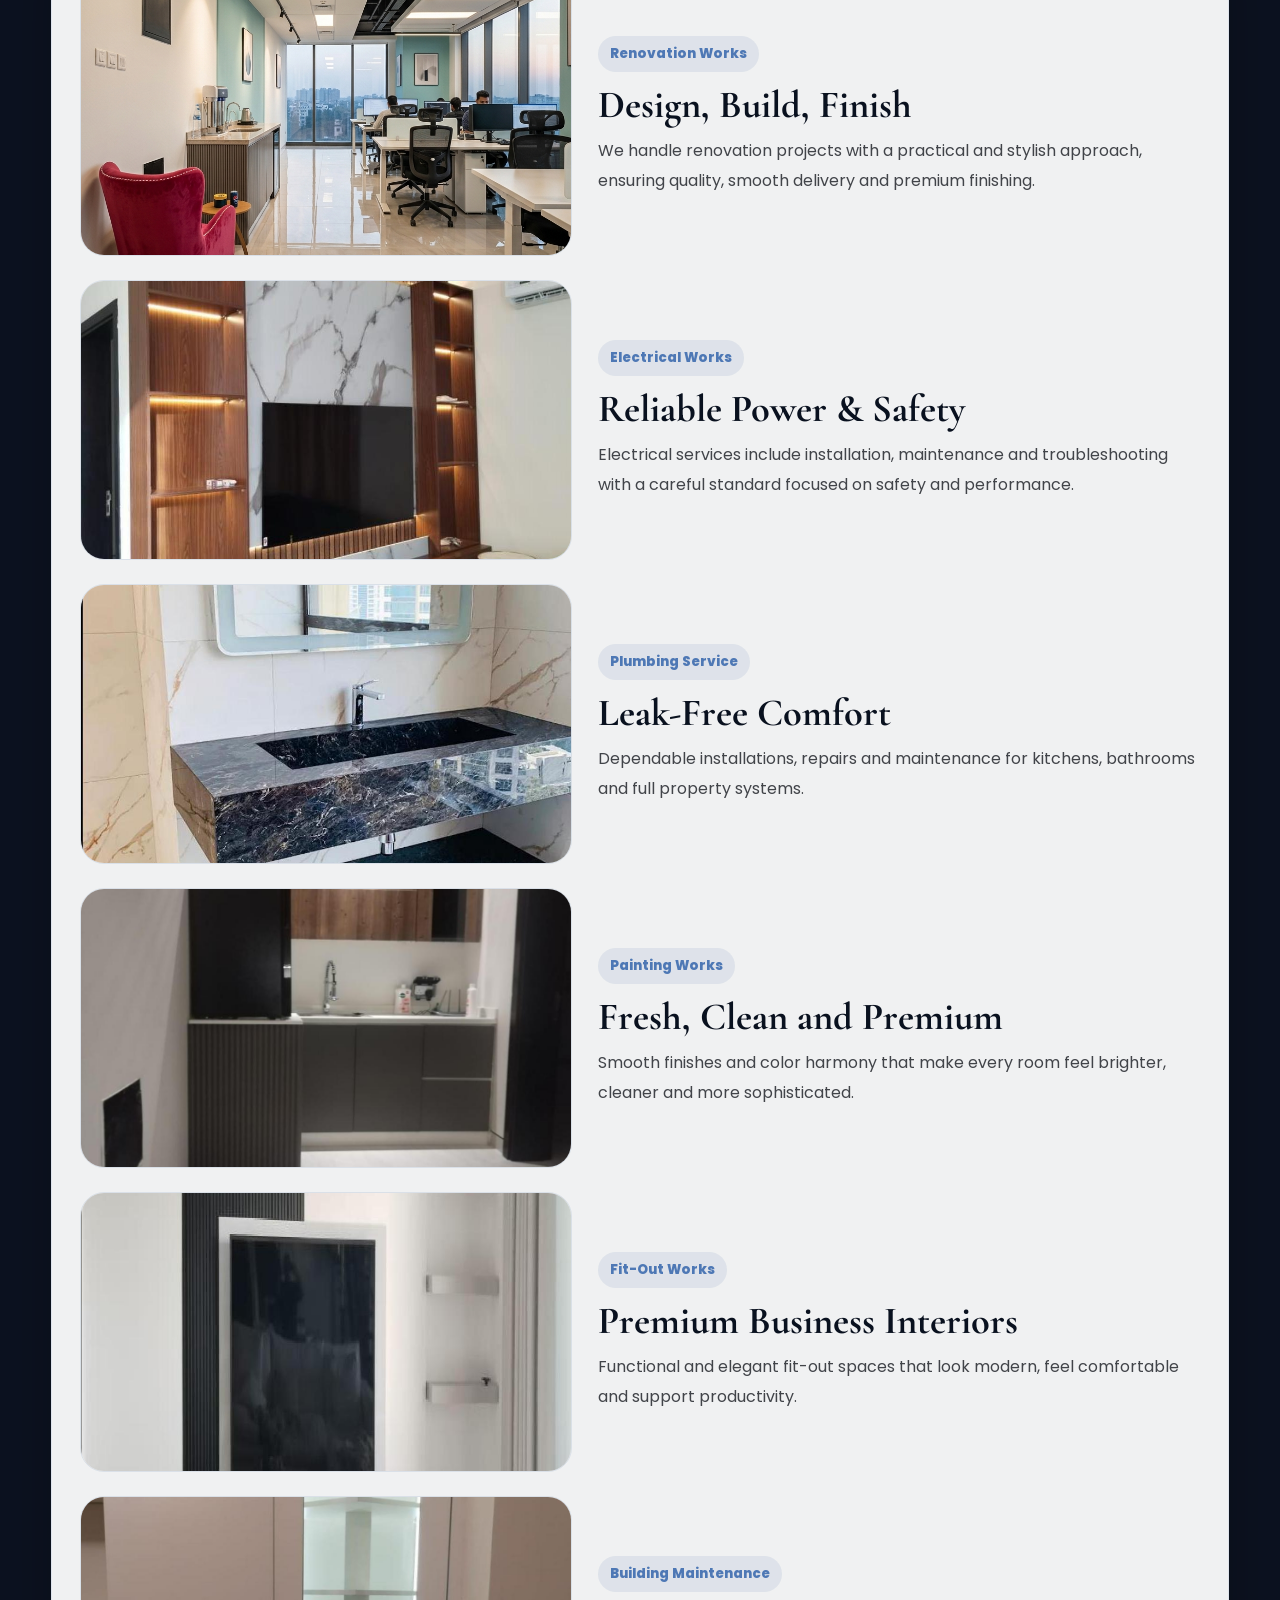
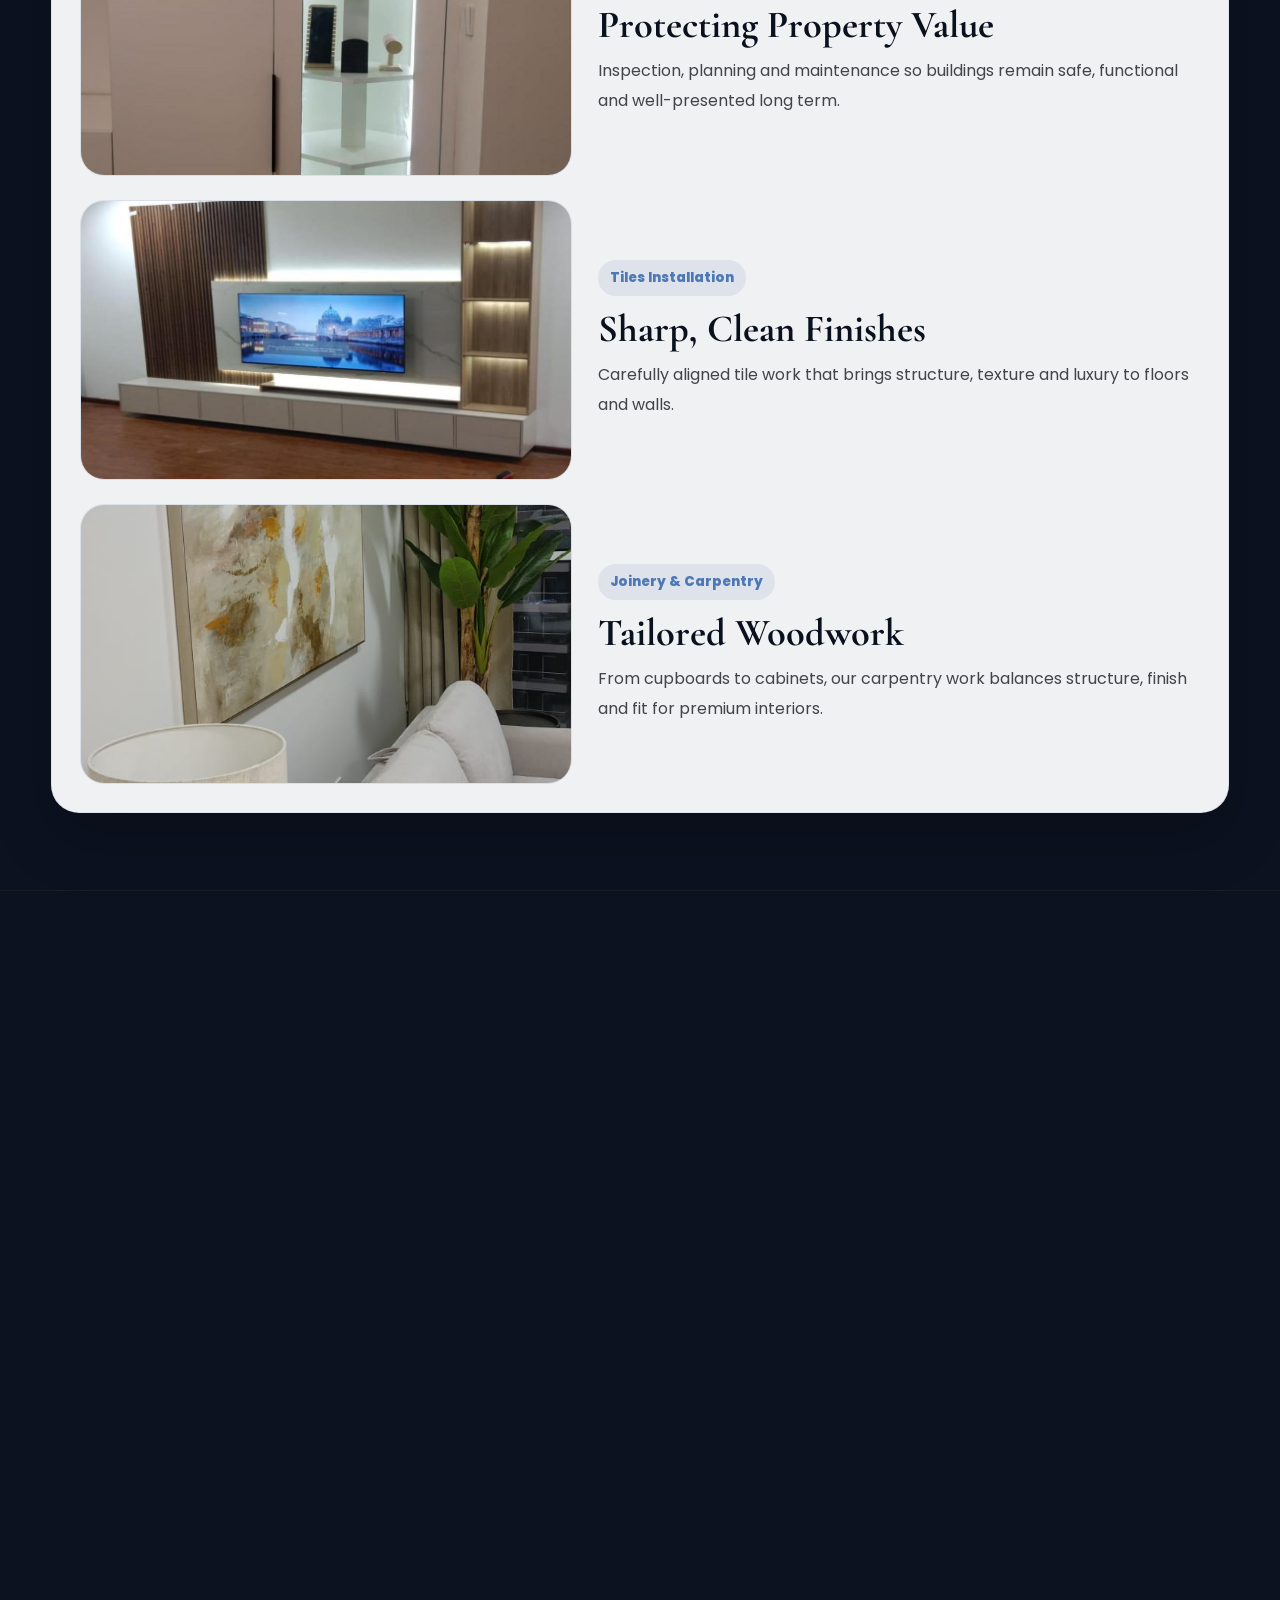
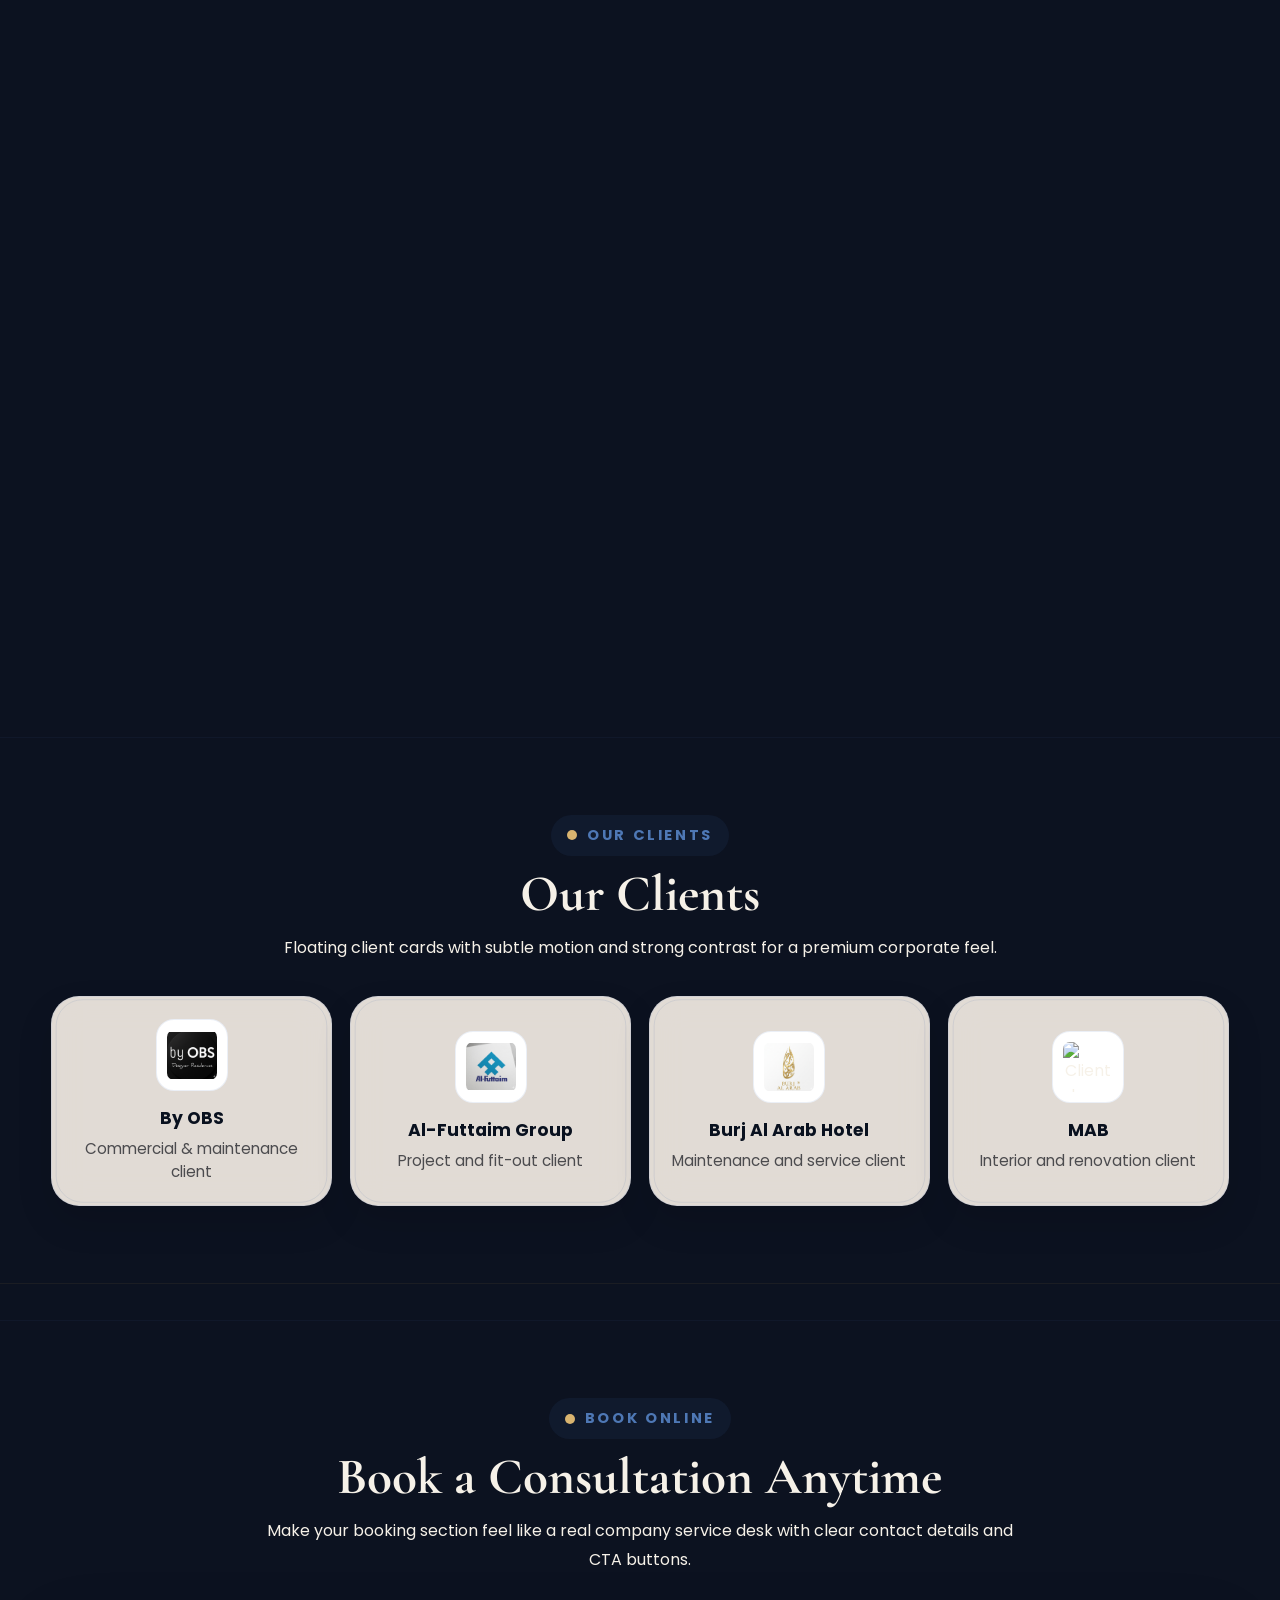
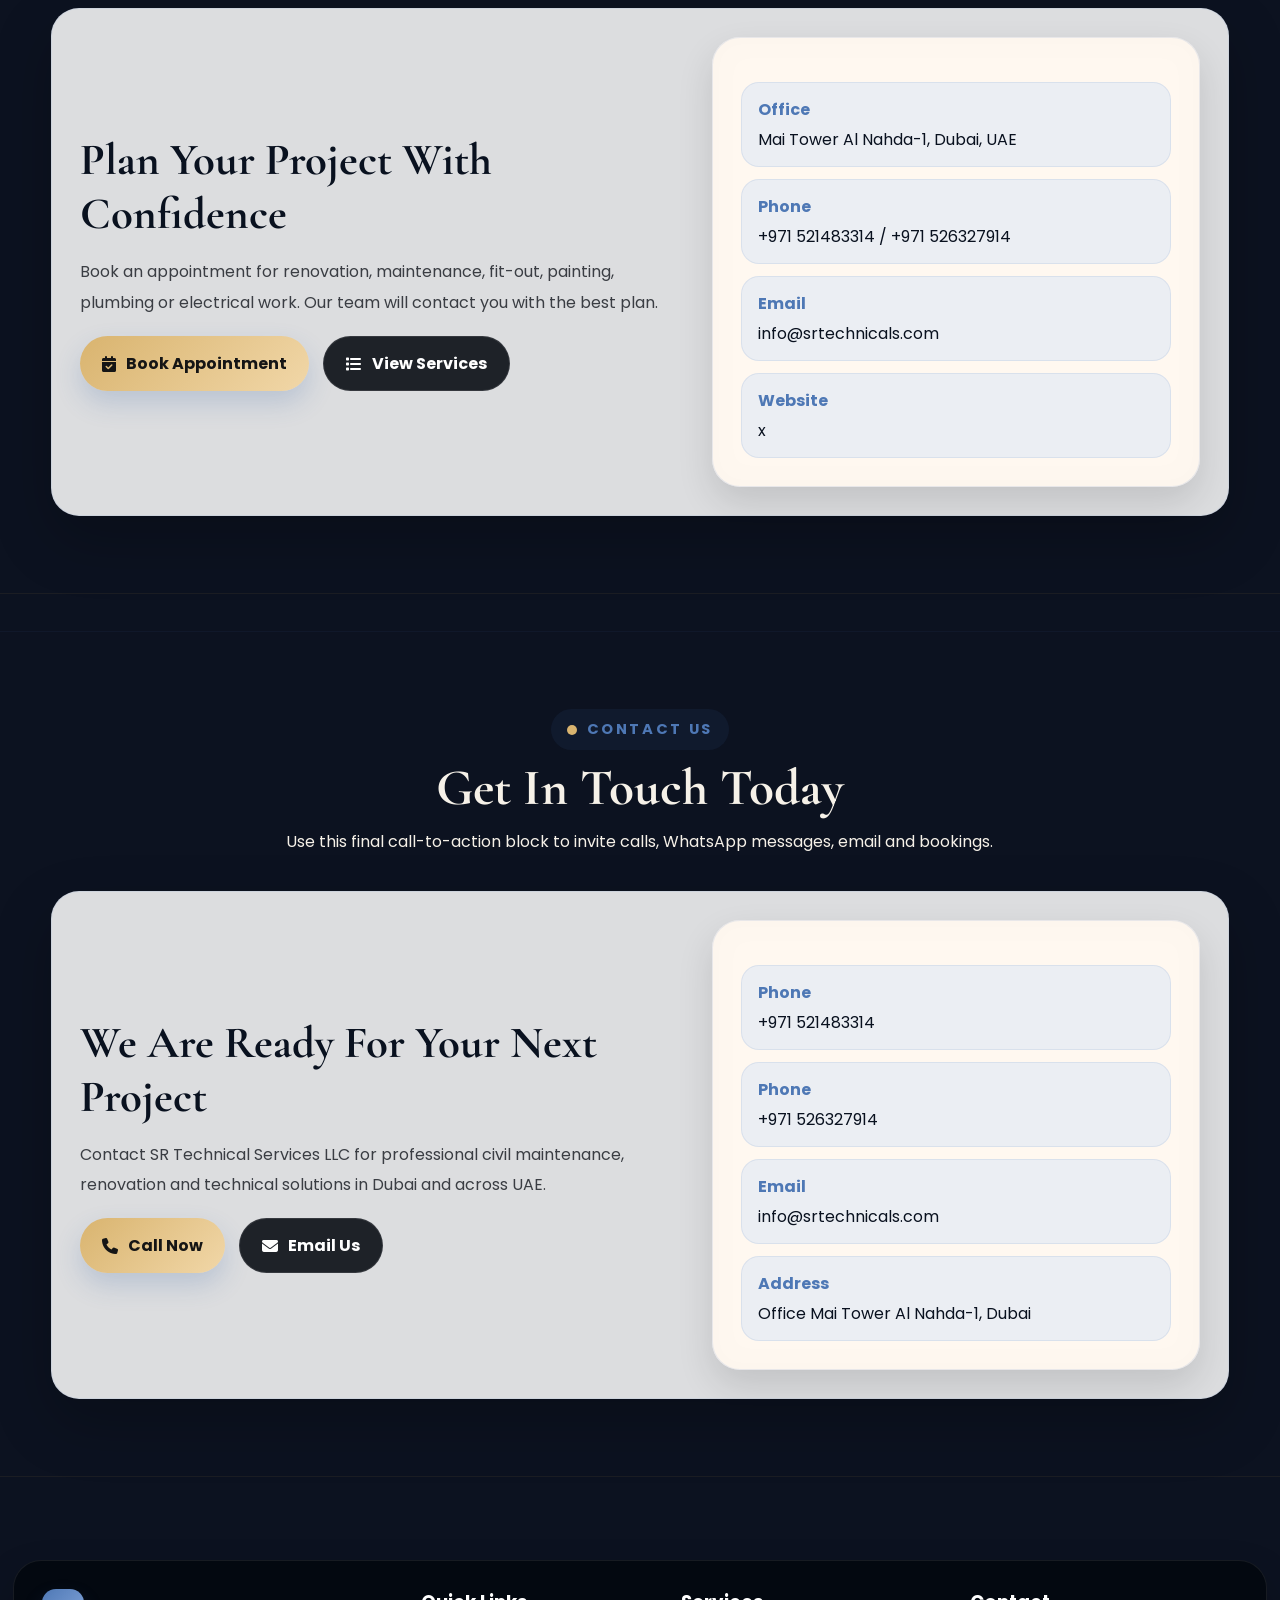
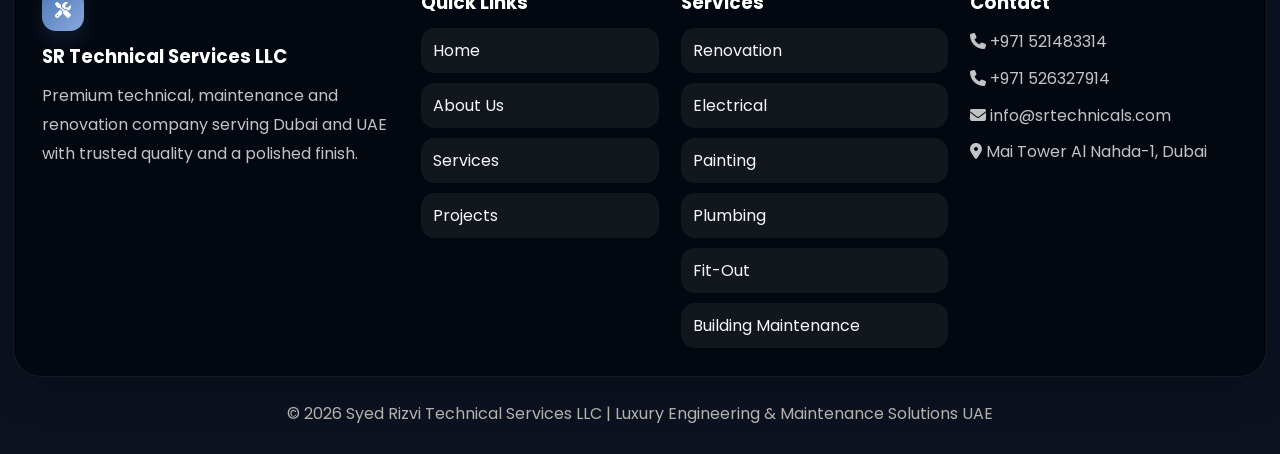
==== commit fbba2fc5: "update" ====
--- a/index.html
+++ b/index.html
@@ -1165,7 +1165,7 @@
               </div>
               <div><strong>Phone</strong> +971 521483314 / +971 526327914</div>
               <div><strong>Email</strong> info@srtechnicals.com</div>
-              <div><strong>Website</strong> www.srtechnicals.com</div>
+              <div><strong>Website</strong>x</div>
             </div>
           </div>
         </div>
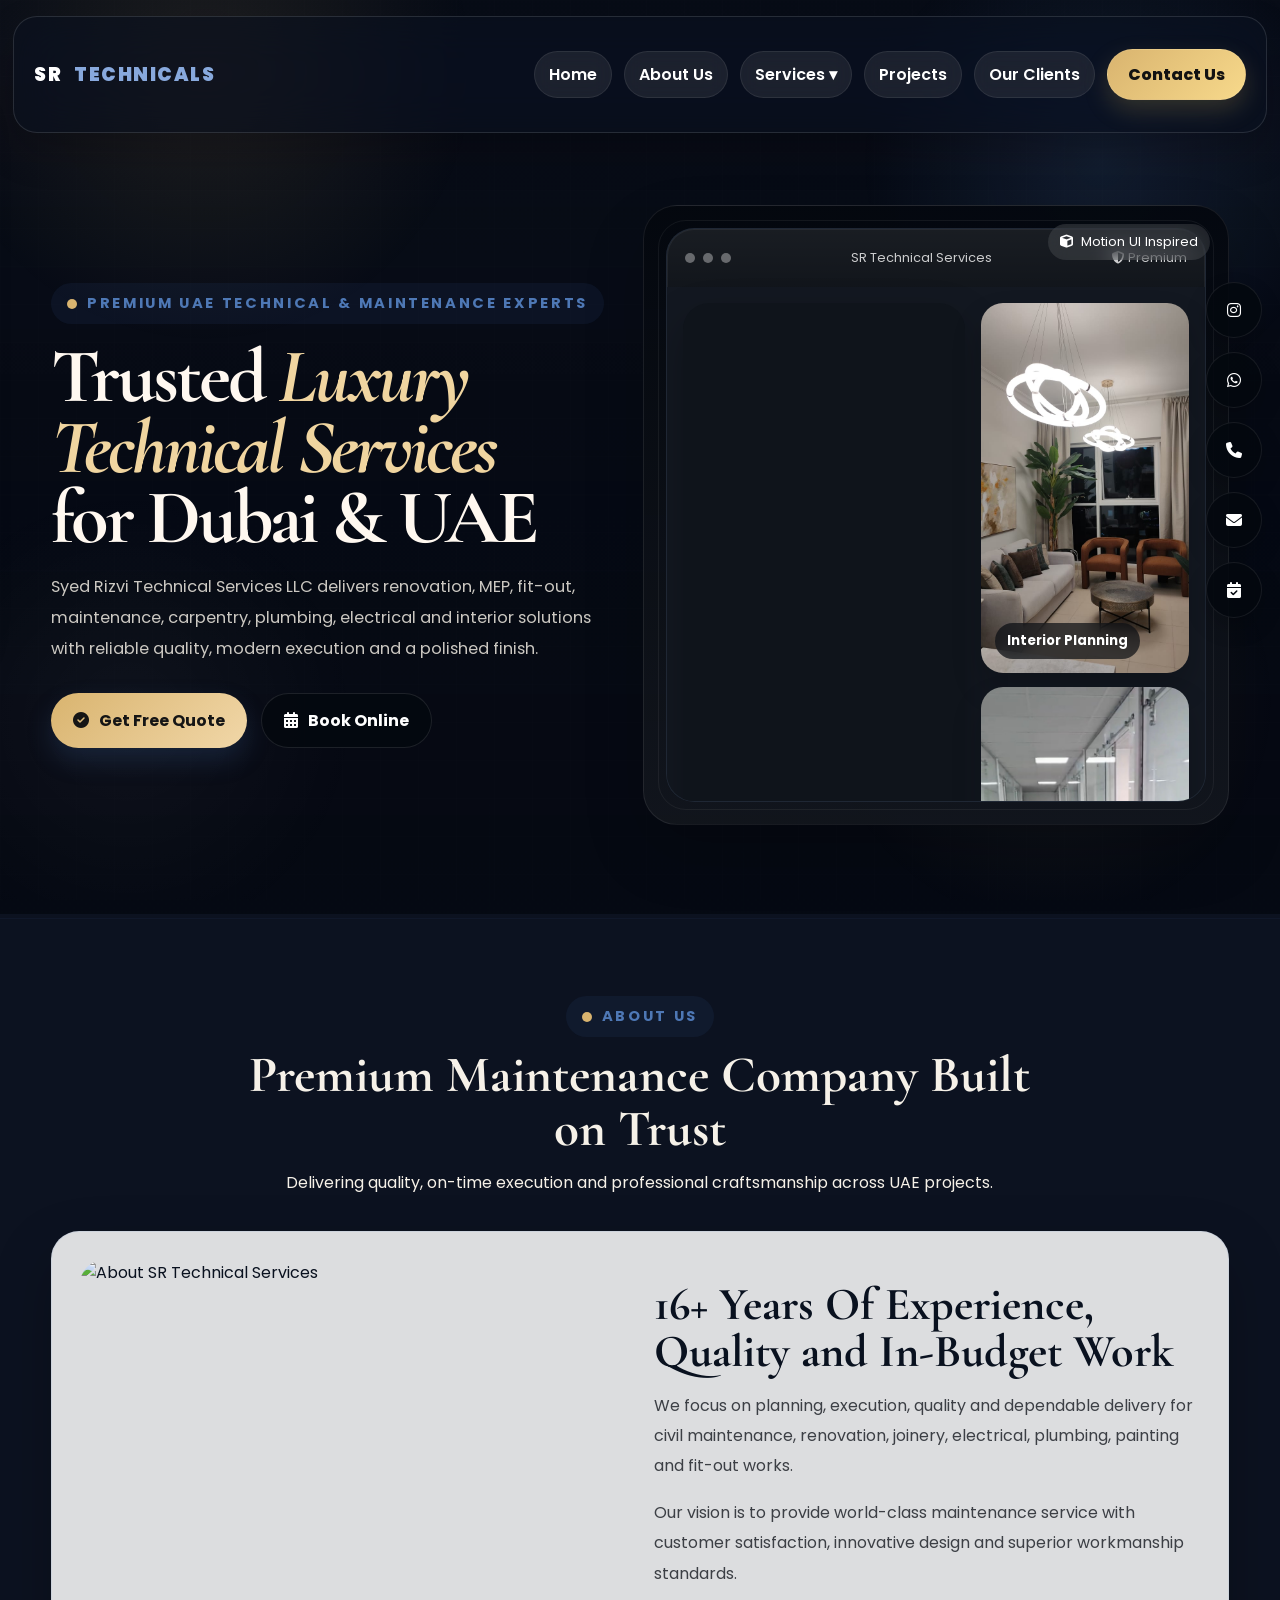
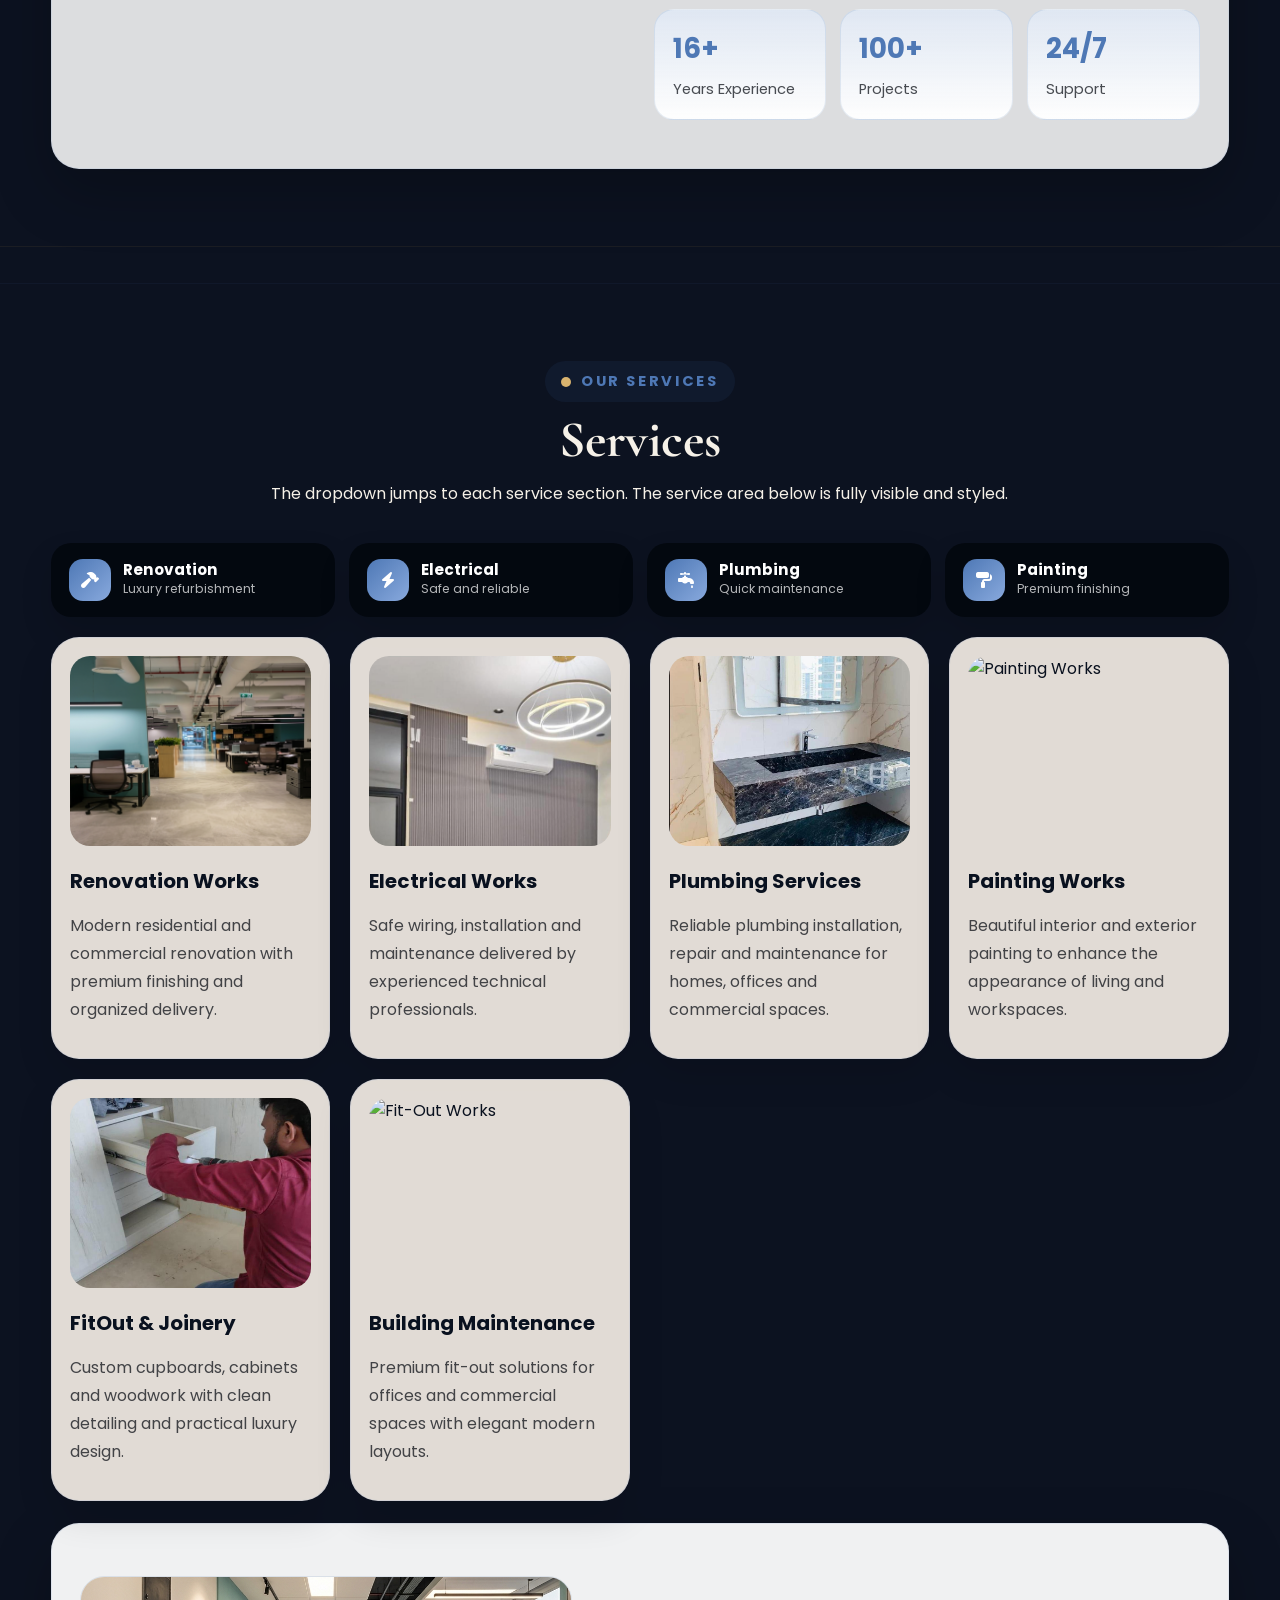
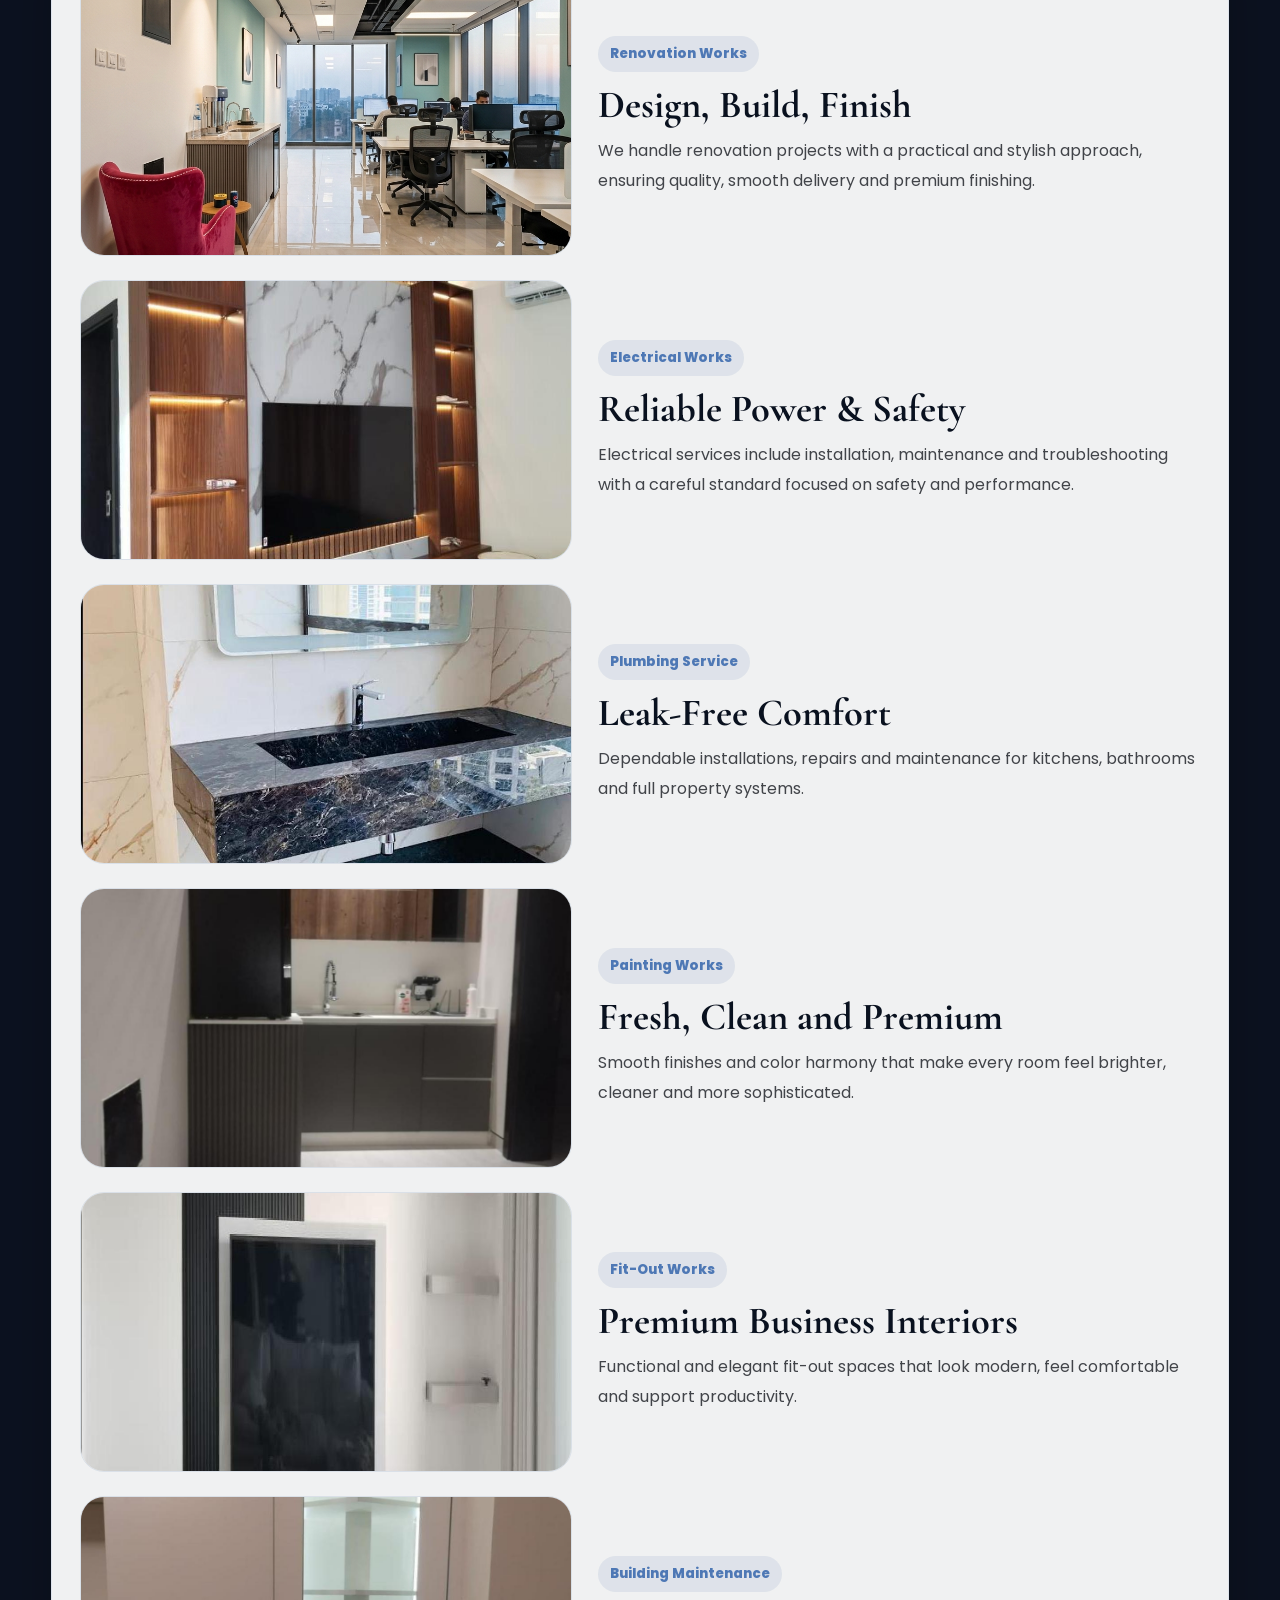
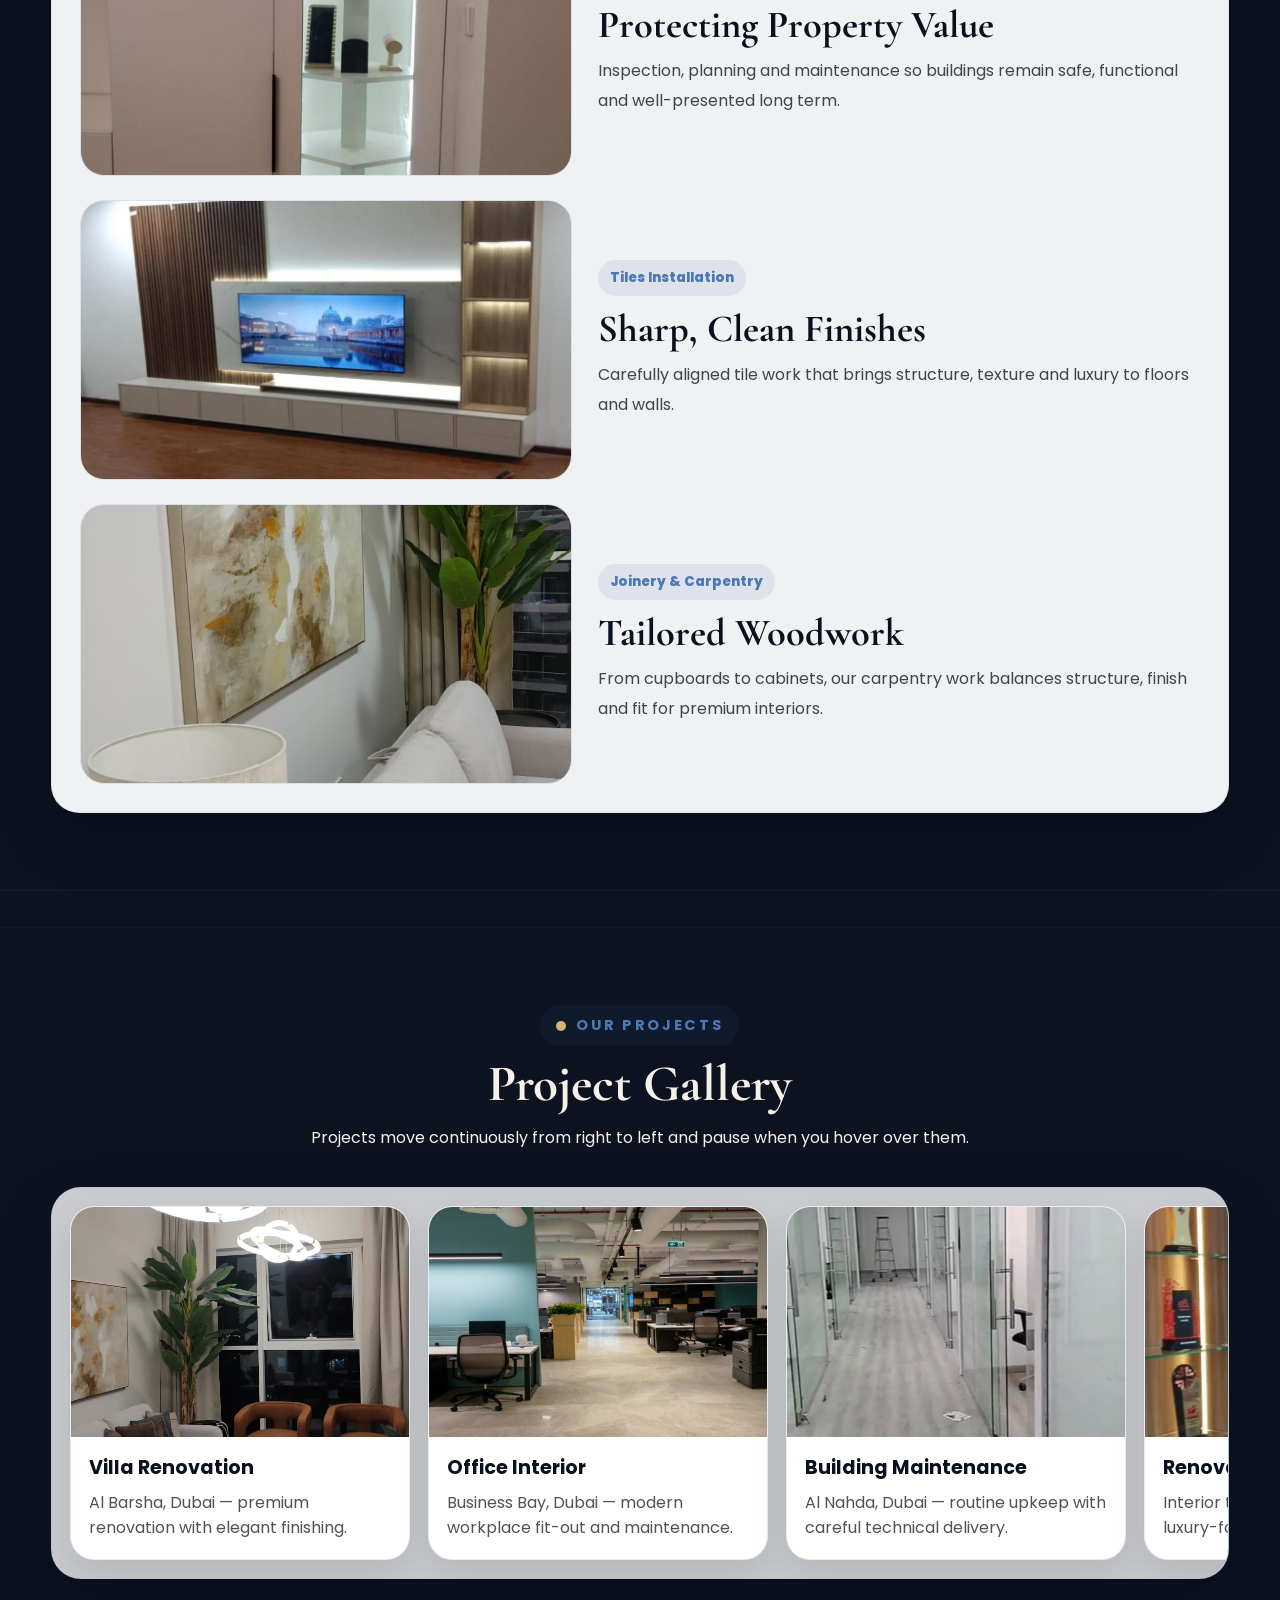
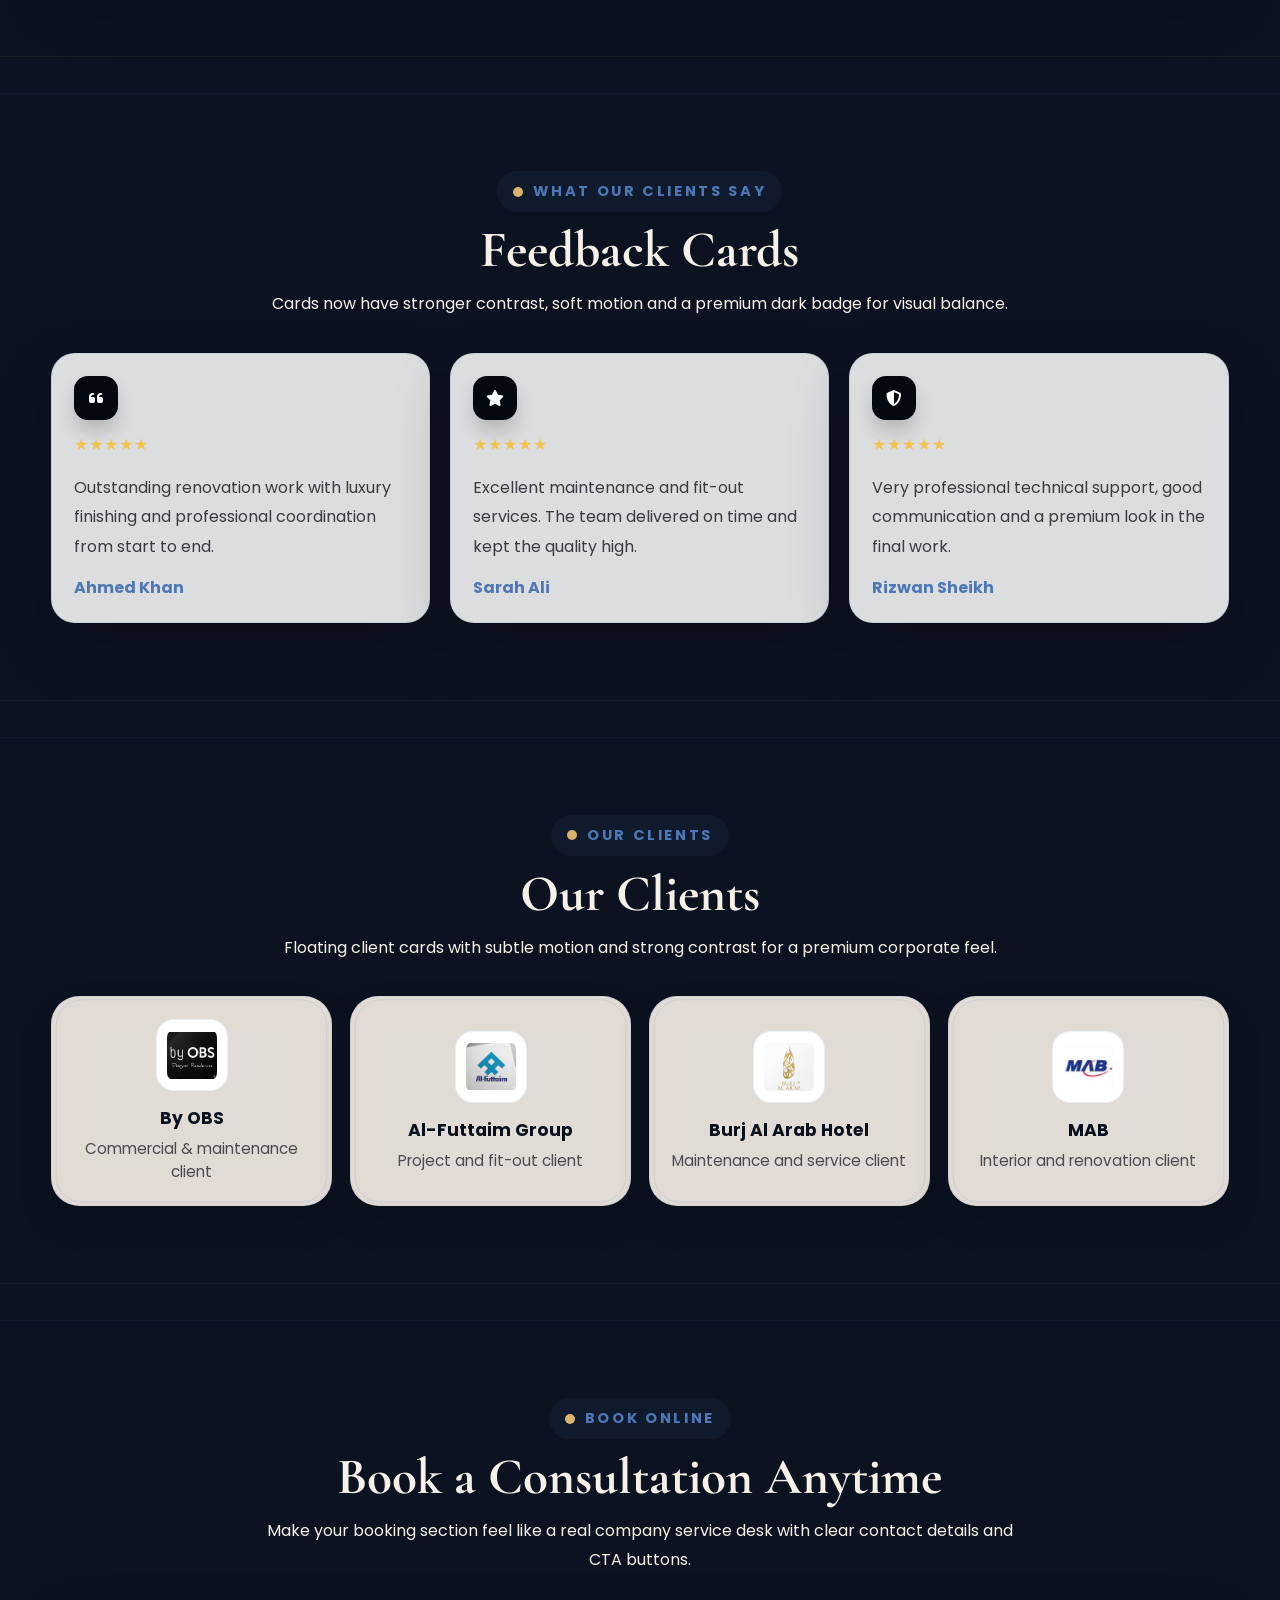
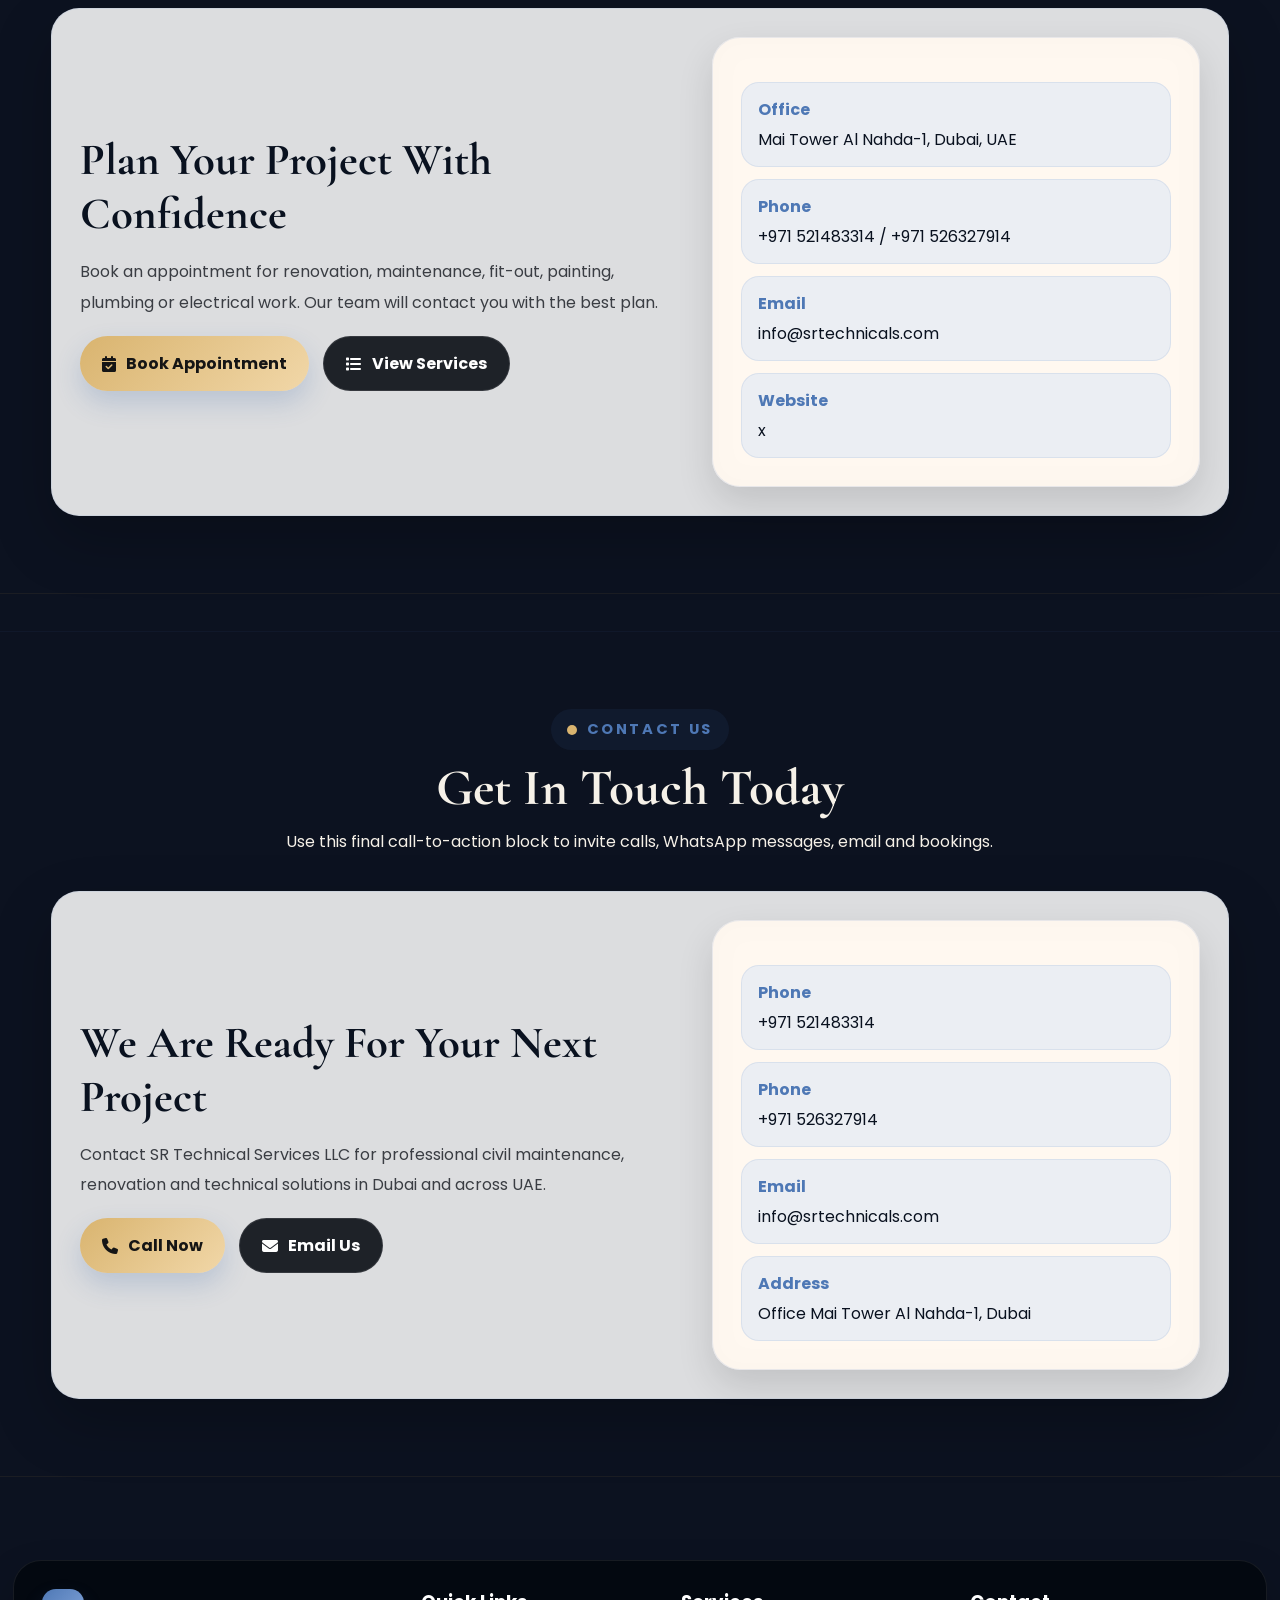
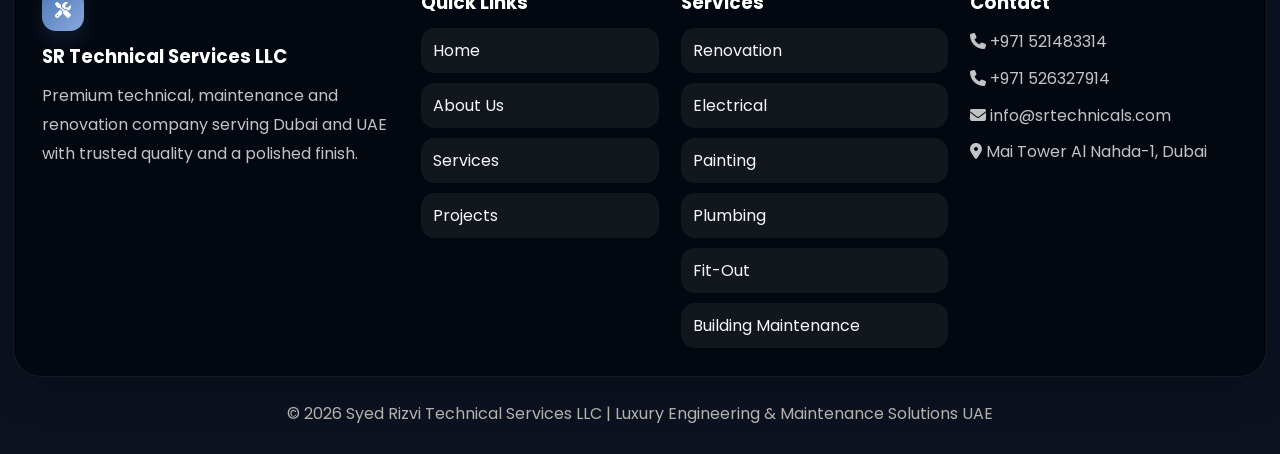
==== commit 425f401a: "update" ====
--- a/index.html
+++ b/index.html
@@ -1110,7 +1110,7 @@
           </div>
           <div class="client-card glass">
             <img
-              src="media/images/client5.png"
+              src="media/images/client5.jpeg"
               alt="Client logo"
             />
             <h3>MAB</h3>
